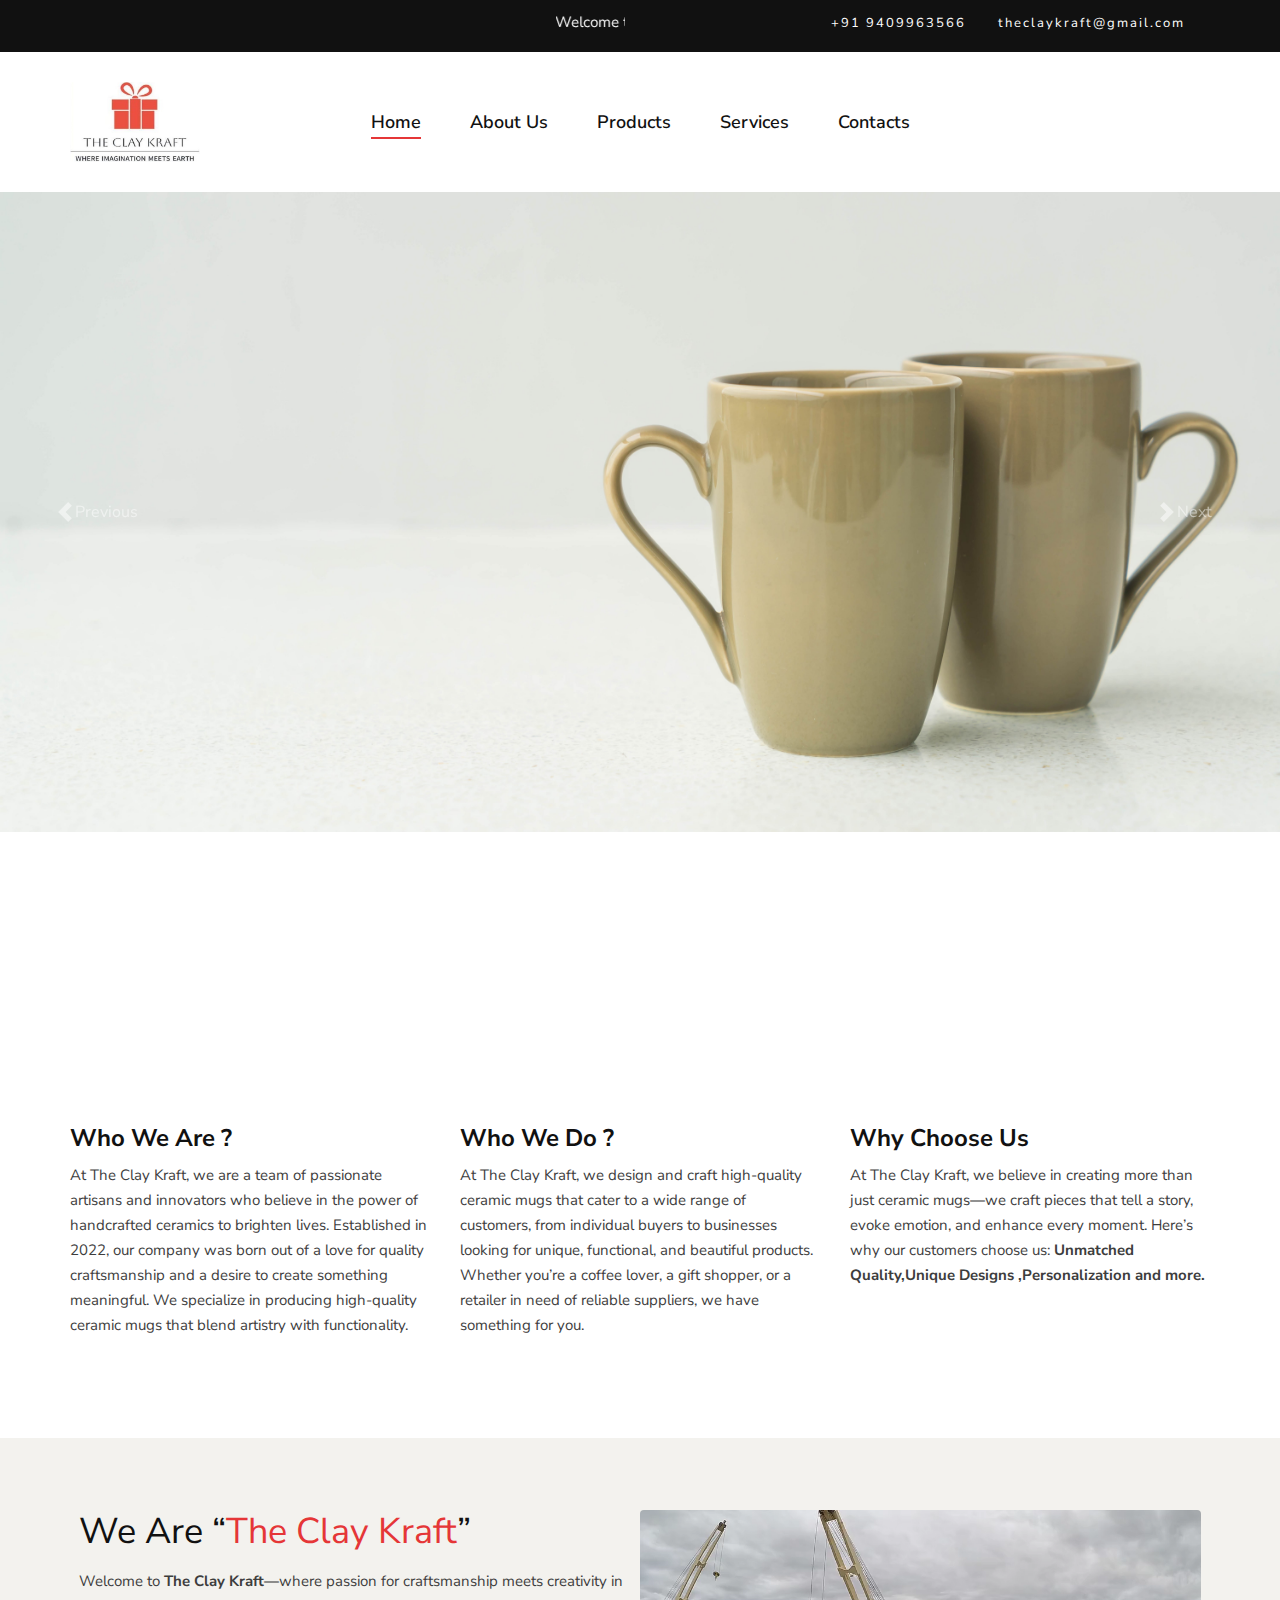
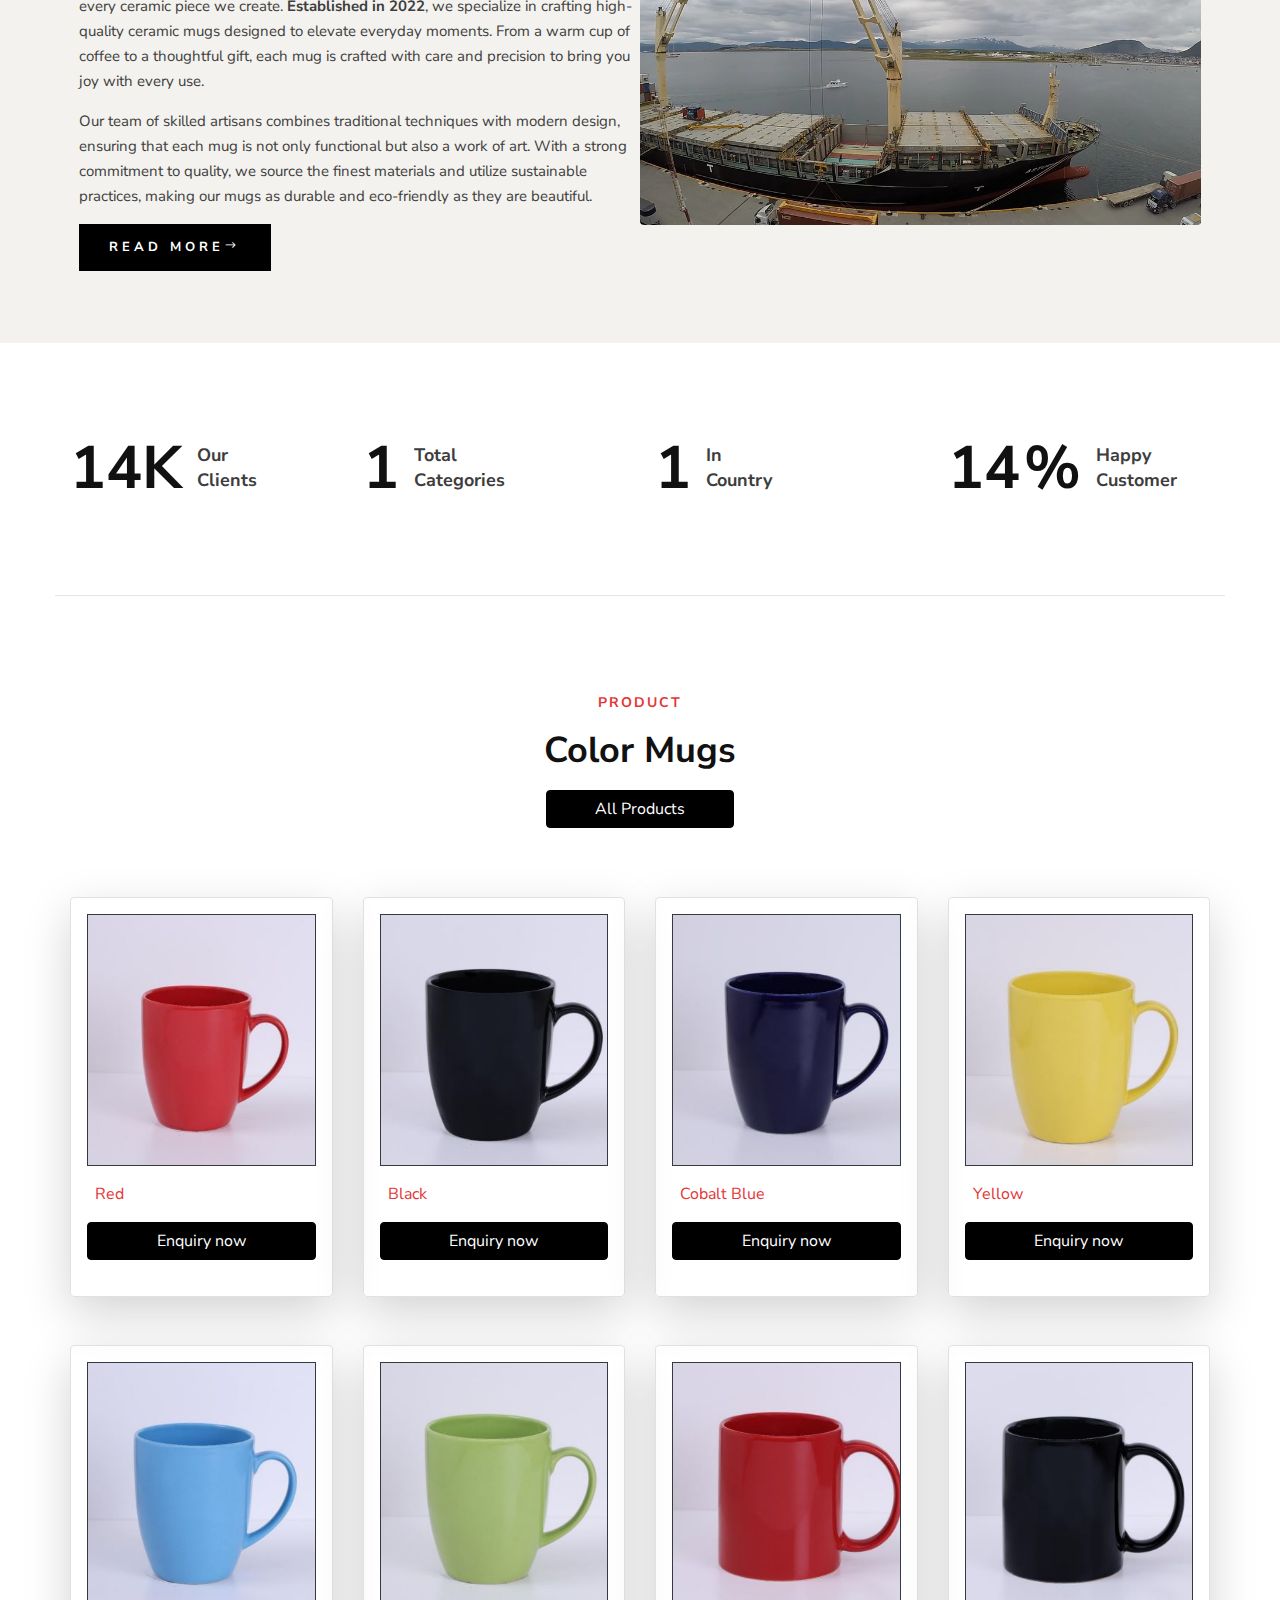
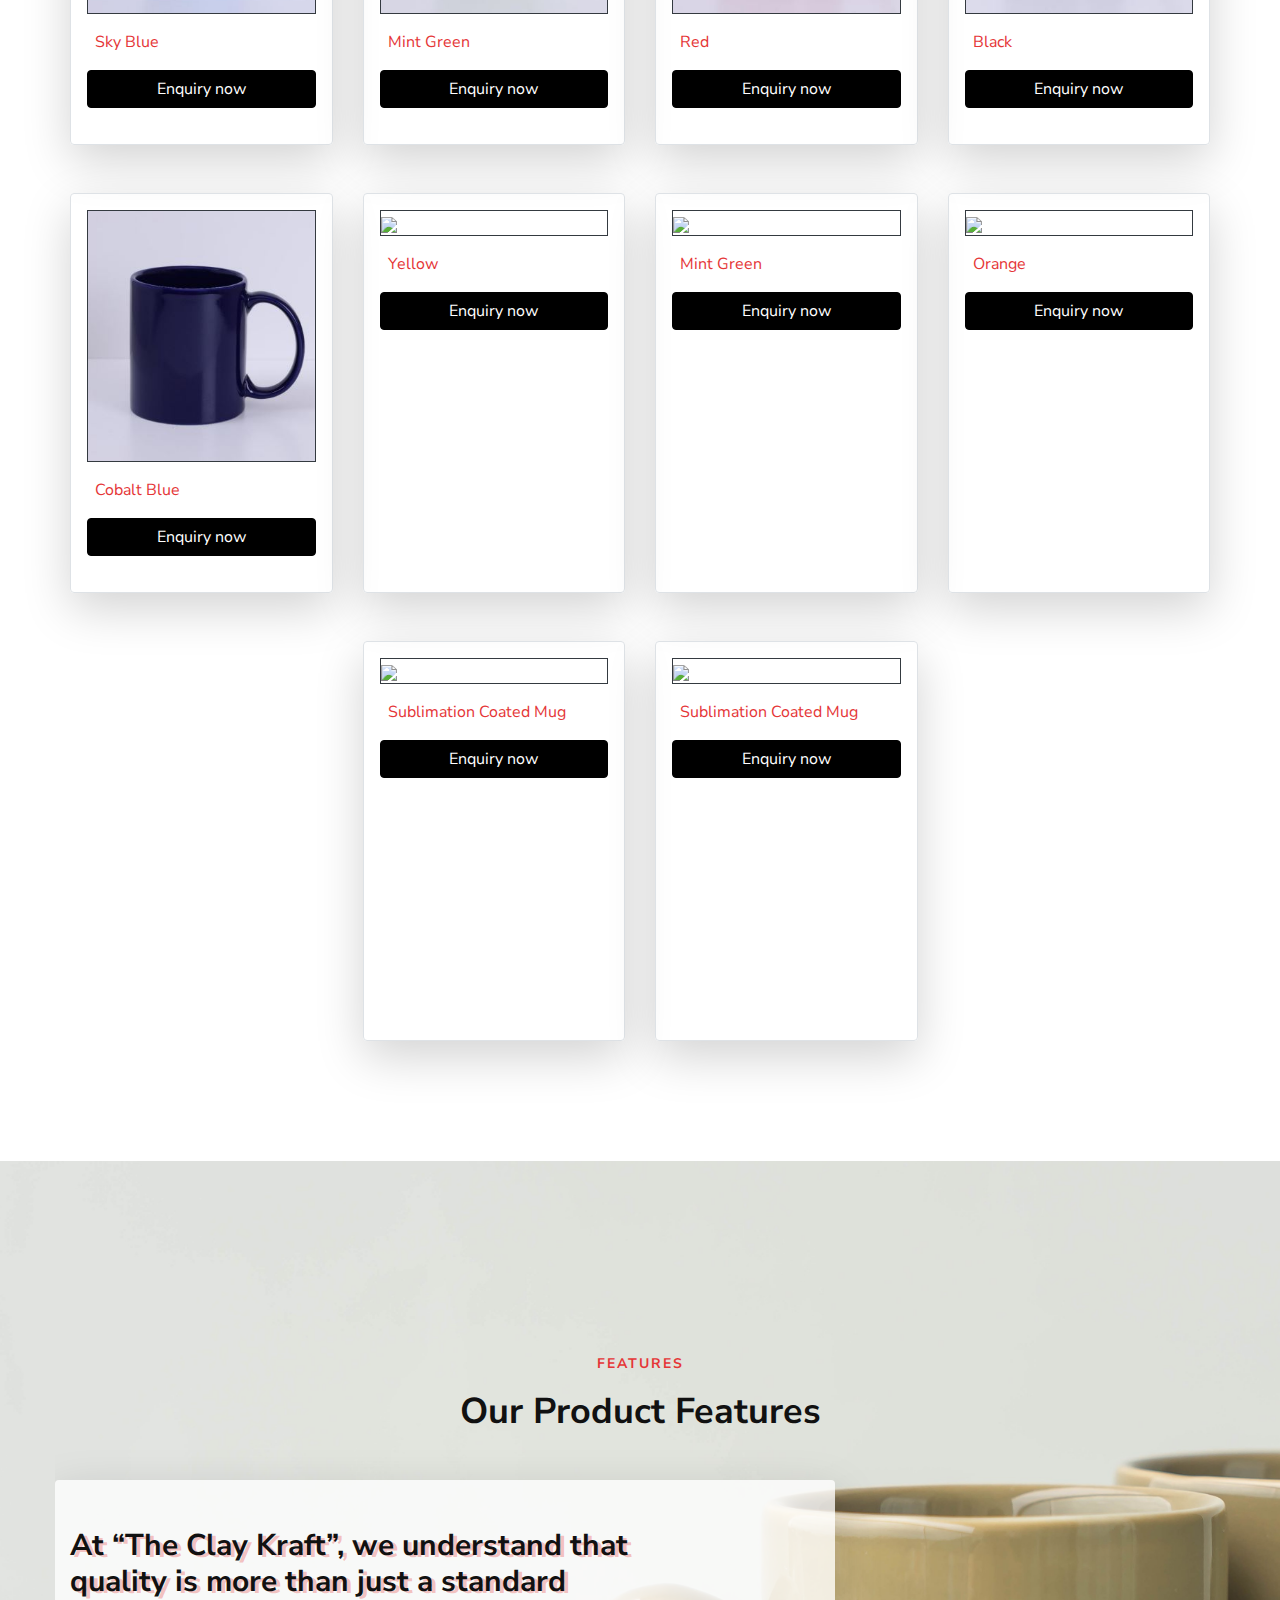
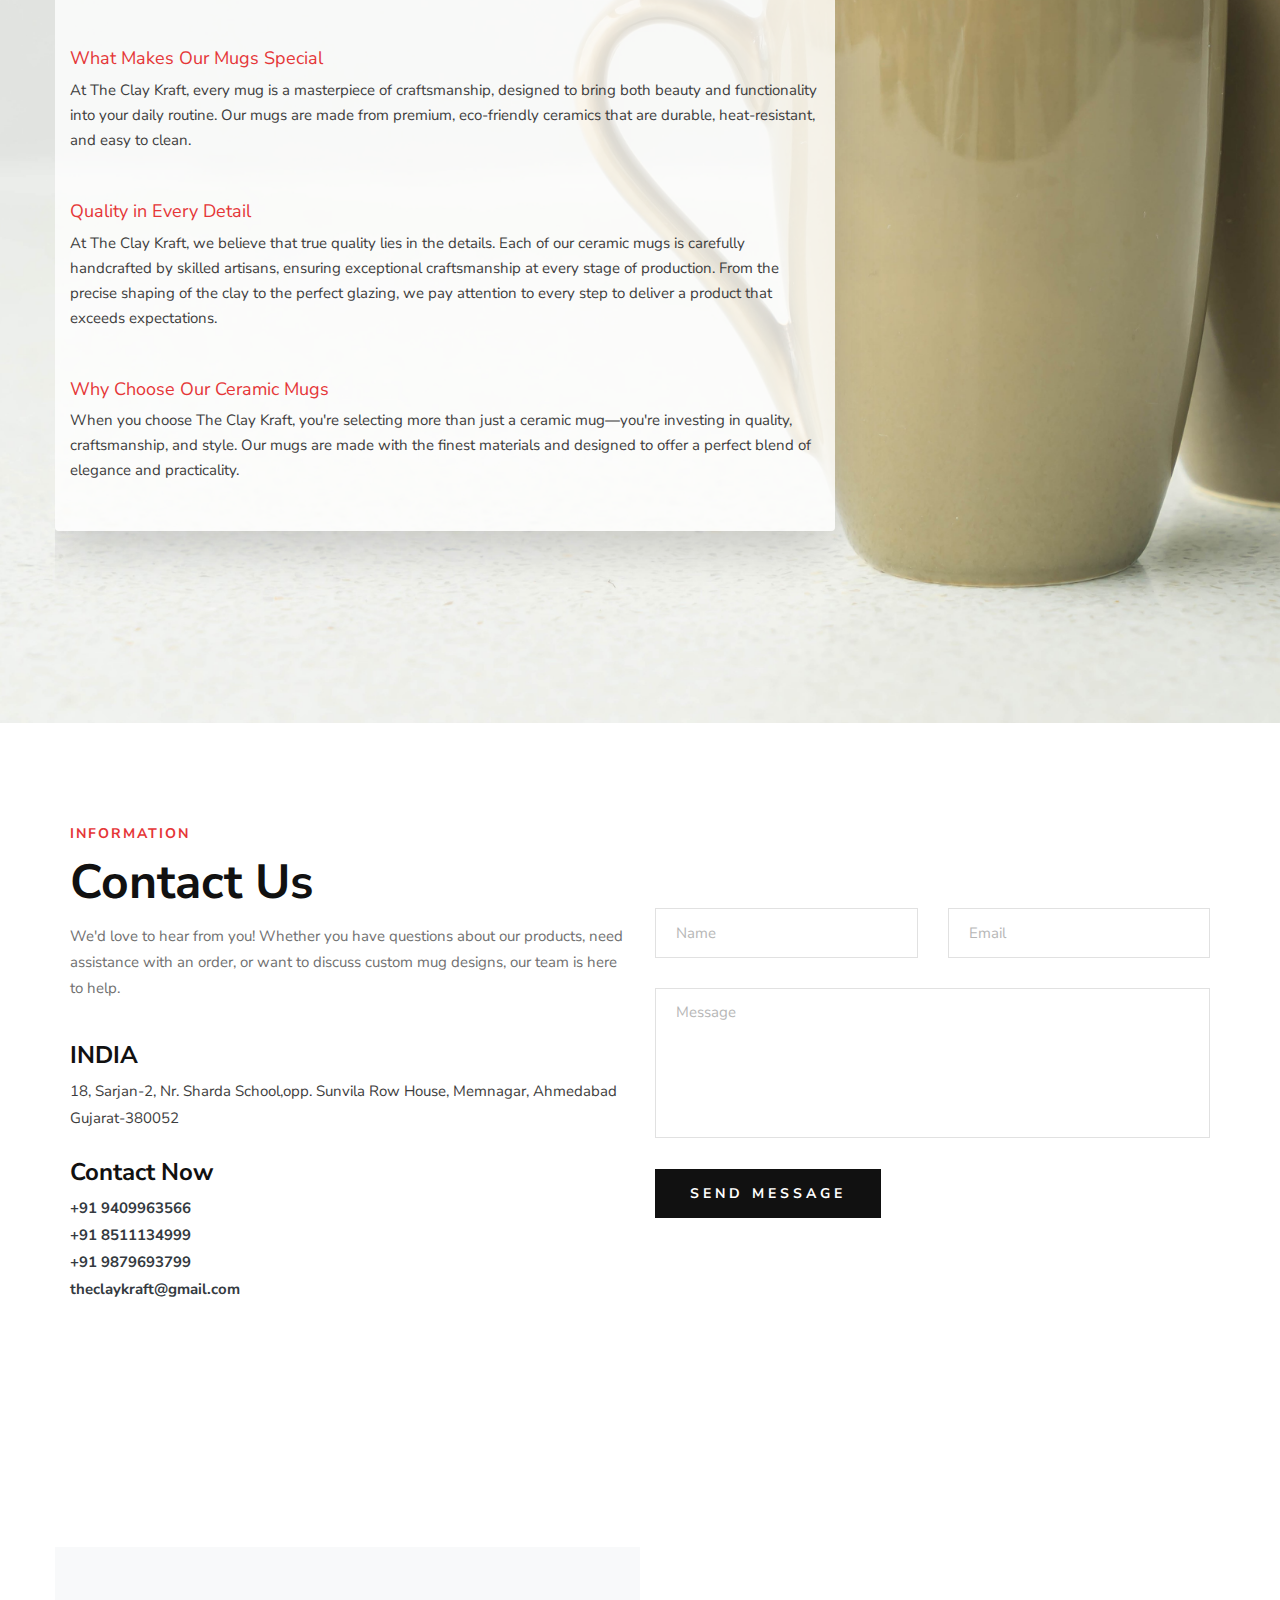
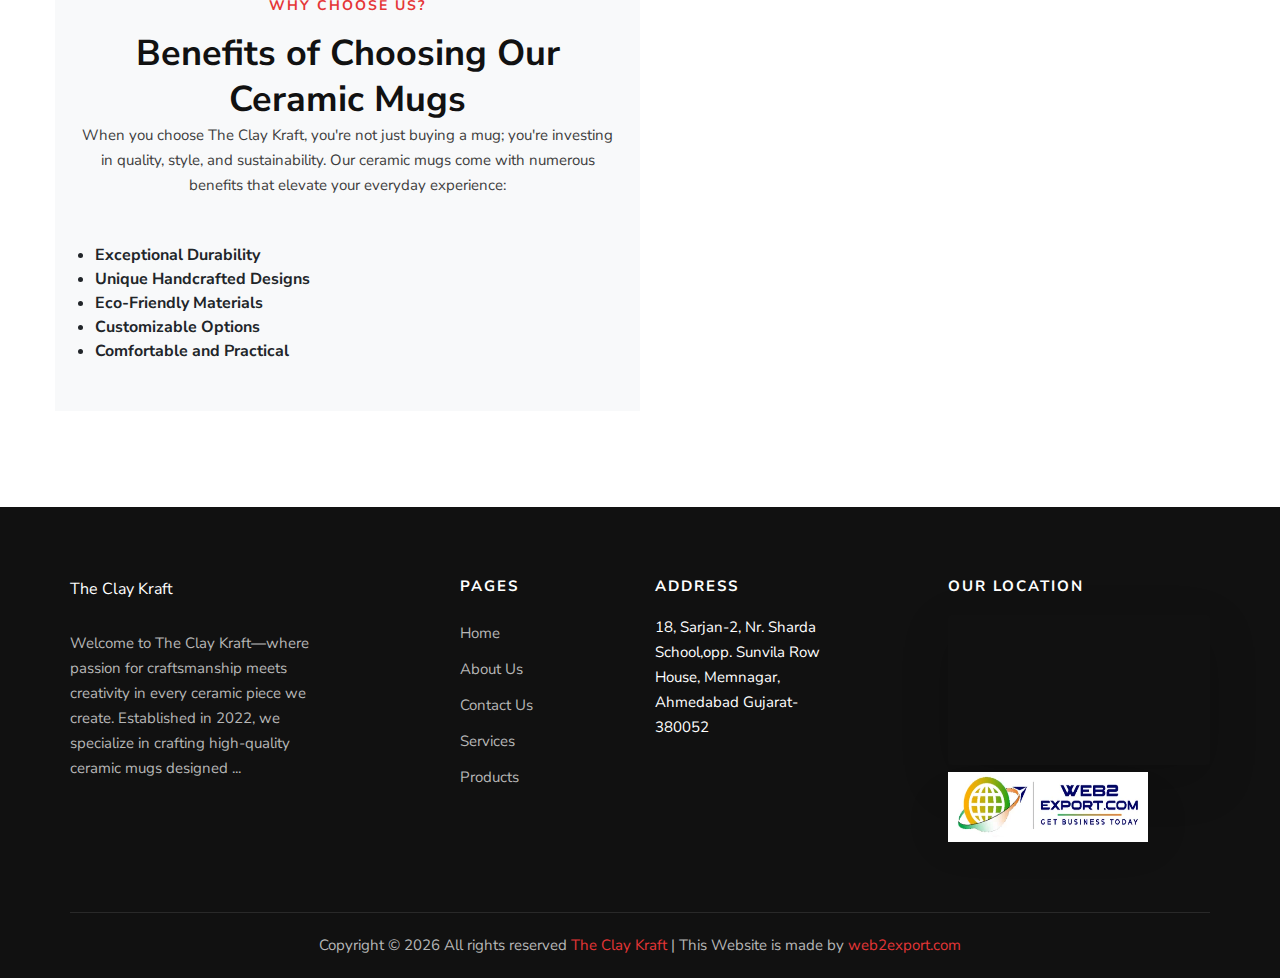
==== index.html @ 2ae1d669 "load" ====
<!DOCTYPE html>
<html lang="zxx">

<head>

    <meta charset="UTF-8">
    <meta name="viewport" content="width=device-width, initial-scale=1.0">
    <title>The Clay Kraft</title>

    <!-- Google Font -->
    <link href="https://fonts.googleapis.com/css2?family=Nunito+Sans:wght@300;400;600;700;800;900&display=swap"
        rel="stylesheet">

    <!-- Css Styles -->
    <link rel="stylesheet" href="css/bootstrap.min.css" type="text/css">
    <link rel="stylesheet" href="css/font-awesome.min.css" type="text/css">
    <link rel="stylesheet" href="css/elegant-icons.css" type="text/css">
    <link rel="stylesheet" href="css/magnific-popup.css" type="text/css">
    <link rel="stylesheet" href="css/nice-select.css" type="text/css">
    <link rel="stylesheet" href="css/owl.carousel.min.css" type="text/css">
    <link rel="stylesheet" href="css/slicknav.min.css" type="text/css">
    <link rel="stylesheet" href="css/style.css" type="text/css">
</head>

<body>
    <!-- Page Preloder -->
    <div id="preloder">
        <div class="loader"></div>
    </div>

    <!-- Offcanvas Menu Begin -->
    <div class="offcanvas-menu-overlay"></div>
    <div class="offcanvas-menu-wrapper">
        <div class="offcanvas__option">
            <div class="offcanvas__links">
                <a href="#">The Clay Kraft</a>

            </div>
            <!-- <div class="offcanvas__top__hover">
                <span>Usd <i class="arrow_carrot-down"></i></span>
                <ul>
                    <li>USD</li>
                    <li>EUR</li>
                    <li>USD</li>
                </ul>
            </div> -->
        </div>


    </div>
    <!-- Offcanvas Menu End -->

    <!-- Header Section Begin -->
    <header class="header">
        <div class="header__top">
            <div class="container">
                <div class="row">
                    <div class="col-lg-6 col-md-7">
                        <div class="header__top__left">
                            <marquee behavior="" direction="">
                                <p>Welcome to <b>The Clay Kraft</b>, where creativity meets craftsmanship. Founded in 2022, we are a dedicated company specializing in the design and manufacture of high-quality ceramic mugs. Our passion for ceramics drives us to create products that are not only functional but also serve as a canvas for expression and art.</p>
                            </marquee>
                        </div>
                    </div>
                    <div class="col-lg-6 col-md-5">
                        <div class="header__top__right">
                            <div class="header__top__links">
                                <a href="tel:919409963566">+91 9409963566</a>
                                <a href="mailto:theclaykraft@gmail.com">theclaykraft@gmail.com</a>
                            </div>

                        </div>
                    </div>
                </div>
            </div>
        </div>
        <div class="container">
            <div class="row">
                <div class="col-lg-3 col-md-3">
                    <div class="header__logo">
                        <a href=""><img src="image/logo/logo.jpg" class="rounded  " height="80px" width="130px"
                                alt=""></a>
                    </div>
                </div>
                <div class="col-lg-6 align-self-center col-md-6">
                    <nav class="header__menu mobile-menu">
                        <ul>
                            <li class="active"><a href="index.html">Home</a></li>
                            <li><a href="about.html">About Us</a></li>
                            <!-- <li><a href="#">Pages</a>
                                <ul class="dropdown">
                                    <li><a href="">About Us</a></li>
                                    <li><a href="./shop-details.html">Shop Details</a></li>
                                    <li><a href="./shopping-cart.html">Shopping Cart</a></li>
                                    <li><a href="./checkout.html">Check Out</a></li>
                                    <li><a href="./blog-details.html">Blog Details</a></li>
                                </ul>
                            </li> -->
                            <li><a href="all-product.html">Products</a></li>
                            <li><a href="service.html">Services</a></li>
                            <li><a href="contact.html">Contacts</a></li>
                        </ul>
                    </nav>
                </div>
               
            </div>
            <div class="canvas__open"><i class="fa fa-bars"></i></div>
        </div>
    </header>
    <!-- Header Section End -->



    <div id="carouselExample"  class="carousel slide" data-ride="carousel"  >
        <div class="carousel-inner">
            <div class="carousel-item active">
                <img src="image/banner/cup-coffee.jpg" class="d-block w-100" alt="...">
            </div>
            <div class="carousel-item">
                <img src="image/banner/4.jpg" class="d-block w-100" alt="...">
            </div>
            <div class="carousel-item">
                <img src="image/banner/mug.jpg" class="d-block w-100" alt="...">
            </div>
        </div>
        <button class="carousel-control-prev" style="background-color: transparent;border: none;" type="button" data-target="#carouselExample" data-slide="prev">
            <span class="carousel-control-prev-icon" aria-hidden="true"></span>
            <span class="visually-hidden">Previous</span>
        </button>
        <button class="carousel-control-next"  style="background-color: transparent;border: none;"  type="button" data-target="#carouselExample" data-slide="next">
            <span class="carousel-control-next-icon" aria-hidden="true"></span>
            <span class="visually-hidden">Next</span>
        </button>
    </div>



    <style>
        .carousel_image>img {
            height: 150px !important;
            width: 150px !important;
            border-radius: 50%;
            transform: scale(1);
            object-fit: cover;
            transition: 0.4s;

        }

        .img_box {
            background-color: rgb(255, 255, 255);
            box-shadow: 9px -6px 1px #83e8ca9e;
            border-radius: 10px;
            padding: 10px;
            /* background-size: cover; */
            /* background-image:linear-gradient(rgba(255, 255, 255, 0.781),rgba(25, 12, 143, 0.712)), url(image/cat/b4465ccb-ad7d-4479-a67c-61b22f50abde.jpg); */
        }

        .img_box>p {
            margin-top: 3px;
            color: rgb(0, 0, 0);
            text-transform: capitalize;
            font-weight: bold;
            width: 100%;
            overflow-x: auto;
        }

        .carousel_image {
            height: 150px;
            width: 150px;
            overflow: hidden;
            border-radius: 50%;
            border: 2px dashed #dddddd;
        }

        .carousel_image:hover img {
            transform: scale(1.1);
        }

        .item {
            display: flex;
            justify-content: center;
        }
    </style>
    <!-- <section class="mb-5 py-5" style="background: rgb(6,59,116);
background: linear-gradient(225deg, rgb(91 7 7) 41%, rgb(3 8 45) 41%)">

        <div class="container">
            <div class="row justify-content-center mt-5">
                <div class="col-md-7 mb-5 text-center heading-section ftco-animate">
                    <h2 class="mb-4 text-white">Our Category</h2>

                </div>
            </div>
            <div class="row d-md-flex justify-content-center">
                <div class="col-md-12 ftco-animate ">
                    <div class="carousel-cat owl-carousel">
                        <div class="item ">
                            <div class="img_box text-center">
                                <div class="carousel_image">
                                    <img src="image/cat/1.jpg" height="150px" width="150px" alt="gold catimage jpg ">
                                </div>
                                <p>T Shirt</p>
                            </div>
                        </div>
                        <div class="item ">
                            <div class="img_box text-center">
                                <div class="carousel_image">
                                    <img src="image/cat/2.jpeg" height="150px" width="150px" alt=" bangle jpg image ">
                                </div>
                                <p>Shirt</p>
                            </div>
                        </div>
                        <div class="item ">
                            <div class="img_box text-center">
                                <div class="carousel_image">
                                    <img src="image/cat/3.jpg" height="150px" width="150px" alt="Long Chains jpg image">
                                </div>
                                 
                                <p>track pants</p>
                            </div>
                        </div>
                        <div class="item ">
                            <div class="img_box text-center">
                                <div class="carousel_image">
                                    <img src="image/cat/4.jpg" height="150px" width="150px" alt="Combo Set jpg image ">
                                </div>
                                <p>jeans</p>
                            </div>
                        </div>
                        <div class="item ">
                            <div class="img_box text-center">
                                <div class="carousel_image">
                                    <img src="image/cat/5.jpeg" height="150px" width="150px" alt="Necklaces jpg image ">
                                </div>
                                <p>Night Dress </p>
                            </div>
                        </div>
                        <div class="item ">
                            <div class="img_box text-center">
                                <div class="carousel_image">
                                    <img src="image/cat/6.jpg" height="150px" width="150px" alt="Earning jpg image">
                                </div>
                                <p>child all types of wear</p>
                            </div>
                        </div>

                    </div>
                </div>
            </div>
        </div>
    </section> -->



    <!-- Hero Section End -->

    <!-- Banner Section Begin -->
    <!-- <section class="banner spad">
        <div class="container">
            <div class="row">
                <div class="col-lg-7 offset-lg-4">
                    <div class="banner__item">
                        <div class="banner__item__pic">
                            <img src="image/product/1.jpg" height="400px" alt="">
                        </div>
                        <div class="banner__item__text">
                            <h2>Premium Quality T-Shirts</h2>
                            <a href="#">Shop now</a>
                        </div>
                    </div>
                </div>
                <div class="col-lg-5">
                    <div class="banner__item banner__item--middle">
                        <div class="banner__item__pic">
                            <img src="image/product/2.jpg" height="500px" alt="">
                        </div>
                        <div class="banner__item__text">
                            <h2>Stylish & Comfortable</h2>
                            <a href="#">Shop now</a>
                        </div>
                    </div>
                </div>
                <div class="col-lg-7">
                    <div class="banner__item banner__item--last">
                        <div class="banner__item__pic">
                            <img src="image/product/3.jpg" height="500px" alt="">
                        </div>
                        <div class="banner__item__text">
                            <h2>Trendsetting Designs Always</h2>
                            <a href="#">Shop now</a>
                        </div>
                    </div>
                </div>
            </div>
        </div>
    </section> -->
    <!-- Banner Section End -->


    <!-- About Section Begin -->
    <section class="about spad">
        <div class="container">
            <div class="row">
                <div class="col-lg-12">
                    <div class="about__pic">
                        <video src="1.mp4" type="video/mp4" autoplay muted loop height="auto" width="100%"></video>
                    </div>
                </div>
            </div>
            <div class="row">
                <div class="col-lg-4 col-md-4 col-sm-6">
                    <div class="about__item">
                        <h4>Who We Are ?</h4>
                        <p>At The Clay Kraft, we are a team of passionate artisans and innovators who believe in the power of handcrafted ceramics to brighten lives. Established in 2022, our company was born out of a love for quality craftsmanship and a desire to create something meaningful. We specialize in producing high-quality ceramic mugs that blend artistry with functionality.</p>
                    </div>
                </div>
                <div class="col-lg-4 col-md-4 col-sm-6">
                    <div class="about__item">
                        <h4>Who We Do ?</h4>
                        <p>At The Clay Kraft, we design and craft high-quality ceramic mugs that cater to a wide range of customers, from individual buyers to businesses looking for unique, functional, and beautiful products. Whether you’re a coffee lover, a gift shopper, or a retailer in need of reliable suppliers, we have something for you.</p>
                    </div>
                </div>
                <div class="col-lg-4 col-md-4 col-sm-6">
                    <div class="about__item">
                        <h4>Why Choose Us</h4>
                        <p>At The Clay Kraft, we believe in creating more than just ceramic mugs—we craft pieces that tell a story, evoke emotion, and enhance every moment. Here’s why our customers choose us: <b> Unmatched Quality,Unique Designs ,Personalization and more.</b></p>
                    </div>
                </div>
            </div>
        </div>
    </section>
    <!-- About Section End -->

    <!-- Testimonial Section Begin -->

    <section class="testimonial py-5 position-relative">
        <div class="container">
            <div class="row px-4 py-4">
                <div class="col-lg-6 align-self-center p-0">
                    <div class="  ">

                        <h2 class=" mb-3"><img src="image/banner/icons8-t-shirt-100.png" alt="">We Are <q class=""><span
                                    class="text-danger">The Clay Kraft</span></q> </h2>
                        <p>Welcome to <b>The Clay Kraft</b>—where passion for craftsmanship meets creativity in every ceramic piece we create. <b>Established in 2022</b>, we specialize in crafting high-quality ceramic mugs designed to elevate everyday moments. From a warm cup of coffee to a thoughtful gift, each mug is crafted with care and precision to bring you joy with every use.
                        </p>
                        <p>Our team of skilled artisans combines traditional techniques with modern design, ensuring that each mug is not only functional but also a work of art. With a strong commitment to quality, we source the finest materials and utilize sustainable practices, making our mugs as durable and eco-friendly as they are beautiful.</p>
                        <a href="#" class="primary-btn">Read More<span class="arrow_right"></span></a>
                    </div>
                </div>
                <div class="col-lg-6 p-0">
                  <video src="2.mp4" type="video/mp4" class="rounded" height="auto" width="100%" autoplay muted loop></video>
                </div>
            </div>

        </div>
        <!-- <marquee behavior="" direction="" class="position-absolute  " style="top: 0%;">
            <img src="image/banner/plane.png" height="auto" width="30%" alt="">

        </marquee> -->
    </section>
    <!-- Testimonial Section End -->

    <!-- Counter Section Begin -->
    <section class="counter spad">
        <div class="container">
            <div class="row">
                <div class="col-lg-3 col-md-6 col-sm-6">
                    <div class="counter__item">
                        <div class="counter__item__number">
                            <div class="d-flex">
                                <h2 class="cn_num">102 </h2>
                                <h2 class=" ">K </h2>
                            </div>
                        </div>
                        <span>Our <br />Clients</span>
                    </div>
                </div>
                <div class="col-lg-3 col-md-6 col-sm-6">
                    <div class="counter__item">
                        <div class="counter__item__number">
                            <h2 class="cn_num">5</h2>
                        </div>
                        <span>Total <br />Categories</span>
                    </div>
                </div>
                <div class="col-lg-3 col-md-6 col-sm-6">
                    <div class="counter__item">
                        <div class="counter__item__number">
                            <h2 class="cn_num">2</h2>
                        </div>
                        <span>In <br />Country</span>
                    </div>
                </div>
                <div class="col-lg-3 col-md-6 col-sm-6">
                    <div class="counter__item">
                        <div class="counter__item__number">
                            <h2 class="cn_num">98</h2>
                            <strong>%</strong>
                        </div>
                        <span>Happy <br />Customer</span>
                    </div>
                </div>
            </div>
        </div>
    </section>
    <!-- Counter Section End -->





    <div class="container  " style="margin-top: 6rem;margin-bottom:6rem">
        <div class="row">
            <div class="col-lg-12">
                <div class="section-title">
                    <span>Product</span>
                    <h2>  Color Mugs</h2>
                    <a href="" class="btn btn-dark px-5 mt-3" data-bs-toggle="modal"
                    data-bs-target="#exampleModal">All Products</a>
                </div>
            </div>
        </div>
        <div class="row justify-content-center">
            <div class="col-12 col-md-6   col-lg-3 my-4 cards_animation " data-aos="zoom-in-down">
                <div class="cat_inner  border d-block rounded-top    p-3 shadow-lg rounded " style="height: 400px;">
                    <div class="cat_icon pro_box border border-4 border-dark"><img src="image/product/1.jpg"
                            height="250px" width="100%" style="object-fit:cover" alt=" ">
                    </div>
                    <div class="cat_name mt-3 fw-bold  mx-2 text-danger text-capitalize">Red</div>
                    <a href="" class="btn btn-dark w-100 mt-3" data-bs-toggle="modal"
                        data-bs-target="#exampleModal">Enquiry
                        now</a>
                </div>
            </div>           
            <div class="col-12 col-md-6   col-lg-3 my-4 cards_animation " data-aos="zoom-in-down">
                <div class="cat_inner  border d-block rounded-top    p-3 shadow-lg rounded " style="height: 400px;">
                    <div class="cat_icon pro_box border border-4 border-dark"><img src="image/product/2.jpg"
                            height="250px" width="100%" style="object-fit:cover" alt=" ">
                    </div>
                    <div class="cat_name mt-3 fw-bold  mx-2 text-danger text-capitalize">Black</div>
                    <a href="" class="btn btn-dark w-100 mt-3" data-bs-toggle="modal"
                        data-bs-target="#exampleModal">Enquiry
                        now</a>
                </div>
            </div>           
                    
            <div class="col-12 col-md-6   col-lg-3 my-4 cards_animation " data-aos="zoom-in-down">
                <div class="cat_inner  border d-block rounded-top    p-3 shadow-lg rounded " style="height: 400px;">
                    <div class="cat_icon pro_box border border-4 border-dark"><img src="image/product/3.jpg"
                            height="250px" width="100%" style="object-fit:cover" alt=" ">
                    </div>
                    <div class="cat_name mt-3 fw-bold  mx-2 text-danger text-capitalize">Cobalt Blue</div>
                    <a href="" class="btn btn-dark w-100 mt-3" data-bs-toggle="modal"
                        data-bs-target="#exampleModal">Enquiry
                        now</a>
                </div>
            </div>           
            <div class="col-12 col-md-6   col-lg-3 my-4 cards_animation " data-aos="zoom-in-down">
                <div class="cat_inner  border d-block rounded-top    p-3 shadow-lg rounded " style="height: 400px;">
                    <div class="cat_icon pro_box border border-4 border-dark"><img src="image/product/4.jpg"
                            height="250px" width="100%" style="object-fit:cover" alt=" ">
                    </div>
                    <div class="cat_name mt-3 fw-bold  mx-2 text-danger text-capitalize">Yellow</div>
                    <a href="" class="btn btn-dark w-100 mt-3" data-bs-toggle="modal"
                        data-bs-target="#exampleModal">Enquiry
                        now</a>
                </div>
            </div>           
            <div class="col-12 col-md-6   col-lg-3 my-4 cards_animation " data-aos="zoom-in-down">
                <div class="cat_inner  border d-block rounded-top    p-3 shadow-lg rounded " style="height: 400px;">
                    <div class="cat_icon pro_box border border-4 border-dark"><img src="image/product/6.jpg"
                            height="250px" width="100%" style="object-fit:cover" alt=" ">
                    </div>
                    <div class="cat_name mt-3 fw-bold  mx-2 text-danger text-capitalize">Sky Blue</div>
                    <a href="" class="btn btn-dark w-100 mt-3" data-bs-toggle="modal"
                        data-bs-target="#exampleModal">Enquiry
                        now</a>
                </div>
            </div>           
            <div class="col-12 col-md-6   col-lg-3 my-4 cards_animation " data-aos="zoom-in-down">
                <div class="cat_inner  border d-block rounded-top    p-3 shadow-lg rounded " style="height: 400px;">
                    <div class="cat_icon pro_box border border-4 border-dark"><img src="image/product/7.jpg"
                            height="250px" width="100%" style="object-fit:cover" alt=" ">
                    </div>
                    <div class="cat_name mt-3 fw-bold  mx-2 text-danger text-capitalize">Mint Green</div>
                    <a href="" class="btn btn-dark w-100 mt-3" data-bs-toggle="modal"
                        data-bs-target="#exampleModal">Enquiry
                        now</a>
                </div>
            </div>           
            <div class="col-12 col-md-6   col-lg-3 my-4 cards_animation " data-aos="zoom-in-down">
                <div class="cat_inner  border d-block rounded-top    p-3 shadow-lg rounded " style="height: 400px;">
                    <div class="cat_icon pro_box border border-4 border-dark"><img src="image/product/8.jpg"
                            height="250px" width="100%" style="object-fit:cover" alt=" ">
                    </div>
                    <div class="cat_name mt-3 fw-bold  mx-2 text-danger text-capitalize">Red</div>
                    <a href="" class="btn btn-dark w-100 mt-3" data-bs-toggle="modal"
                        data-bs-target="#exampleModal">Enquiry
                        now</a>
                </div>
            </div>           
            <div class="col-12 col-md-6   col-lg-3 my-4 cards_animation " data-aos="zoom-in-down">
                <div class="cat_inner  border d-block rounded-top    p-3 shadow-lg rounded " style="height: 400px;">
                    <div class="cat_icon pro_box border border-4 border-dark"><img src="image/product/9.jpg"
                            height="250px" width="100%" style="object-fit:cover" alt=" ">
                    </div>
                    <div class="cat_name mt-3 fw-bold  mx-2 text-danger text-capitalize">Black</div>
                    <a href="" class="btn btn-dark w-100 mt-3" data-bs-toggle="modal"
                        data-bs-target="#exampleModal">Enquiry
                        now</a>
                </div>
            </div>           
            <div class="col-12 col-md-6   col-lg-3 my-4 cards_animation " data-aos="zoom-in-down">
                <div class="cat_inner  border d-block rounded-top    p-3 shadow-lg rounded " style="height: 400px;">
                    <div class="cat_icon pro_box border border-4 border-dark"><img src="image/product/10.jpg"
                            height="250px" width="100%" style="object-fit:cover" alt=" ">
                    </div>
                    <div class="cat_name mt-3 fw-bold  mx-2 text-danger text-capitalize">Cobalt Blue</div>
                    <a href="" class="btn btn-dark w-100 mt-3" data-bs-toggle="modal"
                        data-bs-target="#exampleModal">Enquiry
                        now</a>
                </div>
            </div>           
            <div class="col-12 col-md-6   col-lg-3 my-4 cards_animation " data-aos="zoom-in-down">
                <div class="cat_inner  border d-block rounded-top    p-3 shadow-lg rounded " style="height: 400px;">
                    <div class="cat_icon pro_box border border-4 border-dark"><img src="image/product/11.jpg"
                            height="250px" width="100%" style="object-fit:cover" alt=" ">
                    </div>
                    <div class="cat_name mt-3 fw-bold  mx-2 text-danger text-capitalize">Yellow</div>
                    <a href="" class="btn btn-dark w-100 mt-3" data-bs-toggle="modal"
                        data-bs-target="#exampleModal">Enquiry
                        now</a>
                </div>
            </div>           
            <div class="col-12 col-md-6   col-lg-3 my-4 cards_animation " data-aos="zoom-in-down">
                <div class="cat_inner  border d-block rounded-top    p-3 shadow-lg rounded " style="height: 400px;">
                    <div class="cat_icon pro_box border border-4 border-dark"><img src="image/product/12.jpg"
                            height="250px" width="100%" style="object-fit:cover" alt=" ">
                    </div>
                    <div class="cat_name mt-3 fw-bold  mx-2 text-danger text-capitalize">Mint Green</div>
                    <a href="" class="btn btn-dark w-100 mt-3" data-bs-toggle="modal"
                        data-bs-target="#exampleModal">Enquiry
                        now</a>
                </div>
            </div>           
            <div class="col-12 col-md-6   col-lg-3 my-4 cards_animation " data-aos="zoom-in-down">
                <div class="cat_inner  border d-block rounded-top    p-3 shadow-lg rounded " style="height: 400px;">
                    <div class="cat_icon pro_box border border-4 border-dark"><img src="image/product/13.jpg"
                            height="250px" width="100%" style="object-fit:cover" alt=" ">
                    </div>
                    <div class="cat_name mt-3 fw-bold  mx-2 text-danger text-capitalize">Orange</div>
                    <a href="" class="btn btn-dark w-100 mt-3" data-bs-toggle="modal"
                        data-bs-target="#exampleModal">Enquiry
                        now</a>
                </div>
            </div>           
            <div class="col-12 col-md-6   col-lg-3 my-4 cards_animation " data-aos="zoom-in-down">
                <div class="cat_inner  border d-block rounded-top    p-3 shadow-lg rounded " style="height: 400px;">
                    <div class="cat_icon pro_box border border-4 border-dark"><img src="image/product/15.jpg"
                            height="250px" width="100%" style="object-fit:cover" alt=" ">
                    </div>
                    <div class="cat_name mt-3 fw-bold  mx-2 text-danger text-capitalize">Sublimation Coated Mug</div>
                    <a href="" class="btn btn-dark w-100 mt-3" data-bs-toggle="modal"
                        data-bs-target="#exampleModal">Enquiry
                        now</a>
                </div>
            </div>           
            <div class="col-12 col-md-6   col-lg-3 my-4 cards_animation " data-aos="zoom-in-down">
                <div class="cat_inner  border d-block rounded-top    p-3 shadow-lg rounded " style="height: 400px;">
                    <div class="cat_icon pro_box border border-4 border-dark"><img src="image/product/16.jpg"
                            height="250px" width="100%" style="object-fit:cover" alt=" ">
                    </div>
                    <div class="cat_name mt-3 fw-bold  mx-2 text-danger text-capitalize">Sublimation Coated Mug</div>
                    <a href="" class="btn btn-dark w-100 mt-3" data-bs-toggle="modal"
                        data-bs-target="#exampleModal">Enquiry
                        now</a>
                </div>
            </div>           
        </div>
    </div>





    <!-- Feature Start -->
    <div class="  py-5" style="background-image: url(image/banner/cup-coffee.jpg);background-size: cover;background-position: center;">
        <div class="container overflow-hidden py-5 px-lg-0 my-5">
            <div class="container   py-5 px-lg-0">
                <div class="row">
                    <div class="col-lg-12">
                        <div class="section-title">
                            <span>Features</span>
                            <h2>Our Product Features</h2>
                        </div>
                    </div>
                </div>
                <div class="row g-5 mx-lg-0">
                    <div class="col-lg-8 feature-text wow fadeInUp rounded shadow-lg" style="background: #ffffffc4;"
                        data-wow-delay="0.1s">
                        <div class="row mt-5">
                            <div class="col-lg-10">
                                <h3 class="mb-5   " style="text-shadow: 4px 2px #e536374d;"><b>At <q>The Clay Kraft</q>, we
                                        understand that quality is more
                                        than just a standard</b></h3>
                            </div>
                        </div>

                        <div class="d-flex mb-5 wow fadeInUp" data-wow-delay="0.3s">

                            <div class="ms-4">
                                <h5 class="text-danger mb-2">What Makes Our Mugs Special</h5>
                                <p class="mb-0">At The Clay Kraft, every mug is a masterpiece of craftsmanship, designed to bring both beauty and functionality into your daily routine. Our mugs are made from premium, eco-friendly ceramics that are durable, heat-resistant, and easy to clean.



                                </p>
                            </div>
                        </div>
                        <div class="d-flex mb-5 wow fadeIn" data-wow-delay="0.5s">

                            <div class="ms-4">
                                <h5 class="text-danger mb-2">Quality in Every Detail</h5>
                                <p class="mb-0">At The Clay Kraft, we believe that true quality lies in the details. Each of our ceramic mugs is carefully handcrafted by skilled artisans, ensuring exceptional craftsmanship at every stage of production. From the precise shaping of the clay to the perfect glazing, we pay attention to every step to deliver a product that exceeds expectations.

                                </p>
                            </div>
                        </div>
                        <div class="d-flex mb-0 mb-5 wow fadeInUp" data-wow-delay="0.7s">
                            <div class="ms-4">
                                <h5 class="text-danger mb-2 fw-bold">Why Choose Our Ceramic Mugs</h5>
                                <p class="mb-0">When you choose The Clay Kraft, you're selecting more than just a ceramic mug—you're investing in quality, craftsmanship, and style. Our mugs are made with the finest materials and designed to offer a perfect blend of elegance and practicality.</p>
                            </div>
                        </div>

                    </div>

                </div>
            </div>
        </div>
    </div>



    <!-- Product Section Begin -->
    <!-- <section class="product spad mt-5">
        <div class="container">
            <div class="row">
                <div class="col-lg-12">
                    <ul class="filter__controls">
                        <li class="active" data-filter="*">Best Sellers</li>
                        <li data-filter=".new-arrivals">New Arrivals</li>
                        <li data-filter=".hot-sales">Hot Sales</li>
                    </ul>
                </div>
            </div>
            <div class="row product__filter">
                <div class="col-lg-3 col-md-6 col-sm-6 col-md-6 col-sm-6 mix new-arrivals">
                    <div class="product__item">
                        <div class="product__item__pic set-bg" data-setbg="img/product/product-1.jpg">
                            <span class="label">New</span>
                            <ul class="product__hover">
                                <li><a href="#"><img src="img/icon/heart.png" alt=""></a></li>
                                <li><a href="#"><img src="img/icon/compare.png" alt=""> <span>Compare</span></a></li>
                                <li><a href="#"><img src="img/icon/search.png" alt=""></a></li>
                            </ul>
                        </div>
                        <div class="product__item__text">
                            <h6>Piqué Biker Jacket</h6>
                            <a href="#" class="add-cart">+ Add To Cart</a>
                            <div class="rating">
                                <i class="fa fa-star-o"></i>
                                <i class="fa fa-star-o"></i>
                                <i class="fa fa-star-o"></i>
                                <i class="fa fa-star-o"></i>
                                <i class="fa fa-star-o"></i>
                            </div>
                            <h5>$67.24</h5>
                            <div class="product__color__select">
                                <label for="pc-1">
                                    <input type="radio" id="pc-1">
                                </label>
                                <label class="active black" for="pc-2">
                                    <input type="radio" id="pc-2">
                                </label>
                                <label class="grey" for="pc-3">
                                    <input type="radio" id="pc-3">
                                </label>
                            </div>
                        </div>
                    </div>
                </div>
                <div class="col-lg-3 col-md-6 col-sm-6 col-md-6 col-sm-6 mix hot-sales">
                    <div class="product__item">
                        <div class="product__item__pic set-bg" data-setbg="img/product/product-2.jpg">
                            <ul class="product__hover">
                                <li><a href="#"><img src="img/icon/heart.png" alt=""></a></li>
                                <li><a href="#"><img src="img/icon/compare.png" alt=""> <span>Compare</span></a></li>
                                <li><a href="#"><img src="img/icon/search.png" alt=""></a></li>
                            </ul>
                        </div>
                        <div class="product__item__text">
                            <h6>Piqué Biker Jacket</h6>
                            <a href="#" class="add-cart">+ Add To Cart</a>
                            <div class="rating">
                                <i class="fa fa-star-o"></i>
                                <i class="fa fa-star-o"></i>
                                <i class="fa fa-star-o"></i>
                                <i class="fa fa-star-o"></i>
                                <i class="fa fa-star-o"></i>
                            </div>
                            <h5>$67.24</h5>
                            <div class="product__color__select">
                                <label for="pc-4">
                                    <input type="radio" id="pc-4">
                                </label>
                                <label class="active black" for="pc-5">
                                    <input type="radio" id="pc-5">
                                </label>
                                <label class="grey" for="pc-6">
                                    <input type="radio" id="pc-6">
                                </label>
                            </div>
                        </div>
                    </div>
                </div>
                <div class="col-lg-3 col-md-6 col-sm-6 col-md-6 col-sm-6 mix new-arrivals">
                    <div class="product__item sale">
                        <div class="product__item__pic set-bg" data-setbg="img/product/product-3.jpg">
                            <span class="label">Sale</span>
                            <ul class="product__hover">
                                <li><a href="#"><img src="img/icon/heart.png" alt=""></a></li>
                                <li><a href="#"><img src="img/icon/compare.png" alt=""> <span>Compare</span></a></li>
                                <li><a href="#"><img src="img/icon/search.png" alt=""></a></li>
                            </ul>
                        </div>
                        <div class="product__item__text">
                            <h6>Multi-pocket Chest Bag</h6>
                            <a href="#" class="add-cart">+ Add To Cart</a>
                            <div class="rating">
                                <i class="fa fa-star"></i>
                                <i class="fa fa-star"></i>
                                <i class="fa fa-star"></i>
                                <i class="fa fa-star"></i>
                                <i class="fa fa-star-o"></i>
                            </div>
                            <h5>$43.48</h5>
                            <div class="product__color__select">
                                <label for="pc-7">
                                    <input type="radio" id="pc-7">
                                </label>
                                <label class="active black" for="pc-8">
                                    <input type="radio" id="pc-8">
                                </label>
                                <label class="grey" for="pc-9">
                                    <input type="radio" id="pc-9">
                                </label>
                            </div>
                        </div>
                    </div>
                </div>
                <div class="col-lg-3 col-md-6 col-sm-6 col-md-6 col-sm-6 mix hot-sales">
                    <div class="product__item">
                        <div class="product__item__pic set-bg" data-setbg="img/product/product-4.jpg">
                            <ul class="product__hover">
                                <li><a href="#"><img src="img/icon/heart.png" alt=""></a></li>
                                <li><a href="#"><img src="img/icon/compare.png" alt=""> <span>Compare</span></a></li>
                                <li><a href="#"><img src="img/icon/search.png" alt=""></a></li>
                            </ul>
                        </div>
                        <div class="product__item__text">
                            <h6>Diagonal Textured Cap</h6>
                            <a href="#" class="add-cart">+ Add To Cart</a>
                            <div class="rating">
                                <i class="fa fa-star-o"></i>
                                <i class="fa fa-star-o"></i>
                                <i class="fa fa-star-o"></i>
                                <i class="fa fa-star-o"></i>
                                <i class="fa fa-star-o"></i>
                            </div>
                            <h5>$60.9</h5>
                            <div class="product__color__select">
                                <label for="pc-10">
                                    <input type="radio" id="pc-10">
                                </label>
                                <label class="active black" for="pc-11">
                                    <input type="radio" id="pc-11">
                                </label>
                                <label class="grey" for="pc-12">
                                    <input type="radio" id="pc-12">
                                </label>
                            </div>
                        </div>
                    </div>
                </div>
                <div class="col-lg-3 col-md-6 col-sm-6 col-md-6 col-sm-6 mix new-arrivals">
                    <div class="product__item">
                        <div class="product__item__pic set-bg" data-setbg="img/product/product-5.jpg">
                            <ul class="product__hover">
                                <li><a href="#"><img src="img/icon/heart.png" alt=""></a></li>
                                <li><a href="#"><img src="img/icon/compare.png" alt=""> <span>Compare</span></a></li>
                                <li><a href="#"><img src="img/icon/search.png" alt=""></a></li>
                            </ul>
                        </div>
                        <div class="product__item__text">
                            <h6>Lether Backpack</h6>
                            <a href="#" class="add-cart">+ Add To Cart</a>
                            <div class="rating">
                                <i class="fa fa-star-o"></i>
                                <i class="fa fa-star-o"></i>
                                <i class="fa fa-star-o"></i>
                                <i class="fa fa-star-o"></i>
                                <i class="fa fa-star-o"></i>
                            </div>
                            <h5>$31.37</h5>
                            <div class="product__color__select">
                                <label for="pc-13">
                                    <input type="radio" id="pc-13">
                                </label>
                                <label class="active black" for="pc-14">
                                    <input type="radio" id="pc-14">
                                </label>
                                <label class="grey" for="pc-15">
                                    <input type="radio" id="pc-15">
                                </label>
                            </div>
                        </div>
                    </div>
                </div>
                <div class="col-lg-3 col-md-6 col-sm-6 col-md-6 col-sm-6 mix hot-sales">
                    <div class="product__item sale">
                        <div class="product__item__pic set-bg" data-setbg="img/product/product-6.jpg">
                            <span class="label">Sale</span>
                            <ul class="product__hover">
                                <li><a href="#"><img src="img/icon/heart.png" alt=""></a></li>
                                <li><a href="#"><img src="img/icon/compare.png" alt=""> <span>Compare</span></a></li>
                                <li><a href="#"><img src="img/icon/search.png" alt=""></a></li>
                            </ul>
                        </div>
                        <div class="product__item__text">
                            <h6>Ankle Boots</h6>
                            <a href="#" class="add-cart">+ Add To Cart</a>
                            <div class="rating">
                                <i class="fa fa-star"></i>
                                <i class="fa fa-star"></i>
                                <i class="fa fa-star"></i>
                                <i class="fa fa-star"></i>
                                <i class="fa fa-star-o"></i>
                            </div>
                            <h5>$98.49</h5>
                            <div class="product__color__select">
                                <label for="pc-16">
                                    <input type="radio" id="pc-16">
                                </label>
                                <label class="active black" for="pc-17">
                                    <input type="radio" id="pc-17">
                                </label>
                                <label class="grey" for="pc-18">
                                    <input type="radio" id="pc-18">
                                </label>
                            </div>
                        </div>
                    </div>
                </div>
                <div class="col-lg-3 col-md-6 col-sm-6 col-md-6 col-sm-6 mix new-arrivals">
                    <div class="product__item">
                        <div class="product__item__pic set-bg" data-setbg="img/product/product-7.jpg">
                            <ul class="product__hover">
                                <li><a href="#"><img src="img/icon/heart.png" alt=""></a></li>
                                <li><a href="#"><img src="img/icon/compare.png" alt=""> <span>Compare</span></a></li>
                                <li><a href="#"><img src="img/icon/search.png" alt=""></a></li>
                            </ul>
                        </div>
                        <div class="product__item__text">
                            <h6>T-shirt Contrast Pocket</h6>
                            <a href="#" class="add-cart">+ Add To Cart</a>
                            <div class="rating">
                                <i class="fa fa-star-o"></i>
                                <i class="fa fa-star-o"></i>
                                <i class="fa fa-star-o"></i>
                                <i class="fa fa-star-o"></i>
                                <i class="fa fa-star-o"></i>
                            </div>
                            <h5>$49.66</h5>
                            <div class="product__color__select">
                                <label for="pc-19">
                                    <input type="radio" id="pc-19">
                                </label>
                                <label class="active black" for="pc-20">
                                    <input type="radio" id="pc-20">
                                </label>
                                <label class="grey" for="pc-21">
                                    <input type="radio" id="pc-21">
                                </label>
                            </div>
                        </div>
                    </div>
                </div>
                <div class="col-lg-3 col-md-6 col-sm-6 col-md-6 col-sm-6 mix hot-sales">
                    <div class="product__item">
                        <div class="product__item__pic set-bg" data-setbg="img/product/product-8.jpg">
                            <ul class="product__hover">
                                <li><a href="#"><img src="img/icon/heart.png" alt=""></a></li>
                                <li><a href="#"><img src="img/icon/compare.png" alt=""> <span>Compare</span></a></li>
                                <li><a href="#"><img src="img/icon/search.png" alt=""></a></li>
                            </ul>
                        </div>
                        <div class="product__item__text">
                            <h6>Basic Flowing Scarf</h6>
                            <a href="#" class="add-cart">+ Add To Cart</a>
                            <div class="rating">
                                <i class="fa fa-star-o"></i>
                                <i class="fa fa-star-o"></i>
                                <i class="fa fa-star-o"></i>
                                <i class="fa fa-star-o"></i>
                                <i class="fa fa-star-o"></i>
                            </div>
                            <h5>$26.28</h5>
                            <div class="product__color__select">
                                <label for="pc-22">
                                    <input type="radio" id="pc-22">
                                </label>
                                <label class="active black" for="pc-23">
                                    <input type="radio" id="pc-23">
                                </label>
                                <label class="grey" for="pc-24">
                                    <input type="radio" id="pc-24">
                                </label>
                            </div>
                        </div>
                    </div>
                </div>
            </div>
        </div>
    </section> -->
    <!-- Product Section End -->

    <!-- Categories Section Begin -->
    <!-- <section class="categories spad">
        <div class="container">
            <div class="row">
                <div class="col-lg-3">
                    <div class="categories__text">
                        <h2>Clothings Hot <br /> <span>Shoe Collection</span> <br /> Accessories</h2>
                    </div>
                </div>
                <div class="col-lg-4">
                    <div class="categories__hot__deal">
                        <img src="img/product-sale.png" alt="">
                        <div class="hot__deal__sticker">
                            <span>Sale Of</span>
                            <h5>$29.99</h5>
                        </div>
                    </div>
                </div>
                <div class="col-lg-4 offset-lg-1">
                    <div class="categories__deal__countdown">
                        <span>Deal Of The Week</span>
                        <h2>Multi-pocket Chest Bag Black</h2>
                        <div class="categories__deal__countdown__timer" id="countdown">
                            <div class="cd-item">
                                <span>3</span>
                                <p>Days</p>
                            </div>
                            <div class="cd-item">
                                <span>1</span>
                                <p>Hours</p>
                            </div>
                            <div class="cd-item">
                                <span>50</span>
                                <p>Minutes</p>
                            </div>
                            <div class="cd-item">
                                <span>18</span>
                                <p>Seconds</p>
                            </div>
                        </div>
                        <a href="#" class="primary-btn">Shop now</a>
                    </div>
                </div>
            </div>
        </div>
    </section> -->
    <!-- Categories Section End -->

    <!-- Instagram Section Begin -->
    <!-- <section class="instagram spad">
        <div class="container">
            <div class="row">
                <div class="col-lg-8">
                    <div class="instagram__pic">
                        <div class="instagram__pic__item set-bg" data-setbg="img/instagram/instagram-1.jpg"></div>
                        <div class="instagram__pic__item set-bg" data-setbg="img/instagram/instagram-2.jpg"></div>
                        <div class="instagram__pic__item set-bg" data-setbg="img/instagram/instagram-3.jpg"></div>
                        <div class="instagram__pic__item set-bg" data-setbg="img/instagram/instagram-4.jpg"></div>
                        <div class="instagram__pic__item set-bg" data-setbg="img/instagram/instagram-5.jpg"></div>
                        <div class="instagram__pic__item set-bg" data-setbg="img/instagram/instagram-6.jpg"></div>
                    </div>
                </div>
                <div class="col-lg-4">
                    <div class="instagram__text">
                        <h2>Instagram</h2>
                        <p>Lorem ipsum dolor sit amet, consectetur adipiscing elit, sed do eiusmod tempor incididunt ut
                            labore et dolore magna aliqua.</p>
                        <h3>#Male_Fashion</h3>
                    </div>
                </div>
            </div>
        </div>
    </section> -->
    <!-- Instagram Section End -->

    <!-- Latest Blog Section Begin -->
    <!-- <section class="latest spad">
        <div class="container">
            <div class="row">
                <div class="col-lg-12">
                    <div class="section-title">
                        <span>Latest News</span>
                        <h2>Fashion New Trends</h2>
                    </div>
                </div>
            </div>
            <div class="row">
                <div class="col-lg-4 col-md-6 col-sm-6">
                    <div class="blog__item">
                        <div class="blog__item__pic set-bg" data-setbg="img/blog/blog-1.jpg"></div>
                        <div class="blog__item__text">
                            <span><img src="img/icon/calendar.png" alt=""> 16 February 2020</span>
                            <h5>What Curling Irons Are The Best Ones</h5>
                            <a href="#">Read More</a>
                        </div>
                    </div>
                </div>
                <div class="col-lg-4 col-md-6 col-sm-6">
                    <div class="blog__item">
                        <div class="blog__item__pic set-bg" data-setbg="img/blog/blog-2.jpg"></div>
                        <div class="blog__item__text">
                            <span><img src="img/icon/calendar.png" alt=""> 21 February 2020</span>
                            <h5>Eternity Bands Do Last Forever</h5>
                            <a href="#">Read More</a>
                        </div>
                    </div>
                </div>
                <div class="col-lg-4 col-md-6 col-sm-6">
                    <div class="blog__item">
                        <div class="blog__item__pic set-bg" data-setbg="img/blog/blog-3.jpg"></div>
                        <div class="blog__item__text">
                            <span><img src="img/icon/calendar.png" alt=""> 28 February 2020</span>
                            <h5>The Health Benefits Of Sunglasses</h5>
                            <a href="#">Read More</a>
                        </div>
                    </div>
                </div>
            </div>
        </div>
    </section> -->
    <!-- Latest Blog Section End -->





    <!-- Contact Section Begin -->
    <section class="contact spad">
        <div class="container">
            <div class="row">
                <div class="col-lg-6 col-md-6">
                    <div class="contact__text">
                        <div class="section-title">
                            <span>Information</span>
                            <h2>Contact Us</h2>
                            <p>We'd love to hear from you! Whether you have questions about our products, need assistance with an order, or want to discuss custom mug designs, our team is here to help.</p>
                        </div>
                        <ul>
                            <li>
                                <h4>INDIA</h4>
                                <p> 18, Sarjan-2, Nr. Sharda School,opp. 
                                    Sunvila Row House, Memnagar,
                                     Ahmedabad
                                      Gujarat-380052

                                </p>
                            </li>
                            <li>
                                <h4>Contact Now</h4>
                                <p><a href="tel:+919409963566" class="text-dark"><b>+91 9409963566</b></a></p>
                                <p><a href="tel:+918511134999" class="text-dark"><b>+91  8511134999</b></a></p>
                                <p><a href="tel:+919879693799" class="text-dark"><b>+91 9879693799</b></a></p>
                                <p><a href="mailto:theclaykraft@gmail.com"
                                        class="text-dark"><b>theclaykraft@gmail.com</b></a></p>
                            </li>
                        </ul>
                    </div>
                </div>
                <div class="col-lg-6 align-self-center col-md-6">
                    <div class="contact__form">
                        <form action="#">
                            <div class="row">
                                <div class="col-lg-6">
                                    <input type="text" placeholder="Name">
                                </div>
                                <div class="col-lg-6">
                                    <input type="text" placeholder="Email">
                                </div>
                                <div class="col-lg-12">
                                    <textarea placeholder="Message"></textarea>
                                    <button type="submit" class="site-btn">Send Message</button>
                                </div>
                            </div>
                        </form>
                    </div>
                </div>
            </div>
        </div>
    </section>
    <!-- Contact Section End -->


    <!-- Feature Start -->
    <div class="py-5 mt-5"
        style="background-image: url(image/banner/4.jpg);background-size: cover;background-attachment: fixed;background-position: center;">
        <div class="container  overflow-hidden my-5 px-lg-0">
            <div class="container feature px-lg-0">
                <div class="row g-0 mx-lg-0 align-items-center">
                    <div class="col-lg-6 bg-light px-4   feature-text py-5 wow fadeIn" data-wow-delay="0.1s">
                        <div class="row">
                            <div class="col-lg-12">
                                <div class="section-title  ">
                                    <span>Why Choose Us?</span>
                                    <h2>Benefits of Choosing Our Ceramic Mugs</h2>
                                    <p>When you choose The Clay Kraft, you're not just buying a mug; you're investing in quality, style, and sustainability. Our ceramic mugs come with numerous benefits that elevate your everyday experience:</p>
                                </div>
                                <ul class="mx-3">
                                    <li><b>Exceptional Durability</b></li>
                                    <li><b>Unique Handcrafted Designs</b></li>
                                    <li><b>Eco-Friendly Materials</b></li>
                                    <li><b>Customizable Options</b></li>
                                    <li><b>Comfortable and Practical</b></li>
                                </ul>
                            </div>
                        </div>
                    </div>
                </div>
            </div>
        </div>
    </div>

    <!-- Feature End -->










    <!-- Footer Section Begin -->
    <footer class="footer">
        <div class="container">
            <div class="row">
                <div class="col-lg-3 col-md-6 col-sm-6">
                    <div class="footer__about">
                        <div class="footer__logo">
                            <a href="#" class="text-white">The Clay Kraft</a>
                        </div>
                        <p>Welcome to The Clay Kraft—where passion for craftsmanship meets creativity in every ceramic piece we create. Established in 2022, we specialize in crafting high-quality ceramic mugs designed ...</p>

                    </div>
                </div>
                <div class="col-lg-2 offset-lg-1 col-md-3 col-sm-6">
                    <div class="footer__widget">
                        <h6>Pages</h6>
                        <ul>
                            <li><a href="#">Home</a></li>
                            <li><a href="#">About Us</a></li>
                            <li><a href="#">Contact Us</a></li>
                            <li><a href="#">Services</a></li>
                            <li><a href="#">Products</a></li>
                        </ul>
                    </div>
                </div>
                <div class="col-lg-2 col-md-3 col-sm-6">
                    <div class="footer__widget">
                        <h6>Address</h6>
                        <p class="text-white">18, Sarjan-2, Nr. Sharda School,opp. Sunvila Row House, Memnagar, Ahmedabad Gujarat-380052
                        </p>
                    </div>
                </div>
                <div class="col-lg-3 offset-lg-1 col-md-6 col-sm-6">
                    <div class="footer__widget">
                        <h6>Our Location</h6>
                        <div class="footer__newslatter">
                            <iframe src="https://www.google.com/maps/embed?pb=!1m18!1m12!1m3!1d3777452.407826709!2d68.68648338797394!3d22.394434675955566!2m3!1f0!2f0!3f0!3m2!1i1024!2i768!4f13.1!3m3!1m2!1s0x3959051f5f0ef795%3A0x861bd887ed54522e!2sGujarat!5e0!3m2!1sen!2sin!4v1739621933111!5m2!1sen!2sin" width="100%" height="100%" class="rounded shadow-lg" style="border:0;" allowfullscreen="" loading="lazy" referrerpolicy="no-referrer-when-downgrade"></iframe>
                            <a class="rounded shadow-lg mt-3" href="https://web2export.com" target="_blank"><img
                                    src="image/logo/web2export.jpg" height="70px" width="200px" alt=""></a>
                        </div>
                    </div>
                </div>
            </div>
            <div class="row">
                <div class="col-lg-12 text-center">
                    <div class="footer__copyright__text">
                        <!-- Link back to Colorlib can't be removed. Template is licensed under CC BY 3.0. -->
                        <p>Copyright ©
                            <script>
                                document.write(new Date().getFullYear());
                            </script>
                            All rights reserved <a href="#" target="_blank">The Clay Kraft </a> | This Website is made
                            by <a href="https://web2export.com" target="_blank">web2export.com</a>
                        </p>
                        <!-- Link back to Colorlib can't be removed. Template is licensed under CC BY 3.0. -->
                    </div>
                </div>
            </div>
        </div>
    </footer>
    <!-- Footer Section End -->

    <!-- Search Begin -->
    <div class="search-model">
        <div class="h-100 d-flex align-items-center justify-content-center">
            <div class="search-close-switch">+</div>
            <form class="search-model-form">
                <input type="text" id="search-input" placeholder="Search here.....">
            </form>
        </div>
    </div>
    <!-- Search End -->

    <!-- Js Plugins -->
    <script src="js/jquery-3.3.1.min.js"></script>
    <script src="js/bootstrap.min.js"></script>
    <script src="js/jquery.nice-select.min.js"></script>
    <script src="js/jquery.nicescroll.min.js"></script>
    <script src="js/jquery.magnific-popup.min.js"></script>
    <script src="js/jquery.countdown.min.js"></script>
    <script src="js/jquery.slicknav.js"></script>
    <script src="js/mixitup.min.js"></script>
    <script src="js/owl.carousel.min.js"></script>
    <script src="js/main.js"></script>
</body>

</html>
---- css/elegant-icons.css ----
@font-face {
	font-family: 'ElegantIcons';
	src:url('../fonts/ElegantIcons.eot');
	src:url('../fonts/ElegantIcons.eot?#iefix') format('embedded-opentype'),
		url('../fonts/ElegantIcons.woff') format('woff'),
		url('../fonts/ElegantIcons.ttf') format('truetype'),
		url('../fonts/ElegantIcons.svg#ElegantIcons') format('svg');
	font-weight: normal;
	font-style: normal;
}

/* Use the following CSS code if you want to use data attributes for inserting your icons */
[data-icon]:before {
	font-family: 'ElegantIcons';
	content: attr(data-icon);
	speak: none;
	font-weight: normal;
	font-variant: normal;
	text-transform: none;
	line-height: 1;
	-webkit-font-smoothing: antialiased;
	-moz-osx-font-smoothing: grayscale;
}

/* Use the following CSS code if you want to have a class per icon */
/*
Instead of a list of all class selectors,
you can use the generic selector below, but it's slower:
[class*="your-class-prefix"] {
*/
.arrow_up, .arrow_down, .arrow_left, .arrow_right, .arrow_left-up, .arrow_right-up, .arrow_right-down, .arrow_left-down, .arrow-up-down, .arrow_up-down_alt, .arrow_left-right_alt, .arrow_left-right, .arrow_expand_alt2, .arrow_expand_alt, .arrow_condense, .arrow_expand, .arrow_move, .arrow_carrot-up, .arrow_carrot-down, .arrow_carrot-left, .arrow_carrot-right, .arrow_carrot-2up, .arrow_carrot-2down, .arrow_carrot-2left, .arrow_carrot-2right, .arrow_carrot-up_alt2, .arrow_carrot-down_alt2, .arrow_carrot-left_alt2, .arrow_carrot-right_alt2, .arrow_carrot-2up_alt2, .arrow_carrot-2down_alt2, .arrow_carrot-2left_alt2, .arrow_carrot-2right_alt2, .arrow_triangle-up, .arrow_triangle-down, .arrow_triangle-left, .arrow_triangle-right, .arrow_triangle-up_alt2, .arrow_triangle-down_alt2, .arrow_triangle-left_alt2, .arrow_triangle-right_alt2, .arrow_back, .icon_minus-06, .icon_plus, .icon_close, .icon_check, .icon_minus_alt2, .icon_plus_alt2, .icon_close_alt2, .icon_check_alt2, .icon_zoom-out_alt, .icon_zoom-in_alt, .icon_search, .icon_box-empty, .icon_box-selected, .icon_minus-box, .icon_plus-box, .icon_box-checked, .icon_circle-empty, .icon_circle-slelected, .icon_stop_alt2, .icon_stop, .icon_pause_alt2, .icon_pause, .icon_menu, .icon_menu-square_alt2, .icon_menu-circle_alt2, .icon_ul, .icon_ol, .icon_adjust-horiz, .icon_adjust-vert, .icon_document_alt, .icon_documents_alt, .icon_pencil, .icon_pencil-edit_alt, .icon_pencil-edit, .icon_folder-alt, .icon_folder-open_alt, .icon_folder-add_alt, .icon_info_alt, .icon_error-oct_alt, .icon_error-circle_alt, .icon_error-triangle_alt, .icon_question_alt2, .icon_question, .icon_comment_alt, .icon_chat_alt, .icon_vol-mute_alt, .icon_volume-low_alt, .icon_volume-high_alt, .icon_quotations, .icon_quotations_alt2, .icon_clock_alt, .icon_lock_alt, .icon_lock-open_alt, .icon_key_alt, .icon_cloud_alt, .icon_cloud-upload_alt, .icon_cloud-download_alt, .icon_image, .icon_images, .icon_lightbulb_alt, .icon_gift_alt, .icon_house_alt, .icon_genius, .icon_mobile, .icon_tablet, .icon_laptop, .icon_desktop, .icon_camera_alt, .icon_mail_alt, .icon_cone_alt, .icon_ribbon_alt, .icon_bag_alt, .icon_creditcard, .icon_cart_alt, .icon_paperclip, .icon_tag_alt, .icon_tags_alt, .icon_trash_alt, .icon_cursor_alt, .icon_mic_alt, .icon_compass_alt, .icon_pin_alt, .icon_pushpin_alt, .icon_map_alt, .icon_drawer_alt, .icon_toolbox_alt, .icon_book_alt, .icon_calendar, .icon_film, .icon_table, .icon_contacts_alt, .icon_headphones, .icon_lifesaver, .icon_piechart, .icon_refresh, .icon_link_alt, .icon_link, .icon_loading, .icon_blocked, .icon_archive_alt, .icon_heart_alt, .icon_star_alt, .icon_star-half_alt, .icon_star, .icon_star-half, .icon_tools, .icon_tool, .icon_cog, .icon_cogs, .arrow_up_alt, .arrow_down_alt, .arrow_left_alt, .arrow_right_alt, .arrow_left-up_alt, .arrow_right-up_alt, .arrow_right-down_alt, .arrow_left-down_alt, .arrow_condense_alt, .arrow_expand_alt3, .arrow_carrot_up_alt, .arrow_carrot-down_alt, .arrow_carrot-left_alt, .arrow_carrot-right_alt, .arrow_carrot-2up_alt, .arrow_carrot-2dwnn_alt, .arrow_carrot-2left_alt, .arrow_carrot-2right_alt, .arrow_triangle-up_alt, .arrow_triangle-down_alt, .arrow_triangle-left_alt, .arrow_triangle-right_alt, .icon_minus_alt, .icon_plus_alt, .icon_close_alt, .icon_check_alt, .icon_zoom-out, .icon_zoom-in, .icon_stop_alt, .icon_menu-square_alt, .icon_menu-circle_alt, .icon_document, .icon_documents, .icon_pencil_alt, .icon_folder, .icon_folder-open, .icon_folder-add, .icon_folder_upload, .icon_folder_download, .icon_info, .icon_error-circle, .icon_error-oct, .icon_error-triangle, .icon_question_alt, .icon_comment, .icon_chat, .icon_vol-mute, .icon_volume-low, .icon_volume-high, .icon_quotations_alt, .icon_clock, .icon_lock, .icon_lock-open, .icon_key, .icon_cloud, .icon_cloud-upload, .icon_cloud-download, .icon_lightbulb, .icon_gift, .icon_house, .icon_camera, .icon_mail, .icon_cone, .icon_ribbon, .icon_bag, .icon_cart, .icon_tag, .icon_tags, .icon_trash, .icon_cursor, .icon_mic, .icon_compass, .icon_pin, .icon_pushpin, .icon_map, .icon_drawer, .icon_toolbox, .icon_book, .icon_contacts, .icon_archive, .icon_heart, .icon_profile, .icon_group, .icon_grid-2x2, .icon_grid-3x3, .icon_music, .icon_pause_alt, .icon_phone, .icon_upload, .icon_download, .social_facebook, .social_twitter, .social_pinterest, .social_googleplus, .social_tumblr, .social_tumbleupon, .social_wordpress, .social_instagram, .social_dribbble, .social_vimeo, .social_linkedin, .social_rss, .social_deviantart, .social_share, .social_myspace, .social_skype, .social_youtube, .social_picassa, .social_googledrive, .social_flickr, .social_blogger, .social_spotify, .social_delicious, .social_facebook_circle, .social_twitter_circle, .social_pinterest_circle, .social_googleplus_circle, .social_tumblr_circle, .social_stumbleupon_circle, .social_wordpress_circle, .social_instagram_circle, .social_dribbble_circle, .social_vimeo_circle, .social_linkedin_circle, .social_rss_circle, .social_deviantart_circle, .social_share_circle, .social_myspace_circle, .social_skype_circle, .social_youtube_circle, .social_picassa_circle, .social_googledrive_alt2, .social_flickr_circle, .social_blogger_circle, .social_spotify_circle, .social_delicious_circle, .social_facebook_square, .social_twitter_square, .social_pinterest_square, .social_googleplus_square, .social_tumblr_square, .social_stumbleupon_square, .social_wordpress_square, .social_instagram_square, .social_dribbble_square, .social_vimeo_square, .social_linkedin_square, .social_rss_square, .social_deviantart_square, .social_share_square, .social_myspace_square, .social_skype_square, .social_youtube_square, .social_picassa_square, .social_googledrive_square, .social_flickr_square, .social_blogger_square, .social_spotify_square, .social_delicious_square, .icon_printer, .icon_calulator, .icon_building, .icon_floppy, .icon_drive, .icon_search-2, .icon_id, .icon_id-2, .icon_puzzle, .icon_like, .icon_dislike, .icon_mug, .icon_currency, .icon_wallet, .icon_pens, .icon_easel, .icon_flowchart, .icon_datareport, .icon_briefcase, .icon_shield, .icon_percent, .icon_globe, .icon_globe-2, .icon_target, .icon_hourglass, .icon_balance, .icon_rook, .icon_printer-alt, .icon_calculator_alt, .icon_building_alt, .icon_floppy_alt, .icon_drive_alt, .icon_search_alt, .icon_id_alt, .icon_id-2_alt, .icon_puzzle_alt, .icon_like_alt, .icon_dislike_alt, .icon_mug_alt, .icon_currency_alt, .icon_wallet_alt, .icon_pens_alt, .icon_easel_alt, .icon_flowchart_alt, .icon_datareport_alt, .icon_briefcase_alt, .icon_shield_alt, .icon_percent_alt, .icon_globe_alt, .icon_clipboard {
	font-family: 'ElegantIcons';
	speak: none;
	font-style: normal;
	font-weight: normal;
	font-variant: normal;
	text-transform: none;
	line-height: 1;
	-webkit-font-smoothing: antialiased;
}
.arrow_up:before {
	content: "\21";
}
.arrow_down:before {
	content: "\22";
}
.arrow_left:before {
	content: "\23";
}
.arrow_right:before {
	content: "\24";
}
.arrow_left-up:before {
	content: "\25";
}
.arrow_right-up:before {
	content: "\26";
}
.arrow_right-down:before {
	content: "\27";
}
.arrow_left-down:before {
	content: "\28";
}
.arrow-up-down:before {
	content: "\29";
}
.arrow_up-down_alt:before {
	content: "\2a";
}
.arrow_left-right_alt:before {
	content: "\2b";
}
.arrow_left-right:before {
	content: "\2c";
}
.arrow_expand_alt2:before {
	content: "\2d";
}
.arrow_expand_alt:before {
	content: "\2e";
}
.arrow_condense:before {
	content: "\2f";
}
.arrow_expand:before {
	content: "\30";
}
.arrow_move:before {
	content: "\31";
}
.arrow_carrot-up:before {
	content: "\32";
}
.arrow_carrot-down:before {
	content: "\33";
}
.arrow_carrot-left:before {
	content: "\34";
}
.arrow_carrot-right:before {
	content: "\35";
}
.arrow_carrot-2up:before {
	content: "\36";
}
.arrow_carrot-2down:before {
	content: "\37";
}
.arrow_carrot-2left:before {
	content: "\38";
}
.arrow_carrot-2right:before {
	content: "\39";
}
.arrow_carrot-up_alt2:before {
	content: "\3a";
}
.arrow_carrot-down_alt2:before {
	content: "\3b";
}
.arrow_carrot-left_alt2:before {
	content: "\3c";
}
.arrow_carrot-right_alt2:before {
	content: "\3d";
}
.arrow_carrot-2up_alt2:before {
	content: "\3e";
}
.arrow_carrot-2down_alt2:before {
	content: "\3f";
}
.arrow_carrot-2left_alt2:before {
	content: "\40";
}
.arrow_carrot-2right_alt2:before {
	content: "\41";
}
.arrow_triangle-up:before {
	content: "\42";
}
.arrow_triangle-down:before {
	content: "\43";
}
.arrow_triangle-left:before {
	content: "\44";
}
.arrow_triangle-right:before {
	content: "\45";
}
.arrow_triangle-up_alt2:before {
	content: "\46";
}
.arrow_triangle-down_alt2:before {
	content: "\47";
}
.arrow_triangle-left_alt2:before {
	content: "\48";
}
.arrow_triangle-right_alt2:before {
	content: "\49";
}
.arrow_back:before {
	content: "\4a";
}
.icon_minus-06:before {
	content: "\4b";
}
.icon_plus:before {
	content: "\4c";
}
.icon_close:before {
	content: "\4d";
}
.icon_check:before {
	content: "\4e";
}
.icon_minus_alt2:before {
	content: "\4f";
}
.icon_plus_alt2:before {
	content: "\50";
}
.icon_close_alt2:before {
	content: "\51";
}
.icon_check_alt2:before {
	content: "\52";
}
.icon_zoom-out_alt:before {
	content: "\53";
}
.icon_zoom-in_alt:before {
	content: "\54";
}
.icon_search:before {
	content: "\55";
}
.icon_box-empty:before {
	content: "\56";
}
.icon_box-selected:before {
	content: "\57";
}
.icon_minus-box:before {
	content: "\58";
}
.icon_plus-box:before {
	content: "\59";
}
.icon_box-checked:before {
	content: "\5a";
}
.icon_circle-empty:before {
	content: "\5b";
}
.icon_circle-slelected:before {
	content: "\5c";
}
.icon_stop_alt2:before {
	content: "\5d";
}
.icon_stop:before {
	content: "\5e";
}
.icon_pause_alt2:before {
	content: "\5f";
}
.icon_pause:before {
	content: "\60";
}
.icon_menu:before {
	content: "\61";
}
.icon_menu-square_alt2:before {
	content: "\62";
}
.icon_menu-circle_alt2:before {
	content: "\63";
}
.icon_ul:before {
	content: "\64";
}
.icon_ol:before {
	content: "\65";
}
.icon_adjust-horiz:before {
	content: "\66";
}
.icon_adjust-vert:before {
	content: "\67";
}
.icon_document_alt:before {
	content: "\68";
}
.icon_documents_alt:before {
	content: "\69";
}
.icon_pencil:before {
	content: "\6a";
}
.icon_pencil-edit_alt:before {
	content: "\6b";
}
.icon_pencil-edit:before {
	content: "\6c";
}
.icon_folder-alt:before {
	content: "\6d";
}
.icon_folder-open_alt:before {
	content: "\6e";
}
.icon_folder-add_alt:before {
	content: "\6f";
}
.icon_info_alt:before {
	content: "\70";
}
.icon_error-oct_alt:before {
	content: "\71";
}
.icon_error-circle_alt:before {
	content: "\72";
}
.icon_error-triangle_alt:before {
	content: "\73";
}
.icon_question_alt2:before {
	content: "\74";
}
.icon_question:before {
	content: "\75";
}
.icon_comment_alt:before {
	content: "\76";
}
.icon_chat_alt:before {
	content: "\77";
}
.icon_vol-mute_alt:before {
	content: "\78";
}
.icon_volume-low_alt:before {
	content: "\79";
}
.icon_volume-high_alt:before {
	content: "\7a";
}
.icon_quotations:before {
	content: "\7b";
}
.icon_quotations_alt2:before {
	content: "\7c";
}
.icon_clock_alt:before {
	content: "\7d";
}
.icon_lock_alt:before {
	content: "\7e";
}
.icon_lock-open_alt:before {
	content: "\e000";
}
.icon_key_alt:before {
	content: "\e001";
}
.icon_cloud_alt:before {
	content: "\e002";
}
.icon_cloud-upload_alt:before {
	content: "\e003";
}
.icon_cloud-download_alt:before {
	content: "\e004";
}
.icon_image:before {
	content: "\e005";
}
.icon_images:before {
	content: "\e006";
}
.icon_lightbulb_alt:before {
	content: "\e007";
}
.icon_gift_alt:before {
	content: "\e008";
}
.icon_house_alt:before {
	content: "\e009";
}
.icon_genius:before {
	content: "\e00a";
}
.icon_mobile:before {
	content: "\e00b";
}
.icon_tablet:before {
	content: "\e00c";
}
.icon_laptop:before {
	content: "\e00d";
}
.icon_desktop:before {
	content: "\e00e";
}
.icon_camera_alt:before {
	content: "\e00f";
}
.icon_mail_alt:before {
	content: "\e010";
}
.icon_cone_alt:before {
	content: "\e011";
}
.icon_ribbon_alt:before {
	content: "\e012";
}
.icon_bag_alt:before {
	content: "\e013";
}
.icon_creditcard:before {
	content: "\e014";
}
.icon_cart_alt:before {
	content: "\e015";
}
.icon_paperclip:before {
	content: "\e016";
}
.icon_tag_alt:before {
	content: "\e017";
}
.icon_tags_alt:before {
	content: "\e018";
}
.icon_trash_alt:before {
	content: "\e019";
}
.icon_cursor_alt:before {
	content: "\e01a";
}
.icon_mic_alt:before {
	content: "\e01b";
}
.icon_compass_alt:before {
	content: "\e01c";
}
.icon_pin_alt:before {
	content: "\e01d";
}
.icon_pushpin_alt:before {
	content: "\e01e";
}
.icon_map_alt:before {
	content: "\e01f";
}
.icon_drawer_alt:before {
	content: "\e020";
}
.icon_toolbox_alt:before {
	content: "\e021";
}
.icon_book_alt:before {
	content: "\e022";
}
.icon_calendar:before {
	content: "\e023";
}
.icon_film:before {
	content: "\e024";
}
.icon_table:before {
	content: "\e025";
}
.icon_contacts_alt:before {
	content: "\e026";
}
.icon_headphones:before {
	content: "\e027";
}
.icon_lifesaver:before {
	content: "\e028";
}
.icon_piechart:before {
	content: "\e029";
}
.icon_refresh:before {
	content: "\e02a";
}
.icon_link_alt:before {
	content: "\e02b";
}
.icon_link:before {
	content: "\e02c";
}
.icon_loading:before {
	content: "\e02d";
}
.icon_blocked:before {
	content: "\e02e";
}
.icon_archive_alt:before {
	content: "\e02f";
}
.icon_heart_alt:before {
	content: "\e030";
}
.icon_star_alt:before {
	content: "\e031";
}
.icon_star-half_alt:before {
	content: "\e032";
}
.icon_star:before {
	content: "\e033";
}
.icon_star-half:before {
	content: "\e034";
}
.icon_tools:before {
	content: "\e035";
}
.icon_tool:before {
	content: "\e036";
}
.icon_cog:before {
	content: "\e037";
}
.icon_cogs:before {
	content: "\e038";
}
.arrow_up_alt:before {
	content: "\e039";
}
.arrow_down_alt:before {
	content: "\e03a";
}
.arrow_left_alt:before {
	content: "\e03b";
}
.arrow_right_alt:before {
	content: "\e03c";
}
.arrow_left-up_alt:before {
	content: "\e03d";
}
.arrow_right-up_alt:before {
	content: "\e03e";
}
.arrow_right-down_alt:before {
	content: "\e03f";
}
.arrow_left-down_alt:before {
	content: "\e040";
}
.arrow_condense_alt:before {
	content: "\e041";
}
.arrow_expand_alt3:before {
	content: "\e042";
}
.arrow_carrot_up_alt:before {
	content: "\e043";
}
.arrow_carrot-down_alt:before {
	content: "\e044";
}
.arrow_carrot-left_alt:before {
	content: "\e045";
}
.arrow_carrot-right_alt:before {
	content: "\e046";
}
.arrow_carrot-2up_alt:before {
	content: "\e047";
}
.arrow_carrot-2dwnn_alt:before {
	content: "\e048";
}
.arrow_carrot-2left_alt:before {
	content: "\e049";
}
.arrow_carrot-2right_alt:before {
	content: "\e04a";
}
.arrow_triangle-up_alt:before {
	content: "\e04b";
}
.arrow_triangle-down_alt:before {
	content: "\e04c";
}
.arrow_triangle-left_alt:before {
	content: "\e04d";
}
.arrow_triangle-right_alt:before {
	content: "\e04e";
}
.icon_minus_alt:before {
	content: "\e04f";
}
.icon_plus_alt:before {
	content: "\e050";
}
.icon_close_alt:before {
	content: "\e051";
}
.icon_check_alt:before {
	content: "\e052";
}
.icon_zoom-out:before {
	content: "\e053";
}
.icon_zoom-in:before {
	content: "\e054";
}
.icon_stop_alt:before {
	content: "\e055";
}
.icon_menu-square_alt:before {
	content: "\e056";
}
.icon_menu-circle_alt:before {
	content: "\e057";
}
.icon_document:before {
	content: "\e058";
}
.icon_documents:before {
	content: "\e059";
}
.icon_pencil_alt:before {
	content: "\e05a";
}
.icon_folder:before {
	content: "\e05b";
}
.icon_folder-open:before {
	content: "\e05c";
}
.icon_folder-add:before {
	content: "\e05d";
}
.icon_folder_upload:before {
	content: "\e05e";
}
.icon_folder_download:before {
	content: "\e05f";
}
.icon_info:before {
	content: "\e060";
}
.icon_error-circle:before {
	content: "\e061";
}
.icon_error-oct:before {
	content: "\e062";
}
.icon_error-triangle:before {
	content: "\e063";
}
.icon_question_alt:before {
	content: "\e064";
}
.icon_comment:before {
	content: "\e065";
}
.icon_chat:before {
	content: "\e066";
}
.icon_vol-mute:before {
	content: "\e067";
}
.icon_volume-low:before {
	content: "\e068";
}
.icon_volume-high:before {
	content: "\e069";
}
.icon_quotations_alt:before {
	content: "\e06a";
}
.icon_clock:before {
	content: "\e06b";
}
.icon_lock:before {
	content: "\e06c";
}
.icon_lock-open:before {
	content: "\e06d";
}
.icon_key:before {
	content: "\e06e";
}
.icon_cloud:before {
	content: "\e06f";
}
.icon_cloud-upload:before {
	content: "\e070";
}
.icon_cloud-download:before {
	content: "\e071";
}
.icon_lightbulb:before {
	content: "\e072";
}
.icon_gift:before {
	content: "\e073";
}
.icon_house:before {
	content: "\e074";
}
.icon_camera:before {
	content: "\e075";
}
.icon_mail:before {
	content: "\e076";
}
.icon_cone:before {
	content: "\e077";
}
.icon_ribbon:before {
	content: "\e078";
}
.icon_bag:before {
	content: "\e079";
}
.icon_cart:before {
	content: "\e07a";
}
.icon_tag:before {
	content: "\e07b";
}
.icon_tags:before {
	content: "\e07c";
}
.icon_trash:before {
	content: "\e07d";
}
.icon_cursor:before {
	content: "\e07e";
}
.icon_mic:before {
	content: "\e07f";
}
.icon_compass:before {
	content: "\e080";
}
.icon_pin:before {
	content: "\e081";
}
.icon_pushpin:before {
	content: "\e082";
}
.icon_map:before {
	content: "\e083";
}
.icon_drawer:before {
	content: "\e084";
}
.icon_toolbox:before {
	content: "\e085";
}
.icon_book:before {
	content: "\e086";
}
.icon_contacts:before {
	content: "\e087";
}
.icon_archive:before {
	content: "\e088";
}
.icon_heart:before {
	content: "\e089";
}
.icon_profile:before {
	content: "\e08a";
}
.icon_group:before {
	content: "\e08b";
}
.icon_grid-2x2:before {
	content: "\e08c";
}
.icon_grid-3x3:before {
	content: "\e08d";
}
.icon_music:before {
	content: "\e08e";
}
.icon_pause_alt:before {
	content: "\e08f";
}
.icon_phone:before {
	content: "\e090";
}
.icon_upload:before {
	content: "\e091";
}
.icon_download:before {
	content: "\e092";
}
.social_facebook:before {
	content: "\e093";
}
.social_twitter:before {
	content: "\e094";
}
.social_pinterest:before {
	content: "\e095";
}
.social_googleplus:before {
	content: "\e096";
}
.social_tumblr:before {
	content: "\e097";
}
.social_tumbleupon:before {
	content: "\e098";
}
.social_wordpress:before {
	content: "\e099";
}
.social_instagram:before {
	content: "\e09a";
}
.social_dribbble:before {
	content: "\e09b";
}
.social_vimeo:before {
	content: "\e09c";
}
.social_linkedin:before {
	content: "\e09d";
}
.social_rss:before {
	content: "\e09e";
}
.social_deviantart:before {
	content: "\e09f";
}
.social_share:before {
	content: "\e0a0";
}
.social_myspace:before {
	content: "\e0a1";
}
.social_skype:before {
	content: "\e0a2";
}
.social_youtube:before {
	content: "\e0a3";
}
.social_picassa:before {
	content: "\e0a4";
}
.social_googledrive:before {
	content: "\e0a5";
}
.social_flickr:before {
	content: "\e0a6";
}
.social_blogger:before {
	content: "\e0a7";
}
.social_spotify:before {
	content: "\e0a8";
}
.social_delicious:before {
	content: "\e0a9";
}
.social_facebook_circle:before {
	content: "\e0aa";
}
.social_twitter_circle:before {
	content: "\e0ab";
}
.social_pinterest_circle:before {
	content: "\e0ac";
}
.social_googleplus_circle:before {
	content: "\e0ad";
}
.social_tumblr_circle:before {
	content: "\e0ae";
}
.social_stumbleupon_circle:before {
	content: "\e0af";
}
.social_wordpress_circle:before {
	content: "\e0b0";
}
.social_instagram_circle:before {
	content: "\e0b1";
}
.social_dribbble_circle:before {
	content: "\e0b2";
}
.social_vimeo_circle:before {
	content: "\e0b3";
}
.social_linkedin_circle:before {
	content: "\e0b4";
}
.social_rss_circle:before {
	content: "\e0b5";
}
.social_deviantart_circle:before {
	content: "\e0b6";
}
.social_share_circle:before {
	content: "\e0b7";
}
.social_myspace_circle:before {
	content: "\e0b8";
}
.social_skype_circle:before {
	content: "\e0b9";
}
.social_youtube_circle:before {
	content: "\e0ba";
}
.social_picassa_circle:before {
	content: "\e0bb";
}
.social_googledrive_alt2:before {
	content: "\e0bc";
}
.social_flickr_circle:before {
	content: "\e0bd";
}
.social_blogger_circle:before {
	content: "\e0be";
}
.social_spotify_circle:before {
	content: "\e0bf";
}
.social_delicious_circle:before {
	content: "\e0c0";
}
.social_facebook_square:before {
	content: "\e0c1";
}
.social_twitter_square:before {
	content: "\e0c2";
}
.social_pinterest_square:before {
	content: "\e0c3";
}
.social_googleplus_square:before {
	content: "\e0c4";
}
.social_tumblr_square:before {
	content: "\e0c5";
}
.social_stumbleupon_square:before {
	content: "\e0c6";
}
.social_wordpress_square:before {
	content: "\e0c7";
}
.social_instagram_square:before {
	content: "\e0c8";
}
.social_dribbble_square:before {
	content: "\e0c9";
}
.social_vimeo_square:before {
	content: "\e0ca";
}
.social_linkedin_square:before {
	content: "\e0cb";
}
.social_rss_square:before {
	content: "\e0cc";
}
.social_deviantart_square:before {
	content: "\e0cd";
}
.social_share_square:before {
	content: "\e0ce";
}
.social_myspace_square:before {
	content: "\e0cf";
}
.social_skype_square:before {
	content: "\e0d0";
}
.social_youtube_square:before {
	content: "\e0d1";
}
.social_picassa_square:before {
	content: "\e0d2";
}
.social_googledrive_square:before {
	content: "\e0d3";
}
.social_flickr_square:before {
	content: "\e0d4";
}
.social_blogger_square:before {
	content: "\e0d5";
}
.social_spotify_square:before {
	content: "\e0d6";
}
.social_delicious_square:before {
	content: "\e0d7";
}
.icon_printer:before {
	content: "\e103";
}
.icon_calulator:before {
	content: "\e0ee";
}
.icon_building:before {
	content: "\e0ef";
}
.icon_floppy:before {
	content: "\e0e8";
}
.icon_drive:before {
	content: "\e0ea";
}
.icon_search-2:before {
	content: "\e101";
}
.icon_id:before {
	content: "\e107";
}
.icon_id-2:before {
	content: "\e108";
}
.icon_puzzle:before {
	content: "\e102";
}
.icon_like:before {
	content: "\e106";
}
.icon_dislike:before {
	content: "\e0eb";
}
.icon_mug:before {
	content: "\e105";
}
.icon_currency:before {
	content: "\e0ed";
}
.icon_wallet:before {
	content: "\e100";
}
.icon_pens:before {
	content: "\e104";
}
.icon_easel:before {
	content: "\e0e9";
}
.icon_flowchart:before {
	content: "\e109";
}
.icon_datareport:before {
	content: "\e0ec";
}
.icon_briefcase:before {
	content: "\e0fe";
}
.icon_shield:before {
	content: "\e0f6";
}
.icon_percent:before {
	content: "\e0fb";
}
.icon_globe:before {
	content: "\e0e2";
}
.icon_globe-2:before {
	content: "\e0e3";
}
.icon_target:before {
	content: "\e0f5";
}
.icon_hourglass:before {
	content: "\e0e1";
}
.icon_balance:before {
	content: "\e0ff";
}
.icon_rook:before {
	content: "\e0f8";
}
.icon_printer-alt:before {
	content: "\e0fa";
}
.icon_calculator_alt:before {
	content: "\e0e7";
}
.icon_building_alt:before {
	content: "\e0fd";
}
.icon_floppy_alt:before {
	content: "\e0e4";
}
.icon_drive_alt:before {
	content: "\e0e5";
}
.icon_search_alt:before {
	content: "\e0f7";
}
.icon_id_alt:before {
	content: "\e0e0";
}
.icon_id-2_alt:before {
	content: "\e0fc";
}
.icon_puzzle_alt:before {
	content: "\e0f9";
}
.icon_like_alt:before {
	content: "\e0dd";
}
.icon_dislike_alt:before {
	content: "\e0f1";
}
.icon_mug_alt:before {
	content: "\e0dc";
}
.icon_currency_alt:before {
	content: "\e0f3";
}
.icon_wallet_alt:before {
	content: "\e0d8";
}
.icon_pens_alt:before {
	content: "\e0db";
}
.icon_easel_alt:before {
	content: "\e0f0";
}
.icon_flowchart_alt:before {
	content: "\e0df";
}
.icon_datareport_alt:before {
	content: "\e0f2";
}
.icon_briefcase_alt:before {
	content: "\e0f4";
}
.icon_shield_alt:before {
	content: "\e0d9";
}
.icon_percent_alt:before {
	content: "\e0da";
}
.icon_globe_alt:before {
	content: "\e0de";
}
.icon_clipboard:before {
	content: "\e0e6";
}


	.glyph {
		float: left;
		text-align: center;
		padding: .75em;
		margin: .4em 1.5em .75em 0;
		width: 6em;
text-shadow: none;
	}
        .glyph_big {
        font-size: 128px;
        color: #59c5dc;
        float: left;
        margin-right: 20px;
        }

        .glyph div { padding-bottom: 10px;}

	.glyph input {
		font-family: consolas, monospace;
		font-size: 12px;
		width: 100%;
		text-align: center;
		border: 0;
		box-shadow: 0 0 0 1px #ccc;
		padding: .2em;
                -moz-border-radius: 5px;
                -webkit-border-radius: 5px;
	}
	.centered {
		margin-left: auto;
		margin-right: auto;
	}
	.glyph .fs1 {
		font-size: 2em;
	}
---- css/nice-select.css ----
.nice-select {
  -webkit-tap-highlight-color: transparent;
  background-color: #fff;
  border-radius: 5px;
  border: solid 1px #e8e8e8;
  box-sizing: border-box;
  clear: both;
  cursor: pointer;
  display: block;
  float: left;
  font-family: inherit;
  font-size: 14px;
  font-weight: normal;
  height: 42px;
  line-height: 40px;
  outline: none;
  padding-left: 18px;
  padding-right: 30px;
  position: relative;
  text-align: left !important;
  -webkit-transition: all 0.2s ease-in-out;
  transition: all 0.2s ease-in-out;
  -webkit-user-select: none;
     -moz-user-select: none;
      -ms-user-select: none;
          user-select: none;
  white-space: nowrap;
  width: auto; }
  .nice-select:hover {
    border-color: #dbdbdb; }
  .nice-select:active, .nice-select.open, .nice-select:focus {
    border-color: #999; }
  .nice-select:after {
    border-bottom: 2px solid #999;
    border-right: 2px solid #999;
    content: '';
    display: block;
    height: 5px;
    margin-top: -4px;
    pointer-events: none;
    position: absolute;
    right: 12px;
    top: 50%;
    -webkit-transform-origin: 66% 66%;
        -ms-transform-origin: 66% 66%;
            transform-origin: 66% 66%;
    -webkit-transform: rotate(45deg);
        -ms-transform: rotate(45deg);
            transform: rotate(45deg);
    -webkit-transition: all 0.15s ease-in-out;
    transition: all 0.15s ease-in-out;
    width: 5px; }
  .nice-select.open:after {
    -webkit-transform: rotate(-135deg);
        -ms-transform: rotate(-135deg);
            transform: rotate(-135deg); }
  .nice-select.open .list {
    opacity: 1;
    pointer-events: auto;
    -webkit-transform: scale(1) translateY(0);
        -ms-transform: scale(1) translateY(0);
            transform: scale(1) translateY(0); }
  .nice-select.disabled {
    border-color: #ededed;
    color: #999;
    pointer-events: none; }
    .nice-select.disabled:after {
      border-color: #cccccc; }
  .nice-select.wide {
    width: 100%; }
    .nice-select.wide .list {
      left: 0 !important;
      right: 0 !important; }
  .nice-select.right {
    float: right; }
    .nice-select.right .list {
      left: auto;
      right: 0; }
  .nice-select.small {
    font-size: 12px;
    height: 36px;
    line-height: 34px; }
    .nice-select.small:after {
      height: 4px;
      width: 4px; }
    .nice-select.small .option {
      line-height: 34px;
      min-height: 34px; }
  .nice-select .list {
    background-color: #fff;
    border-radius: 5px;
    box-shadow: 0 0 0 1px rgba(68, 68, 68, 0.11);
    box-sizing: border-box;
    margin-top: 4px;
    opacity: 0;
    overflow: hidden;
    padding: 0;
    pointer-events: none;
    position: absolute;
    top: 100%;
    left: 0;
    -webkit-transform-origin: 50% 0;
        -ms-transform-origin: 50% 0;
            transform-origin: 50% 0;
    -webkit-transform: scale(0.75) translateY(-21px);
        -ms-transform: scale(0.75) translateY(-21px);
            transform: scale(0.75) translateY(-21px);
    -webkit-transition: all 0.2s cubic-bezier(0.5, 0, 0, 1.25), opacity 0.15s ease-out;
    transition: all 0.2s cubic-bezier(0.5, 0, 0, 1.25), opacity 0.15s ease-out;
    z-index: 9; }
    .nice-select .list:hover .option:not(:hover) {
      background-color: transparent !important; }
  .nice-select .option {
    cursor: pointer;
    font-weight: 400;
    line-height: 40px;
    list-style: none;
    min-height: 40px;
    outline: none;
    padding-left: 18px;
    padding-right: 29px;
    text-align: left;
    -webkit-transition: all 0.2s;
    transition: all 0.2s; }
    .nice-select .option:hover, .nice-select .option.focus, .nice-select .option.selected.focus {
      background-color: #f6f6f6; }
    .nice-select .option.selected {
      font-weight: bold; }
    .nice-select .option.disabled {
      background-color: transparent;
      color: #999;
      cursor: default; }

.no-csspointerevents .nice-select .list {
  display: none; }

.no-csspointerevents .nice-select.open .list {
  display: block; }
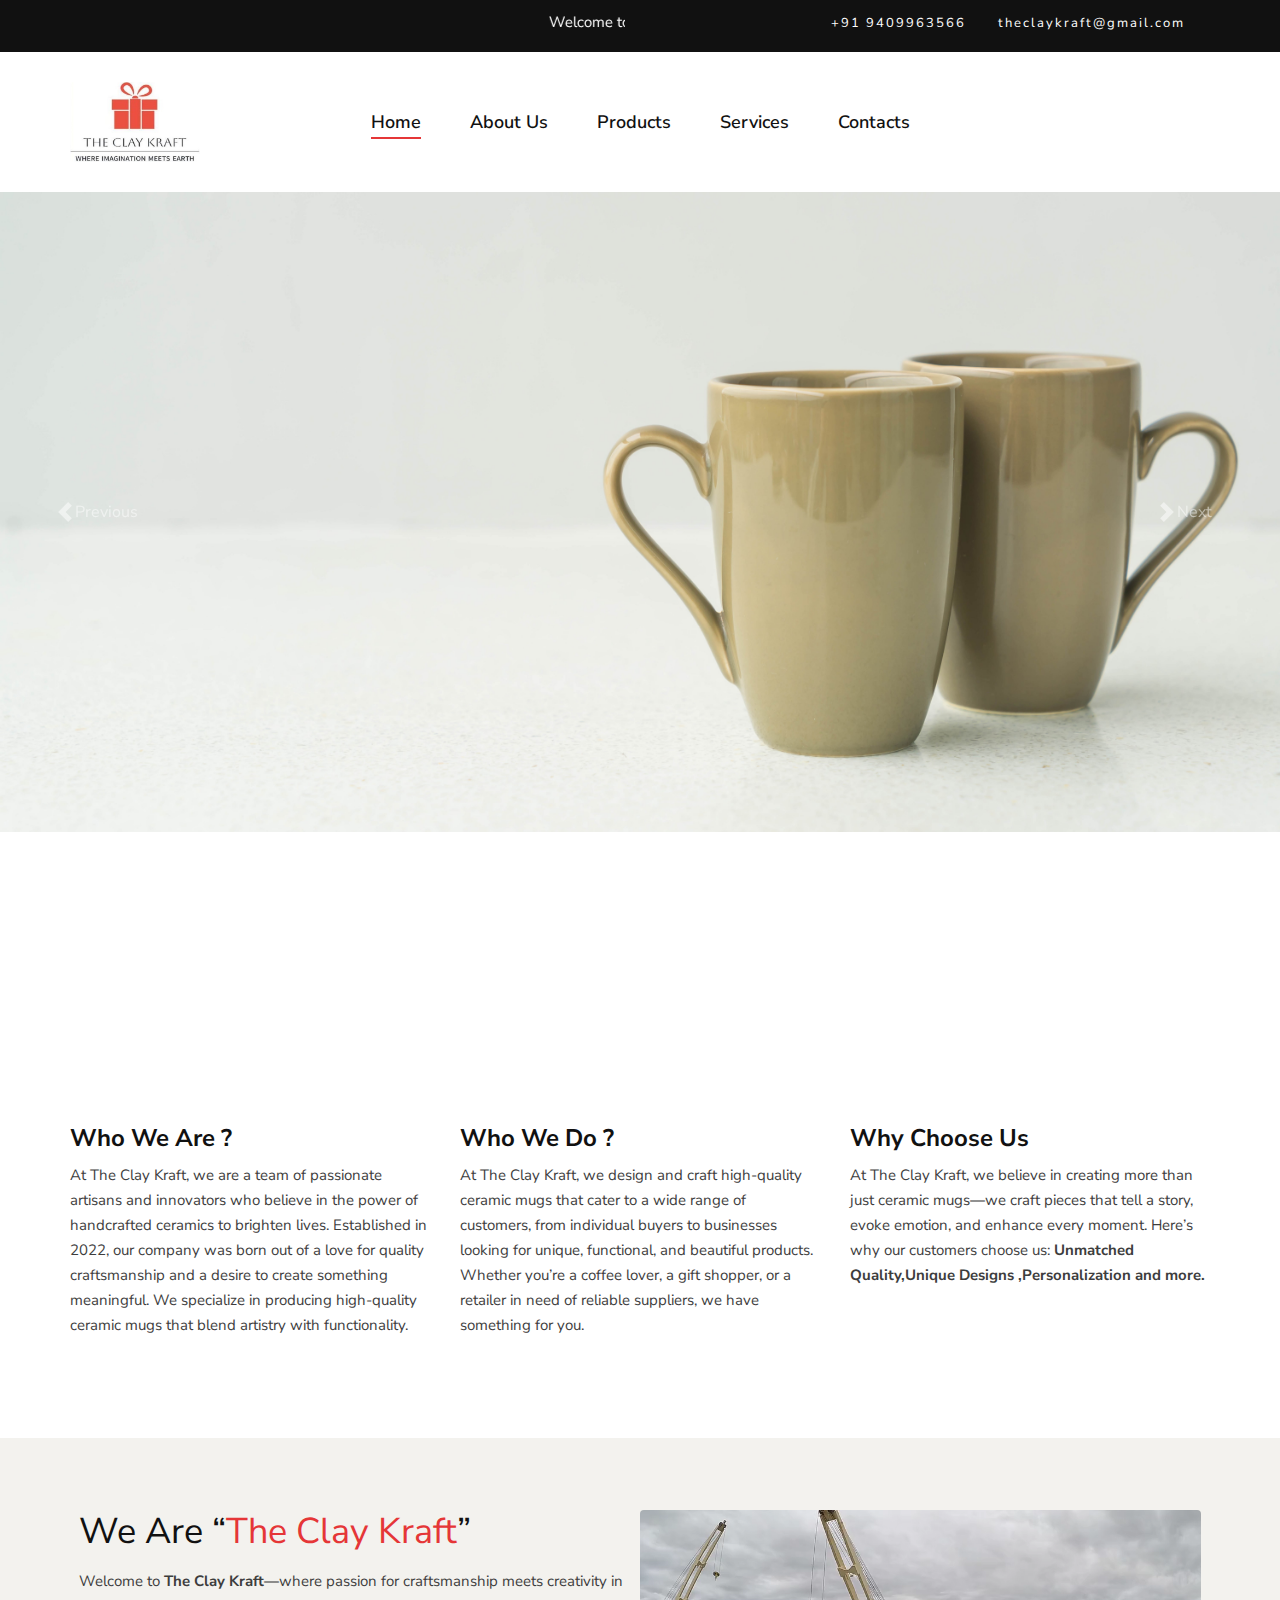
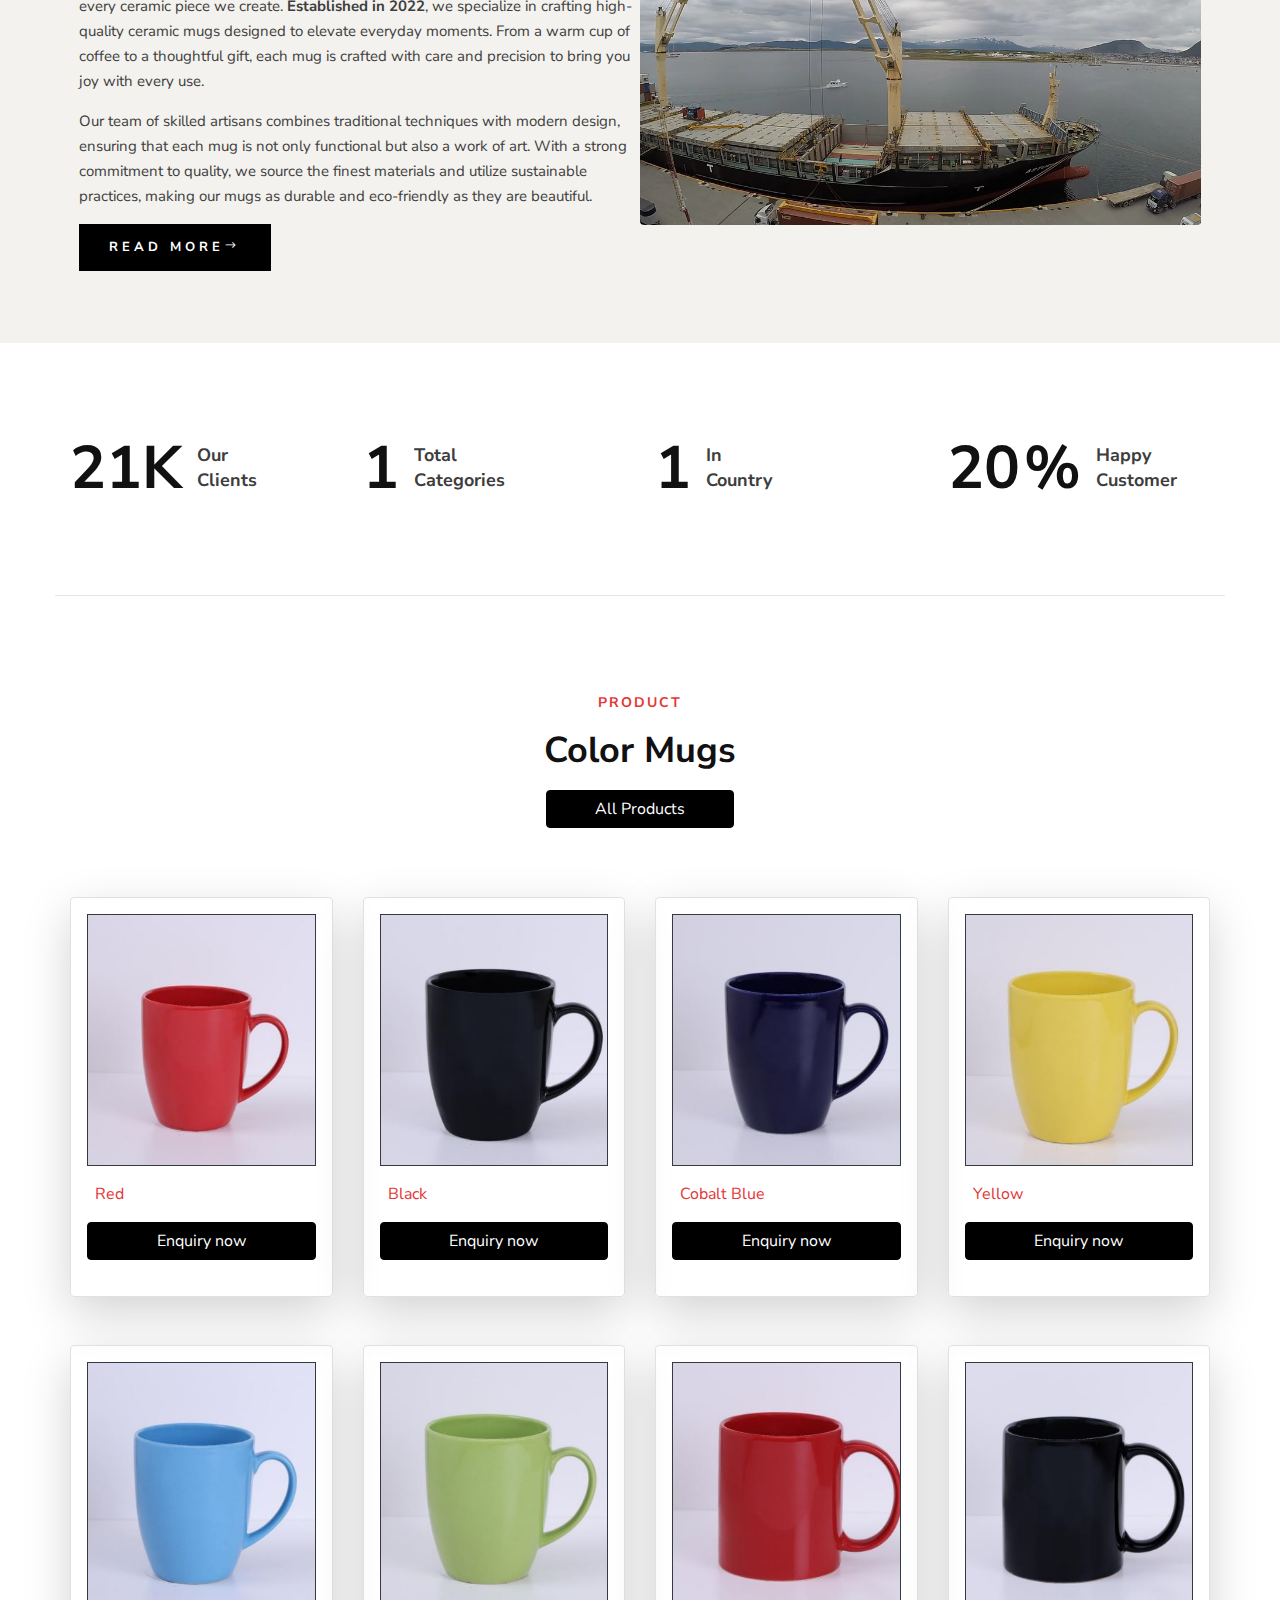
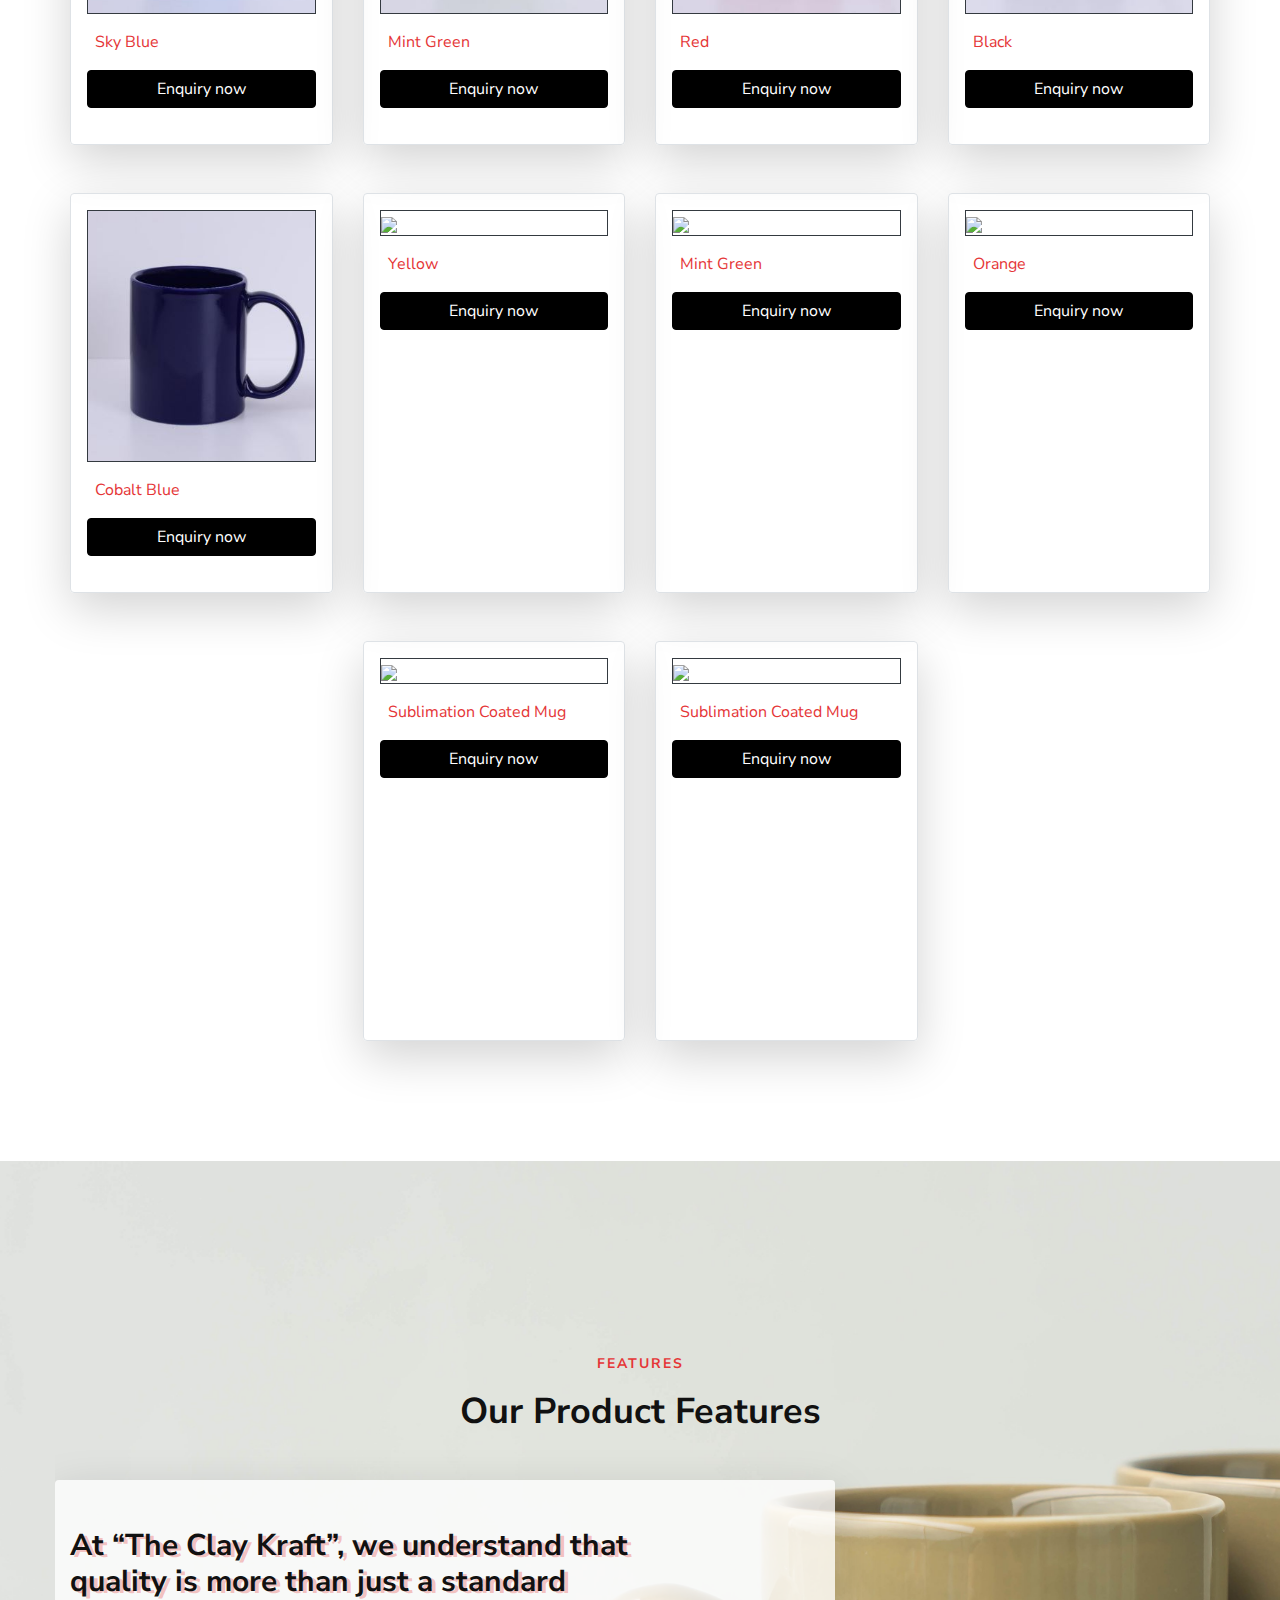
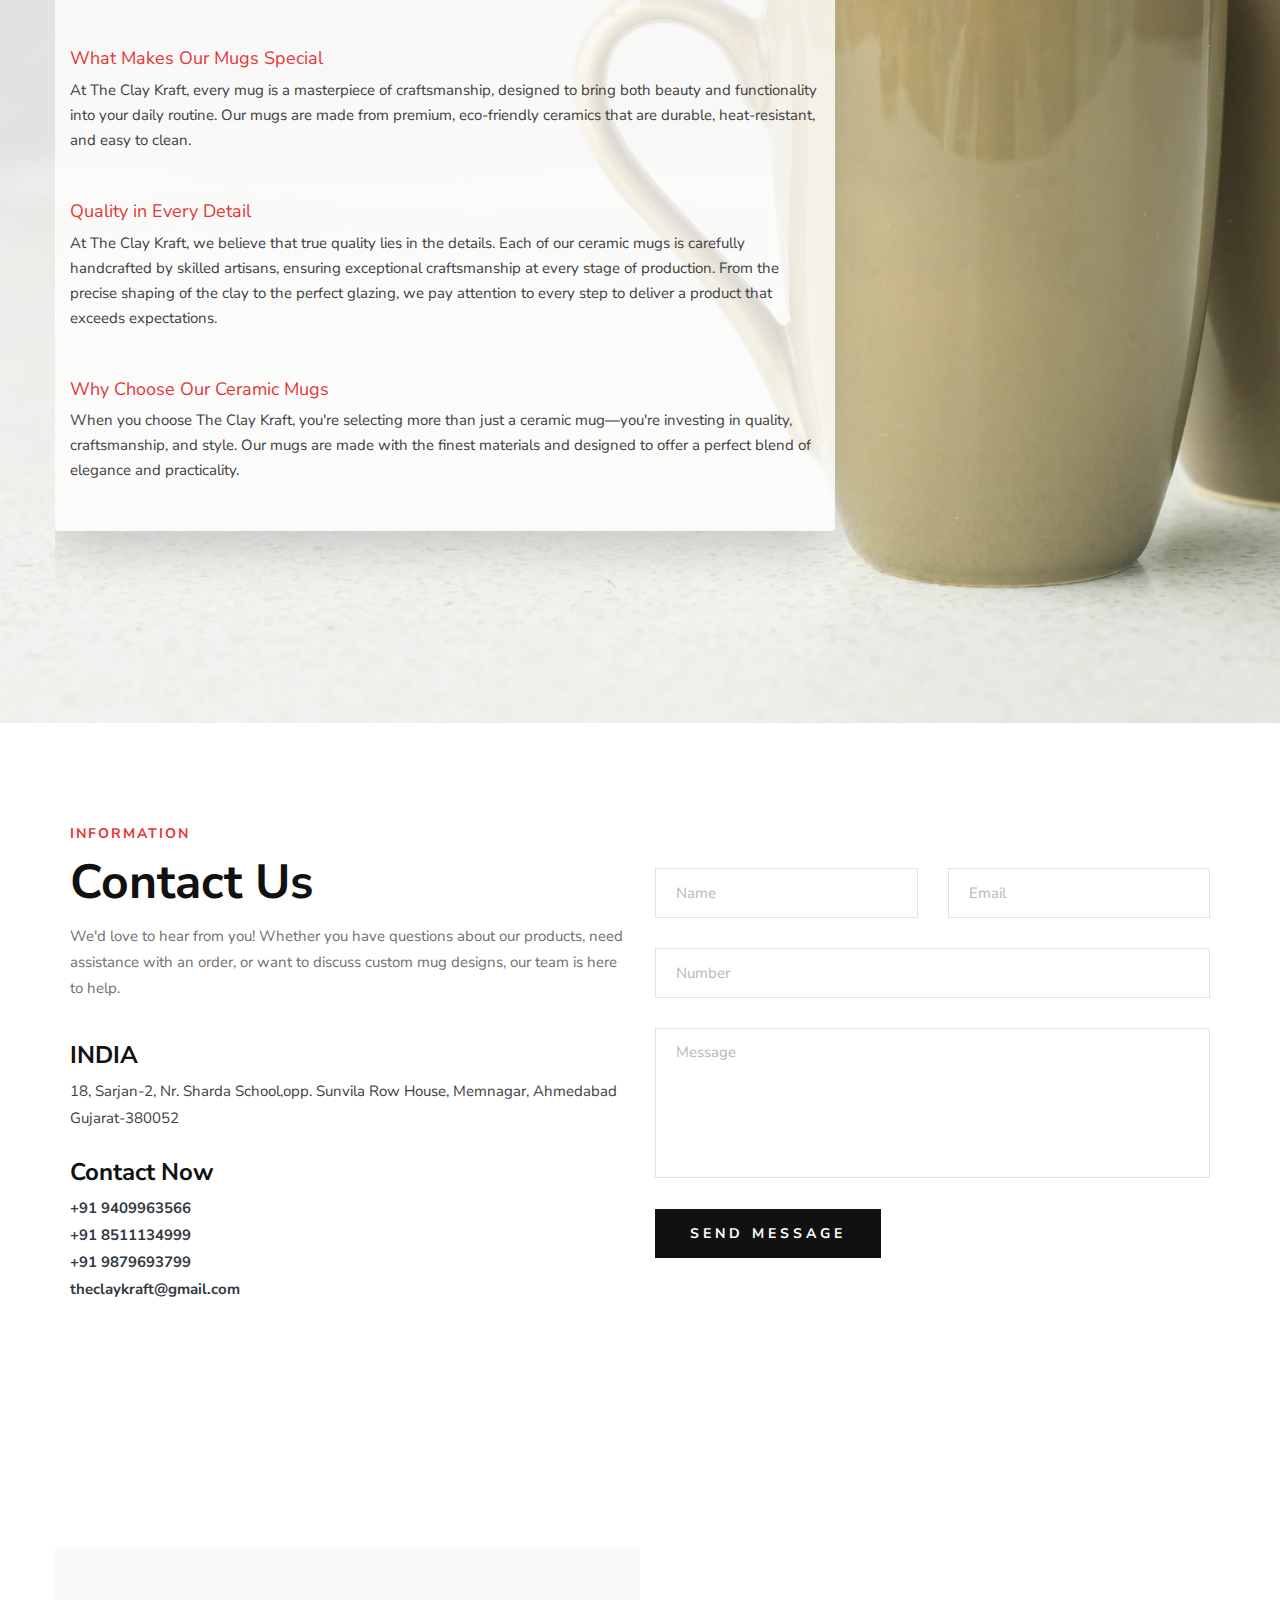
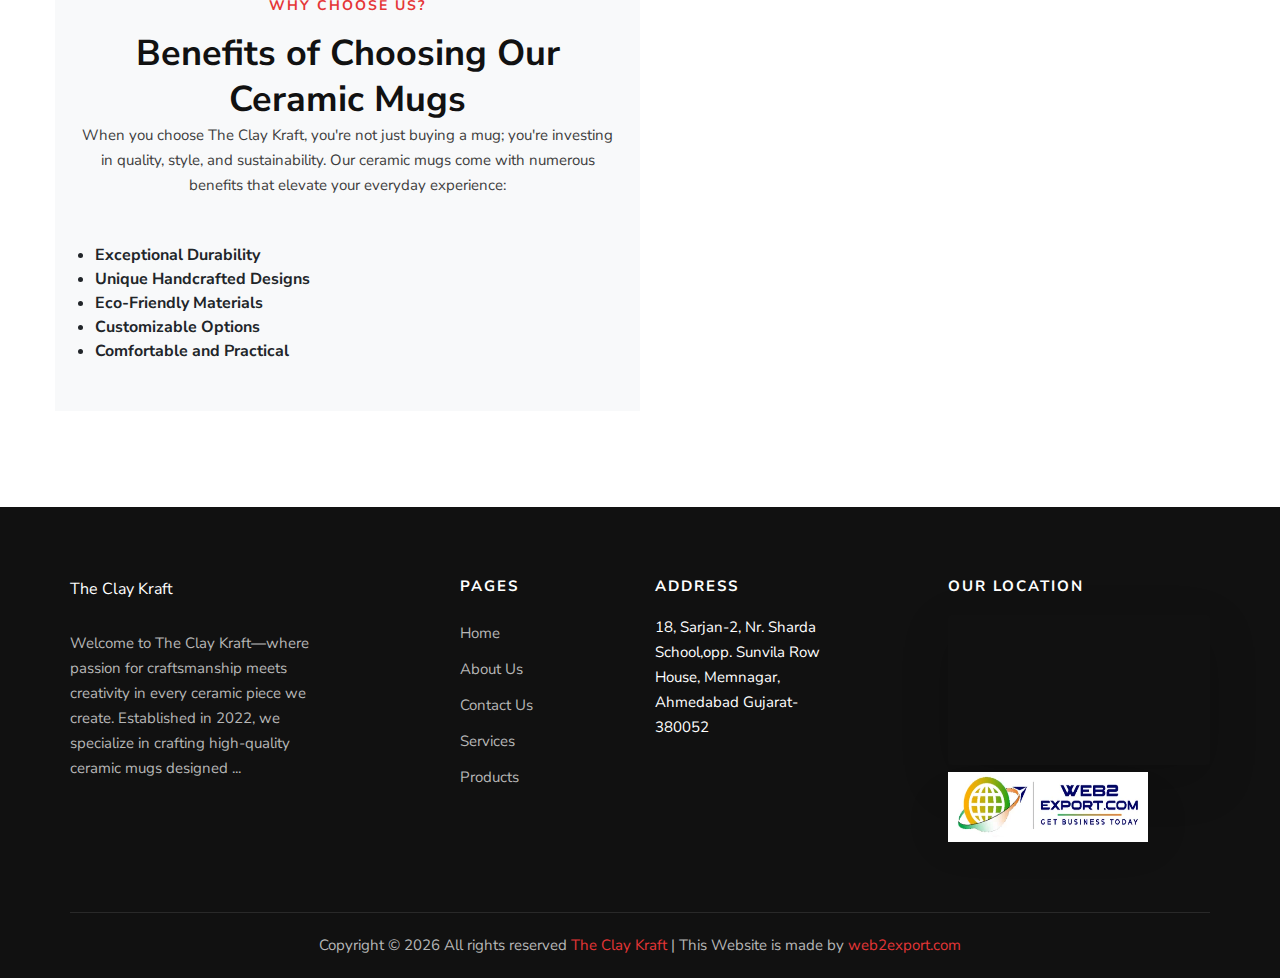
==== commit 40c94ac7: "load" ====
--- a/index.html
+++ b/index.html
@@ -415,8 +415,8 @@
                 <div class="section-title">
                     <span>Product</span>
                     <h2>  Color Mugs</h2>
-                    <a href="" class="btn btn-dark px-5 mt-3" data-bs-toggle="modal"
-                    data-bs-target="#exampleModal">All Products</a>
+                    <a href="" class="btn btn-dark px-5 mt-3" data-toggle="modal"
+                    data-target="#exampleModal">All Products</a>
                 </div>
             </div>
         </div>
@@ -427,8 +427,8 @@
                             height="250px" width="100%" style="object-fit:cover" alt=" ">
                     </div>
                     <div class="cat_name mt-3 fw-bold  mx-2 text-danger text-capitalize">Red</div>
-                    <a href="" class="btn btn-dark w-100 mt-3" data-bs-toggle="modal"
-                        data-bs-target="#exampleModal">Enquiry
+                    <a href="" class="btn btn-dark w-100 mt-3" data-toggle="modal"
+                        data-target="#exampleModal">Enquiry
                         now</a>
                 </div>
             </div>           
@@ -438,8 +438,8 @@
                             height="250px" width="100%" style="object-fit:cover" alt=" ">
                     </div>
                     <div class="cat_name mt-3 fw-bold  mx-2 text-danger text-capitalize">Black</div>
-                    <a href="" class="btn btn-dark w-100 mt-3" data-bs-toggle="modal"
-                        data-bs-target="#exampleModal">Enquiry
+                    <a href="" class="btn btn-dark w-100 mt-3" data-toggle="modal"
+                        data-target="#exampleModal">Enquiry
                         now</a>
                 </div>
             </div>           
@@ -450,8 +450,8 @@
                             height="250px" width="100%" style="object-fit:cover" alt=" ">
                     </div>
                     <div class="cat_name mt-3 fw-bold  mx-2 text-danger text-capitalize">Cobalt Blue</div>
-                    <a href="" class="btn btn-dark w-100 mt-3" data-bs-toggle="modal"
-                        data-bs-target="#exampleModal">Enquiry
+                    <a href="" class="btn btn-dark w-100 mt-3" data-toggle="modal"
+                        data-target="#exampleModal">Enquiry
                         now</a>
                 </div>
             </div>           
@@ -461,8 +461,8 @@
                             height="250px" width="100%" style="object-fit:cover" alt=" ">
                     </div>
                     <div class="cat_name mt-3 fw-bold  mx-2 text-danger text-capitalize">Yellow</div>
-                    <a href="" class="btn btn-dark w-100 mt-3" data-bs-toggle="modal"
-                        data-bs-target="#exampleModal">Enquiry
+                    <a href="" class="btn btn-dark w-100 mt-3" data-toggle="modal"
+                        data-target="#exampleModal">Enquiry
                         now</a>
                 </div>
             </div>           
@@ -472,8 +472,8 @@
                             height="250px" width="100%" style="object-fit:cover" alt=" ">
                     </div>
                     <div class="cat_name mt-3 fw-bold  mx-2 text-danger text-capitalize">Sky Blue</div>
-                    <a href="" class="btn btn-dark w-100 mt-3" data-bs-toggle="modal"
-                        data-bs-target="#exampleModal">Enquiry
+                    <a href="" class="btn btn-dark w-100 mt-3" data-toggle="modal"
+                        data-target="#exampleModal">Enquiry
                         now</a>
                 </div>
             </div>           
@@ -483,8 +483,8 @@
                             height="250px" width="100%" style="object-fit:cover" alt=" ">
                     </div>
                     <div class="cat_name mt-3 fw-bold  mx-2 text-danger text-capitalize">Mint Green</div>
-                    <a href="" class="btn btn-dark w-100 mt-3" data-bs-toggle="modal"
-                        data-bs-target="#exampleModal">Enquiry
+                    <a href="" class="btn btn-dark w-100 mt-3" data-toggle="modal"
+                        data-target="#exampleModal">Enquiry
                         now</a>
                 </div>
             </div>           
@@ -494,8 +494,8 @@
                             height="250px" width="100%" style="object-fit:cover" alt=" ">
                     </div>
                     <div class="cat_name mt-3 fw-bold  mx-2 text-danger text-capitalize">Red</div>
-                    <a href="" class="btn btn-dark w-100 mt-3" data-bs-toggle="modal"
-                        data-bs-target="#exampleModal">Enquiry
+                    <a href="" class="btn btn-dark w-100 mt-3" data-toggle="modal"
+                        data-target="#exampleModal">Enquiry
                         now</a>
                 </div>
             </div>           
@@ -505,8 +505,8 @@
                             height="250px" width="100%" style="object-fit:cover" alt=" ">
                     </div>
                     <div class="cat_name mt-3 fw-bold  mx-2 text-danger text-capitalize">Black</div>
-                    <a href="" class="btn btn-dark w-100 mt-3" data-bs-toggle="modal"
-                        data-bs-target="#exampleModal">Enquiry
+                    <a href="" class="btn btn-dark w-100 mt-3" data-toggle="modal"
+                        data-target="#exampleModal">Enquiry
                         now</a>
                 </div>
             </div>           
@@ -516,8 +516,8 @@
                             height="250px" width="100%" style="object-fit:cover" alt=" ">
                     </div>
                     <div class="cat_name mt-3 fw-bold  mx-2 text-danger text-capitalize">Cobalt Blue</div>
-                    <a href="" class="btn btn-dark w-100 mt-3" data-bs-toggle="modal"
-                        data-bs-target="#exampleModal">Enquiry
+                    <a href="" class="btn btn-dark w-100 mt-3" data-toggle="modal"
+                        data-target="#exampleModal">Enquiry
                         now</a>
                 </div>
             </div>           
@@ -527,8 +527,8 @@
                             height="250px" width="100%" style="object-fit:cover" alt=" ">
                     </div>
                     <div class="cat_name mt-3 fw-bold  mx-2 text-danger text-capitalize">Yellow</div>
-                    <a href="" class="btn btn-dark w-100 mt-3" data-bs-toggle="modal"
-                        data-bs-target="#exampleModal">Enquiry
+                    <a href="" class="btn btn-dark w-100 mt-3" data-toggle="modal"
+                        data-target="#exampleModal">Enquiry
                         now</a>
                 </div>
             </div>           
@@ -538,8 +538,8 @@
                             height="250px" width="100%" style="object-fit:cover" alt=" ">
                     </div>
                     <div class="cat_name mt-3 fw-bold  mx-2 text-danger text-capitalize">Mint Green</div>
-                    <a href="" class="btn btn-dark w-100 mt-3" data-bs-toggle="modal"
-                        data-bs-target="#exampleModal">Enquiry
+                    <a href="" class="btn btn-dark w-100 mt-3" datas-toggle="modal"
+                        data-target="#exampleModal">Enquiry
                         now</a>
                 </div>
             </div>           
@@ -549,8 +549,8 @@
                             height="250px" width="100%" style="object-fit:cover" alt=" ">
                     </div>
                     <div class="cat_name mt-3 fw-bold  mx-2 text-danger text-capitalize">Orange</div>
-                    <a href="" class="btn btn-dark w-100 mt-3" data-bs-toggle="modal"
-                        data-bs-target="#exampleModal">Enquiry
+                    <a href="" class="btn btn-dark w-100 mt-3" data-toggle="modal"
+                        data-target="#exampleModal">Enquiry
                         now</a>
                 </div>
             </div>           
@@ -560,8 +560,8 @@
                             height="250px" width="100%" style="object-fit:cover" alt=" ">
                     </div>
                     <div class="cat_name mt-3 fw-bold  mx-2 text-danger text-capitalize">Sublimation Coated Mug</div>
-                    <a href="" class="btn btn-dark w-100 mt-3" data-bs-toggle="modal"
-                        data-bs-target="#exampleModal">Enquiry
+                    <a href="" class="btn btn-dark w-100 mt-3" data-toggle="modal"
+                        data-target="#exampleModal">Enquiry
                         now</a>
                 </div>
             </div>           
@@ -571,8 +571,8 @@
                             height="250px" width="100%" style="object-fit:cover" alt=" ">
                     </div>
                     <div class="cat_name mt-3 fw-bold  mx-2 text-danger text-capitalize">Sublimation Coated Mug</div>
-                    <a href="" class="btn btn-dark w-100 mt-3" data-bs-toggle="modal"
-                        data-bs-target="#exampleModal">Enquiry
+                    <a href="" class="btn btn-dark w-100 mt-3" data-toggle="modal"
+                        data-target="#exampleModal">Enquiry
                         now</a>
                 </div>
             </div>           
@@ -1095,20 +1095,23 @@
                 </div>
                 <div class="col-lg-6 align-self-center col-md-6">
                     <div class="contact__form">
-                        <form action="#">
+                        
                             <div class="row">
                                 <div class="col-lg-6">
-                                    <input type="text" placeholder="Name">
+                                    <input type="text" class="name" placeholder="Name">
                                 </div>
                                 <div class="col-lg-6">
-                                    <input type="text" placeholder="Email">
+                                    <input type="text" class="email" placeholder="Email">
                                 </div>
                                 <div class="col-lg-12">
-                                    <textarea placeholder="Message"></textarea>
-                                    <button type="submit" class="site-btn">Send Message</button>
+                                    <input type="text" class="phone" placeholder="Number">
                                 </div>
-                            </div>
-                        </form>
+                                <div class="col-lg-12">
+                                    <textarea class="message" placeholder="Message"></textarea>
+                                    <button onclick="contact()" class="site-btn">Send Message</button>
+                                </div>
+                            </div>
+                       
                     </div>
                 </div>
             </div>
@@ -1151,6 +1154,68 @@
 
 
 
+    <div class="modal fade" id="exampleModal" tabindex="-1" aria-labelledby="exampleModalLabel" aria-hidden="true">
+        <div class="modal-dialog">
+            <div class="modal-content">
+                <div class="modal-header">
+                    <h5 class="modal-title fs-5" id="exampleModalLabel">The Clay Kraft</h5>                   
+
+                </div>
+                <div class="modal-body">
+                    <div class="row">
+                        <div class="col-12 col-md-6 my-2">
+                            <input type="text" class="form-control name" value="" placeholder="Enter Your Name" />
+                        </div>
+                        <div class="col-12 col-md-6 my-2">
+                            <input type="number" class="form-control number" value="" placeholder="Enter Your Number" />
+                        </div>
+                        <div class="col-12  my-2">
+                            <input type="email" class="form-control email" value="" placeholder="Enter Your Email" />
+                        </div>
+
+
+
+                    </div>
+                </div>
+                <div class="modal-footer">
+                    <button type="button" class="btn btn-secondary" data-dismiss="modal">Close</button>
+                    <button type="button" onclick="go()" class="btn btn-primary">Submit</button>
+                </div>
+            </div>
+        </div>
+    </div>
+
+    <script>
+        function contact() {
+            var na = document.querySelector(".name").value;
+            var em = document.querySelector(".email").value;
+            var phone = document.querySelector(".phone").value;
+            var mes = document.querySelector(".message").value;
+            var url1 = "https://wa.me/919409963566?text=" +
+                "Name: " +
+                na + " " +
+                "Email: " +
+                em + " " +
+                "Phone :" + phone +
+                "Message :" + mes;
+            window.open(url1, "_blank").focus();
+        }
+    </script>
+
+    <script>
+        function go() {
+            var name = document.querySelector(".name").value;
+            var email = document.querySelector(".email").value;
+            var number = document.querySelector(".number").value;
+            var url = "https://wa.me/919409963566?text=" +
+                "Name: " +
+                name + " " +
+                "Number: " +
+                number + " " +
+                "Email :" + email;
+            window.open(url, "_blank").focus();
+        }
+    </script>
 
 
 
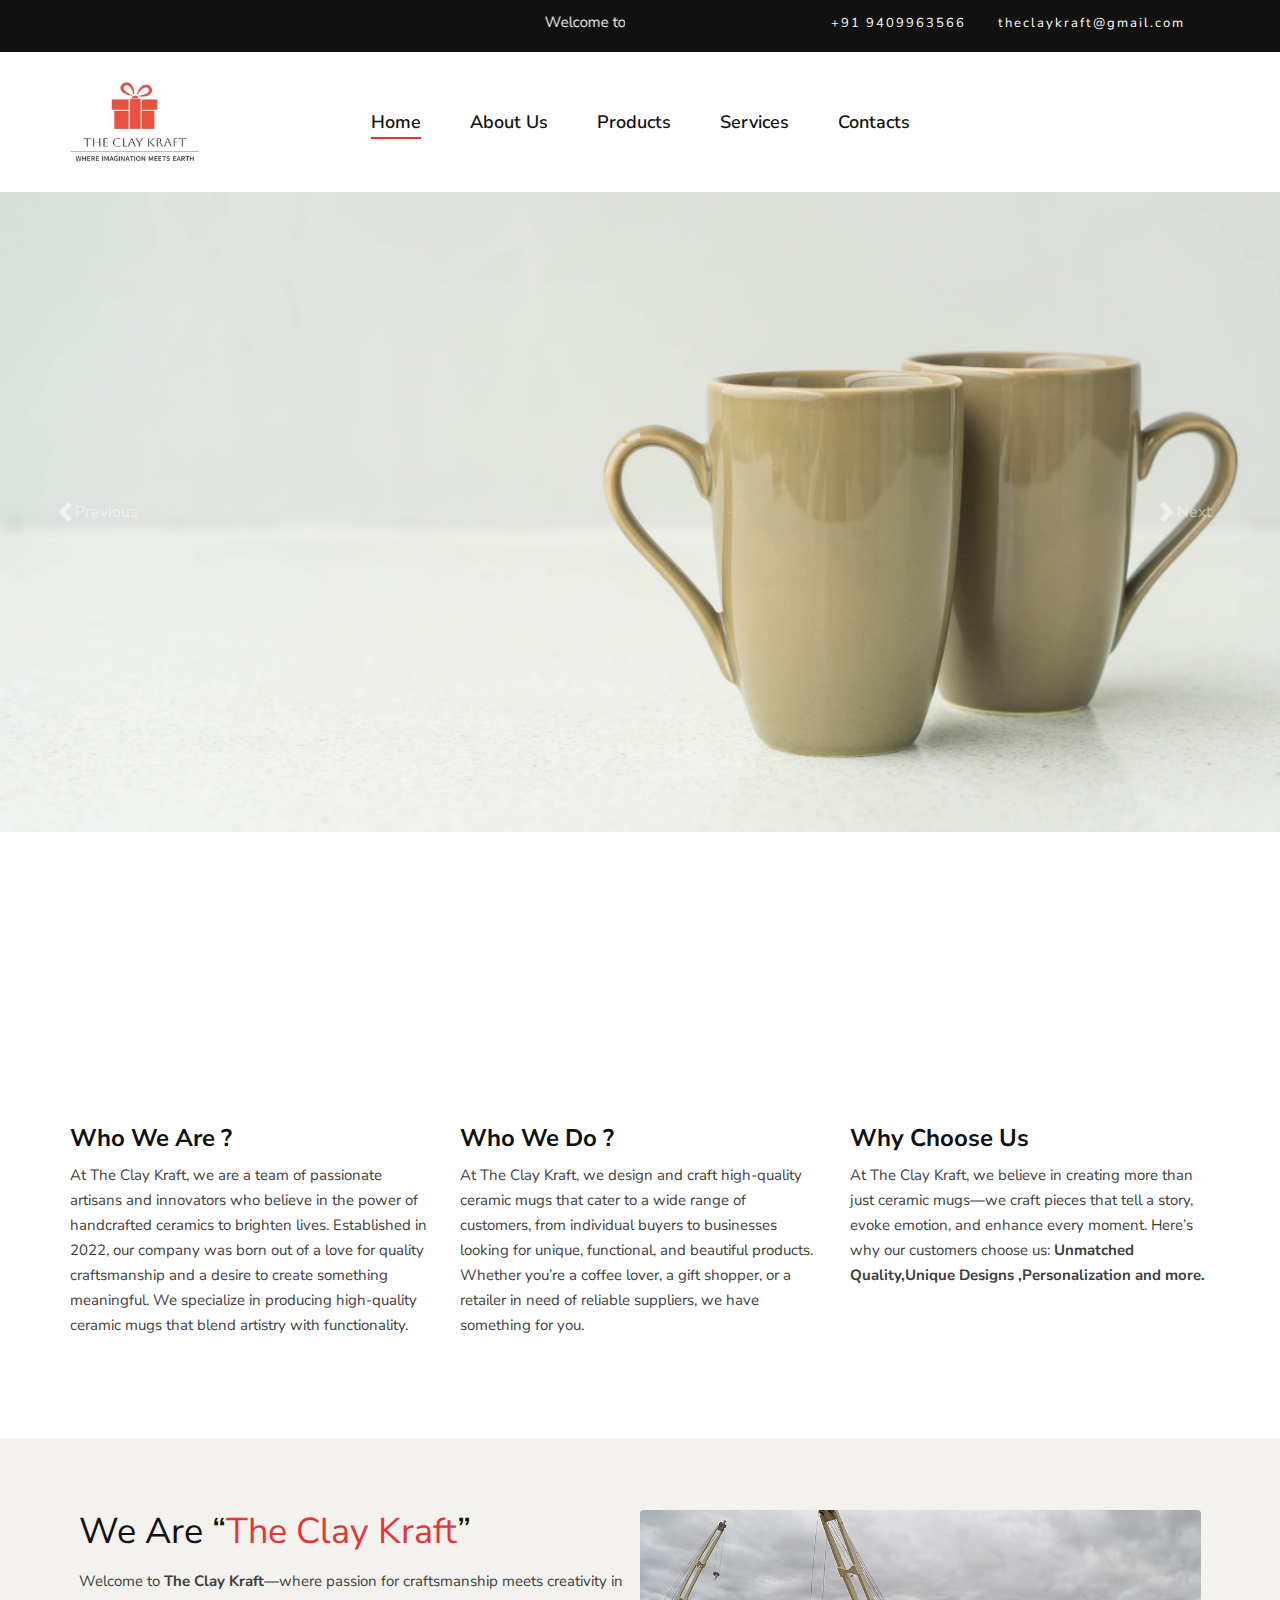
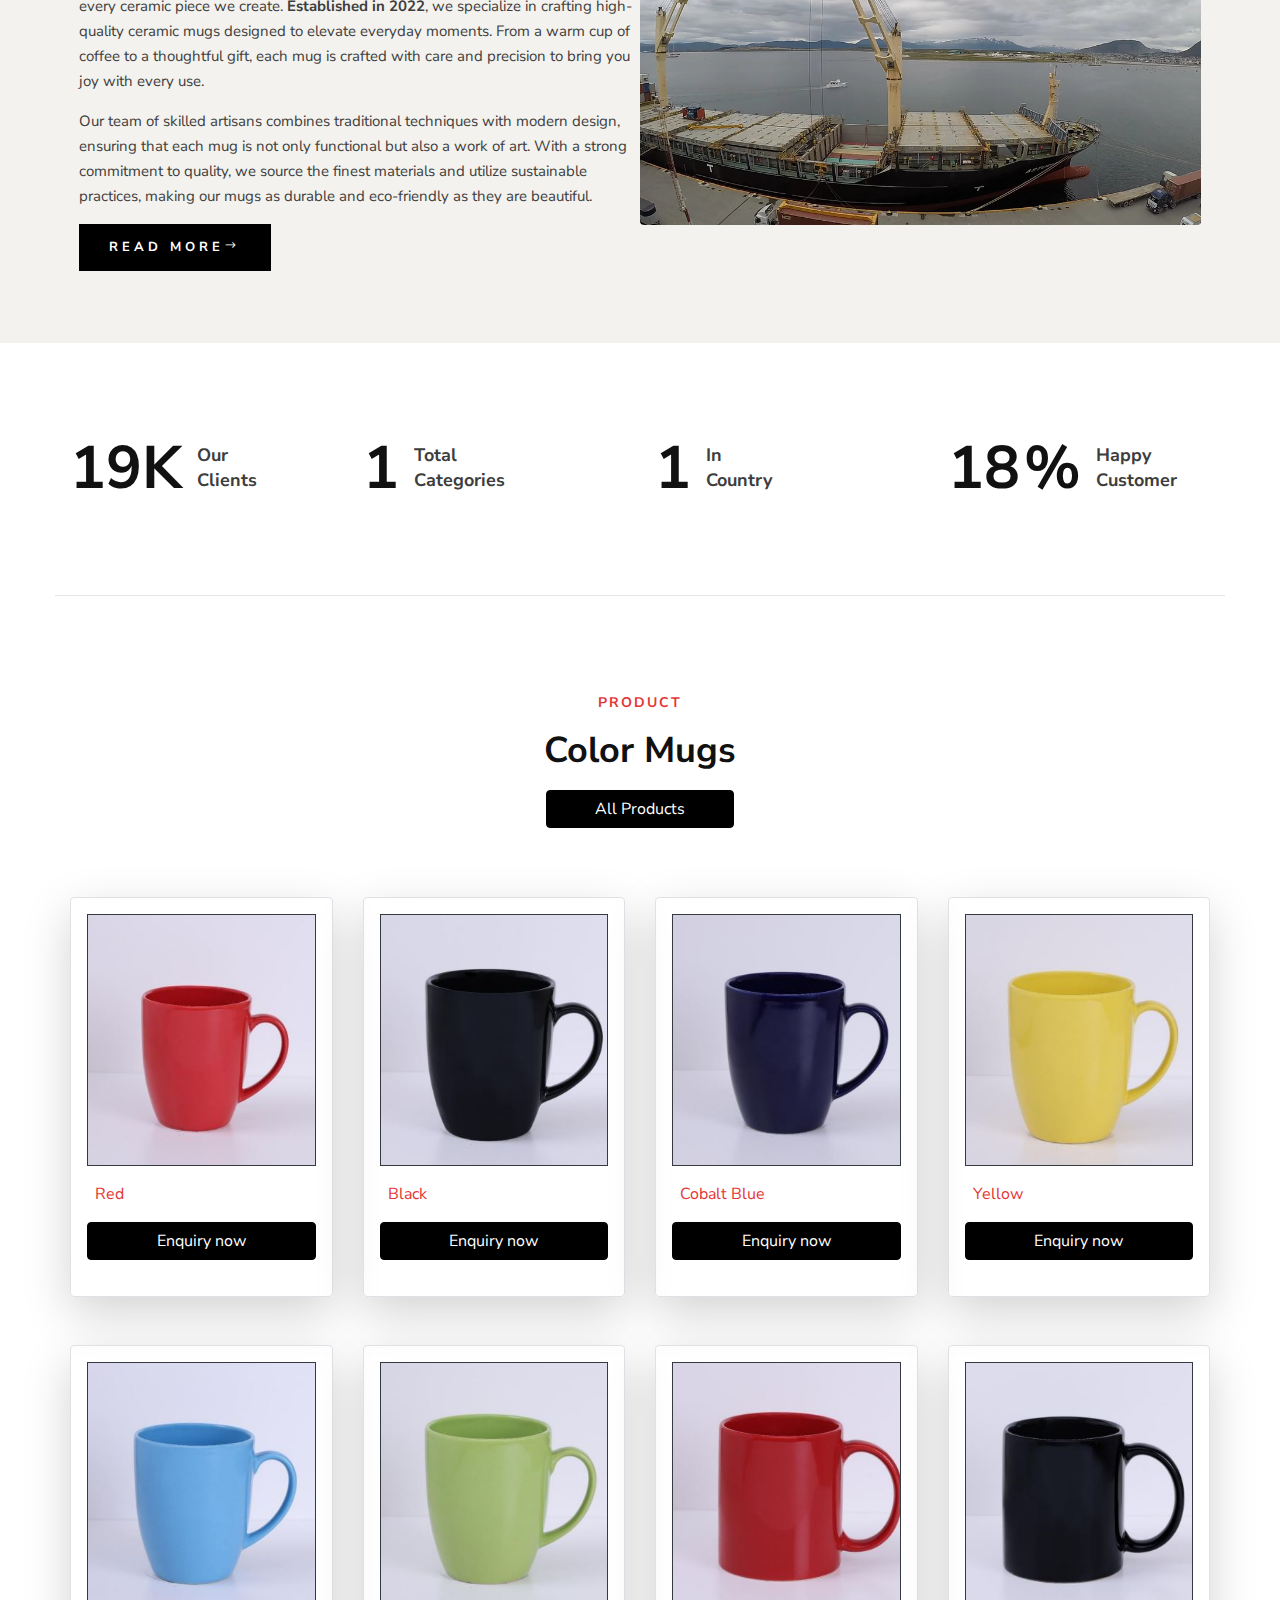
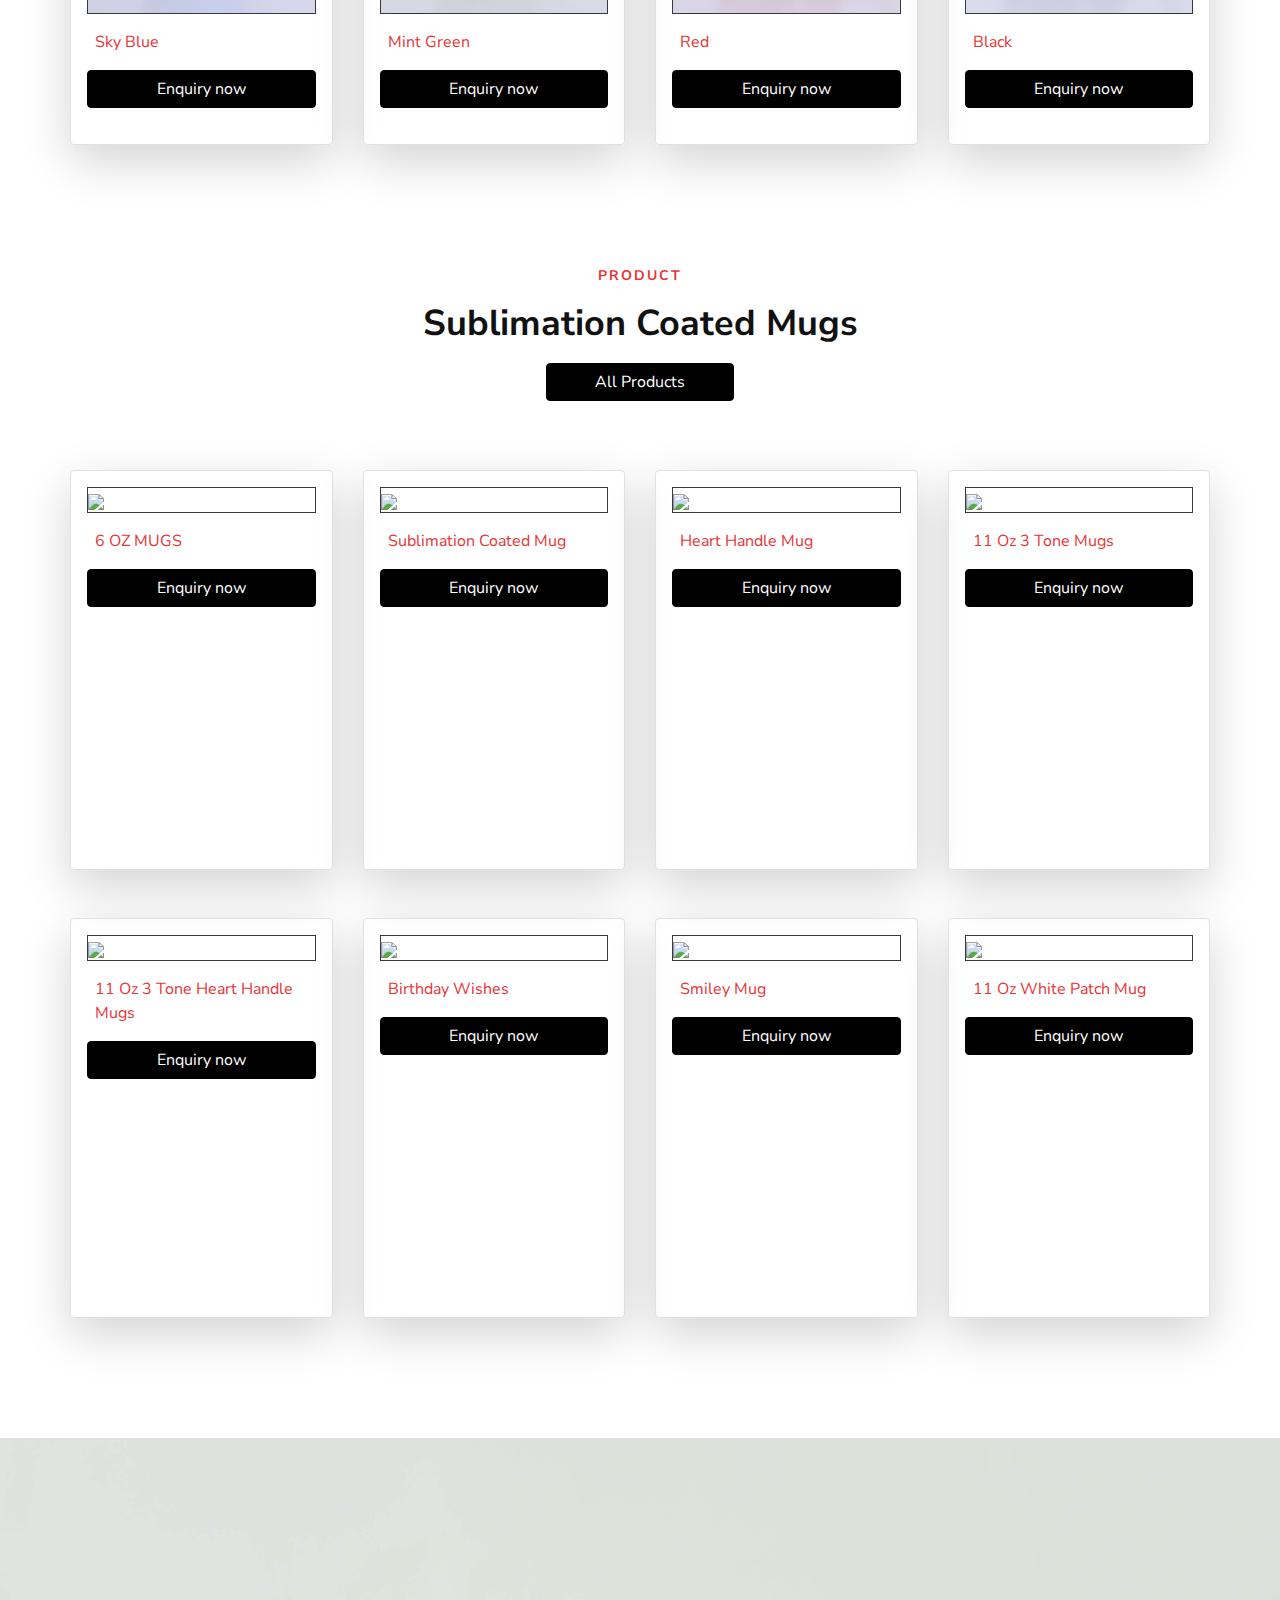
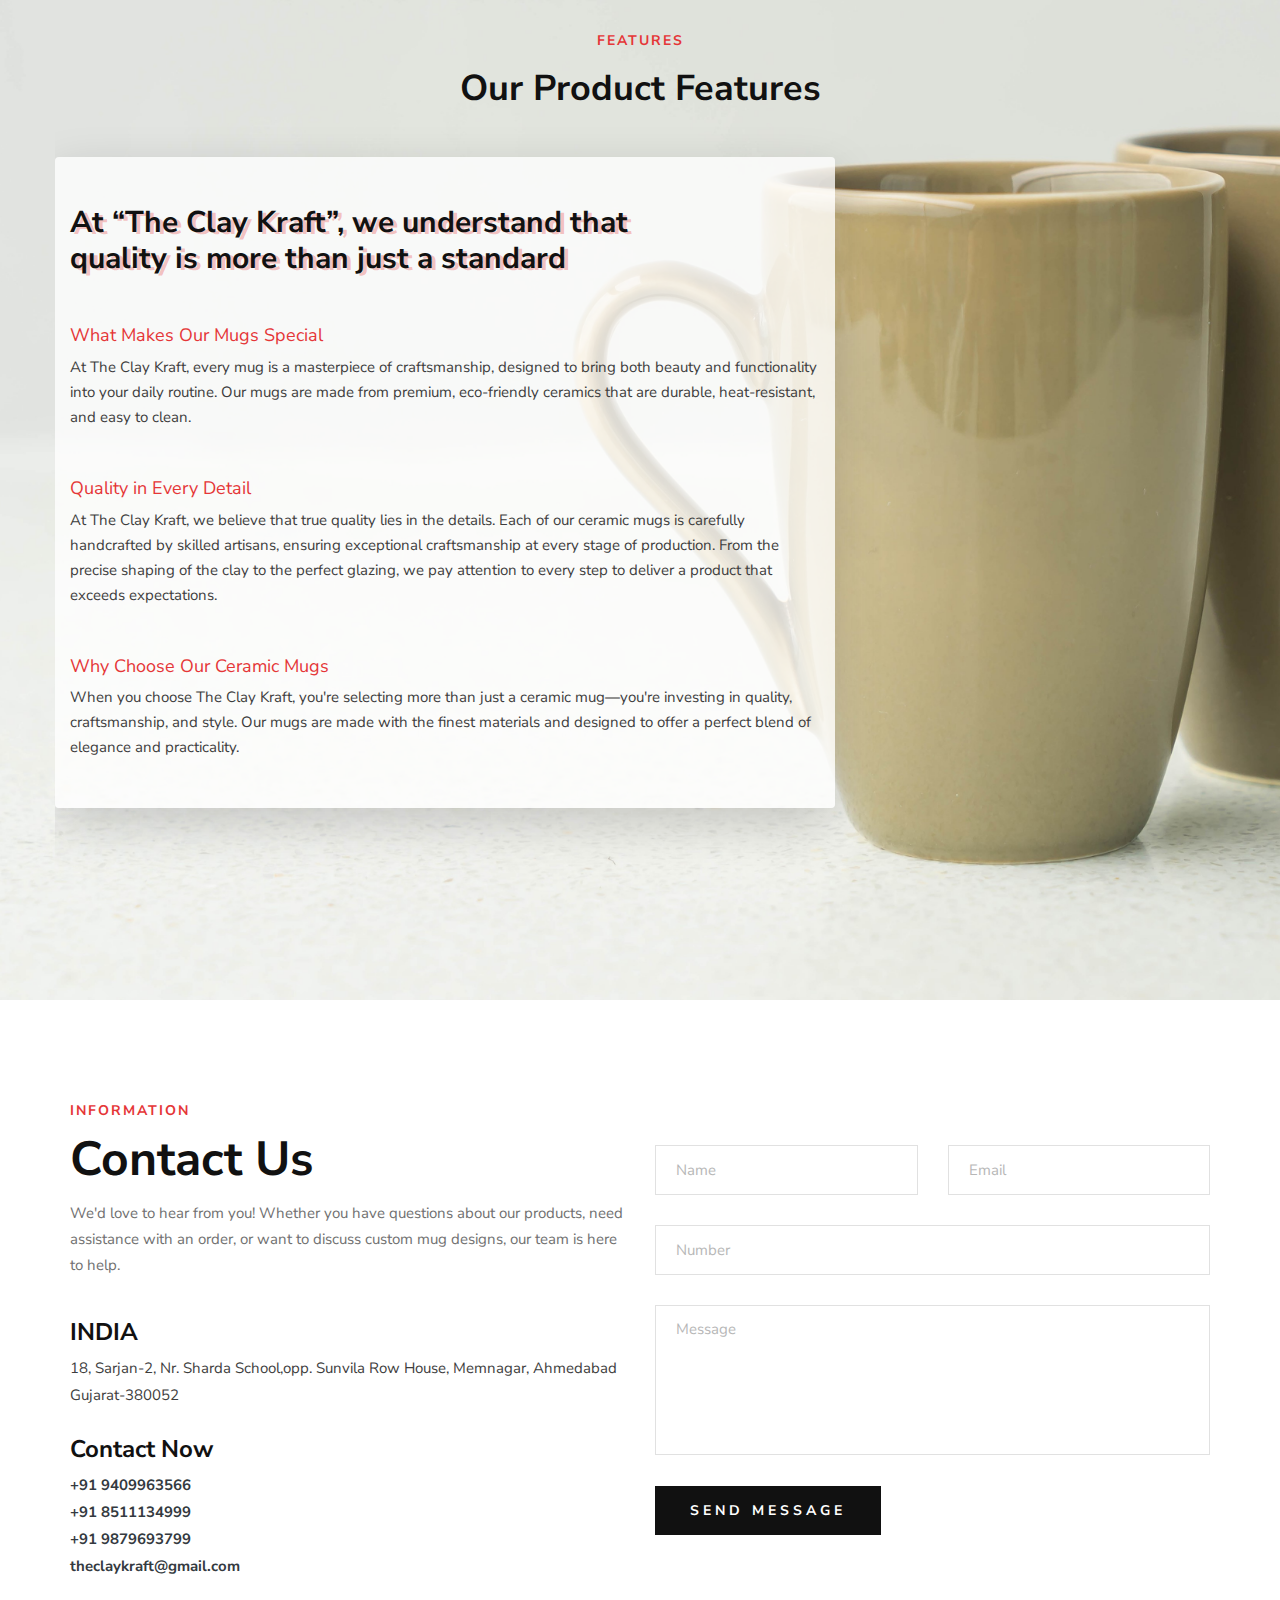
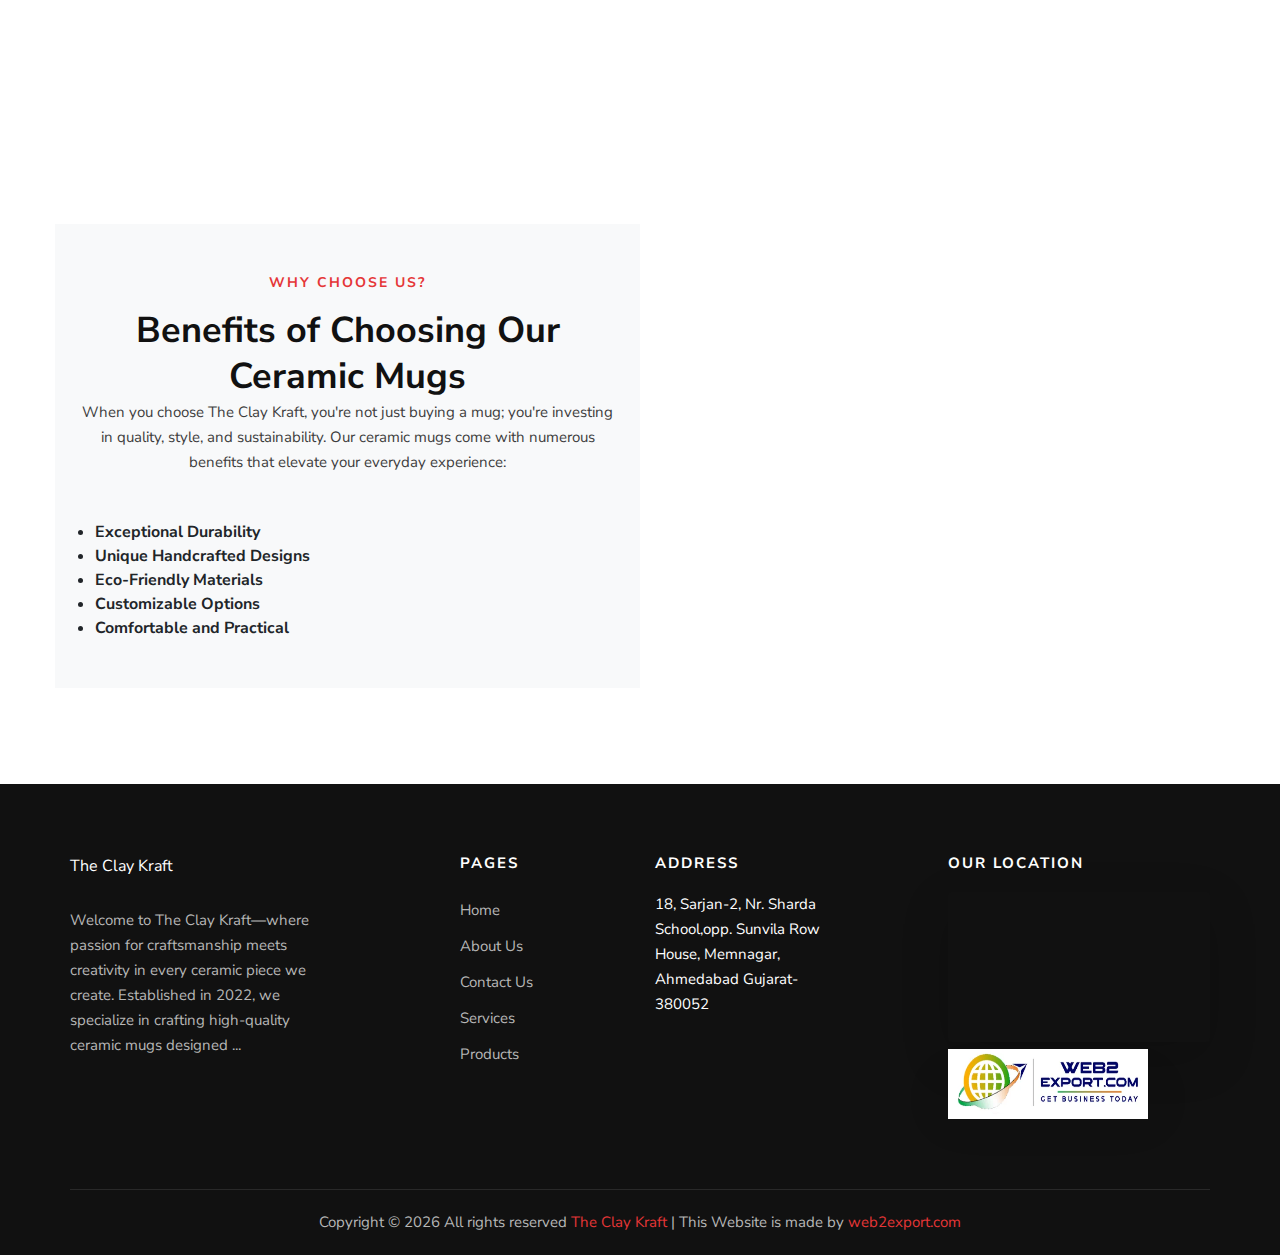
==== commit 7a7fd229: "load" ====
--- a/index.html
+++ b/index.html
@@ -58,7 +58,10 @@
                     <div class="col-lg-6 col-md-7">
                         <div class="header__top__left">
                             <marquee behavior="" direction="">
-                                <p>Welcome to <b>The Clay Kraft</b>, where creativity meets craftsmanship. Founded in 2022, we are a dedicated company specializing in the design and manufacture of high-quality ceramic mugs. Our passion for ceramics drives us to create products that are not only functional but also serve as a canvas for expression and art.</p>
+                                <p>Welcome to <b>The Clay Kraft</b>, where creativity meets craftsmanship. Founded in
+                                    2022, we are a dedicated company specializing in the design and manufacture of
+                                    high-quality ceramic mugs. Our passion for ceramics drives us to create products
+                                    that are not only functional but also serve as a canvas for expression and art.</p>
                             </marquee>
                         </div>
                     </div>
@@ -102,7 +105,7 @@
                         </ul>
                     </nav>
                 </div>
-               
+
             </div>
             <div class="canvas__open"><i class="fa fa-bars"></i></div>
         </div>
@@ -111,7 +114,7 @@
 
 
 
-    <div id="carouselExample"  class="carousel slide" data-ride="carousel"  >
+    <div id="carouselExample" class="carousel slide" data-ride="carousel">
         <div class="carousel-inner">
             <div class="carousel-item active">
                 <img src="image/banner/cup-coffee.jpg" class="d-block w-100" alt="...">
@@ -123,11 +126,13 @@
                 <img src="image/banner/mug.jpg" class="d-block w-100" alt="...">
             </div>
         </div>
-        <button class="carousel-control-prev" style="background-color: transparent;border: none;" type="button" data-target="#carouselExample" data-slide="prev">
+        <button class="carousel-control-prev" style="background-color: transparent;border: none;" type="button"
+            data-target="#carouselExample" data-slide="prev">
             <span class="carousel-control-prev-icon" aria-hidden="true"></span>
             <span class="visually-hidden">Previous</span>
         </button>
-        <button class="carousel-control-next"  style="background-color: transparent;border: none;"  type="button" data-target="#carouselExample" data-slide="next">
+        <button class="carousel-control-next" style="background-color: transparent;border: none;" type="button"
+            data-target="#carouselExample" data-slide="next">
             <span class="carousel-control-next-icon" aria-hidden="true"></span>
             <span class="visually-hidden">Next</span>
         </button>
@@ -311,19 +316,28 @@
                 <div class="col-lg-4 col-md-4 col-sm-6">
                     <div class="about__item">
                         <h4>Who We Are ?</h4>
-                        <p>At The Clay Kraft, we are a team of passionate artisans and innovators who believe in the power of handcrafted ceramics to brighten lives. Established in 2022, our company was born out of a love for quality craftsmanship and a desire to create something meaningful. We specialize in producing high-quality ceramic mugs that blend artistry with functionality.</p>
+                        <p>At The Clay Kraft, we are a team of passionate artisans and innovators who believe in the
+                            power of handcrafted ceramics to brighten lives. Established in 2022, our company was born
+                            out of a love for quality craftsmanship and a desire to create something meaningful. We
+                            specialize in producing high-quality ceramic mugs that blend artistry with functionality.
+                        </p>
                     </div>
                 </div>
                 <div class="col-lg-4 col-md-4 col-sm-6">
                     <div class="about__item">
                         <h4>Who We Do ?</h4>
-                        <p>At The Clay Kraft, we design and craft high-quality ceramic mugs that cater to a wide range of customers, from individual buyers to businesses looking for unique, functional, and beautiful products. Whether you’re a coffee lover, a gift shopper, or a retailer in need of reliable suppliers, we have something for you.</p>
+                        <p>At The Clay Kraft, we design and craft high-quality ceramic mugs that cater to a wide range
+                            of customers, from individual buyers to businesses looking for unique, functional, and
+                            beautiful products. Whether you’re a coffee lover, a gift shopper, or a retailer in need of
+                            reliable suppliers, we have something for you.</p>
                     </div>
                 </div>
                 <div class="col-lg-4 col-md-4 col-sm-6">
                     <div class="about__item">
                         <h4>Why Choose Us</h4>
-                        <p>At The Clay Kraft, we believe in creating more than just ceramic mugs—we craft pieces that tell a story, evoke emotion, and enhance every moment. Here’s why our customers choose us: <b> Unmatched Quality,Unique Designs ,Personalization and more.</b></p>
+                        <p>At The Clay Kraft, we believe in creating more than just ceramic mugs—we craft pieces that
+                            tell a story, evoke emotion, and enhance every moment. Here’s why our customers choose us:
+                            <b> Unmatched Quality,Unique Designs ,Personalization and more.</b></p>
                     </div>
                 </div>
             </div>
@@ -341,14 +355,21 @@
 
                         <h2 class=" mb-3"><img src="image/banner/icons8-t-shirt-100.png" alt="">We Are <q class=""><span
                                     class="text-danger">The Clay Kraft</span></q> </h2>
-                        <p>Welcome to <b>The Clay Kraft</b>—where passion for craftsmanship meets creativity in every ceramic piece we create. <b>Established in 2022</b>, we specialize in crafting high-quality ceramic mugs designed to elevate everyday moments. From a warm cup of coffee to a thoughtful gift, each mug is crafted with care and precision to bring you joy with every use.
+                        <p>Welcome to <b>The Clay Kraft</b>—where passion for craftsmanship meets creativity in every
+                            ceramic piece we create. <b>Established in 2022</b>, we specialize in crafting high-quality
+                            ceramic mugs designed to elevate everyday moments. From a warm cup of coffee to a thoughtful
+                            gift, each mug is crafted with care and precision to bring you joy with every use.
                         </p>
-                        <p>Our team of skilled artisans combines traditional techniques with modern design, ensuring that each mug is not only functional but also a work of art. With a strong commitment to quality, we source the finest materials and utilize sustainable practices, making our mugs as durable and eco-friendly as they are beautiful.</p>
+                        <p>Our team of skilled artisans combines traditional techniques with modern design, ensuring
+                            that each mug is not only functional but also a work of art. With a strong commitment to
+                            quality, we source the finest materials and utilize sustainable practices, making our mugs
+                            as durable and eco-friendly as they are beautiful.</p>
                         <a href="#" class="primary-btn">Read More<span class="arrow_right"></span></a>
                     </div>
                 </div>
                 <div class="col-lg-6 p-0">
-                  <video src="2.mp4" type="video/mp4" class="rounded" height="auto" width="100%" autoplay muted loop></video>
+                    <video src="2.mp4" type="video/mp4" class="rounded" height="auto" width="100%" autoplay muted
+                        loop></video>
                 </div>
             </div>
 
@@ -414,9 +435,9 @@
             <div class="col-lg-12">
                 <div class="section-title">
                     <span>Product</span>
-                    <h2>  Color Mugs</h2>
-                    <a href="" class="btn btn-dark px-5 mt-3" data-toggle="modal"
-                    data-target="#exampleModal">All Products</a>
+                    <h2> Color Mugs</h2>
+                    <a href="" class="btn btn-dark px-5 mt-3" data-toggle="modal" data-target="#exampleModal">All
+                        Products</a>
                 </div>
             </div>
         </div>
@@ -427,223 +448,287 @@
                             height="250px" width="100%" style="object-fit:cover" alt=" ">
                     </div>
                     <div class="cat_name mt-3 fw-bold  mx-2 text-danger text-capitalize">Red</div>
-                    <a href="" class="btn btn-dark w-100 mt-3" data-toggle="modal"
-                        data-target="#exampleModal">Enquiry
+                    <a href="" class="btn btn-dark w-100 mt-3" data-toggle="modal" data-target="#exampleModal">Enquiry
                         now</a>
                 </div>
-            </div>           
+            </div>
             <div class="col-12 col-md-6   col-lg-3 my-4 cards_animation " data-aos="zoom-in-down">
                 <div class="cat_inner  border d-block rounded-top    p-3 shadow-lg rounded " style="height: 400px;">
                     <div class="cat_icon pro_box border border-4 border-dark"><img src="image/product/2.jpg"
                             height="250px" width="100%" style="object-fit:cover" alt=" ">
                     </div>
                     <div class="cat_name mt-3 fw-bold  mx-2 text-danger text-capitalize">Black</div>
-                    <a href="" class="btn btn-dark w-100 mt-3" data-toggle="modal"
-                        data-target="#exampleModal">Enquiry
+                    <a href="" class="btn btn-dark w-100 mt-3" data-toggle="modal" data-target="#exampleModal">Enquiry
                         now</a>
                 </div>
-            </div>           
-                    
+            </div>
+
             <div class="col-12 col-md-6   col-lg-3 my-4 cards_animation " data-aos="zoom-in-down">
                 <div class="cat_inner  border d-block rounded-top    p-3 shadow-lg rounded " style="height: 400px;">
                     <div class="cat_icon pro_box border border-4 border-dark"><img src="image/product/3.jpg"
                             height="250px" width="100%" style="object-fit:cover" alt=" ">
                     </div>
                     <div class="cat_name mt-3 fw-bold  mx-2 text-danger text-capitalize">Cobalt Blue</div>
-                    <a href="" class="btn btn-dark w-100 mt-3" data-toggle="modal"
-                        data-target="#exampleModal">Enquiry
+                    <a href="" class="btn btn-dark w-100 mt-3" data-toggle="modal" data-target="#exampleModal">Enquiry
                         now</a>
                 </div>
-            </div>           
+            </div>
             <div class="col-12 col-md-6   col-lg-3 my-4 cards_animation " data-aos="zoom-in-down">
                 <div class="cat_inner  border d-block rounded-top    p-3 shadow-lg rounded " style="height: 400px;">
                     <div class="cat_icon pro_box border border-4 border-dark"><img src="image/product/4.jpg"
                             height="250px" width="100%" style="object-fit:cover" alt=" ">
                     </div>
                     <div class="cat_name mt-3 fw-bold  mx-2 text-danger text-capitalize">Yellow</div>
-                    <a href="" class="btn btn-dark w-100 mt-3" data-toggle="modal"
-                        data-target="#exampleModal">Enquiry
+                    <a href="" class="btn btn-dark w-100 mt-3" data-toggle="modal" data-target="#exampleModal">Enquiry
                         now</a>
                 </div>
-            </div>           
+            </div>
             <div class="col-12 col-md-6   col-lg-3 my-4 cards_animation " data-aos="zoom-in-down">
                 <div class="cat_inner  border d-block rounded-top    p-3 shadow-lg rounded " style="height: 400px;">
                     <div class="cat_icon pro_box border border-4 border-dark"><img src="image/product/6.jpg"
                             height="250px" width="100%" style="object-fit:cover" alt=" ">
                     </div>
                     <div class="cat_name mt-3 fw-bold  mx-2 text-danger text-capitalize">Sky Blue</div>
-                    <a href="" class="btn btn-dark w-100 mt-3" data-toggle="modal"
-                        data-target="#exampleModal">Enquiry
+                    <a href="" class="btn btn-dark w-100 mt-3" data-toggle="modal" data-target="#exampleModal">Enquiry
                         now</a>
                 </div>
-            </div>           
+            </div>
             <div class="col-12 col-md-6   col-lg-3 my-4 cards_animation " data-aos="zoom-in-down">
                 <div class="cat_inner  border d-block rounded-top    p-3 shadow-lg rounded " style="height: 400px;">
                     <div class="cat_icon pro_box border border-4 border-dark"><img src="image/product/7.jpg"
                             height="250px" width="100%" style="object-fit:cover" alt=" ">
                     </div>
                     <div class="cat_name mt-3 fw-bold  mx-2 text-danger text-capitalize">Mint Green</div>
-                    <a href="" class="btn btn-dark w-100 mt-3" data-toggle="modal"
-                        data-target="#exampleModal">Enquiry
+                    <a href="" class="btn btn-dark w-100 mt-3" data-toggle="modal" data-target="#exampleModal">Enquiry
                         now</a>
                 </div>
-            </div>           
+            </div>
             <div class="col-12 col-md-6   col-lg-3 my-4 cards_animation " data-aos="zoom-in-down">
                 <div class="cat_inner  border d-block rounded-top    p-3 shadow-lg rounded " style="height: 400px;">
                     <div class="cat_icon pro_box border border-4 border-dark"><img src="image/product/8.jpg"
                             height="250px" width="100%" style="object-fit:cover" alt=" ">
                     </div>
                     <div class="cat_name mt-3 fw-bold  mx-2 text-danger text-capitalize">Red</div>
-                    <a href="" class="btn btn-dark w-100 mt-3" data-toggle="modal"
-                        data-target="#exampleModal">Enquiry
+                    <a href="" class="btn btn-dark w-100 mt-3" data-toggle="modal" data-target="#exampleModal">Enquiry
                         now</a>
                 </div>
-            </div>           
+            </div>
             <div class="col-12 col-md-6   col-lg-3 my-4 cards_animation " data-aos="zoom-in-down">
                 <div class="cat_inner  border d-block rounded-top    p-3 shadow-lg rounded " style="height: 400px;">
                     <div class="cat_icon pro_box border border-4 border-dark"><img src="image/product/9.jpg"
                             height="250px" width="100%" style="object-fit:cover" alt=" ">
                     </div>
                     <div class="cat_name mt-3 fw-bold  mx-2 text-danger text-capitalize">Black</div>
-                    <a href="" class="btn btn-dark w-100 mt-3" data-toggle="modal"
-                        data-target="#exampleModal">Enquiry
+                    <a href="" class="btn btn-dark w-100 mt-3" data-toggle="modal" data-target="#exampleModal">Enquiry
                         now</a>
                 </div>
-            </div>           
-            <div class="col-12 col-md-6   col-lg-3 my-4 cards_animation " data-aos="zoom-in-down">
-                <div class="cat_inner  border d-block rounded-top    p-3 shadow-lg rounded " style="height: 400px;">
-                    <div class="cat_icon pro_box border border-4 border-dark"><img src="image/product/10.jpg"
-                            height="250px" width="100%" style="object-fit:cover" alt=" ">
-                    </div>
-                    <div class="cat_name mt-3 fw-bold  mx-2 text-danger text-capitalize">Cobalt Blue</div>
-                    <a href="" class="btn btn-dark w-100 mt-3" data-toggle="modal"
-                        data-target="#exampleModal">Enquiry
-                        now</a>
-                </div>
-            </div>           
-            <div class="col-12 col-md-6   col-lg-3 my-4 cards_animation " data-aos="zoom-in-down">
-                <div class="cat_inner  border d-block rounded-top    p-3 shadow-lg rounded " style="height: 400px;">
-                    <div class="cat_icon pro_box border border-4 border-dark"><img src="image/product/11.jpg"
-                            height="250px" width="100%" style="object-fit:cover" alt=" ">
-                    </div>
-                    <div class="cat_name mt-3 fw-bold  mx-2 text-danger text-capitalize">Yellow</div>
-                    <a href="" class="btn btn-dark w-100 mt-3" data-toggle="modal"
-                        data-target="#exampleModal">Enquiry
-                        now</a>
-                </div>
-            </div>           
-            <div class="col-12 col-md-6   col-lg-3 my-4 cards_animation " data-aos="zoom-in-down">
-                <div class="cat_inner  border d-block rounded-top    p-3 shadow-lg rounded " style="height: 400px;">
-                    <div class="cat_icon pro_box border border-4 border-dark"><img src="image/product/12.jpg"
-                            height="250px" width="100%" style="object-fit:cover" alt=" ">
-                    </div>
-                    <div class="cat_name mt-3 fw-bold  mx-2 text-danger text-capitalize">Mint Green</div>
-                    <a href="" class="btn btn-dark w-100 mt-3" datas-toggle="modal"
-                        data-target="#exampleModal">Enquiry
-                        now</a>
-                </div>
-            </div>           
-            <div class="col-12 col-md-6   col-lg-3 my-4 cards_animation " data-aos="zoom-in-down">
-                <div class="cat_inner  border d-block rounded-top    p-3 shadow-lg rounded " style="height: 400px;">
-                    <div class="cat_icon pro_box border border-4 border-dark"><img src="image/product/13.jpg"
-                            height="250px" width="100%" style="object-fit:cover" alt=" ">
-                    </div>
-                    <div class="cat_name mt-3 fw-bold  mx-2 text-danger text-capitalize">Orange</div>
-                    <a href="" class="btn btn-dark w-100 mt-3" data-toggle="modal"
-                        data-target="#exampleModal">Enquiry
-                        now</a>
-                </div>
-            </div>           
-            <div class="col-12 col-md-6   col-lg-3 my-4 cards_animation " data-aos="zoom-in-down">
-                <div class="cat_inner  border d-block rounded-top    p-3 shadow-lg rounded " style="height: 400px;">
-                    <div class="cat_icon pro_box border border-4 border-dark"><img src="image/product/15.jpg"
-                            height="250px" width="100%" style="object-fit:cover" alt=" ">
-                    </div>
-                    <div class="cat_name mt-3 fw-bold  mx-2 text-danger text-capitalize">Sublimation Coated Mug</div>
-                    <a href="" class="btn btn-dark w-100 mt-3" data-toggle="modal"
-                        data-target="#exampleModal">Enquiry
-                        now</a>
-                </div>
-            </div>           
-            <div class="col-12 col-md-6   col-lg-3 my-4 cards_animation " data-aos="zoom-in-down">
-                <div class="cat_inner  border d-block rounded-top    p-3 shadow-lg rounded " style="height: 400px;">
-                    <div class="cat_icon pro_box border border-4 border-dark"><img src="image/product/16.jpg"
-                            height="250px" width="100%" style="object-fit:cover" alt=" ">
-                    </div>
-                    <div class="cat_name mt-3 fw-bold  mx-2 text-danger text-capitalize">Sublimation Coated Mug</div>
-                    <a href="" class="btn btn-dark w-100 mt-3" data-toggle="modal"
-                        data-target="#exampleModal">Enquiry
-                        now</a>
-                </div>
-            </div>           
-        </div>
-    </div>
-
-
-
-
-
-    <!-- Feature Start -->
-    <div class="  py-5" style="background-image: url(image/banner/cup-coffee.jpg);background-size: cover;background-position: center;">
-        <div class="container overflow-hidden py-5 px-lg-0 my-5">
-            <div class="container   py-5 px-lg-0">
-                <div class="row">
-                    <div class="col-lg-12">
-                        <div class="section-title">
-                            <span>Features</span>
-                            <h2>Our Product Features</h2>
-                        </div>
-                    </div>
-                </div>
-                <div class="row g-5 mx-lg-0">
-                    <div class="col-lg-8 feature-text wow fadeInUp rounded shadow-lg" style="background: #ffffffc4;"
-                        data-wow-delay="0.1s">
-                        <div class="row mt-5">
-                            <div class="col-lg-10">
-                                <h3 class="mb-5   " style="text-shadow: 4px 2px #e536374d;"><b>At <q>The Clay Kraft</q>, we
-                                        understand that quality is more
-                                        than just a standard</b></h3>
-                            </div>
-                        </div>
-
-                        <div class="d-flex mb-5 wow fadeInUp" data-wow-delay="0.3s">
-
-                            <div class="ms-4">
-                                <h5 class="text-danger mb-2">What Makes Our Mugs Special</h5>
-                                <p class="mb-0">At The Clay Kraft, every mug is a masterpiece of craftsmanship, designed to bring both beauty and functionality into your daily routine. Our mugs are made from premium, eco-friendly ceramics that are durable, heat-resistant, and easy to clean.
-
-
-
-                                </p>
-                            </div>
-                        </div>
-                        <div class="d-flex mb-5 wow fadeIn" data-wow-delay="0.5s">
-
-                            <div class="ms-4">
-                                <h5 class="text-danger mb-2">Quality in Every Detail</h5>
-                                <p class="mb-0">At The Clay Kraft, we believe that true quality lies in the details. Each of our ceramic mugs is carefully handcrafted by skilled artisans, ensuring exceptional craftsmanship at every stage of production. From the precise shaping of the clay to the perfect glazing, we pay attention to every step to deliver a product that exceeds expectations.
-
-                                </p>
-                            </div>
-                        </div>
-                        <div class="d-flex mb-0 mb-5 wow fadeInUp" data-wow-delay="0.7s">
-                            <div class="ms-4">
-                                <h5 class="text-danger mb-2 fw-bold">Why Choose Our Ceramic Mugs</h5>
-                                <p class="mb-0">When you choose The Clay Kraft, you're selecting more than just a ceramic mug—you're investing in quality, craftsmanship, and style. Our mugs are made with the finest materials and designed to offer a perfect blend of elegance and practicality.</p>
-                            </div>
-                        </div>
-
-                    </div>
-
-                </div>
-            </div>
-        </div>
-    </div>
-
-
-
-    <!-- Product Section Begin -->
-    <!-- <section class="product spad mt-5">
+            </div>
+
+
+        </div>
+        </div>
+        <div class="container  " style="margin-top: 6rem;margin-bottom:6rem">
+            <div class="row">
+                <div class="col-lg-12">
+                    <div class="section-title">
+                        <span>Product</span>
+                        <h2> Sublimation Coated
+                            Mugs
+
+                        </h2>
+                        <a href="" class="btn btn-dark px-5 mt-3" data-toggle="modal" data-target="#exampleModal">All
+                            Products</a>
+                    </div>
+                </div>
+            </div>
+            <div class="row justify-content-center">
+                 
+                <div class="col-12 col-md-6   col-lg-3 my-4 cards_animation " data-aos="zoom-in-down">
+                    <div class="cat_inner  border d-block rounded-top    p-3 shadow-lg rounded " style="height: 400px;">
+                        <div class="cat_icon pro_box border border-4 border-dark"><img src="image/product/15.jpg"
+                                height="250px" width="100%" style="object-fit:cover" alt=" ">
+                        </div>
+                        <div class="cat_name mt-3 fw-bold  mx-2 text-danger text-capitalize">6 OZ MUGS
+                        </div>
+                        <a href="" class="btn btn-dark w-100 mt-3" data-toggle="modal"
+                            data-target="#exampleModal">Enquiry
+                            now</a>
+                    </div>
+                </div>
+                <div class="col-12 col-md-6   col-lg-3 my-4 cards_animation " data-aos="zoom-in-down">
+                    <div class="cat_inner  border d-block rounded-top    p-3 shadow-lg rounded " style="height: 400px;">
+                        <div class="cat_icon pro_box border border-4 border-dark"><img src="image/product/16.jpg"
+                                height="250px" width="100%" style="object-fit:cover" alt=" ">
+                        </div>
+                        <div class="cat_name mt-3 fw-bold  mx-2 text-danger text-capitalize">Sublimation Coated Mug
+                        </div>
+                        <a href="" class="btn btn-dark w-100 mt-3" data-toggle="modal"
+                            data-target="#exampleModal">Enquiry
+                            now</a>
+                    </div>
+                </div>
+                <div class="col-12 col-md-6   col-lg-3 my-4 cards_animation " data-aos="zoom-in-down">
+                    <div class="cat_inner  border d-block rounded-top    p-3 shadow-lg rounded " style="height: 400px;">
+                        <div class="cat_icon pro_box border border-4 border-dark"><img src="image/product/17.jpg"
+                                height="250px" width="100%" style="object-fit:cover" alt=" ">
+                        </div>
+                        <div class="cat_name mt-3 fw-bold  mx-2 text-danger text-capitalize"> Heart 
+                            Handle Mug
+                        </div>
+                        <a href="" class="btn btn-dark w-100 mt-3" data-toggle="modal"
+                            data-target="#exampleModal">Enquiry
+                            now</a>
+                    </div>
+                </div>
+                <div class="col-12 col-md-6   col-lg-3 my-4 cards_animation " data-aos="zoom-in-down">
+                    <div class="cat_inner  border d-block rounded-top    p-3 shadow-lg rounded " style="height: 400px;">
+                        <div class="cat_icon pro_box border border-4 border-dark"><img src="image/product/18.jpg"
+                                height="250px" width="100%" style="object-fit:cover" alt=" ">
+                        </div>
+                        <div class="cat_name mt-3 fw-bold  mx-2 text-danger text-capitalize">11 Oz 3 Tone Mugs
+                        </div>
+                        <a href="" class="btn btn-dark w-100 mt-3" data-toggle="modal"
+                            data-target="#exampleModal">Enquiry
+                            now</a>
+                    </div>
+                </div>
+                <div class="col-12 col-md-6   col-lg-3 my-4 cards_animation " data-aos="zoom-in-down">
+                    <div class="cat_inner  border d-block rounded-top    p-3 shadow-lg rounded " style="height: 400px;">
+                        <div class="cat_icon pro_box border border-4 border-dark"><img src="image/product/19.jpg"
+                                height="250px" width="100%" style="object-fit:cover" alt=" ">
+                        </div>
+                        <div class="cat_name mt-3 fw-bold  mx-2 text-danger text-capitalize">11 Oz 3 Tone Heart Handle
+                            Mugs
+                            
+                            
+                        </div>
+                        <a href="" class="btn btn-dark w-100 mt-3" data-toggle="modal"
+                            data-target="#exampleModal">Enquiry
+                            now</a>
+                    </div>
+                </div>
+                <div class="col-12 col-md-6   col-lg-3 my-4 cards_animation " data-aos="zoom-in-down">
+                    <div class="cat_inner  border d-block rounded-top    p-3 shadow-lg rounded " style="height: 400px;">
+                        <div class="cat_icon pro_box border border-4 border-dark"><img src="image/product/20.jpg"
+                                height="250px" width="100%" style="object-fit:cover" alt=" ">
+                        </div>
+                        <div class="cat_name mt-3 fw-bold  mx-2 text-danger text-capitalize">Birthday Wishes
+
+                            
+                            
+                        </div>
+                        <a href="" class="btn btn-dark w-100 mt-3" data-toggle="modal"
+                            data-target="#exampleModal">Enquiry
+                            now</a>
+                    </div>
+                </div>
+                <div class="col-12 col-md-6   col-lg-3 my-4 cards_animation " data-aos="zoom-in-down">
+                    <div class="cat_inner  border d-block rounded-top    p-3 shadow-lg rounded " style="height: 400px;">
+                        <div class="cat_icon pro_box border border-4 border-dark"><img src="image/product/22.jpg"
+                                height="250px" width="100%" style="object-fit:cover" alt=" ">
+                        </div>
+                        <div class="cat_name mt-3 fw-bold  mx-2 text-danger text-capitalize">Smiley Mug                         
+                            
+                        </div>
+                        <a href="" class="btn btn-dark w-100 mt-3" data-toggle="modal"
+                            data-target="#exampleModal">Enquiry
+                            now</a>
+                    </div>
+                </div>
+                <div class="col-12 col-md-6   col-lg-3 my-4 cards_animation " data-aos="zoom-in-down">
+                    <div class="cat_inner  border d-block rounded-top    p-3 shadow-lg rounded " style="height: 400px;">
+                        <div class="cat_icon pro_box border border-4 border-dark"><img src="image/product/23.jpg"
+                                height="250px" width="100%" style="object-fit:cover" alt=" ">
+                        </div>
+                        <div class="cat_name mt-3 fw-bold  mx-2 text-danger text-capitalize">11 Oz White Patch Mug
+                     
+                            
+                        </div>
+                        <a href="" class="btn btn-dark w-100 mt-3" data-toggle="modal"
+                            data-target="#exampleModal">Enquiry
+                            now</a>
+                    </div>
+                </div>
+            </div>
+        </div>
+
+
+
+
+
+        <!-- Feature Start -->
+        <div class="  py-5"
+            style="background-image: url(image/banner/cup-coffee.jpg);background-size: cover;background-position: center;">
+            <div class="container overflow-hidden py-5 px-lg-0 my-5">
+                <div class="container   py-5 px-lg-0">
+                    <div class="row">
+                        <div class="col-lg-12">
+                            <div class="section-title">
+                                <span>Features</span>
+                                <h2>Our Product Features</h2>
+                            </div>
+                        </div>
+                    </div>
+                    <div class="row g-5 mx-lg-0">
+                        <div class="col-lg-8 feature-text wow fadeInUp rounded shadow-lg" style="background: #ffffffc4;"
+                            data-wow-delay="0.1s">
+                            <div class="row mt-5">
+                                <div class="col-lg-10">
+                                    <h3 class="mb-5   " style="text-shadow: 4px 2px #e536374d;"><b>At <q>The Clay
+                                                Kraft</q>, we
+                                            understand that quality is more
+                                            than just a standard</b></h3>
+                                </div>
+                            </div>
+
+                            <div class="d-flex mb-5 wow fadeInUp" data-wow-delay="0.3s">
+
+                                <div class="ms-4">
+                                    <h5 class="text-danger mb-2">What Makes Our Mugs Special</h5>
+                                    <p class="mb-0">At The Clay Kraft, every mug is a masterpiece of craftsmanship,
+                                        designed to bring both beauty and functionality into your daily routine. Our
+                                        mugs are made from premium, eco-friendly ceramics that are durable,
+                                        heat-resistant, and easy to clean.
+
+
+
+                                    </p>
+                                </div>
+                            </div>
+                            <div class="d-flex mb-5 wow fadeIn" data-wow-delay="0.5s">
+
+                                <div class="ms-4">
+                                    <h5 class="text-danger mb-2">Quality in Every Detail</h5>
+                                    <p class="mb-0">At The Clay Kraft, we believe that true quality lies in the details.
+                                        Each of our ceramic mugs is carefully handcrafted by skilled artisans, ensuring
+                                        exceptional craftsmanship at every stage of production. From the precise shaping
+                                        of the clay to the perfect glazing, we pay attention to every step to deliver a
+                                        product that exceeds expectations.
+
+                                    </p>
+                                </div>
+                            </div>
+                            <div class="d-flex mb-0 mb-5 wow fadeInUp" data-wow-delay="0.7s">
+                                <div class="ms-4">
+                                    <h5 class="text-danger mb-2 fw-bold">Why Choose Our Ceramic Mugs</h5>
+                                    <p class="mb-0">When you choose The Clay Kraft, you're selecting more than just a
+                                        ceramic mug—you're investing in quality, craftsmanship, and style. Our mugs are
+                                        made with the finest materials and designed to offer a perfect blend of elegance
+                                        and practicality.</p>
+                                </div>
+                            </div>
+
+                        </div>
+
+                    </div>
+                </div>
+            </div>
+        </div>
+
+
+
+        <!-- Product Section Begin -->
+        <!-- <section class="product spad mt-5">
         <div class="container">
             <div class="row">
                 <div class="col-lg-12">
@@ -933,10 +1018,10 @@
             </div>
         </div>
     </section> -->
-    <!-- Product Section End -->
-
-    <!-- Categories Section Begin -->
-    <!-- <section class="categories spad">
+        <!-- Product Section End -->
+
+        <!-- Categories Section Begin -->
+        <!-- <section class="categories spad">
         <div class="container">
             <div class="row">
                 <div class="col-lg-3">
@@ -981,10 +1066,10 @@
             </div>
         </div>
     </section> -->
-    <!-- Categories Section End -->
-
-    <!-- Instagram Section Begin -->
-    <!-- <section class="instagram spad">
+        <!-- Categories Section End -->
+
+        <!-- Instagram Section Begin -->
+        <!-- <section class="instagram spad">
         <div class="container">
             <div class="row">
                 <div class="col-lg-8">
@@ -1008,10 +1093,10 @@
             </div>
         </div>
     </section> -->
-    <!-- Instagram Section End -->
-
-    <!-- Latest Blog Section Begin -->
-    <!-- <section class="latest spad">
+        <!-- Instagram Section End -->
+
+        <!-- Latest Blog Section Begin -->
+        <!-- <section class="latest spad">
         <div class="container">
             <div class="row">
                 <div class="col-lg-12">
@@ -1055,47 +1140,49 @@
             </div>
         </div>
     </section> -->
-    <!-- Latest Blog Section End -->
-
-
-
-
-
-    <!-- Contact Section Begin -->
-    <section class="contact spad">
-        <div class="container">
-            <div class="row">
-                <div class="col-lg-6 col-md-6">
-                    <div class="contact__text">
-                        <div class="section-title">
-                            <span>Information</span>
-                            <h2>Contact Us</h2>
-                            <p>We'd love to hear from you! Whether you have questions about our products, need assistance with an order, or want to discuss custom mug designs, our team is here to help.</p>
-                        </div>
-                        <ul>
-                            <li>
-                                <h4>INDIA</h4>
-                                <p> 18, Sarjan-2, Nr. Sharda School,opp. 
-                                    Sunvila Row House, Memnagar,
-                                     Ahmedabad
-                                      Gujarat-380052
-
-                                </p>
-                            </li>
-                            <li>
-                                <h4>Contact Now</h4>
-                                <p><a href="tel:+919409963566" class="text-dark"><b>+91 9409963566</b></a></p>
-                                <p><a href="tel:+918511134999" class="text-dark"><b>+91  8511134999</b></a></p>
-                                <p><a href="tel:+919879693799" class="text-dark"><b>+91 9879693799</b></a></p>
-                                <p><a href="mailto:theclaykraft@gmail.com"
-                                        class="text-dark"><b>theclaykraft@gmail.com</b></a></p>
-                            </li>
-                        </ul>
-                    </div>
-                </div>
-                <div class="col-lg-6 align-self-center col-md-6">
-                    <div class="contact__form">
-                        
+        <!-- Latest Blog Section End -->
+
+
+
+
+
+        <!-- Contact Section Begin -->
+        <section class="contact spad">
+            <div class="container">
+                <div class="row">
+                    <div class="col-lg-6 col-md-6">
+                        <div class="contact__text">
+                            <div class="section-title">
+                                <span>Information</span>
+                                <h2>Contact Us</h2>
+                                <p>We'd love to hear from you! Whether you have questions about our products, need
+                                    assistance with an order, or want to discuss custom mug designs, our team is here to
+                                    help.</p>
+                            </div>
+                            <ul>
+                                <li>
+                                    <h4>INDIA</h4>
+                                    <p> 18, Sarjan-2, Nr. Sharda School,opp.
+                                        Sunvila Row House, Memnagar,
+                                        Ahmedabad
+                                        Gujarat-380052
+
+                                    </p>
+                                </li>
+                                <li>
+                                    <h4>Contact Now</h4>
+                                    <p><a href="tel:+919409963566" class="text-dark"><b>+91 9409963566</b></a></p>
+                                    <p><a href="tel:+918511134999" class="text-dark"><b>+91 8511134999</b></a></p>
+                                    <p><a href="tel:+919879693799" class="text-dark"><b>+91 9879693799</b></a></p>
+                                    <p><a href="mailto:theclaykraft@gmail.com"
+                                            class="text-dark"><b>theclaykraft@gmail.com</b></a></p>
+                                </li>
+                            </ul>
+                        </div>
+                    </div>
+                    <div class="col-lg-6 align-self-center col-md-6">
+                        <div class="contact__form">
+
                             <div class="row">
                                 <div class="col-lg-6">
                                     <input type="text" class="name" placeholder="Name">
@@ -1111,201 +1198,213 @@
                                     <button onclick="contact()" class="site-btn">Send Message</button>
                                 </div>
                             </div>
-                       
-                    </div>
-                </div>
-            </div>
-        </div>
-    </section>
-    <!-- Contact Section End -->
-
-
-    <!-- Feature Start -->
-    <div class="py-5 mt-5"
-        style="background-image: url(image/banner/4.jpg);background-size: cover;background-attachment: fixed;background-position: center;">
-        <div class="container  overflow-hidden my-5 px-lg-0">
-            <div class="container feature px-lg-0">
-                <div class="row g-0 mx-lg-0 align-items-center">
-                    <div class="col-lg-6 bg-light px-4   feature-text py-5 wow fadeIn" data-wow-delay="0.1s">
+
+                        </div>
+                    </div>
+                </div>
+            </div>
+        </section>
+        <!-- Contact Section End -->
+
+
+        <!-- Feature Start -->
+        <div class="py-5 mt-5"
+            style="background-image: url(image/banner/4.jpg);background-size: cover;background-attachment: fixed;background-position: center;">
+            <div class="container  overflow-hidden my-5 px-lg-0">
+                <div class="container feature px-lg-0">
+                    <div class="row g-0 mx-lg-0 align-items-center">
+                        <div class="col-lg-6 bg-light px-4   feature-text py-5 wow fadeIn" data-wow-delay="0.1s">
+                            <div class="row">
+                                <div class="col-lg-12">
+                                    <div class="section-title  ">
+                                        <span>Why Choose Us?</span>
+                                        <h2>Benefits of Choosing Our Ceramic Mugs</h2>
+                                        <p>When you choose The Clay Kraft, you're not just buying a mug; you're
+                                            investing in quality, style, and sustainability. Our ceramic mugs come with
+                                            numerous benefits that elevate your everyday experience:</p>
+                                    </div>
+                                    <ul class="mx-3">
+                                        <li><b>Exceptional Durability</b></li>
+                                        <li><b>Unique Handcrafted Designs</b></li>
+                                        <li><b>Eco-Friendly Materials</b></li>
+                                        <li><b>Customizable Options</b></li>
+                                        <li><b>Comfortable and Practical</b></li>
+                                    </ul>
+                                </div>
+                            </div>
+                        </div>
+                    </div>
+                </div>
+            </div>
+        </div>
+
+        <!-- Feature End -->
+
+
+
+
+        <div class="modal fade" id="exampleModal" tabindex="-1" aria-labelledby="exampleModalLabel" aria-hidden="true">
+            <div class="modal-dialog">
+                <div class="modal-content">
+                    <div class="modal-header">
+                        <h5 class="modal-title fs-5" id="exampleModalLabel">The Clay Kraft</h5>
+
+                    </div>
+                    <div class="modal-body">
                         <div class="row">
-                            <div class="col-lg-12">
-                                <div class="section-title  ">
-                                    <span>Why Choose Us?</span>
-                                    <h2>Benefits of Choosing Our Ceramic Mugs</h2>
-                                    <p>When you choose The Clay Kraft, you're not just buying a mug; you're investing in quality, style, and sustainability. Our ceramic mugs come with numerous benefits that elevate your everyday experience:</p>
-                                </div>
-                                <ul class="mx-3">
-                                    <li><b>Exceptional Durability</b></li>
-                                    <li><b>Unique Handcrafted Designs</b></li>
-                                    <li><b>Eco-Friendly Materials</b></li>
-                                    <li><b>Customizable Options</b></li>
-                                    <li><b>Comfortable and Practical</b></li>
-                                </ul>
-                            </div>
-                        </div>
-                    </div>
-                </div>
-            </div>
-        </div>
-    </div>
-
-    <!-- Feature End -->
-
-
-
-
-    <div class="modal fade" id="exampleModal" tabindex="-1" aria-labelledby="exampleModalLabel" aria-hidden="true">
-        <div class="modal-dialog">
-            <div class="modal-content">
-                <div class="modal-header">
-                    <h5 class="modal-title fs-5" id="exampleModalLabel">The Clay Kraft</h5>                   
-
-                </div>
-                <div class="modal-body">
-                    <div class="row">
-                        <div class="col-12 col-md-6 my-2">
-                            <input type="text" class="form-control name" value="" placeholder="Enter Your Name" />
-                        </div>
-                        <div class="col-12 col-md-6 my-2">
-                            <input type="number" class="form-control number" value="" placeholder="Enter Your Number" />
-                        </div>
-                        <div class="col-12  my-2">
-                            <input type="email" class="form-control email" value="" placeholder="Enter Your Email" />
-                        </div>
-
-
-
-                    </div>
-                </div>
-                <div class="modal-footer">
-                    <button type="button" class="btn btn-secondary" data-dismiss="modal">Close</button>
-                    <button type="button" onclick="go()" class="btn btn-primary">Submit</button>
-                </div>
-            </div>
-        </div>
-    </div>
-
-    <script>
-        function contact() {
-            var na = document.querySelector(".name").value;
-            var em = document.querySelector(".email").value;
-            var phone = document.querySelector(".phone").value;
-            var mes = document.querySelector(".message").value;
-            var url1 = "https://wa.me/919409963566?text=" +
-                "Name: " +
-                na + " " +
-                "Email: " +
-                em + " " +
-                "Phone :" + phone +
-                "Message :" + mes;
-            window.open(url1, "_blank").focus();
-        }
-    </script>
-
-    <script>
-        function go() {
-            var name = document.querySelector(".name").value;
-            var email = document.querySelector(".email").value;
-            var number = document.querySelector(".number").value;
-            var url = "https://wa.me/919409963566?text=" +
-                "Name: " +
-                name + " " +
-                "Number: " +
-                number + " " +
-                "Email :" + email;
-            window.open(url, "_blank").focus();
-        }
-    </script>
-
-
-
-
-
-
-    <!-- Footer Section Begin -->
-    <footer class="footer">
-        <div class="container">
-            <div class="row">
-                <div class="col-lg-3 col-md-6 col-sm-6">
-                    <div class="footer__about">
-                        <div class="footer__logo">
-                            <a href="#" class="text-white">The Clay Kraft</a>
-                        </div>
-                        <p>Welcome to The Clay Kraft—where passion for craftsmanship meets creativity in every ceramic piece we create. Established in 2022, we specialize in crafting high-quality ceramic mugs designed ...</p>
-
-                    </div>
-                </div>
-                <div class="col-lg-2 offset-lg-1 col-md-3 col-sm-6">
-                    <div class="footer__widget">
-                        <h6>Pages</h6>
-                        <ul>
-                            <li><a href="#">Home</a></li>
-                            <li><a href="#">About Us</a></li>
-                            <li><a href="#">Contact Us</a></li>
-                            <li><a href="#">Services</a></li>
-                            <li><a href="#">Products</a></li>
-                        </ul>
-                    </div>
-                </div>
-                <div class="col-lg-2 col-md-3 col-sm-6">
-                    <div class="footer__widget">
-                        <h6>Address</h6>
-                        <p class="text-white">18, Sarjan-2, Nr. Sharda School,opp. Sunvila Row House, Memnagar, Ahmedabad Gujarat-380052
-                        </p>
-                    </div>
-                </div>
-                <div class="col-lg-3 offset-lg-1 col-md-6 col-sm-6">
-                    <div class="footer__widget">
-                        <h6>Our Location</h6>
-                        <div class="footer__newslatter">
-                            <iframe src="https://www.google.com/maps/embed?pb=!1m18!1m12!1m3!1d3777452.407826709!2d68.68648338797394!3d22.394434675955566!2m3!1f0!2f0!3f0!3m2!1i1024!2i768!4f13.1!3m3!1m2!1s0x3959051f5f0ef795%3A0x861bd887ed54522e!2sGujarat!5e0!3m2!1sen!2sin!4v1739621933111!5m2!1sen!2sin" width="100%" height="100%" class="rounded shadow-lg" style="border:0;" allowfullscreen="" loading="lazy" referrerpolicy="no-referrer-when-downgrade"></iframe>
-                            <a class="rounded shadow-lg mt-3" href="https://web2export.com" target="_blank"><img
-                                    src="image/logo/web2export.jpg" height="70px" width="200px" alt=""></a>
-                        </div>
-                    </div>
-                </div>
-            </div>
-            <div class="row">
-                <div class="col-lg-12 text-center">
-                    <div class="footer__copyright__text">
-                        <!-- Link back to Colorlib can't be removed. Template is licensed under CC BY 3.0. -->
-                        <p>Copyright ©
-                            <script>
-                                document.write(new Date().getFullYear());
-                            </script>
-                            All rights reserved <a href="#" target="_blank">The Clay Kraft </a> | This Website is made
-                            by <a href="https://web2export.com" target="_blank">web2export.com</a>
-                        </p>
-                        <!-- Link back to Colorlib can't be removed. Template is licensed under CC BY 3.0. -->
-                    </div>
-                </div>
-            </div>
-        </div>
-    </footer>
-    <!-- Footer Section End -->
-
-    <!-- Search Begin -->
-    <div class="search-model">
-        <div class="h-100 d-flex align-items-center justify-content-center">
-            <div class="search-close-switch">+</div>
-            <form class="search-model-form">
-                <input type="text" id="search-input" placeholder="Search here.....">
-            </form>
-        </div>
-    </div>
-    <!-- Search End -->
-
-    <!-- Js Plugins -->
-    <script src="js/jquery-3.3.1.min.js"></script>
-    <script src="js/bootstrap.min.js"></script>
-    <script src="js/jquery.nice-select.min.js"></script>
-    <script src="js/jquery.nicescroll.min.js"></script>
-    <script src="js/jquery.magnific-popup.min.js"></script>
-    <script src="js/jquery.countdown.min.js"></script>
-    <script src="js/jquery.slicknav.js"></script>
-    <script src="js/mixitup.min.js"></script>
-    <script src="js/owl.carousel.min.js"></script>
-    <script src="js/main.js"></script>
+                            <div class="col-12 col-md-6 my-2">
+                                <input type="text" class="form-control name" value="" placeholder="Enter Your Name" />
+                            </div>
+                            <div class="col-12 col-md-6 my-2">
+                                <input type="number" class="form-control number" value=""
+                                    placeholder="Enter Your Number" />
+                            </div>
+                            <div class="col-12  my-2">
+                                <input type="email" class="form-control email" value=""
+                                    placeholder="Enter Your Email" />
+                            </div>
+
+
+
+                        </div>
+                    </div>
+                    <div class="modal-footer">
+                        <button type="button" class="btn btn-secondary" data-dismiss="modal">Close</button>
+                        <button type="button" onclick="go()" class="btn btn-primary">Submit</button>
+                    </div>
+                </div>
+            </div>
+        </div>
+
+        <script>
+            function contact() {
+                var na = document.querySelector(".name").value;
+                var em = document.querySelector(".email").value;
+                var phone = document.querySelector(".phone").value;
+                var mes = document.querySelector(".message").value;
+                var url1 = "https://wa.me/919409963566?text=" +
+                    "Name: " +
+                    na + " " +
+                    "Email: " +
+                    em + " " +
+                    "Phone :" + phone +
+                    "Message :" + mes;
+                window.open(url1, "_blank").focus();
+            }
+        </script>
+
+        <script>
+            function go() {
+                var name = document.querySelector(".name").value;
+                var email = document.querySelector(".email").value;
+                var number = document.querySelector(".number").value;
+                var url = "https://wa.me/919409963566?text=" +
+                    "Name: " +
+                    name + " " +
+                    "Number: " +
+                    number + " " +
+                    "Email :" + email;
+                window.open(url, "_blank").focus();
+            }
+        </script>
+
+
+
+
+
+
+        <!-- Footer Section Begin -->
+        <footer class="footer">
+            <div class="container">
+                <div class="row">
+                    <div class="col-lg-3 col-md-6 col-sm-6">
+                        <div class="footer__about">
+                            <div class="footer__logo">
+                                <a href="#" class="text-white">The Clay Kraft</a>
+                            </div>
+                            <p>Welcome to The Clay Kraft—where passion for craftsmanship meets creativity in every
+                                ceramic piece we create. Established in 2022, we specialize in crafting high-quality
+                                ceramic mugs designed ...</p>
+
+                        </div>
+                    </div>
+                    <div class="col-lg-2 offset-lg-1 col-md-3 col-sm-6">
+                        <div class="footer__widget">
+                            <h6>Pages</h6>
+                            <ul>
+                                <li><a href="#">Home</a></li>
+                                <li><a href="#">About Us</a></li>
+                                <li><a href="#">Contact Us</a></li>
+                                <li><a href="#">Services</a></li>
+                                <li><a href="#">Products</a></li>
+                            </ul>
+                        </div>
+                    </div>
+                    <div class="col-lg-2 col-md-3 col-sm-6">
+                        <div class="footer__widget">
+                            <h6>Address</h6>
+                            <p class="text-white">18, Sarjan-2, Nr. Sharda School,opp. Sunvila Row House, Memnagar,
+                                Ahmedabad Gujarat-380052
+                            </p>
+                        </div>
+                    </div>
+                    <div class="col-lg-3 offset-lg-1 col-md-6 col-sm-6">
+                        <div class="footer__widget">
+                            <h6>Our Location</h6>
+                            <div class="footer__newslatter">
+                                <iframe
+                                    src="https://www.google.com/maps/embed?pb=!1m18!1m12!1m3!1d3777452.407826709!2d68.68648338797394!3d22.394434675955566!2m3!1f0!2f0!3f0!3m2!1i1024!2i768!4f13.1!3m3!1m2!1s0x3959051f5f0ef795%3A0x861bd887ed54522e!2sGujarat!5e0!3m2!1sen!2sin!4v1739621933111!5m2!1sen!2sin"
+                                    width="100%" height="100%" class="rounded shadow-lg" style="border:0;"
+                                    allowfullscreen="" loading="lazy"
+                                    referrerpolicy="no-referrer-when-downgrade"></iframe>
+                                <a class="rounded shadow-lg mt-3" href="https://web2export.com" target="_blank"><img
+                                        src="image/logo/web2export.jpg" height="70px" width="200px" alt=""></a>
+                            </div>
+                        </div>
+                    </div>
+                </div>
+                <div class="row">
+                    <div class="col-lg-12 text-center">
+                        <div class="footer__copyright__text">
+                            <!-- Link back to Colorlib can't be removed. Template is licensed under CC BY 3.0. -->
+                            <p>Copyright ©
+                                <script>
+                                    document.write(new Date().getFullYear());
+                                </script>
+                                All rights reserved <a href="#" target="_blank">The Clay Kraft </a> | This Website is
+                                made
+                                by <a href="https://web2export.com" target="_blank">web2export.com</a>
+                            </p>
+                            <!-- Link back to Colorlib can't be removed. Template is licensed under CC BY 3.0. -->
+                        </div>
+                    </div>
+                </div>
+            </div>
+        </footer>
+        <!-- Footer Section End -->
+
+        <!-- Search Begin -->
+        <div class="search-model">
+            <div class="h-100 d-flex align-items-center justify-content-center">
+                <div class="search-close-switch">+</div>
+                <form class="search-model-form">
+                    <input type="text" id="search-input" placeholder="Search here.....">
+                </form>
+            </div>
+        </div>
+        <!-- Search End -->
+
+        <!-- Js Plugins -->
+        <script src="js/jquery-3.3.1.min.js"></script>
+        <script src="js/bootstrap.min.js"></script>
+        <script src="js/jquery.nice-select.min.js"></script>
+        <script src="js/jquery.nicescroll.min.js"></script>
+        <script src="js/jquery.magnific-popup.min.js"></script>
+        <script src="js/jquery.countdown.min.js"></script>
+        <script src="js/jquery.slicknav.js"></script>
+        <script src="js/mixitup.min.js"></script>
+        <script src="js/owl.carousel.min.js"></script>
+        <script src="js/main.js"></script>
 </body>
 
 </html>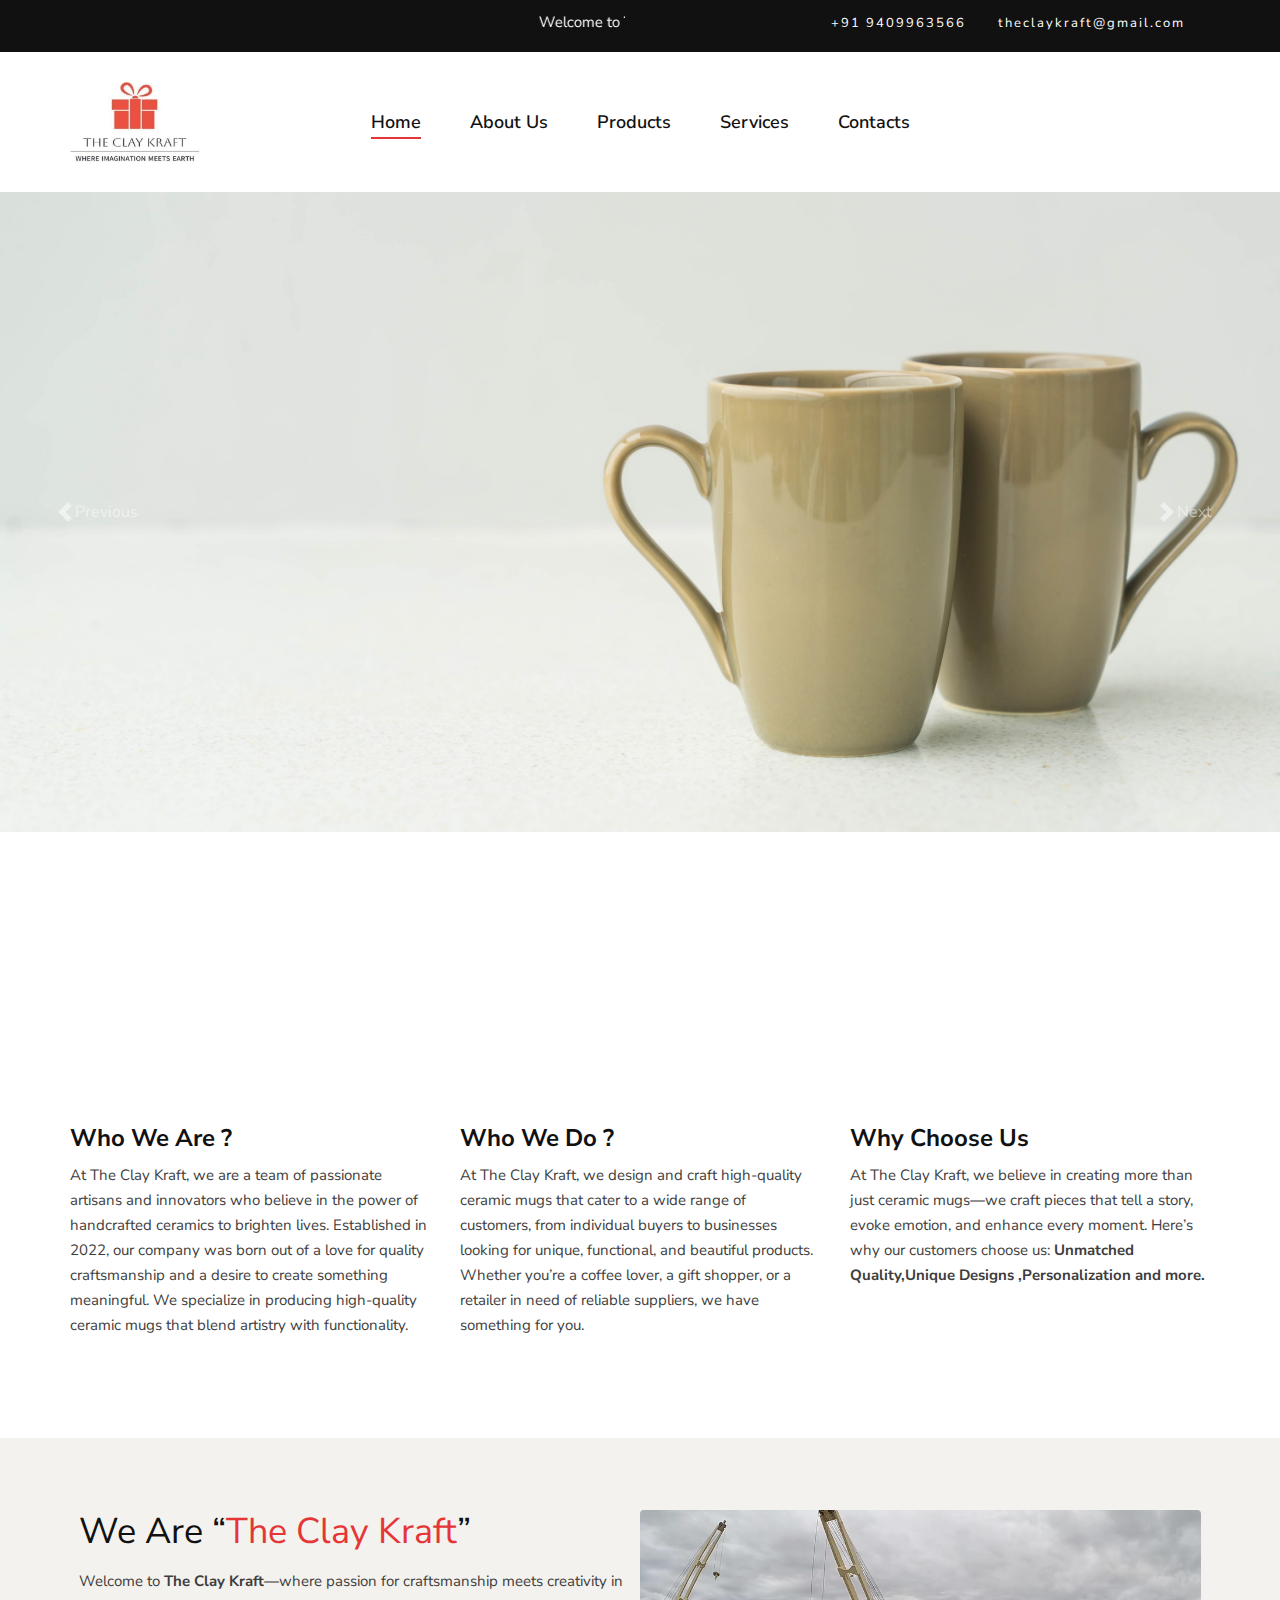
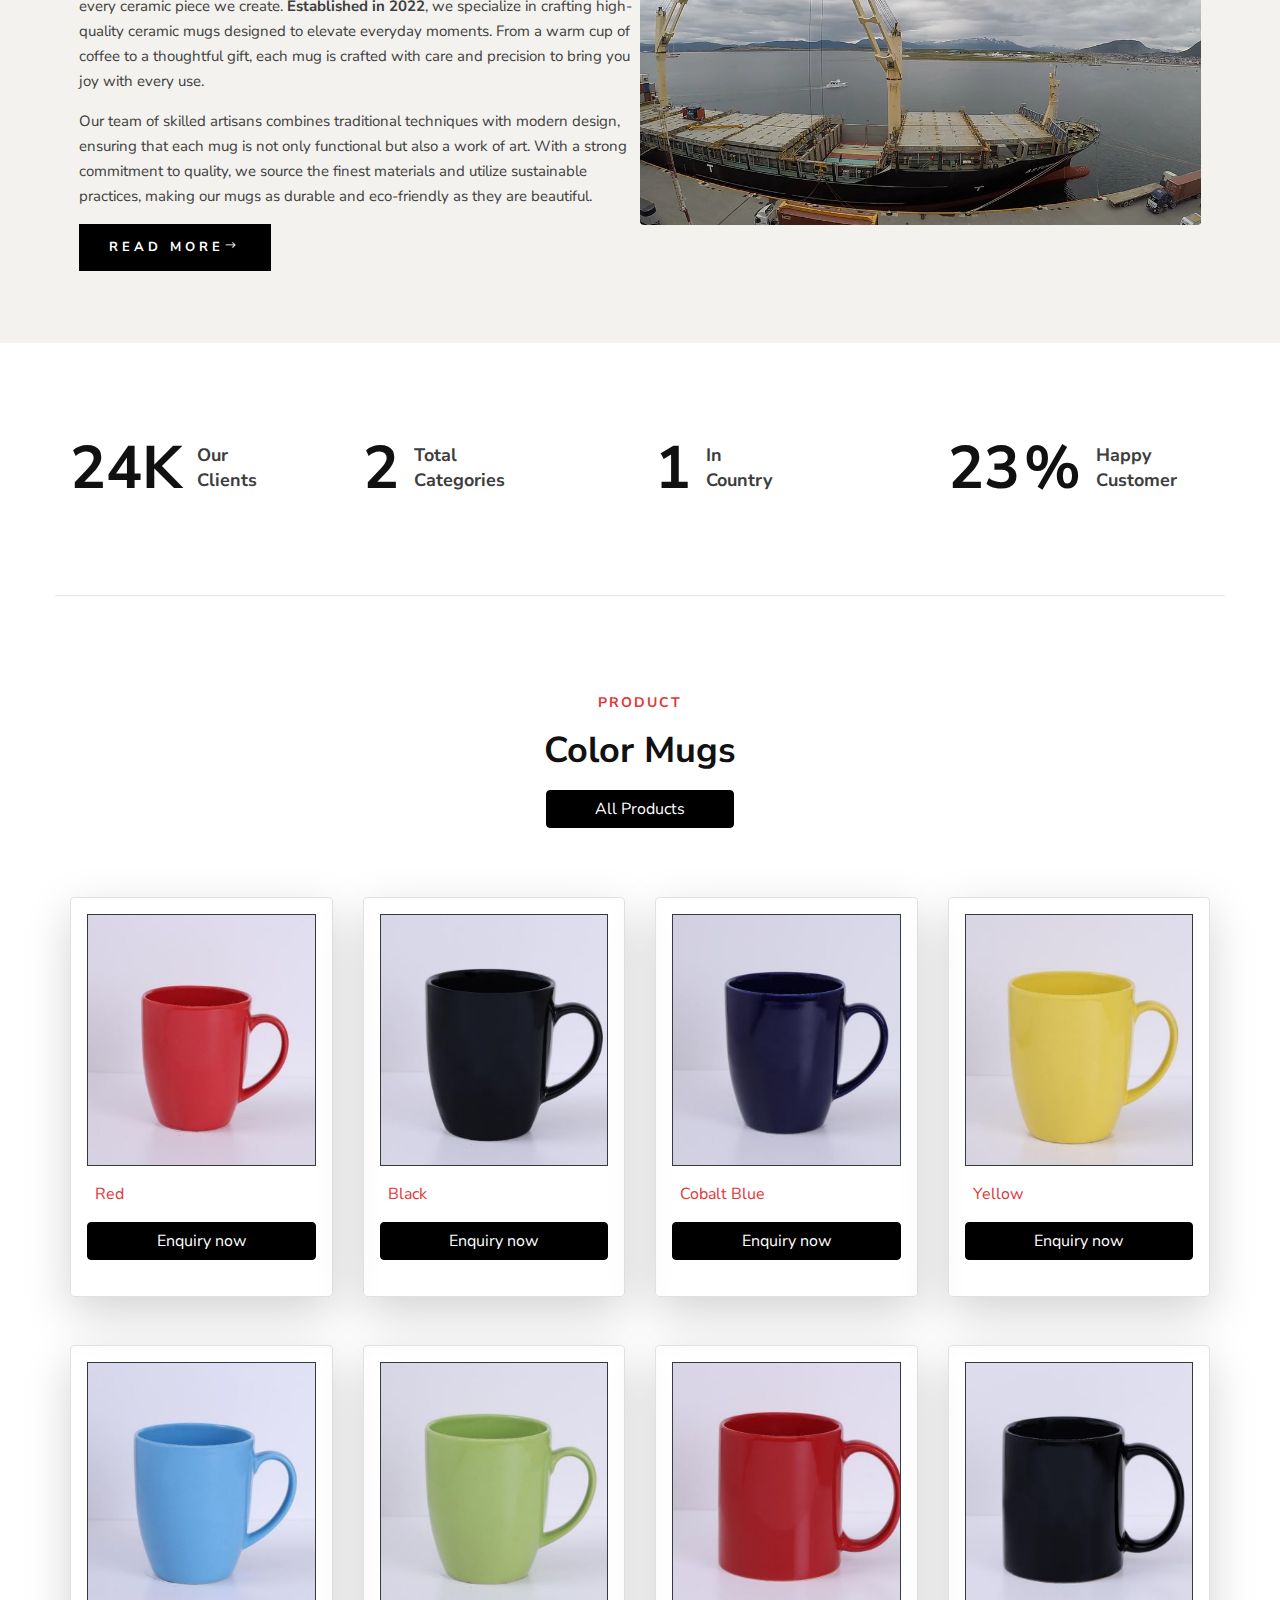
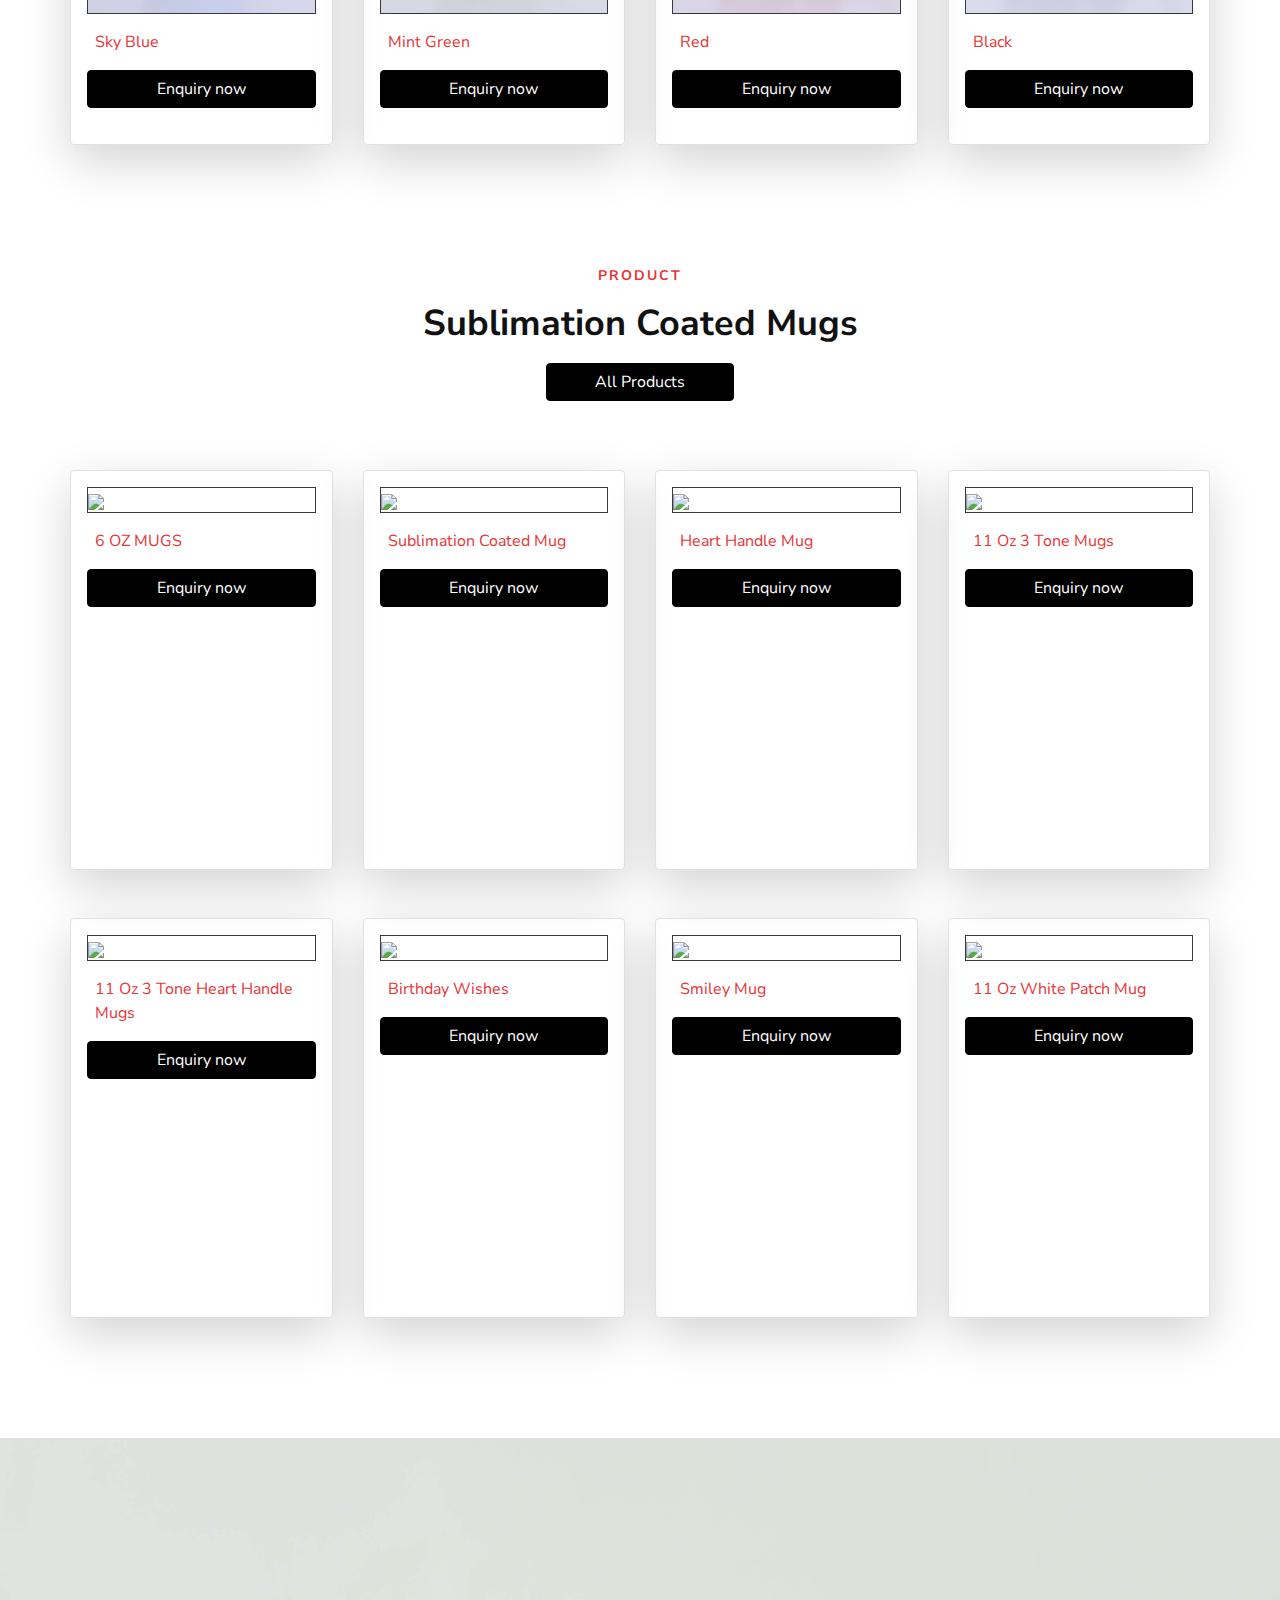
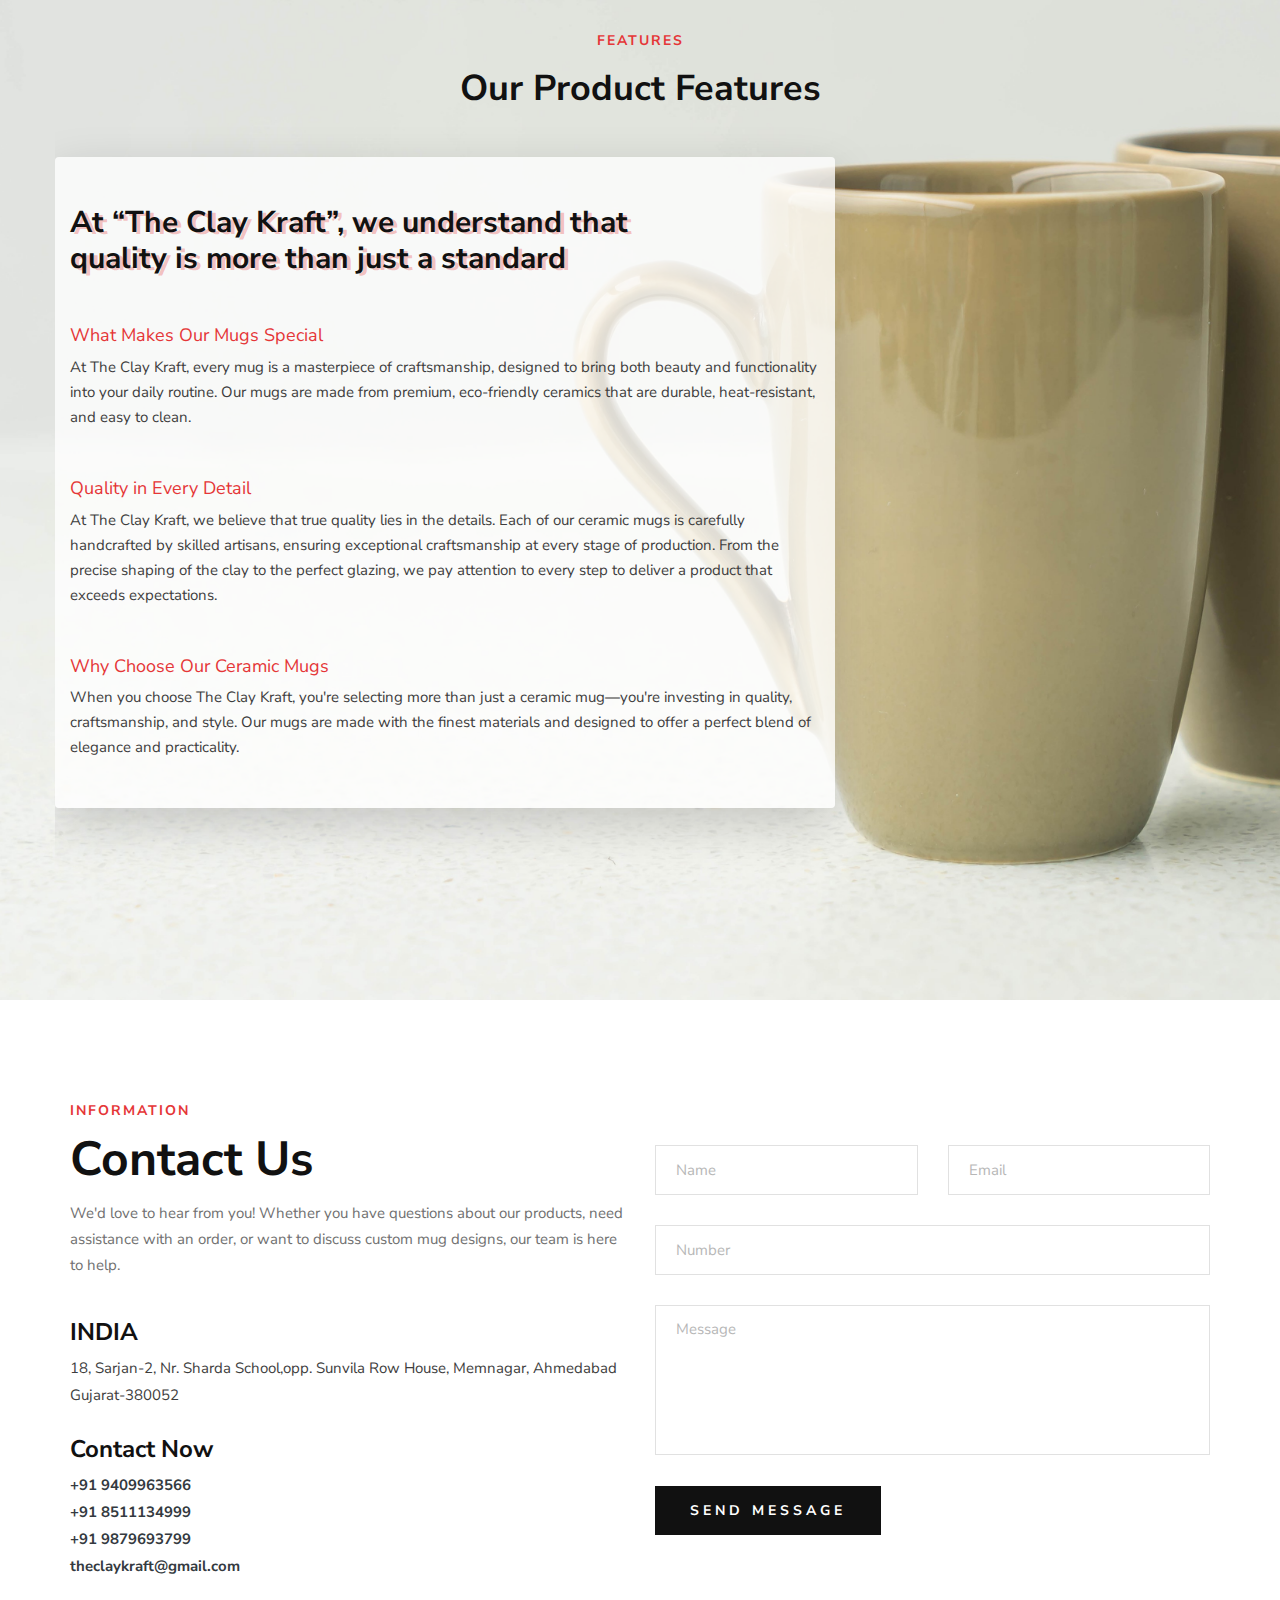
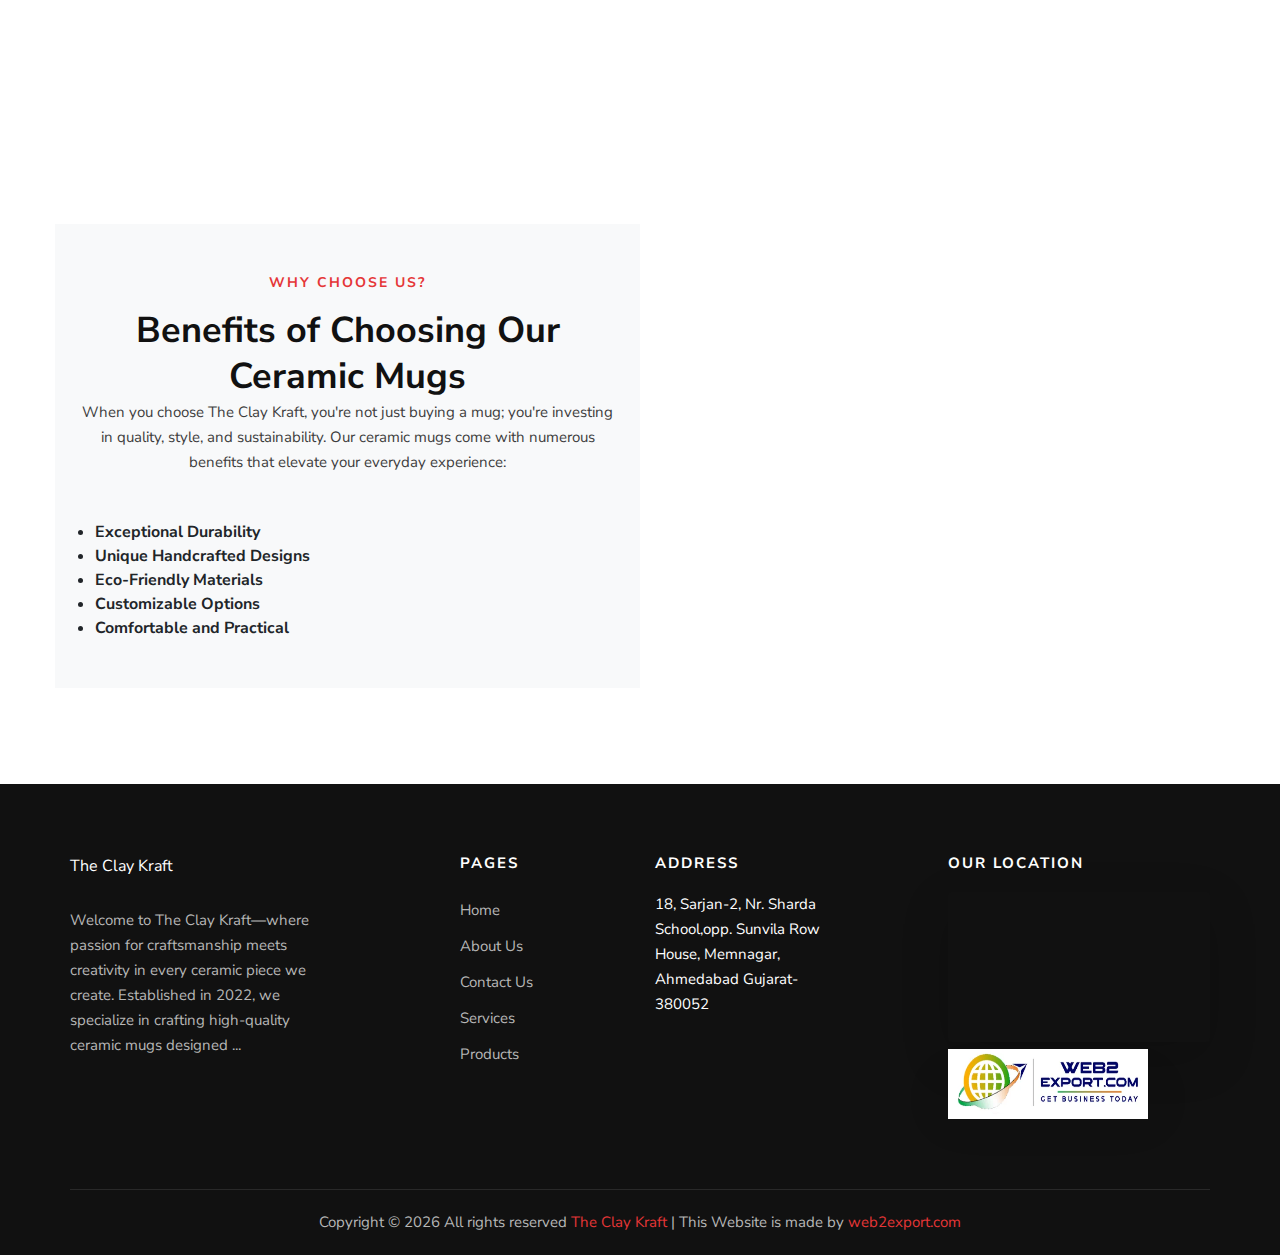
==== commit eabda586: "load" ====
--- a/index.html
+++ b/index.html
@@ -537,7 +537,7 @@
 
                         </h2>
                         <a href="" class="btn btn-dark px-5 mt-3" data-toggle="modal" data-target="#exampleModal">All
-                            Products</a>
+                            Products  </a>
                     </div>
                 </div>
             </div>
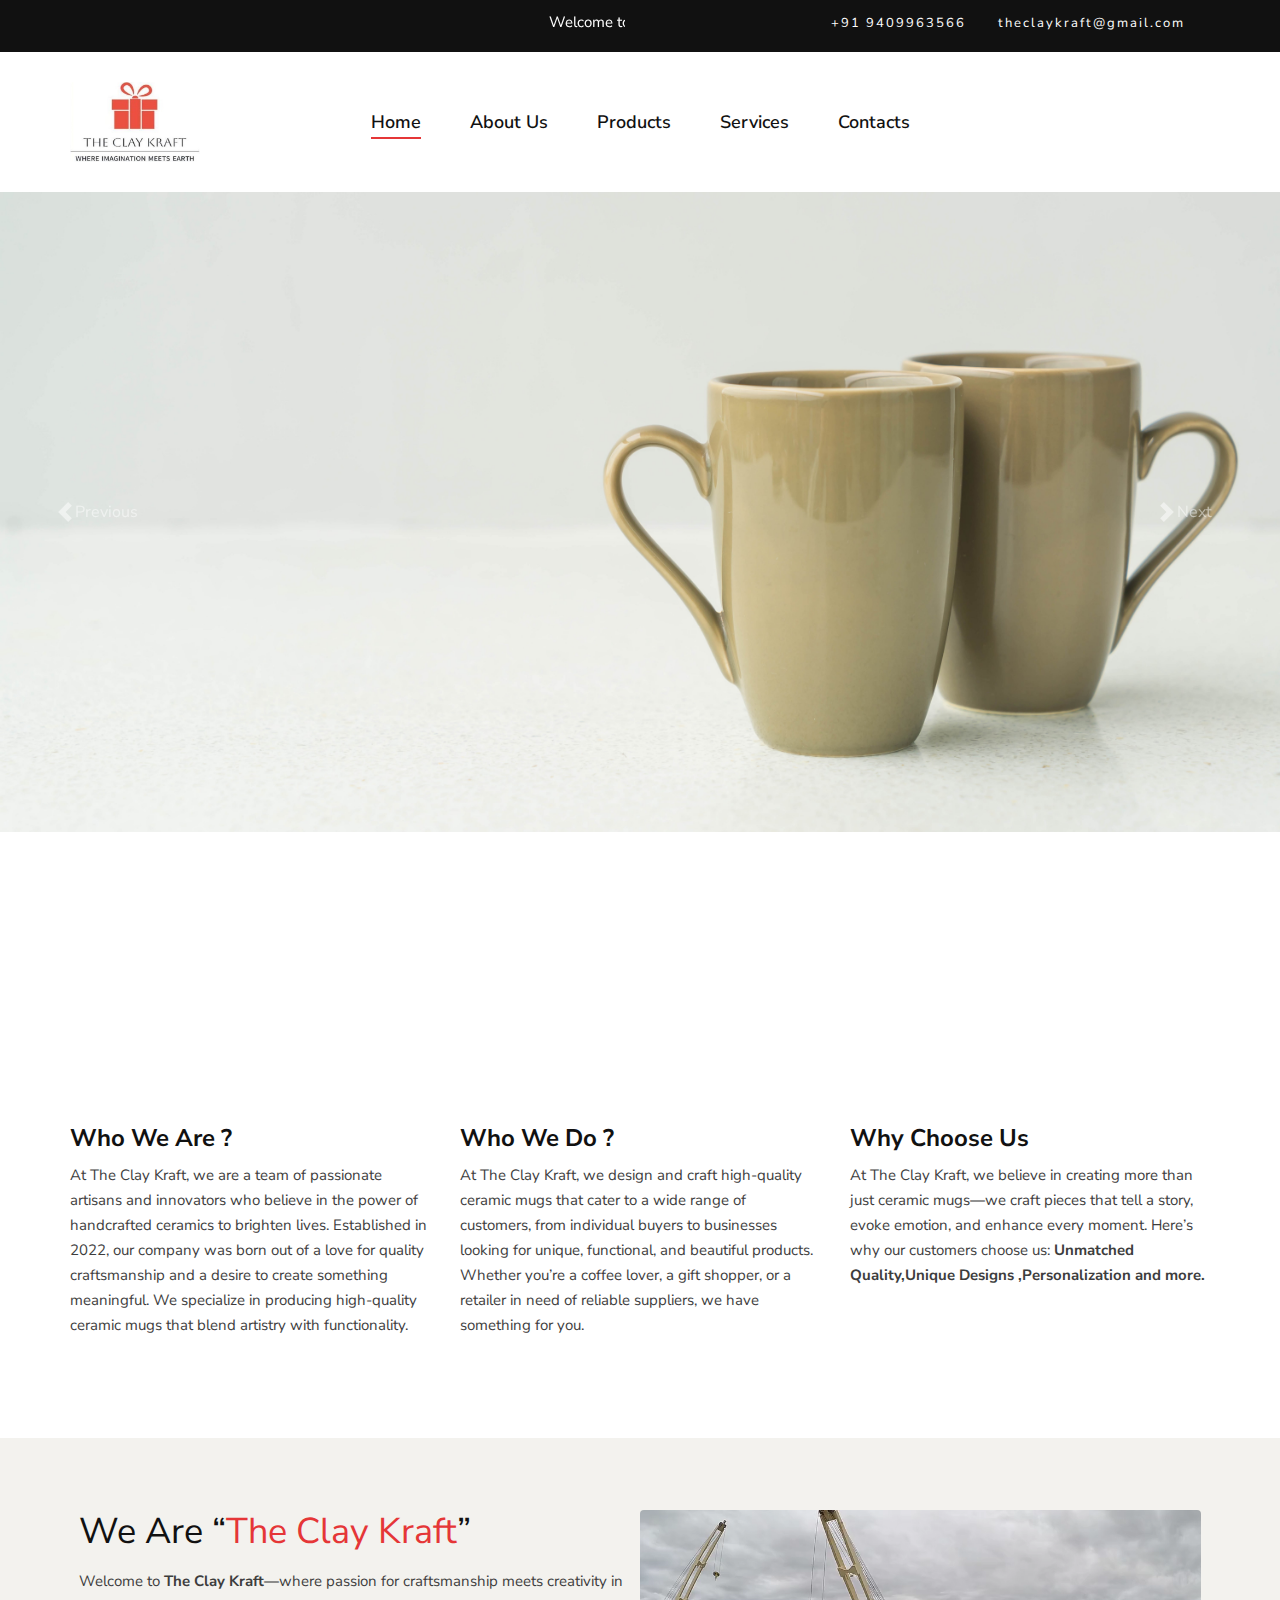
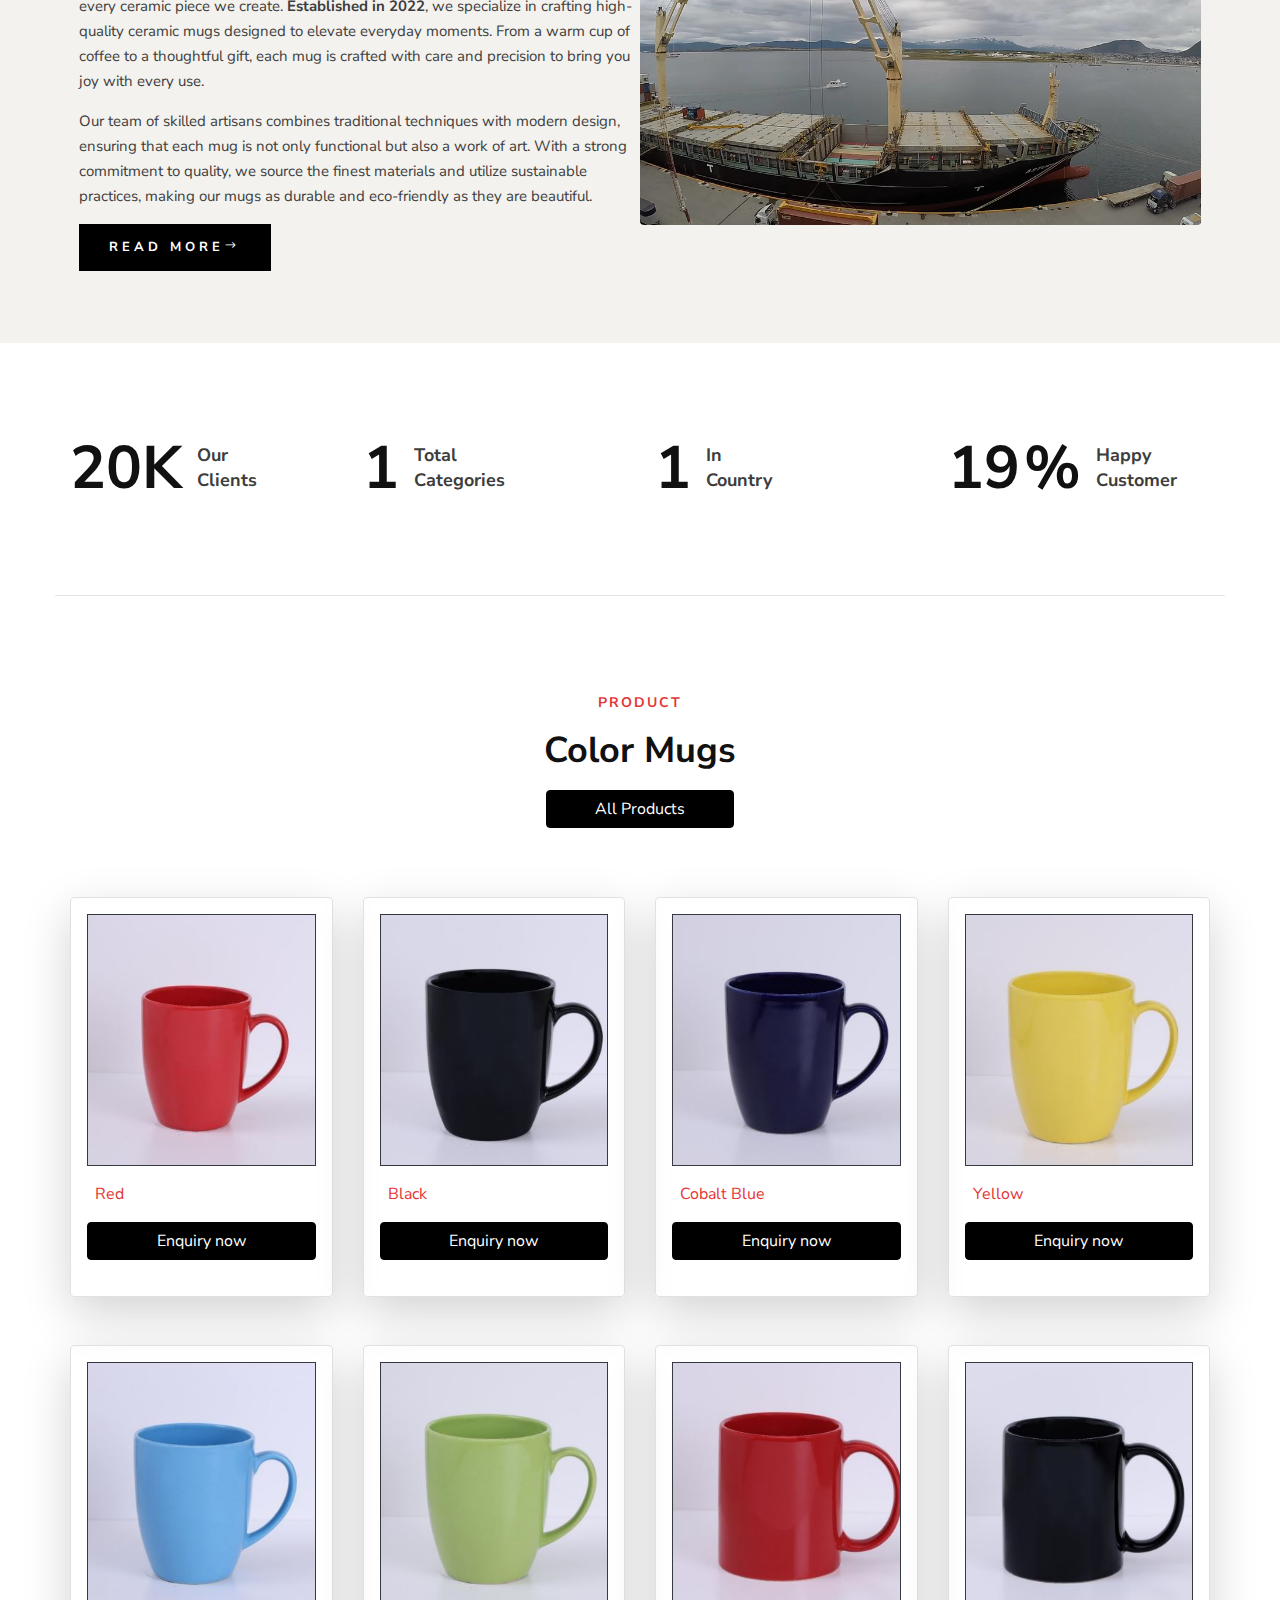
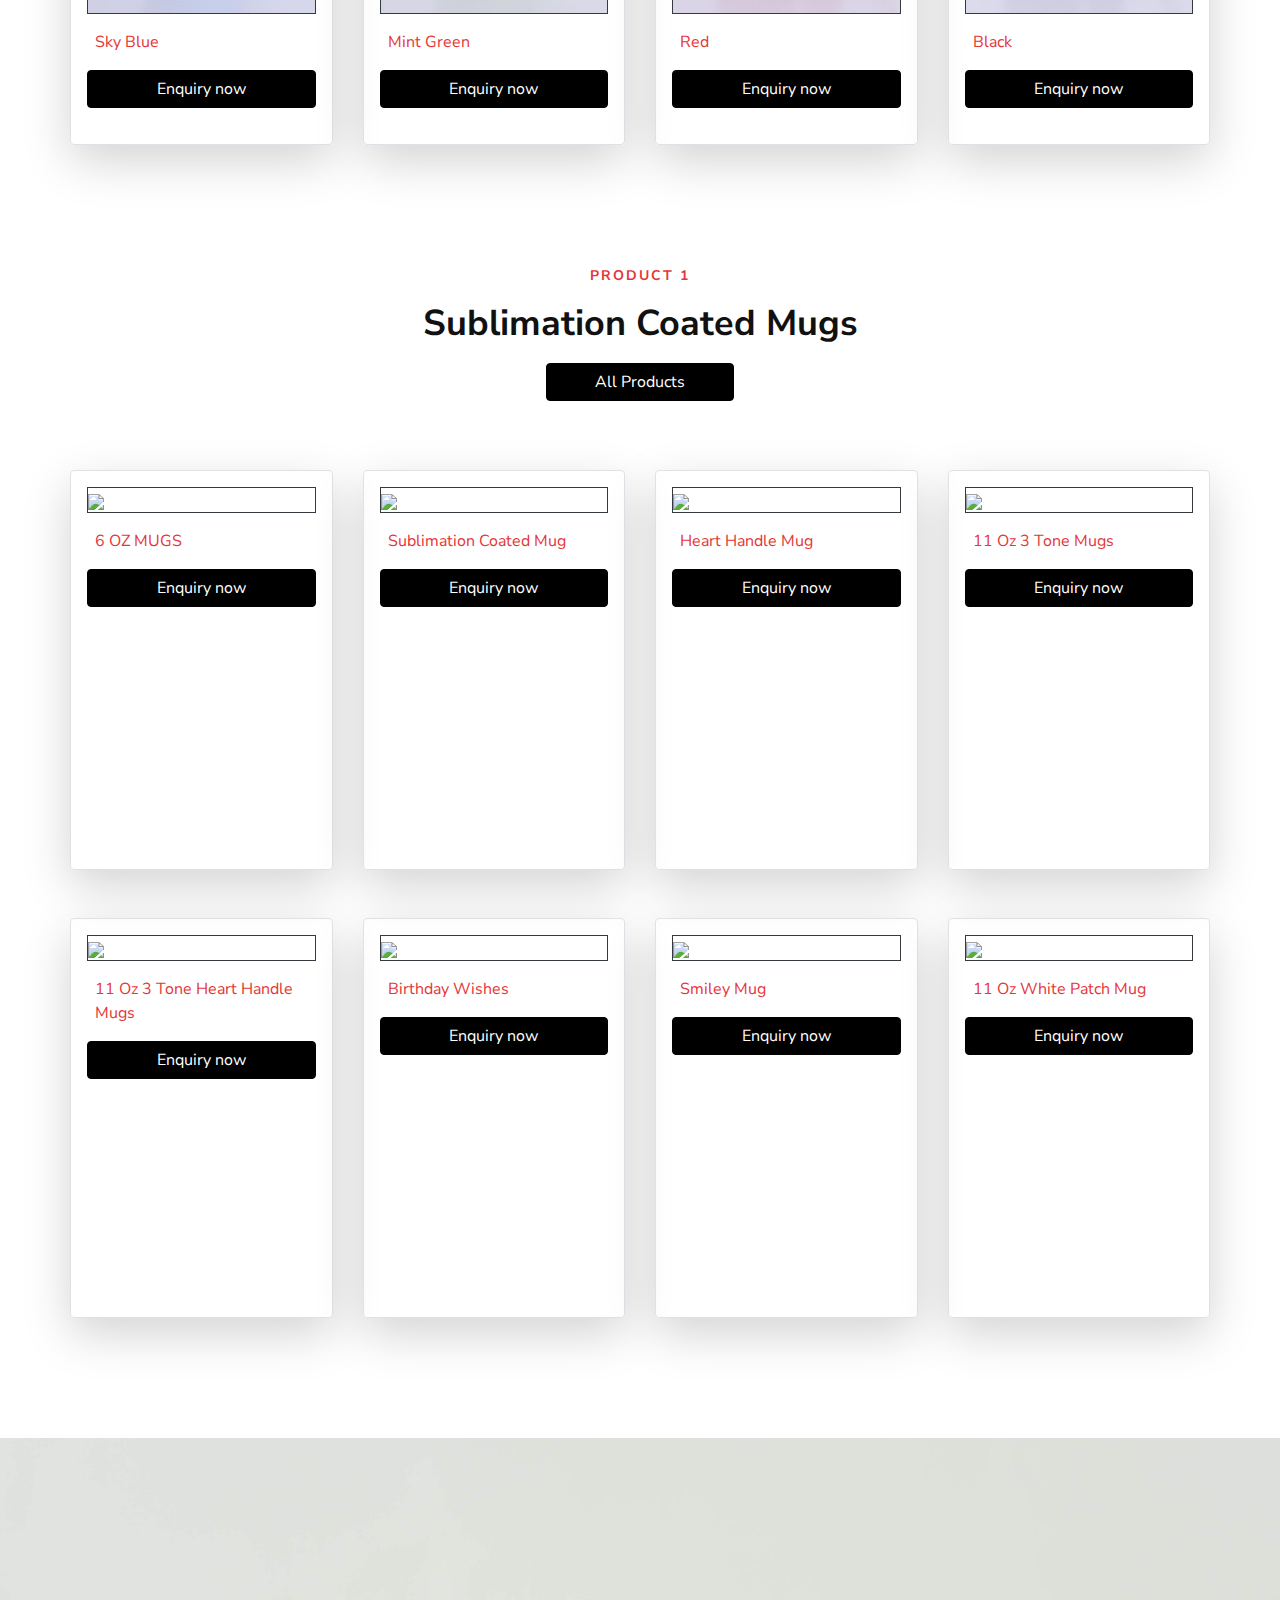
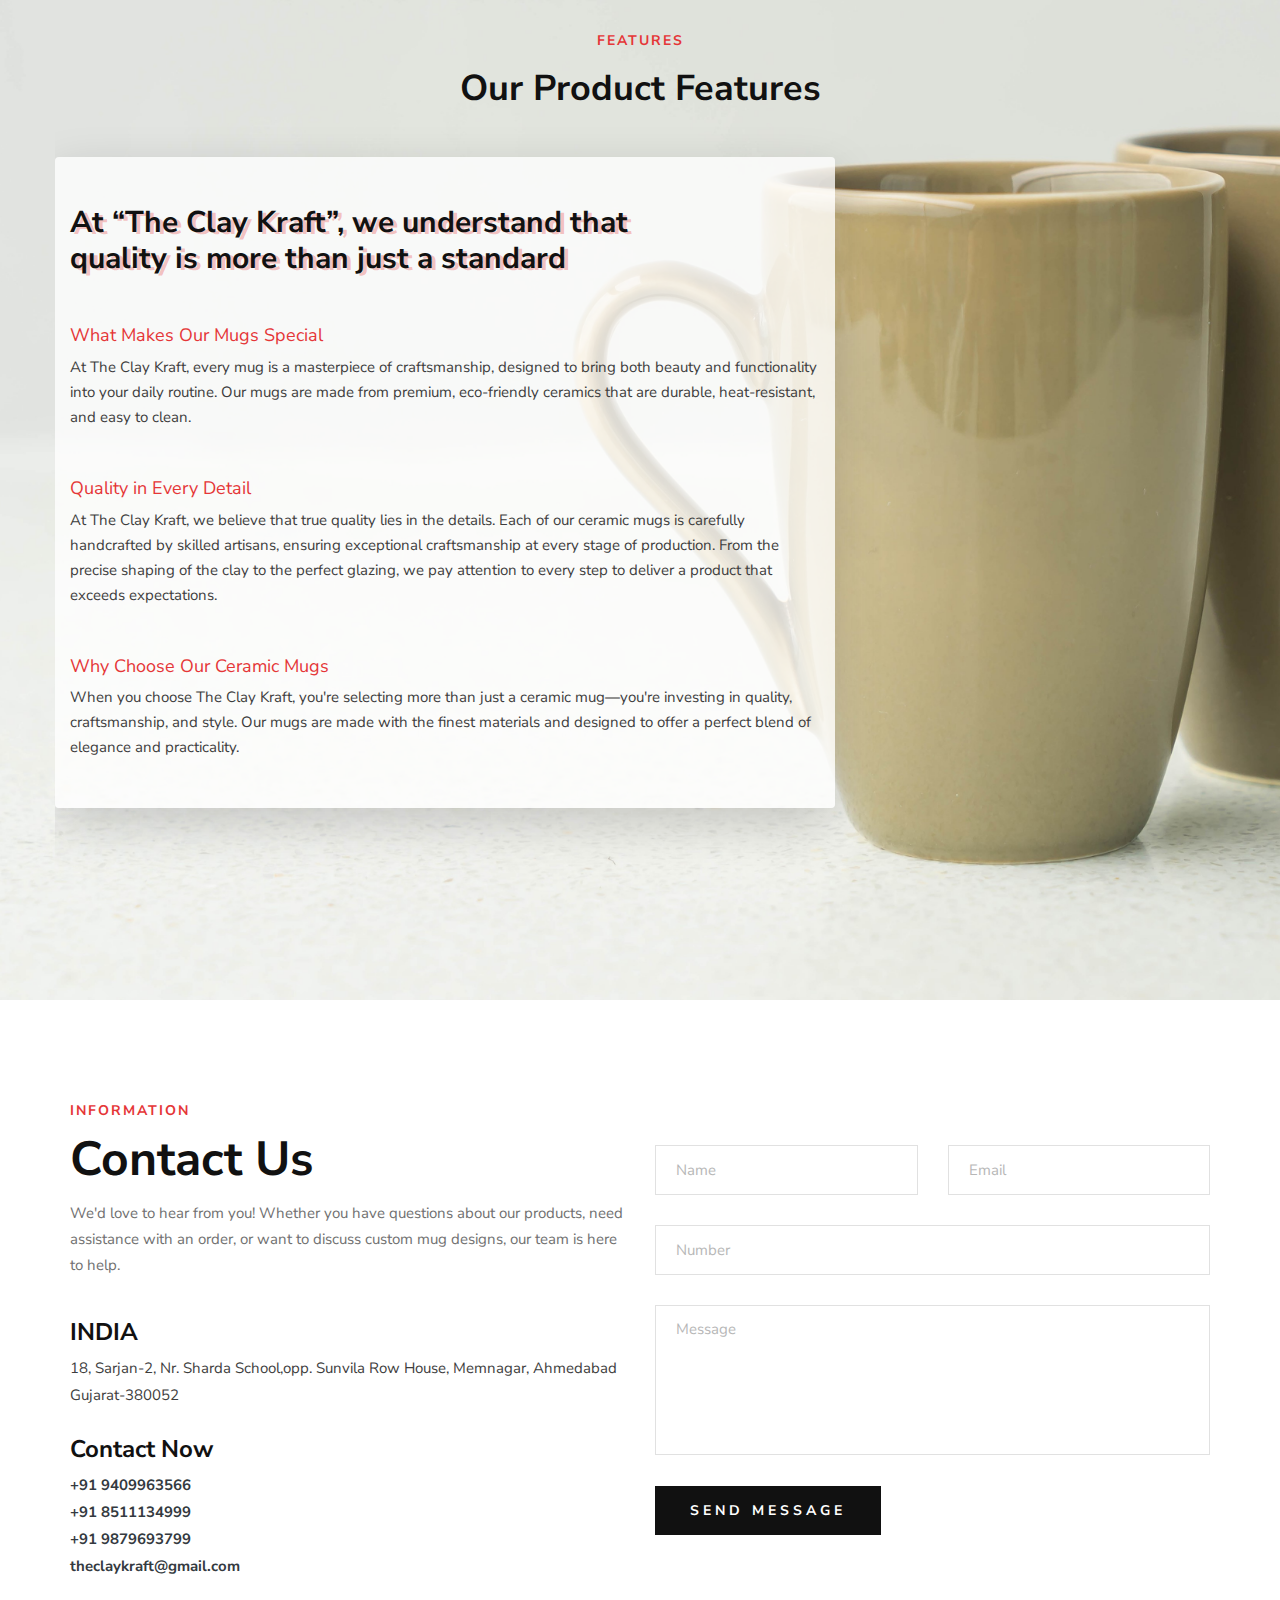
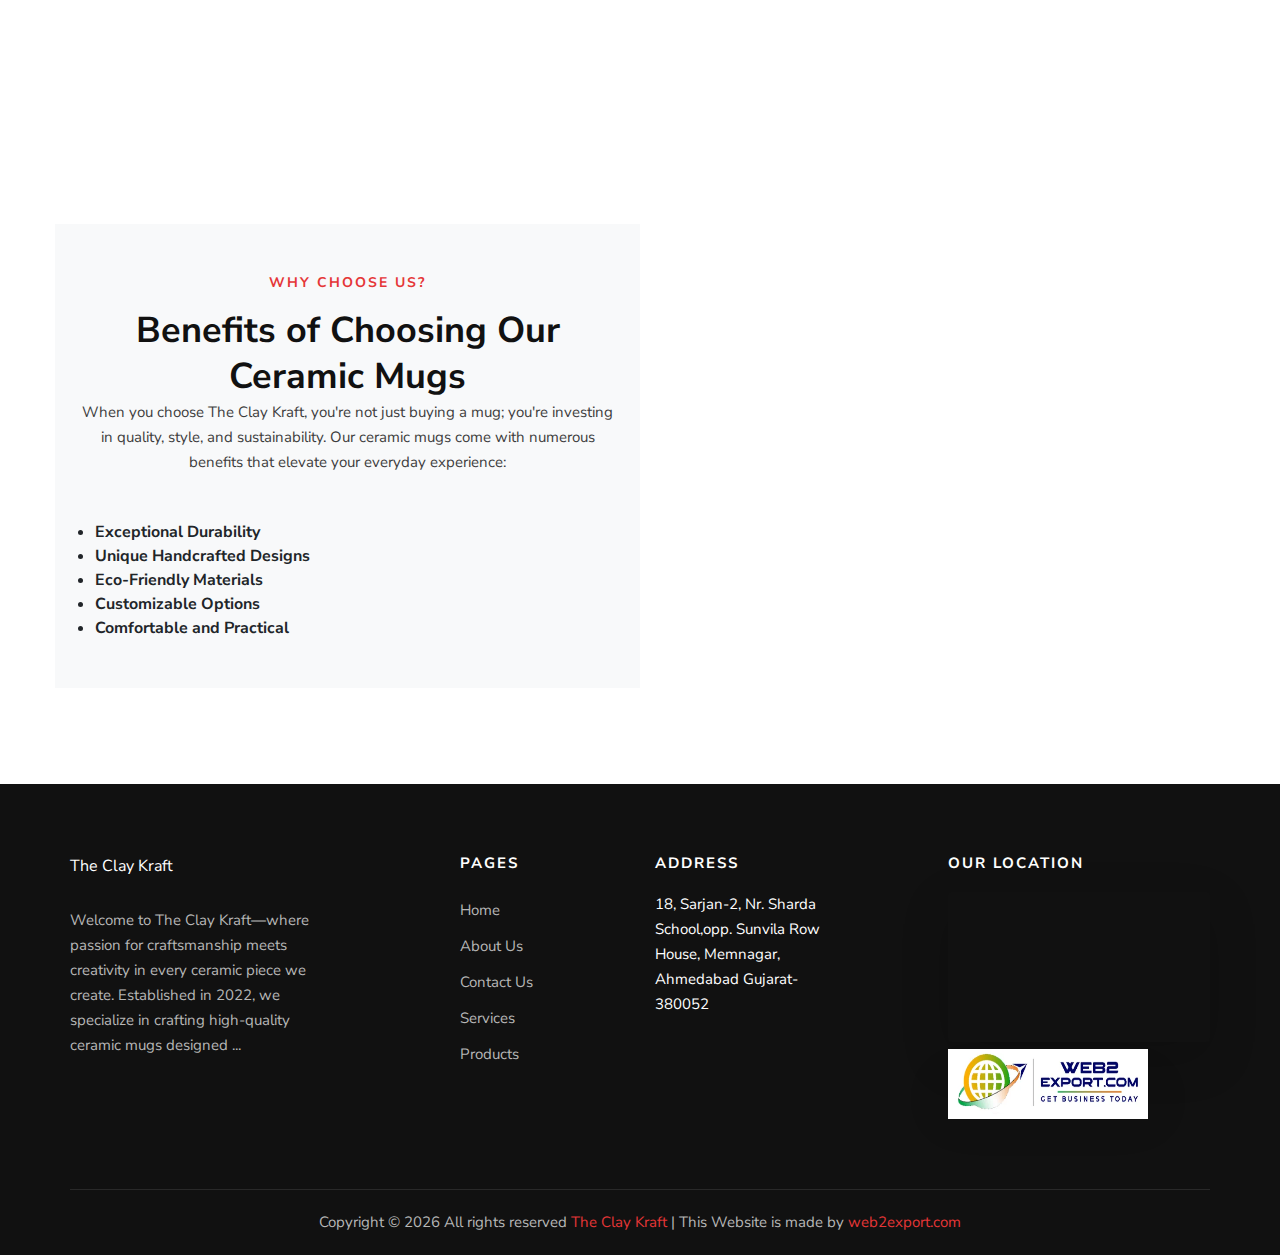
==== commit d5d46c95: "load" ====
--- a/index.html
+++ b/index.html
@@ -531,7 +531,7 @@
             <div class="row">
                 <div class="col-lg-12">
                     <div class="section-title">
-                        <span>Product</span>
+                        <span>Product 1</span>
                         <h2> Sublimation Coated
                             Mugs
 
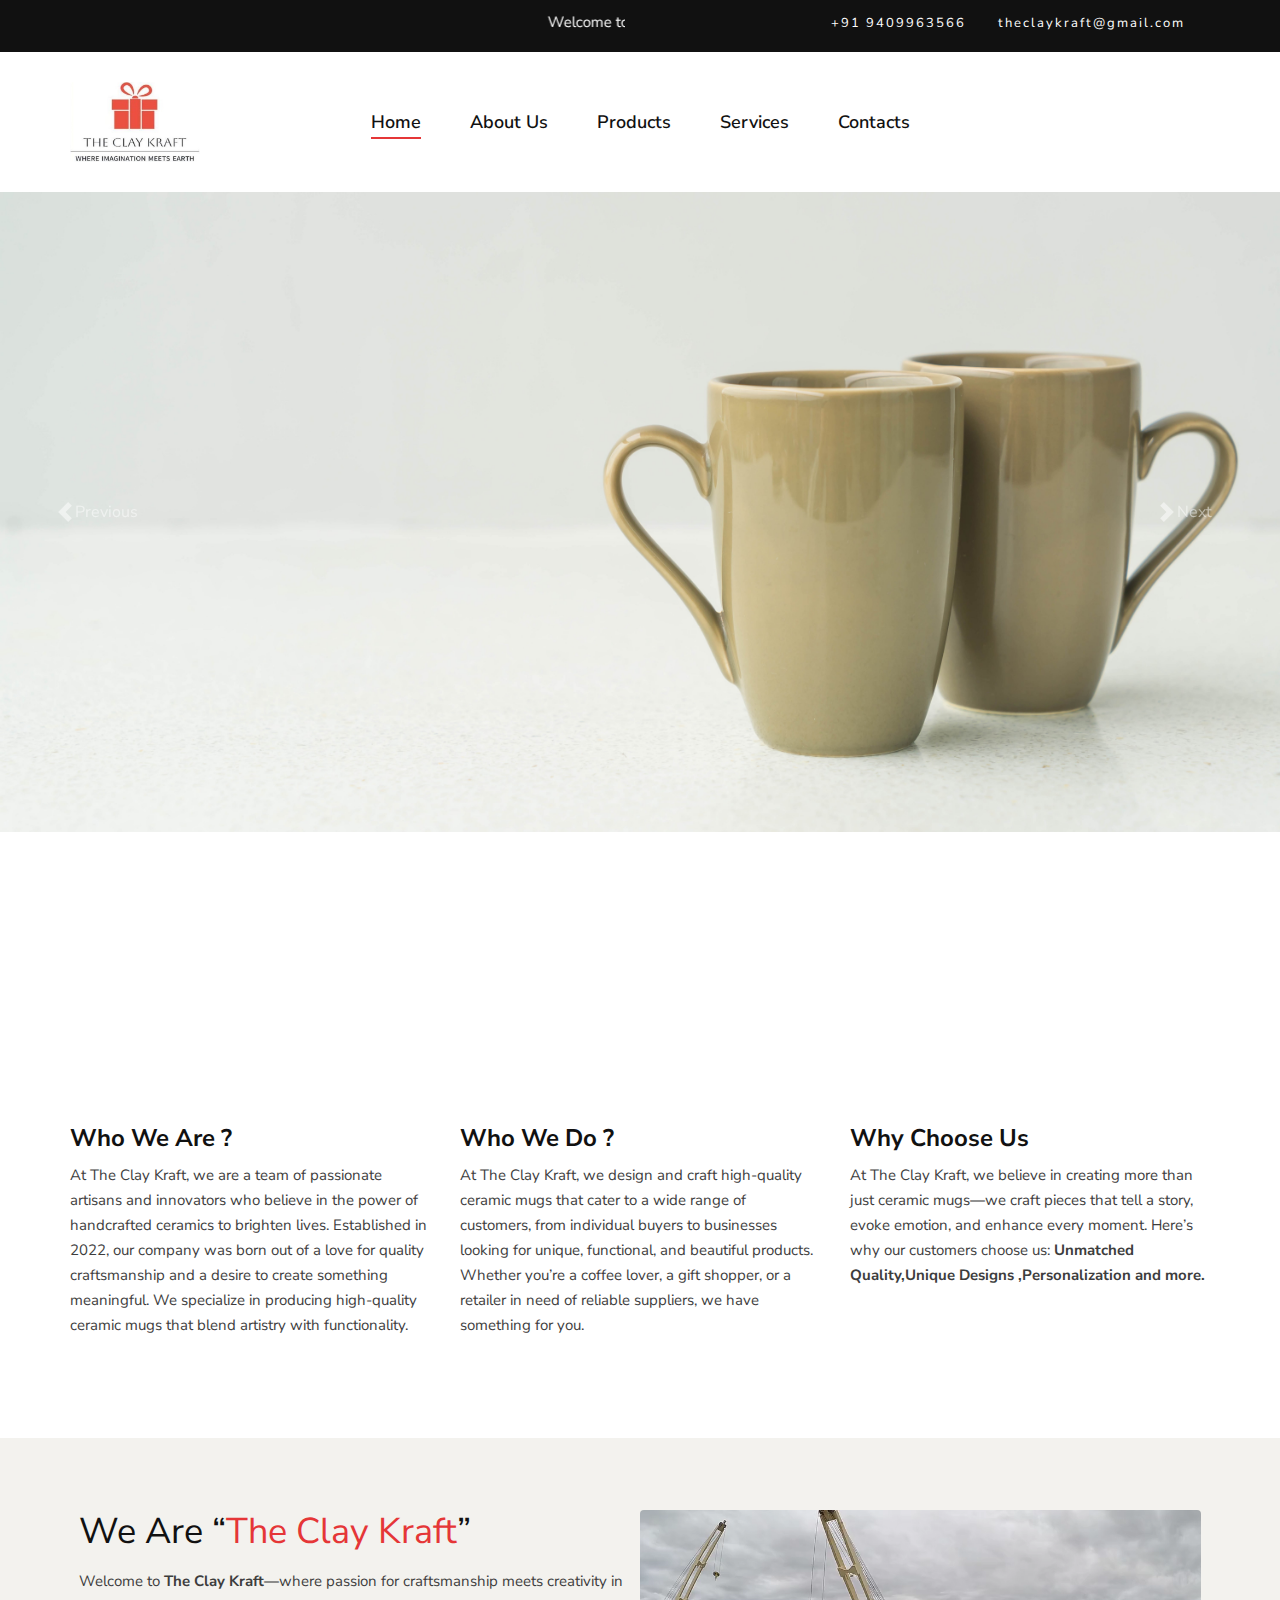
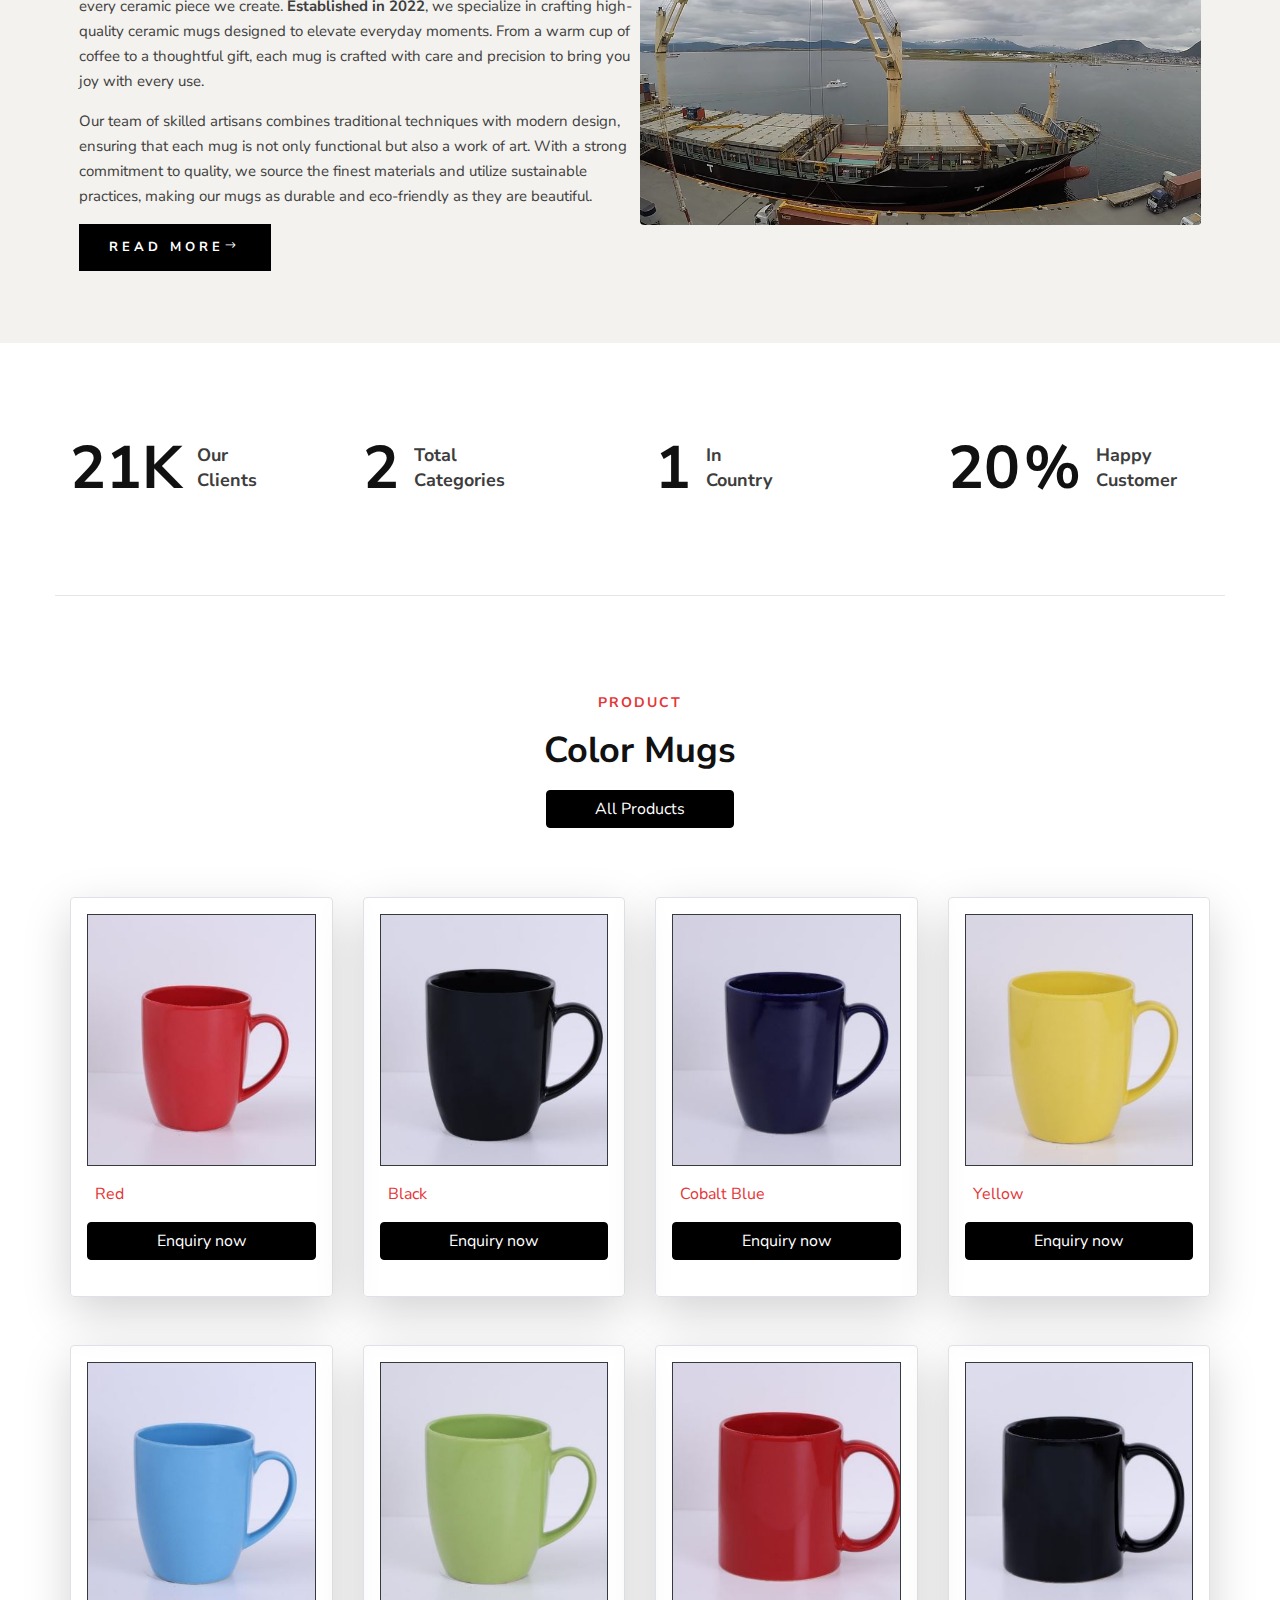
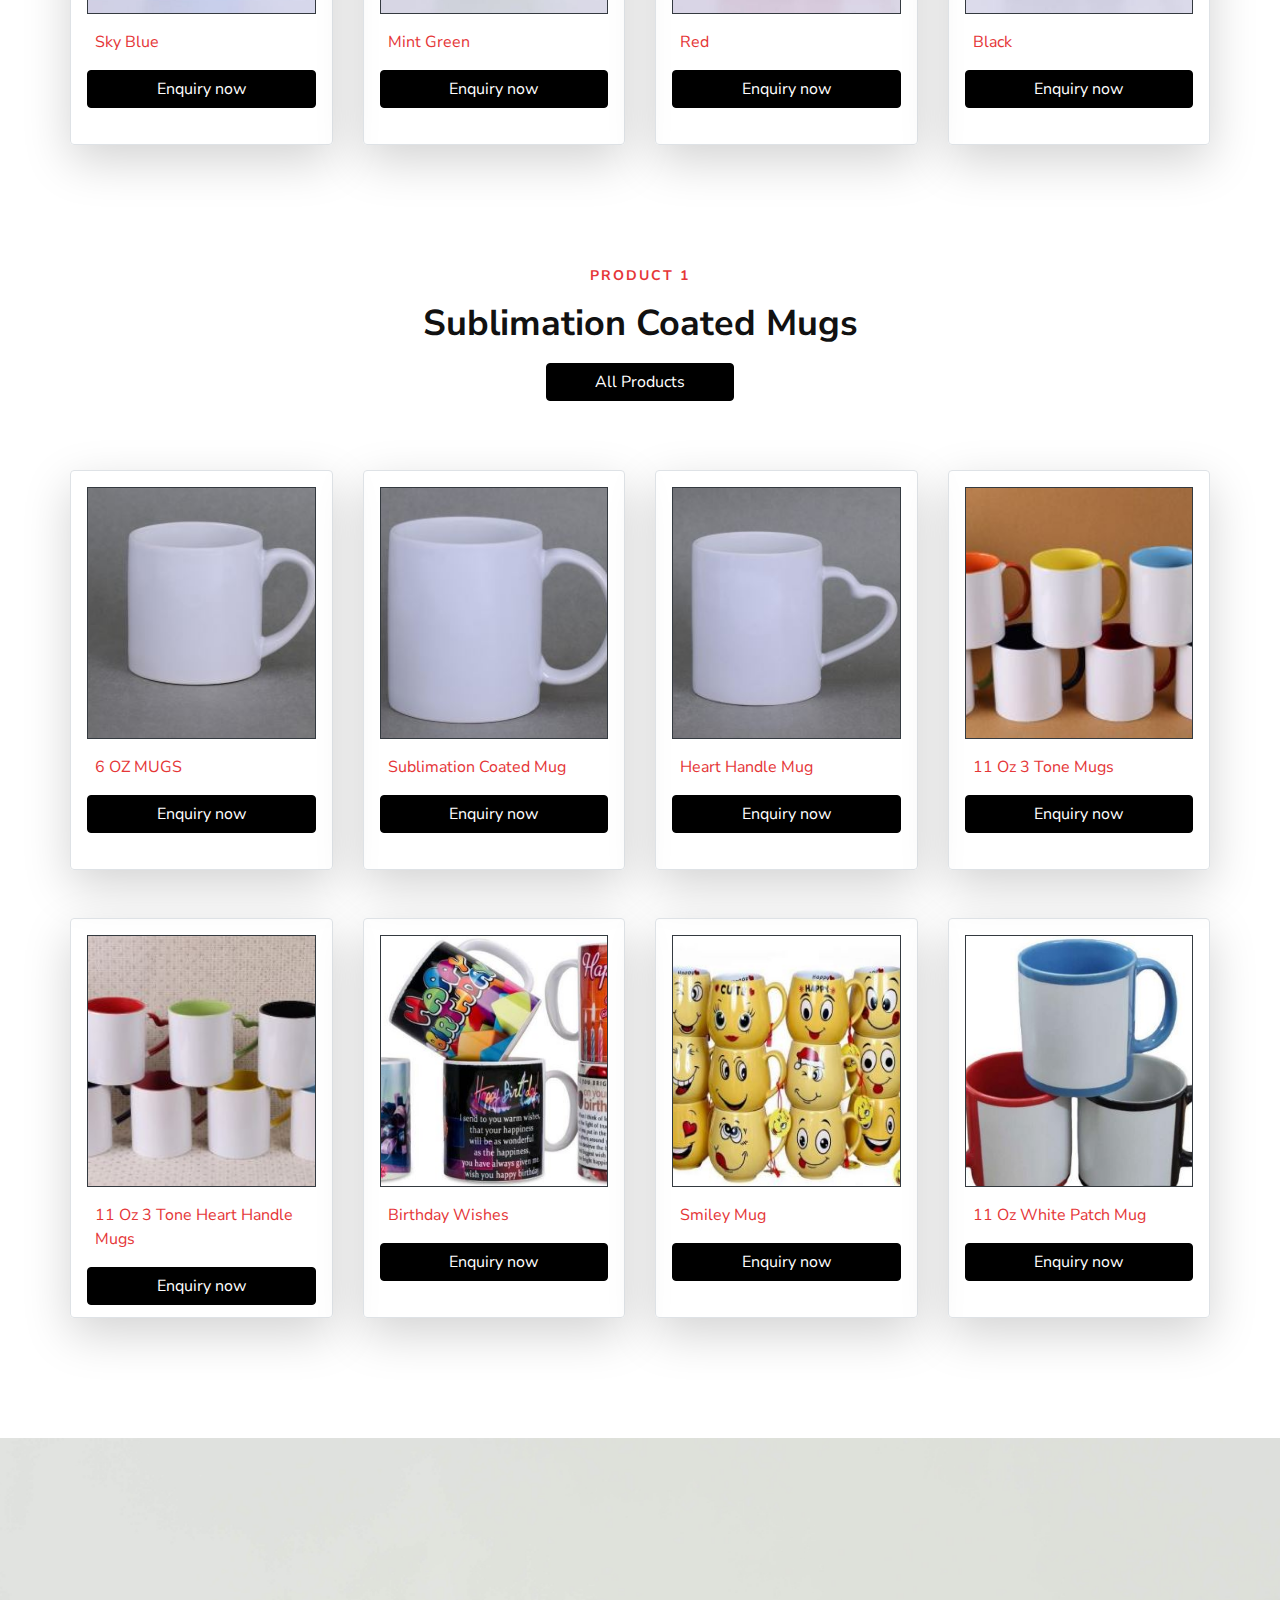
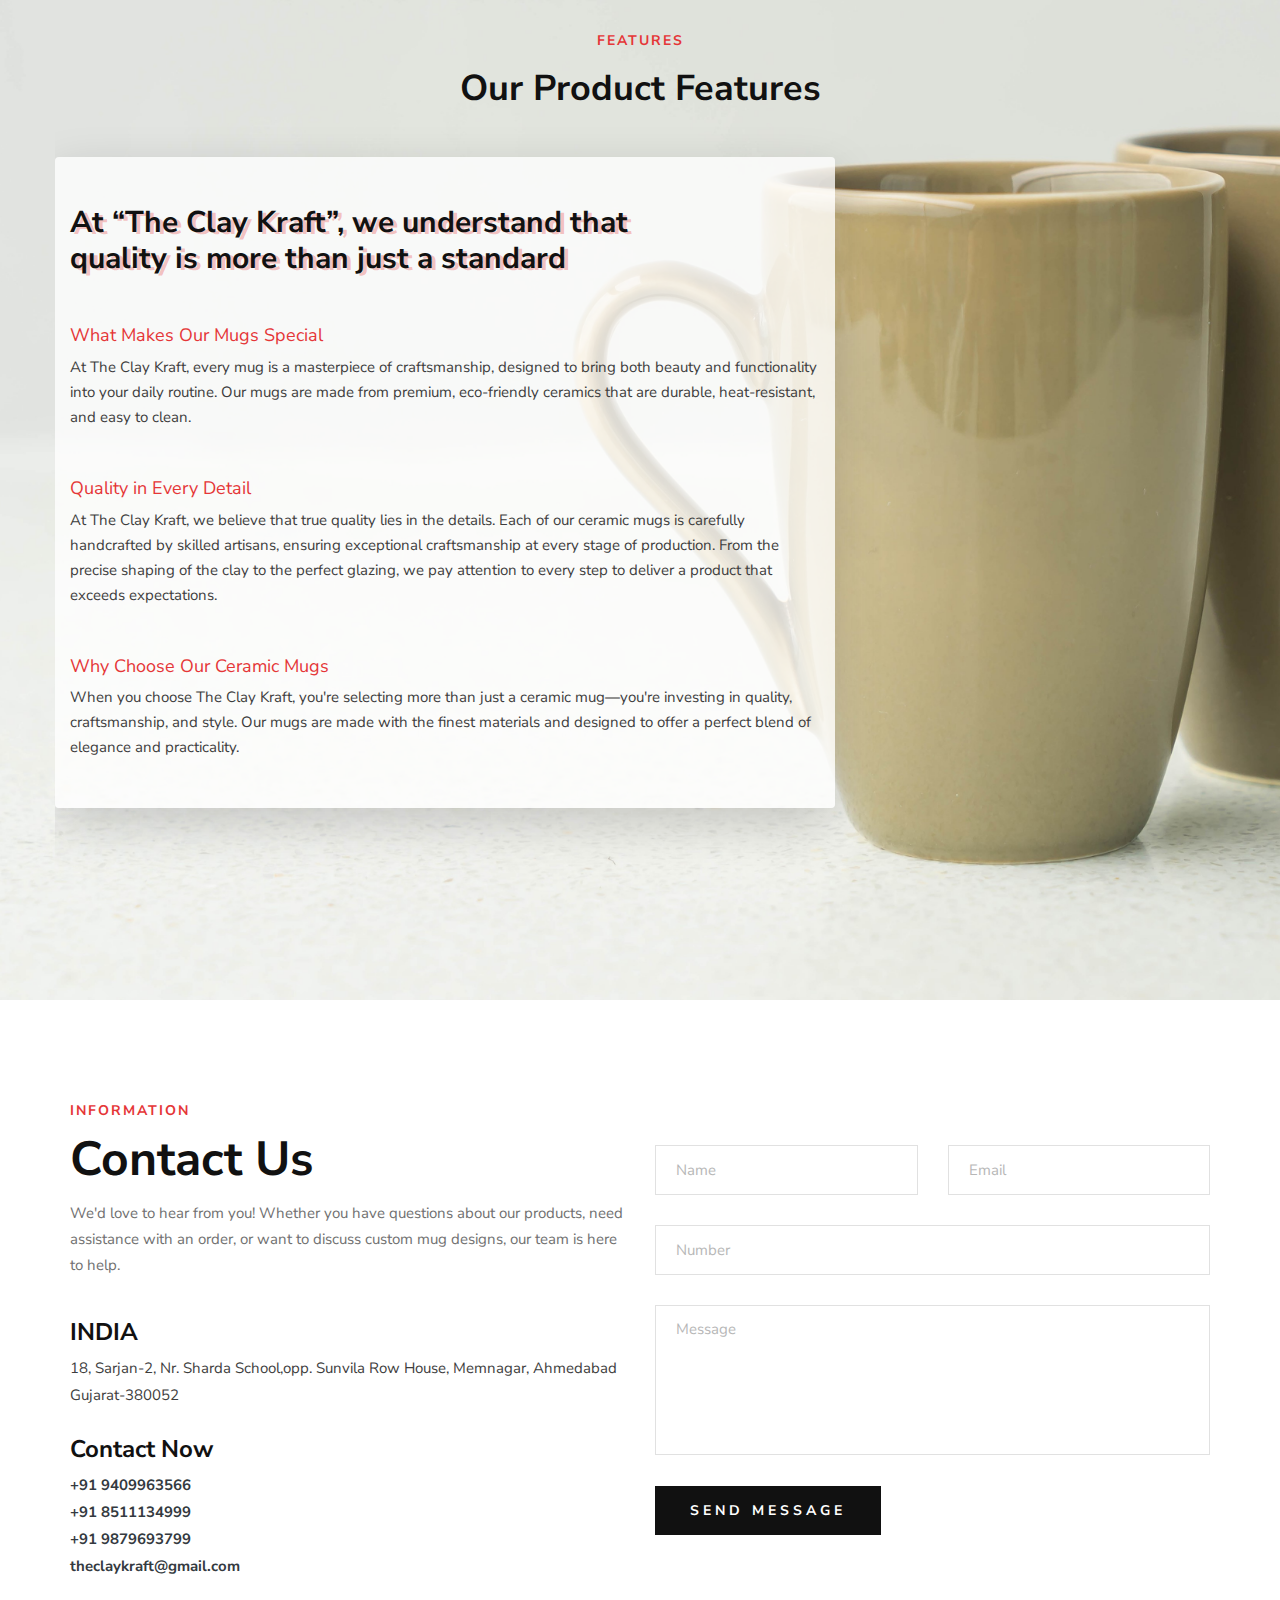
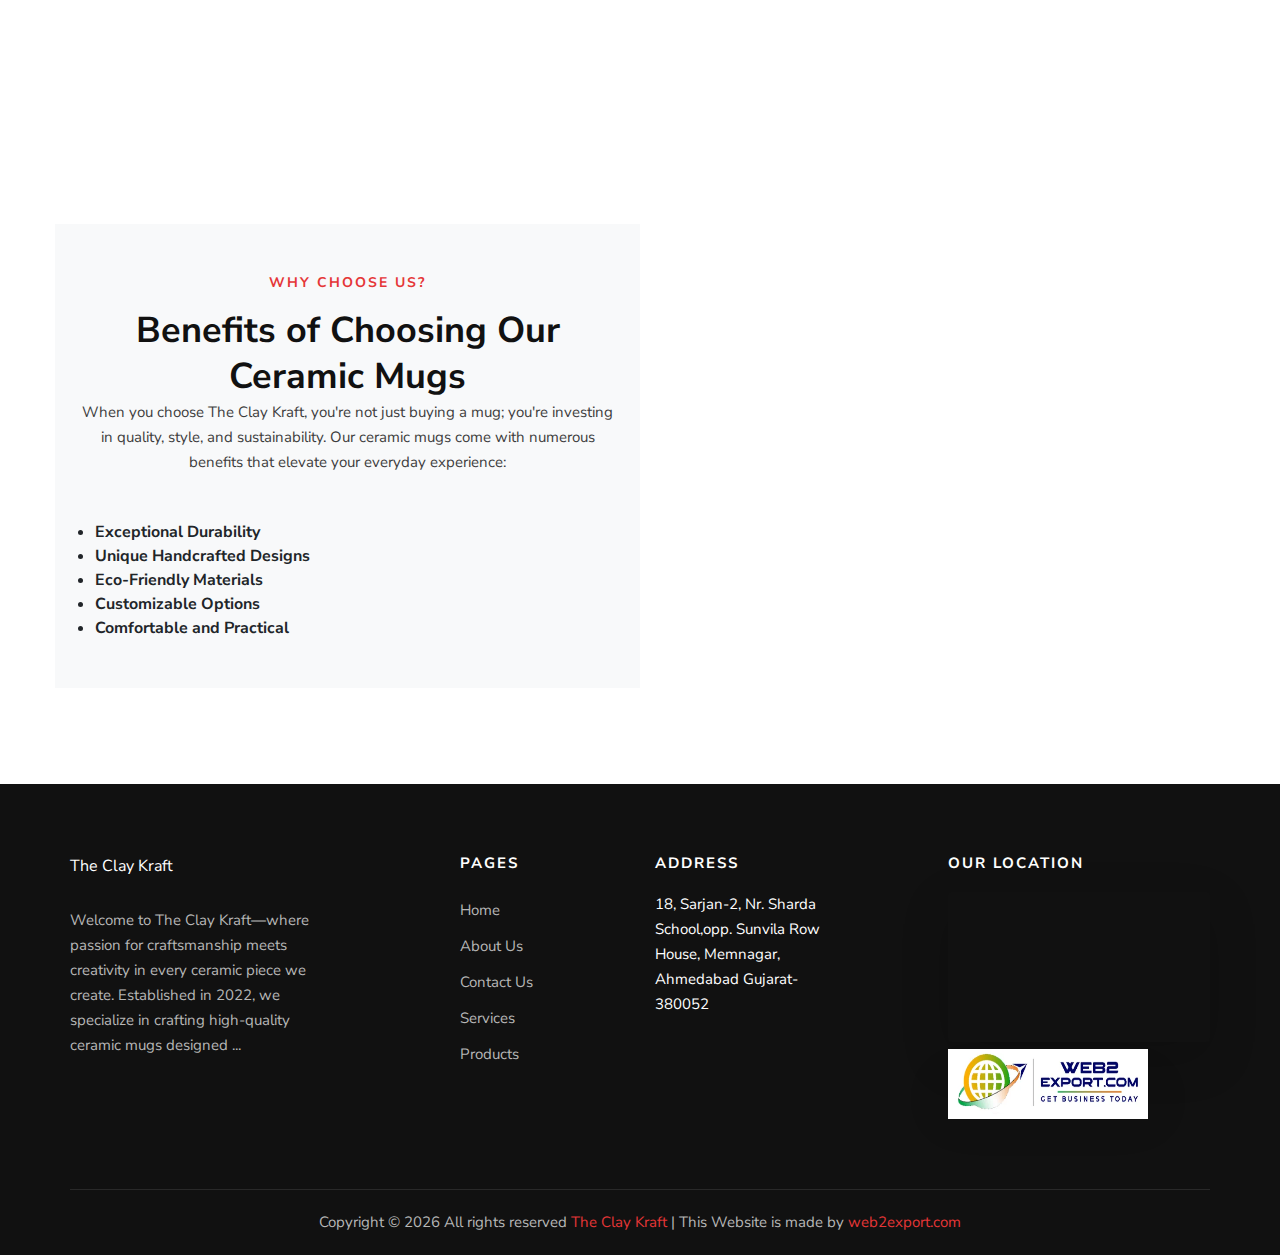
==== commit 5cc2299c: "load" ====
--- a/index.html
+++ b/index.html
@@ -545,7 +545,7 @@
                  
                 <div class="col-12 col-md-6   col-lg-3 my-4 cards_animation " data-aos="zoom-in-down">
                     <div class="cat_inner  border d-block rounded-top    p-3 shadow-lg rounded " style="height: 400px;">
-                        <div class="cat_icon pro_box border border-4 border-dark"><img src="image/product/15.jpg"
+                        <div class="cat_icon pro_box border border-4 border-dark"><img src="image/product/15.JPG"
                                 height="250px" width="100%" style="object-fit:cover" alt=" ">
                         </div>
                         <div class="cat_name mt-3 fw-bold  mx-2 text-danger text-capitalize">6 OZ MUGS
@@ -557,7 +557,7 @@
                 </div>
                 <div class="col-12 col-md-6   col-lg-3 my-4 cards_animation " data-aos="zoom-in-down">
                     <div class="cat_inner  border d-block rounded-top    p-3 shadow-lg rounded " style="height: 400px;">
-                        <div class="cat_icon pro_box border border-4 border-dark"><img src="image/product/16.jpg"
+                        <div class="cat_icon pro_box border border-4 border-dark"><img src="image/product/16.JPG"
                                 height="250px" width="100%" style="object-fit:cover" alt=" ">
                         </div>
                         <div class="cat_name mt-3 fw-bold  mx-2 text-danger text-capitalize">Sublimation Coated Mug
@@ -569,7 +569,7 @@
                 </div>
                 <div class="col-12 col-md-6   col-lg-3 my-4 cards_animation " data-aos="zoom-in-down">
                     <div class="cat_inner  border d-block rounded-top    p-3 shadow-lg rounded " style="height: 400px;">
-                        <div class="cat_icon pro_box border border-4 border-dark"><img src="image/product/17.jpg"
+                        <div class="cat_icon pro_box border border-4 border-dark"><img src="image/product/17.JPG"
                                 height="250px" width="100%" style="object-fit:cover" alt=" ">
                         </div>
                         <div class="cat_name mt-3 fw-bold  mx-2 text-danger text-capitalize"> Heart 
@@ -582,7 +582,7 @@
                 </div>
                 <div class="col-12 col-md-6   col-lg-3 my-4 cards_animation " data-aos="zoom-in-down">
                     <div class="cat_inner  border d-block rounded-top    p-3 shadow-lg rounded " style="height: 400px;">
-                        <div class="cat_icon pro_box border border-4 border-dark"><img src="image/product/18.jpg"
+                        <div class="cat_icon pro_box border border-4 border-dark"><img src="image/product/18.JPG"
                                 height="250px" width="100%" style="object-fit:cover" alt=" ">
                         </div>
                         <div class="cat_name mt-3 fw-bold  mx-2 text-danger text-capitalize">11 Oz 3 Tone Mugs
@@ -594,7 +594,7 @@
                 </div>
                 <div class="col-12 col-md-6   col-lg-3 my-4 cards_animation " data-aos="zoom-in-down">
                     <div class="cat_inner  border d-block rounded-top    p-3 shadow-lg rounded " style="height: 400px;">
-                        <div class="cat_icon pro_box border border-4 border-dark"><img src="image/product/19.jpg"
+                        <div class="cat_icon pro_box border border-4 border-dark"><img src="image/product/19.JPG"
                                 height="250px" width="100%" style="object-fit:cover" alt=" ">
                         </div>
                         <div class="cat_name mt-3 fw-bold  mx-2 text-danger text-capitalize">11 Oz 3 Tone Heart Handle
@@ -609,7 +609,7 @@
                 </div>
                 <div class="col-12 col-md-6   col-lg-3 my-4 cards_animation " data-aos="zoom-in-down">
                     <div class="cat_inner  border d-block rounded-top    p-3 shadow-lg rounded " style="height: 400px;">
-                        <div class="cat_icon pro_box border border-4 border-dark"><img src="image/product/20.jpg"
+                        <div class="cat_icon pro_box border border-4 border-dark"><img src="image/product/20.JPG"
                                 height="250px" width="100%" style="object-fit:cover" alt=" ">
                         </div>
                         <div class="cat_name mt-3 fw-bold  mx-2 text-danger text-capitalize">Birthday Wishes
@@ -624,7 +624,7 @@
                 </div>
                 <div class="col-12 col-md-6   col-lg-3 my-4 cards_animation " data-aos="zoom-in-down">
                     <div class="cat_inner  border d-block rounded-top    p-3 shadow-lg rounded " style="height: 400px;">
-                        <div class="cat_icon pro_box border border-4 border-dark"><img src="image/product/22.jpg"
+                        <div class="cat_icon pro_box border border-4 border-dark"><img src="image/product/22.JPG"
                                 height="250px" width="100%" style="object-fit:cover" alt=" ">
                         </div>
                         <div class="cat_name mt-3 fw-bold  mx-2 text-danger text-capitalize">Smiley Mug                         
@@ -637,7 +637,7 @@
                 </div>
                 <div class="col-12 col-md-6   col-lg-3 my-4 cards_animation " data-aos="zoom-in-down">
                     <div class="cat_inner  border d-block rounded-top    p-3 shadow-lg rounded " style="height: 400px;">
-                        <div class="cat_icon pro_box border border-4 border-dark"><img src="image/product/23.jpg"
+                        <div class="cat_icon pro_box border border-4 border-dark"><img src="image/product/23.JPG"
                                 height="250px" width="100%" style="object-fit:cover" alt=" ">
                         </div>
                         <div class="cat_name mt-3 fw-bold  mx-2 text-danger text-capitalize">11 Oz White Patch Mug
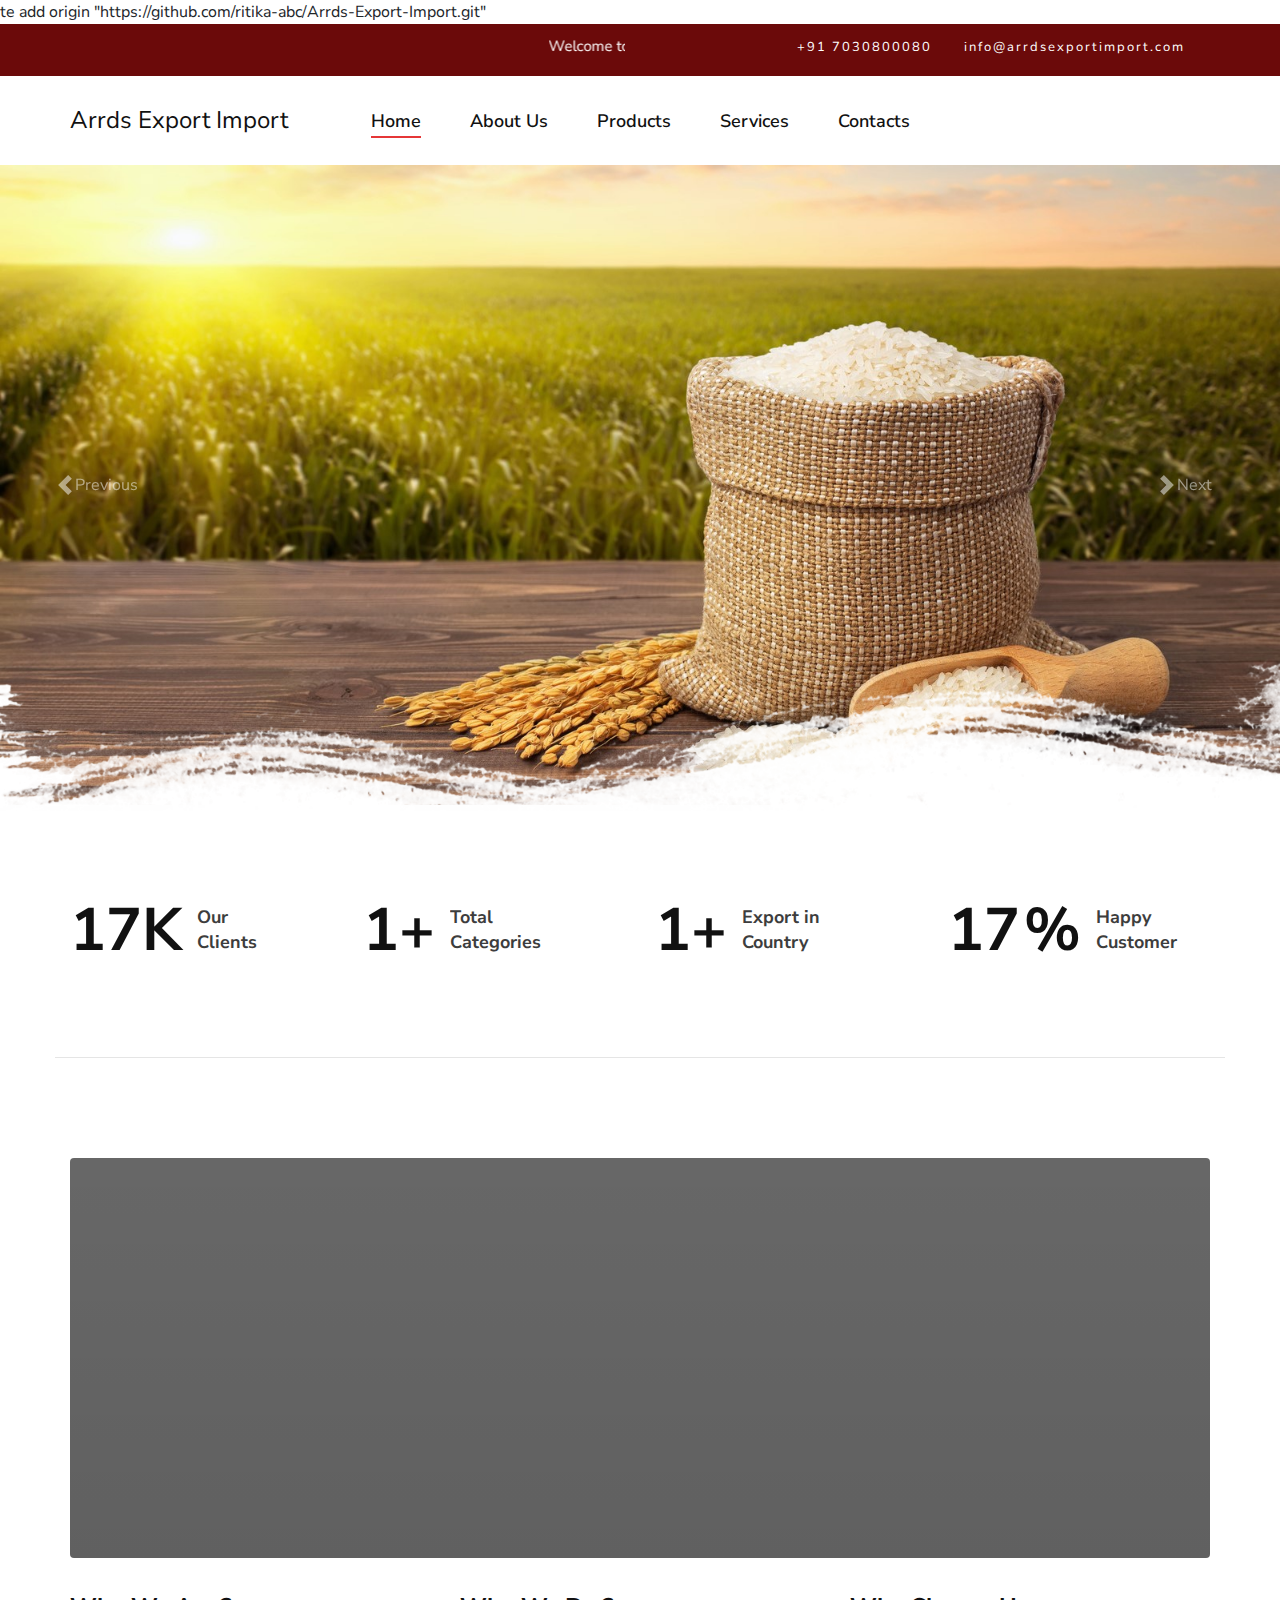
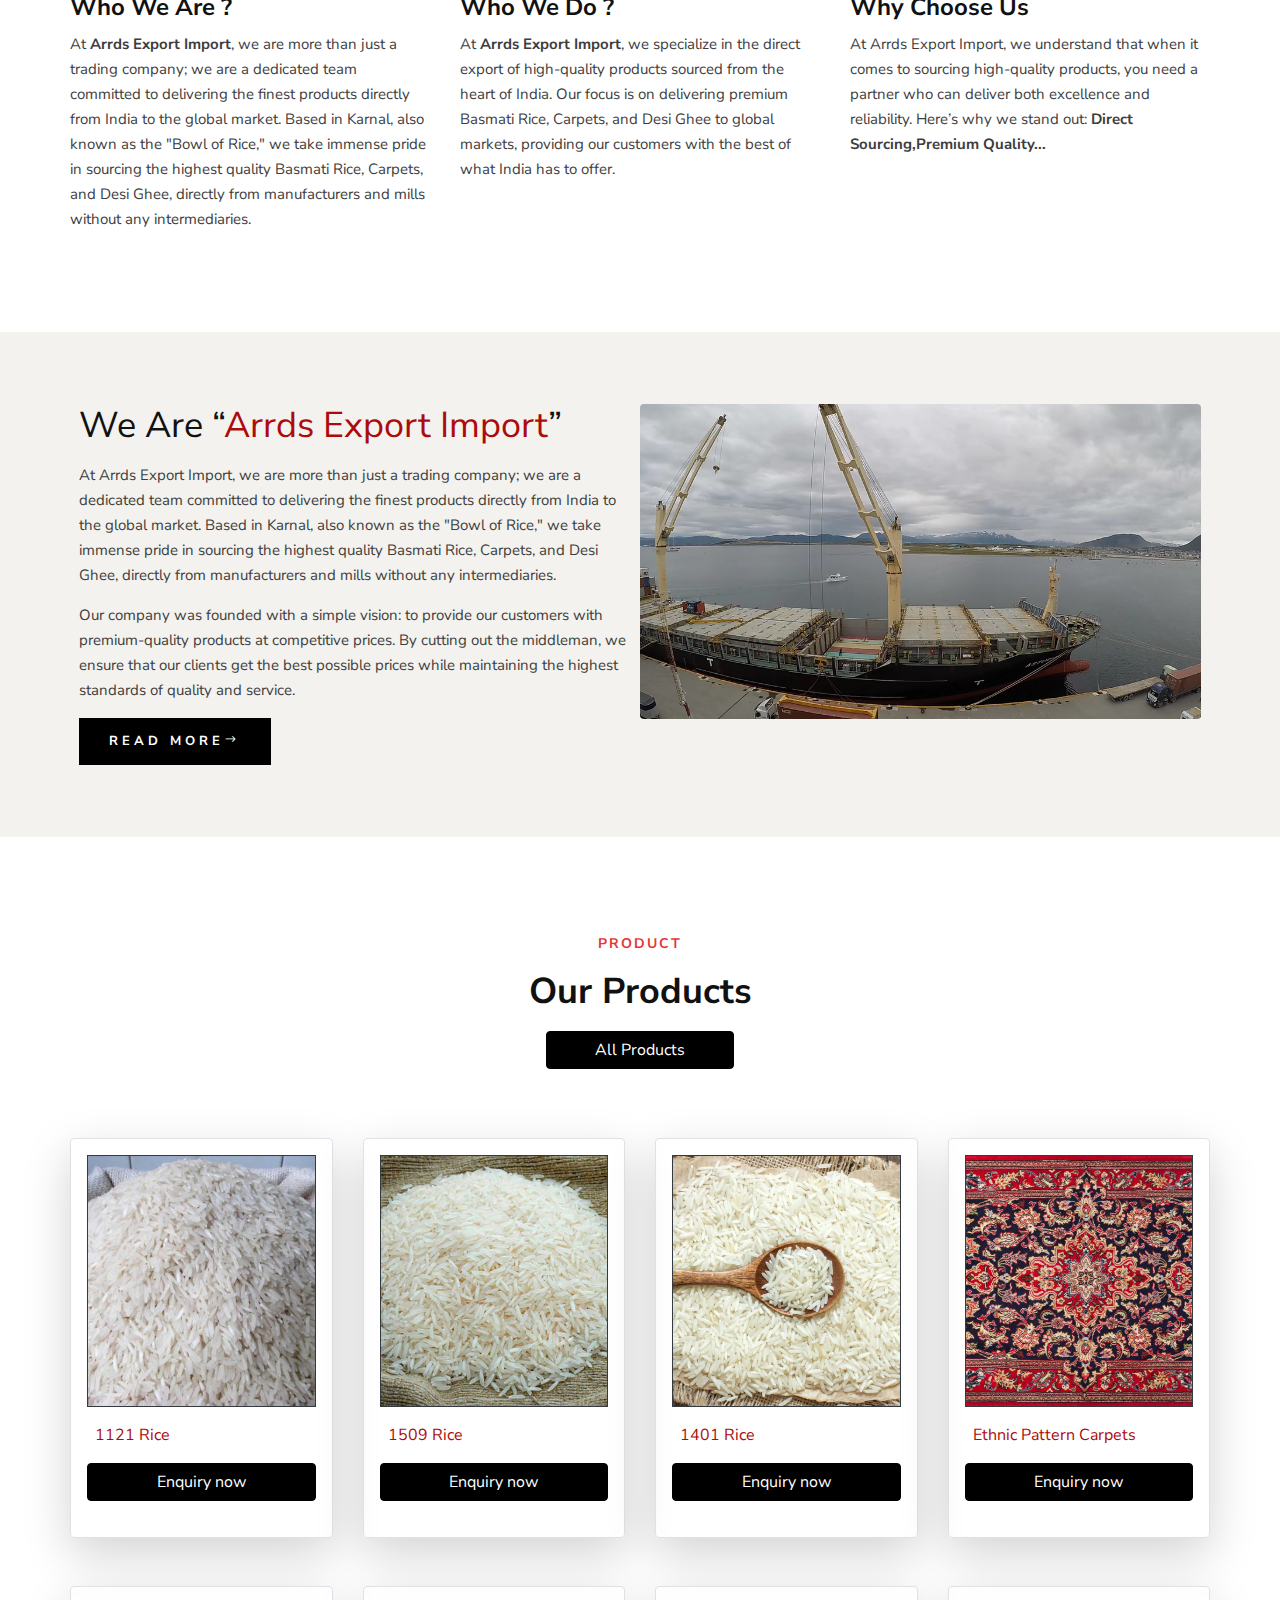
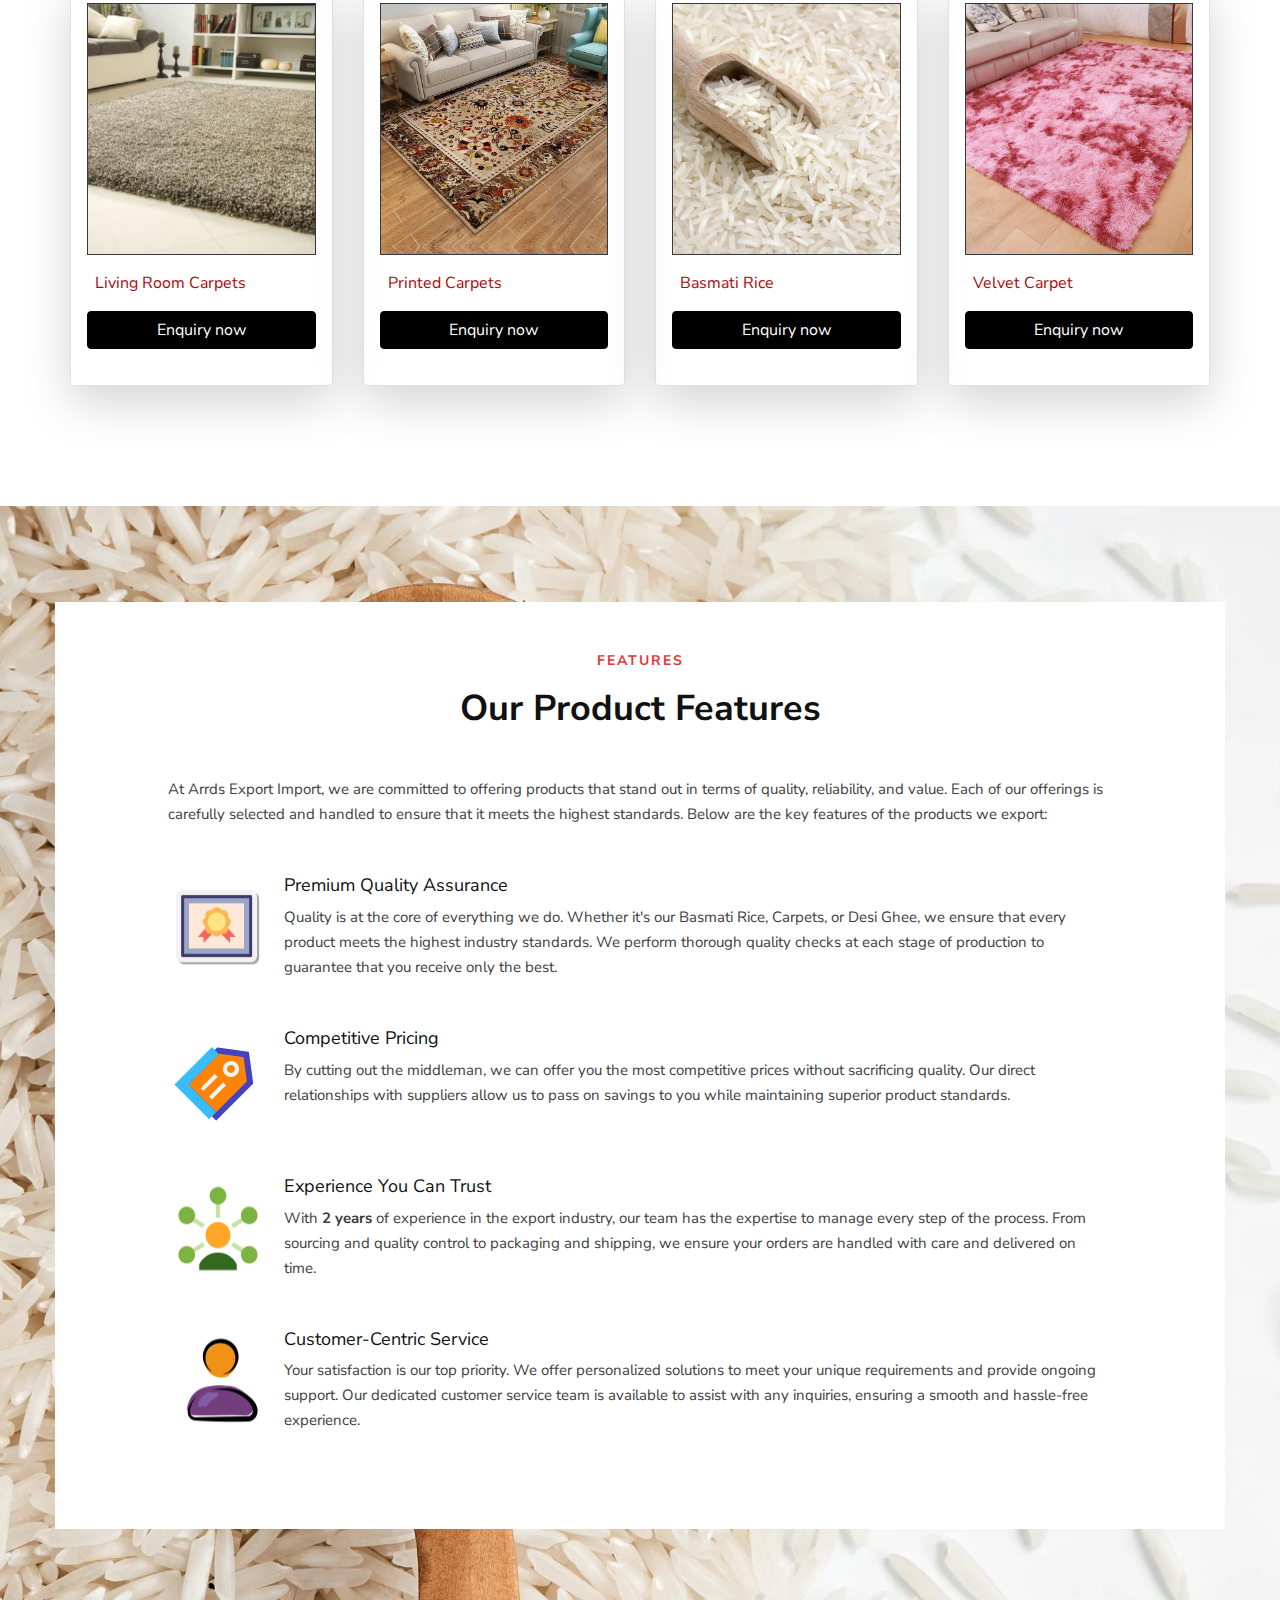
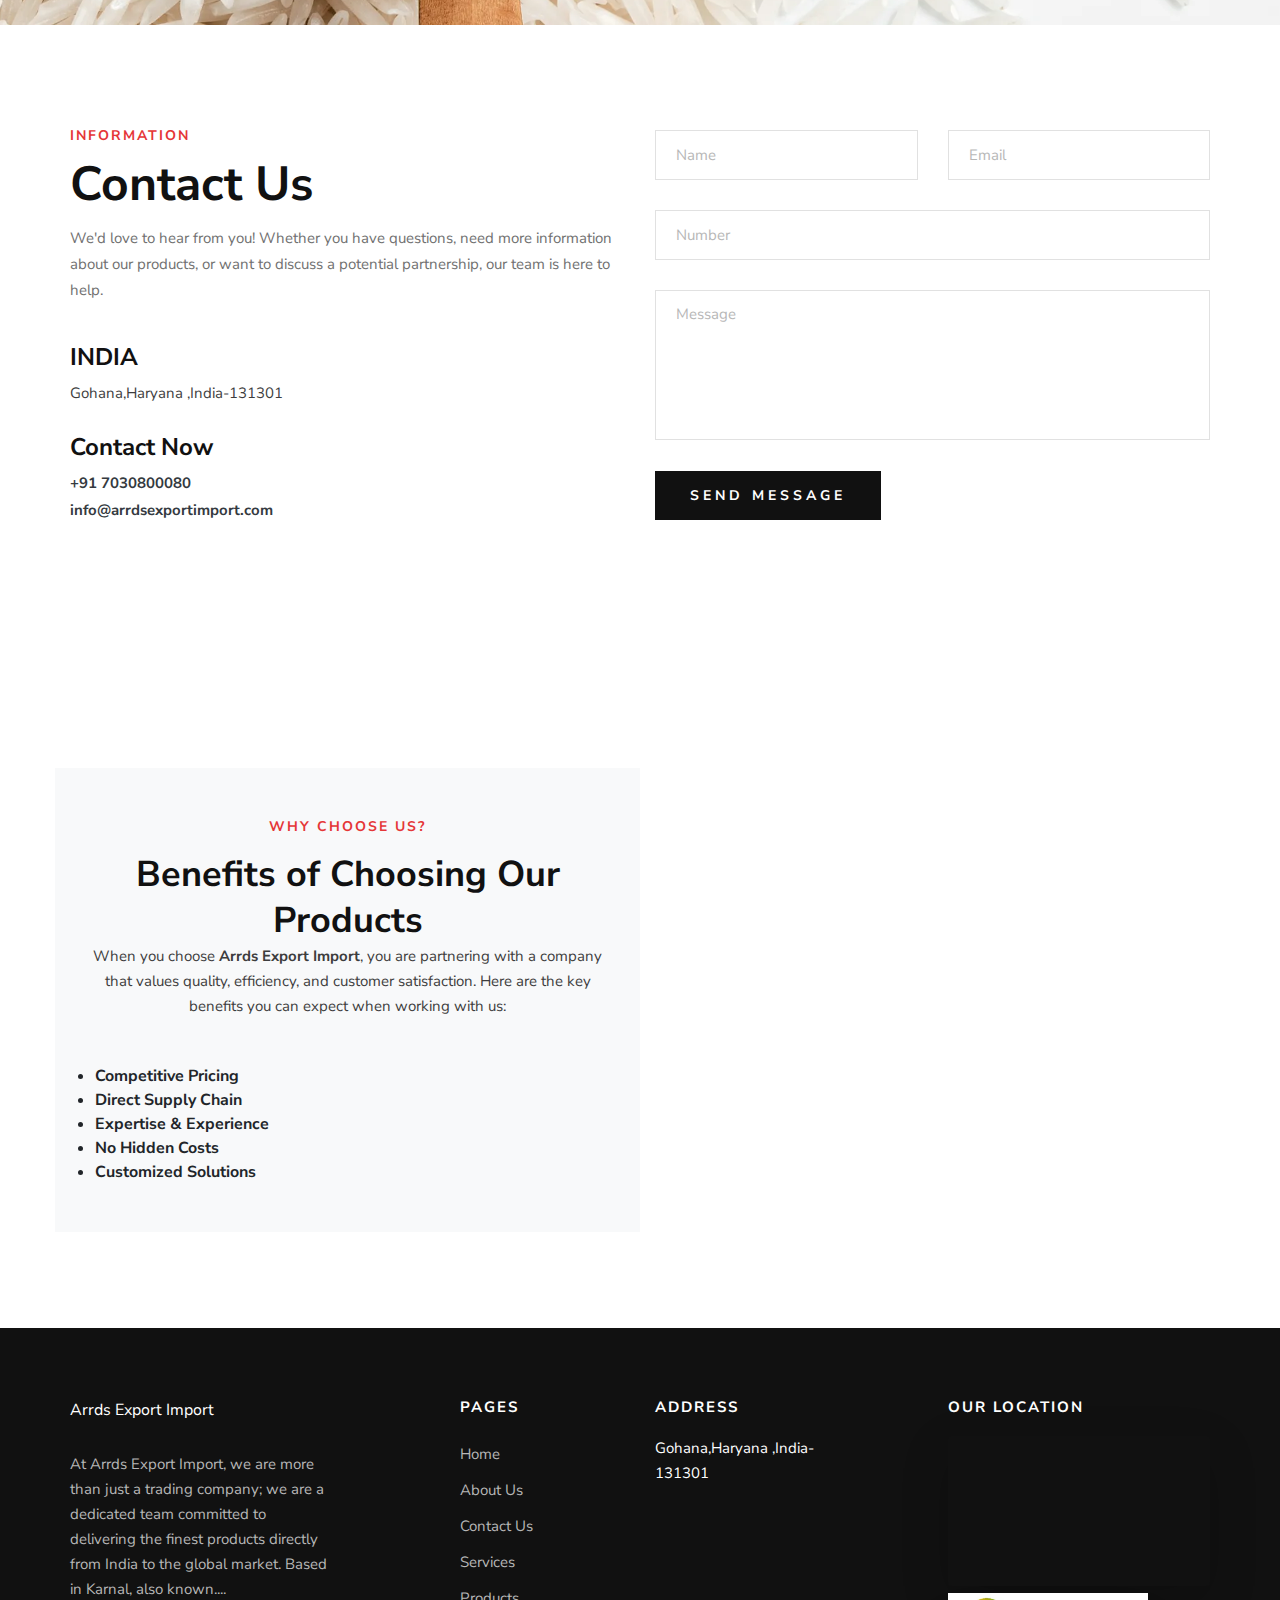
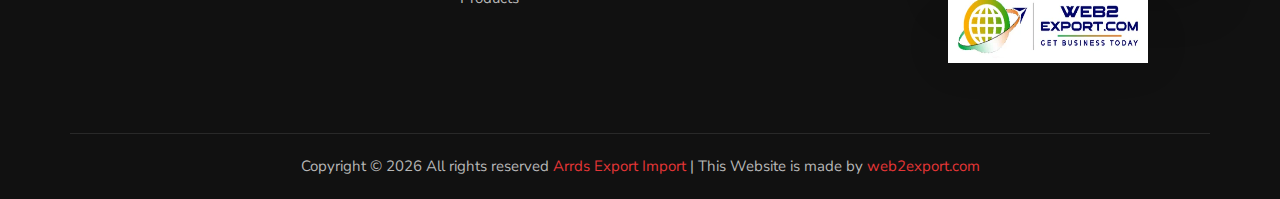
==== commit e1821331: "load" ====
--- a/index.html
+++ b/index.html
@@ -5,7 +5,7 @@
 
     <meta charset="UTF-8">
     <meta name="viewport" content="width=device-width, initial-scale=1.0">
-    <title>The Clay Kraft</title>
+te add origin "https://github.com/ritika-abc/Arrds-Export-Import.git"    <title> Arrds Export Import</title>
 
     <!-- Google Font -->
     <link href="https://fonts.googleapis.com/css2?family=Nunito+Sans:wght@300;400;600;700;800;900&display=swap"
@@ -33,17 +33,10 @@
     <div class="offcanvas-menu-wrapper">
         <div class="offcanvas__option">
             <div class="offcanvas__links">
-                <a href="#">The Clay Kraft</a>
-
-            </div>
-            <!-- <div class="offcanvas__top__hover">
-                <span>Usd <i class="arrow_carrot-down"></i></span>
-                <ul>
-                    <li>USD</li>
-                    <li>EUR</li>
-                    <li>USD</li>
-                </ul>
-            </div> -->
+                <a href="#">Arrds Export Import</a>
+
+            </div>
+
         </div>
 
 
@@ -52,24 +45,24 @@
 
     <!-- Header Section Begin -->
     <header class="header">
-        <div class="header__top">
+        <div class="header__top bg-danger">
             <div class="container">
                 <div class="row">
                     <div class="col-lg-6 col-md-7">
                         <div class="header__top__left">
                             <marquee behavior="" direction="">
-                                <p>Welcome to <b>The Clay Kraft</b>, where creativity meets craftsmanship. Founded in
-                                    2022, we are a dedicated company specializing in the design and manufacture of
-                                    high-quality ceramic mugs. Our passion for ceramics drives us to create products
-                                    that are not only functional but also serve as a canvas for expression and art.</p>
+                                <p>Welcome to <b>Arrds Export Import</b> your trusted partner in sourcing the finest
+                                    quality products from India. Based in Karnal, famously known as the "Bowl of Rice,"
+                                    we specialize in the export of Basmati Rice, Carpets, and Desi Ghee—all directly
+                                    sourced from the best mills and manufacturing units in the region.</p>
                             </marquee>
                         </div>
                     </div>
                     <div class="col-lg-6 col-md-5">
                         <div class="header__top__right">
                             <div class="header__top__links">
-                                <a href="tel:919409963566">+91 9409963566</a>
-                                <a href="mailto:theclaykraft@gmail.com">theclaykraft@gmail.com</a>
+                                <a href="tel:7030800080">+91 7030800080</a>
+                                <a href="mailto:info@arrdsexportimport.com">info@arrdsexportimport.com</a>
                             </div>
 
                         </div>
@@ -81,8 +74,9 @@
             <div class="row">
                 <div class="col-lg-3 col-md-3">
                     <div class="header__logo">
-                        <a href=""><img src="image/logo/logo.jpg" class="rounded  " height="80px" width="130px"
-                                alt=""></a>
+                        <a href="">
+                            <h4>Arrds Export Import</h4>
+                        </a>
                     </div>
                 </div>
                 <div class="col-lg-6 align-self-center col-md-6">
@@ -114,272 +108,39 @@
 
 
 
-    <div id="carouselExample" class="carousel slide" data-ride="carousel">
-        <div class="carousel-inner">
-            <div class="carousel-item active">
-                <img src="image/banner/cup-coffee.jpg" class="d-block w-100" alt="...">
-            </div>
-            <div class="carousel-item">
-                <img src="image/banner/4.jpg" class="d-block w-100" alt="...">
-            </div>
-            <div class="carousel-item">
-                <img src="image/banner/mug.jpg" class="d-block w-100" alt="...">
-            </div>
-        </div>
-        <button class="carousel-control-prev" style="background-color: transparent;border: none;" type="button"
-            data-target="#carouselExample" data-slide="prev">
-            <span class="carousel-control-prev-icon" aria-hidden="true"></span>
-            <span class="visually-hidden">Previous</span>
-        </button>
-        <button class="carousel-control-next" style="background-color: transparent;border: none;" type="button"
-            data-target="#carouselExample" data-slide="next">
-            <span class="carousel-control-next-icon" aria-hidden="true"></span>
-            <span class="visually-hidden">Next</span>
-        </button>
+    <div class="position-relative carousel_margin">
+        <div id="carouselExampleIndicators" class="carousel slide">
+
+            <div class="carousel-inner">
+                <!-- for small -->
+                <!-- for small -->
+                <div class="carousel-item active ">
+                    <img src="image/banner/4.jpg" class="d-block w-100" alt="...">
+                </div>
+                <div class="carousel-item ">
+                    <img src="image/banner/2.jpg" class="d-block w-100" alt="...">
+                </div>
+                <div class="carousel-item ">
+                    <img src="image/banner/3.jpg" class="d-block w-100" alt="...">
+                </div>
+
+
+
+            </div>
+            <button class="carousel-control-prev" style="background-color: transparent;border: none;" type="button"
+                data-target="#carouselExampleIndicators" data-slide="prev">
+                <span class="carousel-control-prev-icon" aria-hidden="true"></span>
+                <span class="visually-hidden">Previous</span>
+            </button>
+            <button style="background-color: transparent;border: none;" class="carousel-control-next" type="button"
+                data-target="#carouselExampleIndicators" data-slide="next">
+                <span class="carousel-control-next-icon" aria-hidden="true"></span>
+                <span class="visually-hidden">Next</span>
+            </button>
+        </div>
+        <img src="image/banner/shpae.png" height="auto" width="100%" class="position-absolute " style="bottom: -1%;"
+            alt="">
     </div>
-
-
-
-    <style>
-        .carousel_image>img {
-            height: 150px !important;
-            width: 150px !important;
-            border-radius: 50%;
-            transform: scale(1);
-            object-fit: cover;
-            transition: 0.4s;
-
-        }
-
-        .img_box {
-            background-color: rgb(255, 255, 255);
-            box-shadow: 9px -6px 1px #83e8ca9e;
-            border-radius: 10px;
-            padding: 10px;
-            /* background-size: cover; */
-            /* background-image:linear-gradient(rgba(255, 255, 255, 0.781),rgba(25, 12, 143, 0.712)), url(image/cat/b4465ccb-ad7d-4479-a67c-61b22f50abde.jpg); */
-        }
-
-        .img_box>p {
-            margin-top: 3px;
-            color: rgb(0, 0, 0);
-            text-transform: capitalize;
-            font-weight: bold;
-            width: 100%;
-            overflow-x: auto;
-        }
-
-        .carousel_image {
-            height: 150px;
-            width: 150px;
-            overflow: hidden;
-            border-radius: 50%;
-            border: 2px dashed #dddddd;
-        }
-
-        .carousel_image:hover img {
-            transform: scale(1.1);
-        }
-
-        .item {
-            display: flex;
-            justify-content: center;
-        }
-    </style>
-    <!-- <section class="mb-5 py-5" style="background: rgb(6,59,116);
-background: linear-gradient(225deg, rgb(91 7 7) 41%, rgb(3 8 45) 41%)">
-
-        <div class="container">
-            <div class="row justify-content-center mt-5">
-                <div class="col-md-7 mb-5 text-center heading-section ftco-animate">
-                    <h2 class="mb-4 text-white">Our Category</h2>
-
-                </div>
-            </div>
-            <div class="row d-md-flex justify-content-center">
-                <div class="col-md-12 ftco-animate ">
-                    <div class="carousel-cat owl-carousel">
-                        <div class="item ">
-                            <div class="img_box text-center">
-                                <div class="carousel_image">
-                                    <img src="image/cat/1.jpg" height="150px" width="150px" alt="gold catimage jpg ">
-                                </div>
-                                <p>T Shirt</p>
-                            </div>
-                        </div>
-                        <div class="item ">
-                            <div class="img_box text-center">
-                                <div class="carousel_image">
-                                    <img src="image/cat/2.jpeg" height="150px" width="150px" alt=" bangle jpg image ">
-                                </div>
-                                <p>Shirt</p>
-                            </div>
-                        </div>
-                        <div class="item ">
-                            <div class="img_box text-center">
-                                <div class="carousel_image">
-                                    <img src="image/cat/3.jpg" height="150px" width="150px" alt="Long Chains jpg image">
-                                </div>
-                                 
-                                <p>track pants</p>
-                            </div>
-                        </div>
-                        <div class="item ">
-                            <div class="img_box text-center">
-                                <div class="carousel_image">
-                                    <img src="image/cat/4.jpg" height="150px" width="150px" alt="Combo Set jpg image ">
-                                </div>
-                                <p>jeans</p>
-                            </div>
-                        </div>
-                        <div class="item ">
-                            <div class="img_box text-center">
-                                <div class="carousel_image">
-                                    <img src="image/cat/5.jpeg" height="150px" width="150px" alt="Necklaces jpg image ">
-                                </div>
-                                <p>Night Dress </p>
-                            </div>
-                        </div>
-                        <div class="item ">
-                            <div class="img_box text-center">
-                                <div class="carousel_image">
-                                    <img src="image/cat/6.jpg" height="150px" width="150px" alt="Earning jpg image">
-                                </div>
-                                <p>child all types of wear</p>
-                            </div>
-                        </div>
-
-                    </div>
-                </div>
-            </div>
-        </div>
-    </section> -->
-
-
-
-    <!-- Hero Section End -->
-
-    <!-- Banner Section Begin -->
-    <!-- <section class="banner spad">
-        <div class="container">
-            <div class="row">
-                <div class="col-lg-7 offset-lg-4">
-                    <div class="banner__item">
-                        <div class="banner__item__pic">
-                            <img src="image/product/1.jpg" height="400px" alt="">
-                        </div>
-                        <div class="banner__item__text">
-                            <h2>Premium Quality T-Shirts</h2>
-                            <a href="#">Shop now</a>
-                        </div>
-                    </div>
-                </div>
-                <div class="col-lg-5">
-                    <div class="banner__item banner__item--middle">
-                        <div class="banner__item__pic">
-                            <img src="image/product/2.jpg" height="500px" alt="">
-                        </div>
-                        <div class="banner__item__text">
-                            <h2>Stylish & Comfortable</h2>
-                            <a href="#">Shop now</a>
-                        </div>
-                    </div>
-                </div>
-                <div class="col-lg-7">
-                    <div class="banner__item banner__item--last">
-                        <div class="banner__item__pic">
-                            <img src="image/product/3.jpg" height="500px" alt="">
-                        </div>
-                        <div class="banner__item__text">
-                            <h2>Trendsetting Designs Always</h2>
-                            <a href="#">Shop now</a>
-                        </div>
-                    </div>
-                </div>
-            </div>
-        </div>
-    </section> -->
-    <!-- Banner Section End -->
-
-
-    <!-- About Section Begin -->
-    <section class="about spad">
-        <div class="container">
-            <div class="row">
-                <div class="col-lg-12">
-                    <div class="about__pic">
-                        <video src="1.mp4" type="video/mp4" autoplay muted loop height="auto" width="100%"></video>
-                    </div>
-                </div>
-            </div>
-            <div class="row">
-                <div class="col-lg-4 col-md-4 col-sm-6">
-                    <div class="about__item">
-                        <h4>Who We Are ?</h4>
-                        <p>At The Clay Kraft, we are a team of passionate artisans and innovators who believe in the
-                            power of handcrafted ceramics to brighten lives. Established in 2022, our company was born
-                            out of a love for quality craftsmanship and a desire to create something meaningful. We
-                            specialize in producing high-quality ceramic mugs that blend artistry with functionality.
-                        </p>
-                    </div>
-                </div>
-                <div class="col-lg-4 col-md-4 col-sm-6">
-                    <div class="about__item">
-                        <h4>Who We Do ?</h4>
-                        <p>At The Clay Kraft, we design and craft high-quality ceramic mugs that cater to a wide range
-                            of customers, from individual buyers to businesses looking for unique, functional, and
-                            beautiful products. Whether you’re a coffee lover, a gift shopper, or a retailer in need of
-                            reliable suppliers, we have something for you.</p>
-                    </div>
-                </div>
-                <div class="col-lg-4 col-md-4 col-sm-6">
-                    <div class="about__item">
-                        <h4>Why Choose Us</h4>
-                        <p>At The Clay Kraft, we believe in creating more than just ceramic mugs—we craft pieces that
-                            tell a story, evoke emotion, and enhance every moment. Here’s why our customers choose us:
-                            <b> Unmatched Quality,Unique Designs ,Personalization and more.</b></p>
-                    </div>
-                </div>
-            </div>
-        </div>
-    </section>
-    <!-- About Section End -->
-
-    <!-- Testimonial Section Begin -->
-
-    <section class="testimonial py-5 position-relative">
-        <div class="container">
-            <div class="row px-4 py-4">
-                <div class="col-lg-6 align-self-center p-0">
-                    <div class="  ">
-
-                        <h2 class=" mb-3"><img src="image/banner/icons8-t-shirt-100.png" alt="">We Are <q class=""><span
-                                    class="text-danger">The Clay Kraft</span></q> </h2>
-                        <p>Welcome to <b>The Clay Kraft</b>—where passion for craftsmanship meets creativity in every
-                            ceramic piece we create. <b>Established in 2022</b>, we specialize in crafting high-quality
-                            ceramic mugs designed to elevate everyday moments. From a warm cup of coffee to a thoughtful
-                            gift, each mug is crafted with care and precision to bring you joy with every use.
-                        </p>
-                        <p>Our team of skilled artisans combines traditional techniques with modern design, ensuring
-                            that each mug is not only functional but also a work of art. With a strong commitment to
-                            quality, we source the finest materials and utilize sustainable practices, making our mugs
-                            as durable and eco-friendly as they are beautiful.</p>
-                        <a href="#" class="primary-btn">Read More<span class="arrow_right"></span></a>
-                    </div>
-                </div>
-                <div class="col-lg-6 p-0">
-                    <video src="2.mp4" type="video/mp4" class="rounded" height="auto" width="100%" autoplay muted
-                        loop></video>
-                </div>
-            </div>
-
-        </div>
-        <!-- <marquee behavior="" direction="" class="position-absolute  " style="top: 0%;">
-            <img src="image/banner/plane.png" height="auto" width="30%" alt="">
-
-        </marquee> -->
-    </section>
-    <!-- Testimonial Section End -->
 
     <!-- Counter Section Begin -->
     <section class="counter spad">
@@ -399,7 +160,10 @@
                 <div class="col-lg-3 col-md-6 col-sm-6">
                     <div class="counter__item">
                         <div class="counter__item__number">
-                            <h2 class="cn_num">5</h2>
+                            <div class="d-flex">
+                                <h2 class="cn_num">5</h2>
+                                <h2 class=" ">+</h2>
+                            </div>
                         </div>
                         <span>Total <br />Categories</span>
                     </div>
@@ -407,9 +171,12 @@
                 <div class="col-lg-3 col-md-6 col-sm-6">
                     <div class="counter__item">
                         <div class="counter__item__number">
-                            <h2 class="cn_num">2</h2>
-                        </div>
-                        <span>In <br />Country</span>
+                            <div class="d-flex">
+                                <h2 class="cn_num">2</h2>
+                                <h2 class=" ">+</h2>
+                            </div>
+                        </div>
+                        <span> Export in<br />Country</span>
                     </div>
                 </div>
                 <div class="col-lg-3 col-md-6 col-sm-6">
@@ -427,6 +194,138 @@
     <!-- Counter Section End -->
 
 
+    <style>
+        .carousel_image>img {
+            height: 150px !important;
+            width: 150px !important;
+            border-radius: 50%;
+            transform: scale(1);
+            object-fit: cover;
+            transition: 0.4s;
+
+        }
+
+        .img_box {
+            background-color: rgb(255, 255, 255);
+            box-shadow: 9px -6px 1px #83e8ca9e;
+            border-radius: 10px;
+            padding: 10px;
+            /* background-size: cover; */
+            /* background-image:linear-gradient(rgba(255, 255, 255, 0.781),rgba(25, 12, 143, 0.712)), url(image/cat/b4465ccb-ad7d-4479-a67c-61b22f50abde.jpg); */
+        }
+
+        .img_box>p {
+            margin-top: 3px;
+            color: rgb(0, 0, 0);
+            text-transform: capitalize;
+            font-weight: bold;
+            width: 100%;
+            overflow-x: auto;
+        }
+
+        .carousel_image {
+            height: 150px;
+            width: 150px;
+            overflow: hidden;
+            border-radius: 50%;
+            border: 2px dashed #dddddd;
+        }
+
+        .carousel_image:hover img {
+            transform: scale(1.1);
+        }
+
+        .item {
+            display: flex;
+            justify-content: center;
+        }
+    </style>
+
+    <!-- About Section Begin -->
+    <section class="about spad">
+        <div class="container">
+            <div class="row">
+                <div class="col-lg-12">
+                    <div class="about__pic">
+                        <div class="rounded"
+                            style="background-image: linear-gradient(rgba(0, 0, 0, 0.596),rgba(0, 0, 0, 0.623)),url(image/banner/export.jpg);height: 400px; width: 100%;background-size: cover ">
+                        </div>
+                    </div>
+                </div>
+            </div>
+            <div class="row">
+                <div class="col-lg-4 col-md-4 col-sm-6">
+                    <div class="about__item">
+                        <h4>Who We Are ?</h4>
+                        <p>At <b>Arrds Export Import</b>, we are more than just a trading company; we are a dedicated
+                            team committed to delivering the finest products directly from India to the global market.
+                            Based in Karnal, also known as the "Bowl of Rice," we take immense pride in sourcing the
+                            highest quality Basmati Rice, Carpets, and Desi Ghee, directly from manufacturers and mills
+                            without any intermediaries.
+                        </p>
+                    </div>
+                </div>
+                <div class="col-lg-4 col-md-4 col-sm-6">
+                    <div class="about__item">
+                        <h4>Who We Do ?</h4>
+                        <p>At <b>Arrds Export Import</b>, we specialize in the direct export of high-quality products
+                            sourced from the heart of India. Our focus is on delivering premium Basmati Rice, Carpets,
+                            and Desi Ghee to global markets, providing our customers with the best of what India has to
+                            offer.</p>
+                    </div>
+                </div>
+                <div class="col-lg-4 col-md-4 col-sm-6">
+                    <div class="about__item">
+                        <h4>Why Choose Us</h4>
+                        <p>At Arrds Export Import, we understand that when it comes to sourcing high-quality products,
+                            you need a partner who can deliver both excellence and reliability. Here’s why we stand out:
+                            <b> Direct Sourcing,Premium Quality...</b>
+                        </p>
+                    </div>
+                </div>
+            </div>
+        </div>
+    </section>
+    <!-- About Section End -->
+
+    <!-- Testimonial Section Begin -->
+
+    <section class="testimonial py-5 position-relative">
+        <div class="container">
+            <div class="row px-4 py-4 ">
+                <div class="col-lg-6 align-self-center p-0">
+                    <div class="  ">
+
+                        <h2 class=" mb-3"><img src="image/banner/icons8-t-shirt-100.png" alt="">We Are <q class=""><span
+                                    class="text-danger">Arrds Export Import</span></q> </h2>
+                        <p>At Arrds Export Import, we are more than just a trading company; we are a dedicated team
+                            committed to delivering the finest products directly from India to the global market. Based
+                            in Karnal, also known as the "Bowl of Rice," we take immense pride in sourcing the highest
+                            quality Basmati Rice, Carpets, and Desi Ghee, directly from manufacturers and mills without
+                            any intermediaries.
+                        </p>
+                        <p>Our company was founded with a simple vision: to provide our customers with premium-quality
+                            products at competitive prices. By cutting out the middleman, we ensure that our clients get
+                            the best possible prices while maintaining the highest standards of quality and service.</p>
+                        <a href="#" class="primary-btn">Read More<span class="arrow_right"></span></a>
+                    </div>
+                </div>
+                <div class="col-lg-6 p-0">
+                    <video src="2.mp4" type="video/mp4" class="rounded" height="auto" width="100%" autoplay muted
+                        loop></video>
+                </div>
+            </div>
+
+        </div>
+        <!-- <marquee behavior="" direction="" class="position-absolute  " style="top: 0%;">
+            <img src="image/banner/plane.png" height="auto" width="30%" alt="">
+
+        </marquee> -->
+    </section>
+    <!-- Testimonial Section End -->
+
+
+
 
 
 
@@ -435,7 +334,7 @@
             <div class="col-lg-12">
                 <div class="section-title">
                     <span>Product</span>
-                    <h2> Color Mugs</h2>
+                    <h2> Our Products</h2>
                     <a href="" class="btn btn-dark px-5 mt-3" data-toggle="modal" data-target="#exampleModal">All
                         Products</a>
                 </div>
@@ -447,7 +346,7 @@
                     <div class="cat_icon pro_box border border-4 border-dark"><img src="image/product/1.jpg"
                             height="250px" width="100%" style="object-fit:cover" alt=" ">
                     </div>
-                    <div class="cat_name mt-3 fw-bold  mx-2 text-danger text-capitalize">Red</div>
+                    <div class="cat_name mt-3 fw-bold  mx-2 text-danger text-capitalize">1121 Rice</div>
                     <a href="" class="btn btn-dark w-100 mt-3" data-toggle="modal" data-target="#exampleModal">Enquiry
                         now</a>
                 </div>
@@ -457,7 +356,7 @@
                     <div class="cat_icon pro_box border border-4 border-dark"><img src="image/product/2.jpg"
                             height="250px" width="100%" style="object-fit:cover" alt=" ">
                     </div>
-                    <div class="cat_name mt-3 fw-bold  mx-2 text-danger text-capitalize">Black</div>
+                    <div class="cat_name mt-3 fw-bold  mx-2 text-danger text-capitalize">1509 Rice</div>
                     <a href="" class="btn btn-dark w-100 mt-3" data-toggle="modal" data-target="#exampleModal">Enquiry
                         now</a>
                 </div>
@@ -468,7 +367,7 @@
                     <div class="cat_icon pro_box border border-4 border-dark"><img src="image/product/3.jpg"
                             height="250px" width="100%" style="object-fit:cover" alt=" ">
                     </div>
-                    <div class="cat_name mt-3 fw-bold  mx-2 text-danger text-capitalize">Cobalt Blue</div>
+                    <div class="cat_name mt-3 fw-bold  mx-2 text-danger text-capitalize">1401 Rice</div>
                     <a href="" class="btn btn-dark w-100 mt-3" data-toggle="modal" data-target="#exampleModal">Enquiry
                         now</a>
                 </div>
@@ -478,7 +377,17 @@
                     <div class="cat_icon pro_box border border-4 border-dark"><img src="image/product/4.jpg"
                             height="250px" width="100%" style="object-fit:cover" alt=" ">
                     </div>
-                    <div class="cat_name mt-3 fw-bold  mx-2 text-danger text-capitalize">Yellow</div>
+                    <div class="cat_name mt-3 fw-bold  mx-2 text-danger text-capitalize">Ethnic Pattern Carpets</div>
+                    <a href="" class="btn btn-dark w-100 mt-3" data-toggle="modal" data-target="#exampleModal">Enquiry
+                        now</a>
+                </div>
+            </div>
+            <div class="col-12 col-md-6   col-lg-3 my-4 cards_animation " data-aos="zoom-in-down">
+                <div class="cat_inner  border d-block rounded-top    p-3 shadow-lg rounded " style="height: 400px;">
+                    <div class="cat_icon pro_box border border-4 border-dark"><img src="image/product/5.jpg"
+                            height="250px" width="100%" style="object-fit:cover" alt=" ">
+                    </div>
+                    <div class="cat_name mt-3 fw-bold  mx-2 text-danger text-capitalize">Living Room Carpets</div>
                     <a href="" class="btn btn-dark w-100 mt-3" data-toggle="modal" data-target="#exampleModal">Enquiry
                         now</a>
                 </div>
@@ -488,7 +397,7 @@
                     <div class="cat_icon pro_box border border-4 border-dark"><img src="image/product/6.jpg"
                             height="250px" width="100%" style="object-fit:cover" alt=" ">
                     </div>
-                    <div class="cat_name mt-3 fw-bold  mx-2 text-danger text-capitalize">Sky Blue</div>
+                    <div class="cat_name mt-3 fw-bold  mx-2 text-danger text-capitalize">Printed Carpets</div>
                     <a href="" class="btn btn-dark w-100 mt-3" data-toggle="modal" data-target="#exampleModal">Enquiry
                         now</a>
                 </div>
@@ -498,7 +407,7 @@
                     <div class="cat_icon pro_box border border-4 border-dark"><img src="image/product/7.jpg"
                             height="250px" width="100%" style="object-fit:cover" alt=" ">
                     </div>
-                    <div class="cat_name mt-3 fw-bold  mx-2 text-danger text-capitalize">Mint Green</div>
+                    <div class="cat_name mt-3 fw-bold  mx-2 text-danger text-capitalize">Basmati Rice</div>
                     <a href="" class="btn btn-dark w-100 mt-3" data-toggle="modal" data-target="#exampleModal">Enquiry
                         now</a>
                 </div>
@@ -508,227 +417,99 @@
                     <div class="cat_icon pro_box border border-4 border-dark"><img src="image/product/8.jpg"
                             height="250px" width="100%" style="object-fit:cover" alt=" ">
                     </div>
-                    <div class="cat_name mt-3 fw-bold  mx-2 text-danger text-capitalize">Red</div>
+                    <div class="cat_name mt-3 fw-bold  mx-2 text-danger text-capitalize">Velvet Carpet</div>
                     <a href="" class="btn btn-dark w-100 mt-3" data-toggle="modal" data-target="#exampleModal">Enquiry
                         now</a>
                 </div>
             </div>
-            <div class="col-12 col-md-6   col-lg-3 my-4 cards_animation " data-aos="zoom-in-down">
-                <div class="cat_inner  border d-block rounded-top    p-3 shadow-lg rounded " style="height: 400px;">
-                    <div class="cat_icon pro_box border border-4 border-dark"><img src="image/product/9.jpg"
-                            height="250px" width="100%" style="object-fit:cover" alt=" ">
-                    </div>
-                    <div class="cat_name mt-3 fw-bold  mx-2 text-danger text-capitalize">Black</div>
-                    <a href="" class="btn btn-dark w-100 mt-3" data-toggle="modal" data-target="#exampleModal">Enquiry
-                        now</a>
-                </div>
-            </div>
-
-
-        </div>
-        </div>
-        <div class="container  " style="margin-top: 6rem;margin-bottom:6rem">
-            <div class="row">
-                <div class="col-lg-12">
-                    <div class="section-title">
-                        <span>Product 1</span>
-                        <h2> Sublimation Coated
-                            Mugs
-
-                        </h2>
-                        <a href="" class="btn btn-dark px-5 mt-3" data-toggle="modal" data-target="#exampleModal">All
-                            Products  </a>
-                    </div>
-                </div>
-            </div>
-            <div class="row justify-content-center">
-                 
-                <div class="col-12 col-md-6   col-lg-3 my-4 cards_animation " data-aos="zoom-in-down">
-                    <div class="cat_inner  border d-block rounded-top    p-3 shadow-lg rounded " style="height: 400px;">
-                        <div class="cat_icon pro_box border border-4 border-dark"><img src="image/product/15.JPG"
-                                height="250px" width="100%" style="object-fit:cover" alt=" ">
-                        </div>
-                        <div class="cat_name mt-3 fw-bold  mx-2 text-danger text-capitalize">6 OZ MUGS
-                        </div>
-                        <a href="" class="btn btn-dark w-100 mt-3" data-toggle="modal"
-                            data-target="#exampleModal">Enquiry
-                            now</a>
-                    </div>
-                </div>
-                <div class="col-12 col-md-6   col-lg-3 my-4 cards_animation " data-aos="zoom-in-down">
-                    <div class="cat_inner  border d-block rounded-top    p-3 shadow-lg rounded " style="height: 400px;">
-                        <div class="cat_icon pro_box border border-4 border-dark"><img src="image/product/16.JPG"
-                                height="250px" width="100%" style="object-fit:cover" alt=" ">
-                        </div>
-                        <div class="cat_name mt-3 fw-bold  mx-2 text-danger text-capitalize">Sublimation Coated Mug
-                        </div>
-                        <a href="" class="btn btn-dark w-100 mt-3" data-toggle="modal"
-                            data-target="#exampleModal">Enquiry
-                            now</a>
-                    </div>
-                </div>
-                <div class="col-12 col-md-6   col-lg-3 my-4 cards_animation " data-aos="zoom-in-down">
-                    <div class="cat_inner  border d-block rounded-top    p-3 shadow-lg rounded " style="height: 400px;">
-                        <div class="cat_icon pro_box border border-4 border-dark"><img src="image/product/17.JPG"
-                                height="250px" width="100%" style="object-fit:cover" alt=" ">
-                        </div>
-                        <div class="cat_name mt-3 fw-bold  mx-2 text-danger text-capitalize"> Heart 
-                            Handle Mug
-                        </div>
-                        <a href="" class="btn btn-dark w-100 mt-3" data-toggle="modal"
-                            data-target="#exampleModal">Enquiry
-                            now</a>
-                    </div>
-                </div>
-                <div class="col-12 col-md-6   col-lg-3 my-4 cards_animation " data-aos="zoom-in-down">
-                    <div class="cat_inner  border d-block rounded-top    p-3 shadow-lg rounded " style="height: 400px;">
-                        <div class="cat_icon pro_box border border-4 border-dark"><img src="image/product/18.JPG"
-                                height="250px" width="100%" style="object-fit:cover" alt=" ">
-                        </div>
-                        <div class="cat_name mt-3 fw-bold  mx-2 text-danger text-capitalize">11 Oz 3 Tone Mugs
-                        </div>
-                        <a href="" class="btn btn-dark w-100 mt-3" data-toggle="modal"
-                            data-target="#exampleModal">Enquiry
-                            now</a>
-                    </div>
-                </div>
-                <div class="col-12 col-md-6   col-lg-3 my-4 cards_animation " data-aos="zoom-in-down">
-                    <div class="cat_inner  border d-block rounded-top    p-3 shadow-lg rounded " style="height: 400px;">
-                        <div class="cat_icon pro_box border border-4 border-dark"><img src="image/product/19.JPG"
-                                height="250px" width="100%" style="object-fit:cover" alt=" ">
-                        </div>
-                        <div class="cat_name mt-3 fw-bold  mx-2 text-danger text-capitalize">11 Oz 3 Tone Heart Handle
-                            Mugs
-                            
-                            
-                        </div>
-                        <a href="" class="btn btn-dark w-100 mt-3" data-toggle="modal"
-                            data-target="#exampleModal">Enquiry
-                            now</a>
-                    </div>
-                </div>
-                <div class="col-12 col-md-6   col-lg-3 my-4 cards_animation " data-aos="zoom-in-down">
-                    <div class="cat_inner  border d-block rounded-top    p-3 shadow-lg rounded " style="height: 400px;">
-                        <div class="cat_icon pro_box border border-4 border-dark"><img src="image/product/20.JPG"
-                                height="250px" width="100%" style="object-fit:cover" alt=" ">
-                        </div>
-                        <div class="cat_name mt-3 fw-bold  mx-2 text-danger text-capitalize">Birthday Wishes
-
-                            
-                            
-                        </div>
-                        <a href="" class="btn btn-dark w-100 mt-3" data-toggle="modal"
-                            data-target="#exampleModal">Enquiry
-                            now</a>
-                    </div>
-                </div>
-                <div class="col-12 col-md-6   col-lg-3 my-4 cards_animation " data-aos="zoom-in-down">
-                    <div class="cat_inner  border d-block rounded-top    p-3 shadow-lg rounded " style="height: 400px;">
-                        <div class="cat_icon pro_box border border-4 border-dark"><img src="image/product/22.JPG"
-                                height="250px" width="100%" style="object-fit:cover" alt=" ">
-                        </div>
-                        <div class="cat_name mt-3 fw-bold  mx-2 text-danger text-capitalize">Smiley Mug                         
-                            
-                        </div>
-                        <a href="" class="btn btn-dark w-100 mt-3" data-toggle="modal"
-                            data-target="#exampleModal">Enquiry
-                            now</a>
-                    </div>
-                </div>
-                <div class="col-12 col-md-6   col-lg-3 my-4 cards_animation " data-aos="zoom-in-down">
-                    <div class="cat_inner  border d-block rounded-top    p-3 shadow-lg rounded " style="height: 400px;">
-                        <div class="cat_icon pro_box border border-4 border-dark"><img src="image/product/23.JPG"
-                                height="250px" width="100%" style="object-fit:cover" alt=" ">
-                        </div>
-                        <div class="cat_name mt-3 fw-bold  mx-2 text-danger text-capitalize">11 Oz White Patch Mug
-                     
-                            
-                        </div>
-                        <a href="" class="btn btn-dark w-100 mt-3" data-toggle="modal"
-                            data-target="#exampleModal">Enquiry
-                            now</a>
-                    </div>
-                </div>
-            </div>
-        </div>
-
-
-
-
-
-        <!-- Feature Start -->
-        <div class="  py-5"
-            style="background-image: url(image/banner/cup-coffee.jpg);background-size: cover;background-position: center;">
-            <div class="container overflow-hidden py-5 px-lg-0 my-5">
-                <div class="container   py-5 px-lg-0">
-                    <div class="row">
-                        <div class="col-lg-12">
-                            <div class="section-title">
-                                <span>Features</span>
-                                <h2>Our Product Features</h2>
-                            </div>
-                        </div>
-                    </div>
-                    <div class="row g-5 mx-lg-0">
-                        <div class="col-lg-8 feature-text wow fadeInUp rounded shadow-lg" style="background: #ffffffc4;"
-                            data-wow-delay="0.1s">
-                            <div class="row mt-5">
-                                <div class="col-lg-10">
-                                    <h3 class="mb-5   " style="text-shadow: 4px 2px #e536374d;"><b>At <q>The Clay
-                                                Kraft</q>, we
-                                            understand that quality is more
-                                            than just a standard</b></h3>
-                                </div>
-                            </div>
-
-                            <div class="d-flex mb-5 wow fadeInUp" data-wow-delay="0.3s">
-
-                                <div class="ms-4">
-                                    <h5 class="text-danger mb-2">What Makes Our Mugs Special</h5>
-                                    <p class="mb-0">At The Clay Kraft, every mug is a masterpiece of craftsmanship,
-                                        designed to bring both beauty and functionality into your daily routine. Our
-                                        mugs are made from premium, eco-friendly ceramics that are durable,
-                                        heat-resistant, and easy to clean.
-
-
-
-                                    </p>
-                                </div>
-                            </div>
-                            <div class="d-flex mb-5 wow fadeIn" data-wow-delay="0.5s">
-
-                                <div class="ms-4">
-                                    <h5 class="text-danger mb-2">Quality in Every Detail</h5>
-                                    <p class="mb-0">At The Clay Kraft, we believe that true quality lies in the details.
-                                        Each of our ceramic mugs is carefully handcrafted by skilled artisans, ensuring
-                                        exceptional craftsmanship at every stage of production. From the precise shaping
-                                        of the clay to the perfect glazing, we pay attention to every step to deliver a
-                                        product that exceeds expectations.
-
-                                    </p>
-                                </div>
-                            </div>
-                            <div class="d-flex mb-0 mb-5 wow fadeInUp" data-wow-delay="0.7s">
-                                <div class="ms-4">
-                                    <h5 class="text-danger mb-2 fw-bold">Why Choose Our Ceramic Mugs</h5>
-                                    <p class="mb-0">When you choose The Clay Kraft, you're selecting more than just a
-                                        ceramic mug—you're investing in quality, craftsmanship, and style. Our mugs are
-                                        made with the finest materials and designed to offer a perfect blend of elegance
-                                        and practicality.</p>
-                                </div>
-                            </div>
-
-                        </div>
-
-                    </div>
-                </div>
-            </div>
-        </div>
-
-
-
-        <!-- Product Section Begin -->
-        <!-- <section class="product spad mt-5">
+
+
+        </div>
+    </div>
+
+
+
+
+
+
+    <!-- Feature Start -->
+    <div class="  py-5"
+        style="background-image: url(image/banner/5.jpg);background-size: cover;background-position: center;">
+        <div class="container overflow-hidden  px-lg-0 my-5">
+            <div class="container bg-white  py-5 px-lg-0">
+                <div class="row">
+                    <div class="col-lg-12">
+                        <div class="section-title">
+                            <span>Features</span>
+                            <h2>Our Product Features</h2>
+                        </div>
+                    </div>
+                </div>
+                <div class="row g-5 justify-content-center mx-lg-0">
+                    <div class="col-lg-10 feature-text my_bor  wow fadeInUp " data-wow-delay="0.1s">
+                        <div class="row ">
+                            <div class="col-lg-12">
+                                <p class="mb-5   ">At Arrds Export Import, we are committed to offering products that
+                                    stand out in terms of quality, reliability, and value. Each of our offerings is
+                                    carefully selected and handled to ensure that it meets the highest standards. Below
+                                    are the key features of the products we export:</p>
+                            </div>
+                        </div>
+
+                        <div class="d-block d-md-flex text-center text-md-start mb-5 wow fadeInUp" data-wow-delay="0.3s">
+                            <img src="icon/1.png" alt="">
+                            <div class="ms-4 mx-3">
+                                <h5 class="text-  mb-2"> Premium Quality Assurance</h5>
+
+                                <p class="mb-0">Quality is at the core of everything we do. Whether it's our Basmati
+                                    Rice, Carpets, or Desi Ghee, we ensure that every product meets the highest industry
+                                    standards. We perform thorough quality checks at each stage of production to
+                                    guarantee that you receive only the best.
+                                </p>
+                            </div>
+                        </div>
+                        <div class="d-block d-md-flex text-center text-md-start mb-5 wow fadeIn" data-wow-delay="0.5s">
+                            <img src="icon/2.png" alt="">
+                            <div class="ms-4 mx-3">
+                                <h5 class="text-  mb-2"> Competitive Pricing</h5>
+                                <p class="mb-0">By cutting out the middleman, we can offer you the most competitive
+                                    prices without sacrificing quality. Our direct relationships with suppliers allow us
+                                    to pass on savings to you while maintaining superior product standards.
+                                </p>
+                            </div>
+                        </div>
+                        <div class="d-block d-md-flex text-center text-md-start mb-0 mb-5 wow fadeInUp" data-wow-delay="0.7s">
+                            <img src="icon/3.png" alt="">
+                            <div class="ms-4 mx-3">
+                                <h5 class="text-  mb-2 fw-bold"> Experience You Can Trust</h5>
+                                <p class="mb-0">With <b>2 years</b> of experience in the export industry, our team has the
+                                    expertise to manage every step of the process. From sourcing and quality control to
+                                    packaging and shipping, we ensure your orders are handled with care and delivered on
+                                    time.</p>
+                            </div>
+                        </div>
+                        <div class="d-block d-md-flex text-center text-md-start mb-0 mb-5 wow fadeInUp" data-wow-delay="0.7s">
+                            <img src="icon/4.png" alt="">
+                            <div class="ms-4 mx-3">
+                                <h5 class="text-  mb-2 fw-bold"> Customer-Centric Service</h5>
+                                <p class="mb-0">Your satisfaction is our top priority. We offer personalized solutions
+                                    to meet your unique requirements and provide ongoing support. Our dedicated customer
+                                    service team is available to assist with any inquiries, ensuring a smooth and
+                                    hassle-free experience.</p>
+                            </div>
+                        </div>
+
+                    </div>
+
+                </div>
+            </div>
+        </div>
+    </div>
+
+
+
+    <!-- Product Section Begin -->
+    <!-- <section class="product spad mt-5">
         <div class="container">
             <div class="row">
                 <div class="col-lg-12">
@@ -1018,10 +799,10 @@
             </div>
         </div>
     </section> -->
-        <!-- Product Section End -->
-
-        <!-- Categories Section Begin -->
-        <!-- <section class="categories spad">
+    <!-- Product Section End -->
+
+    <!-- Categories Section Begin -->
+    <!-- <section class="categories spad">
         <div class="container">
             <div class="row">
                 <div class="col-lg-3">
@@ -1066,10 +847,10 @@
             </div>
         </div>
     </section> -->
-        <!-- Categories Section End -->
-
-        <!-- Instagram Section Begin -->
-        <!-- <section class="instagram spad">
+    <!-- Categories Section End -->
+
+    <!-- Instagram Section Begin -->
+    <!-- <section class="instagram spad">
         <div class="container">
             <div class="row">
                 <div class="col-lg-8">
@@ -1093,10 +874,10 @@
             </div>
         </div>
     </section> -->
-        <!-- Instagram Section End -->
-
-        <!-- Latest Blog Section Begin -->
-        <!-- <section class="latest spad">
+    <!-- Instagram Section End -->
+
+    <!-- Latest Blog Section Begin -->
+    <!-- <section class="latest spad">
         <div class="container">
             <div class="row">
                 <div class="col-lg-12">
@@ -1140,271 +921,254 @@
             </div>
         </div>
     </section> -->
-        <!-- Latest Blog Section End -->
-
-
-
-
-
-        <!-- Contact Section Begin -->
-        <section class="contact spad">
-            <div class="container">
-                <div class="row">
-                    <div class="col-lg-6 col-md-6">
-                        <div class="contact__text">
-                            <div class="section-title">
-                                <span>Information</span>
-                                <h2>Contact Us</h2>
-                                <p>We'd love to hear from you! Whether you have questions about our products, need
-                                    assistance with an order, or want to discuss custom mug designs, our team is here to
-                                    help.</p>
-                            </div>
-                            <ul>
-                                <li>
-                                    <h4>INDIA</h4>
-                                    <p> 18, Sarjan-2, Nr. Sharda School,opp.
-                                        Sunvila Row House, Memnagar,
-                                        Ahmedabad
-                                        Gujarat-380052
-
-                                    </p>
-                                </li>
-                                <li>
-                                    <h4>Contact Now</h4>
-                                    <p><a href="tel:+919409963566" class="text-dark"><b>+91 9409963566</b></a></p>
-                                    <p><a href="tel:+918511134999" class="text-dark"><b>+91 8511134999</b></a></p>
-                                    <p><a href="tel:+919879693799" class="text-dark"><b>+91 9879693799</b></a></p>
-                                    <p><a href="mailto:theclaykraft@gmail.com"
-                                            class="text-dark"><b>theclaykraft@gmail.com</b></a></p>
-                                </li>
-                            </ul>
-                        </div>
-                    </div>
-                    <div class="col-lg-6 align-self-center col-md-6">
-                        <div class="contact__form">
-
-                            <div class="row">
-                                <div class="col-lg-6">
-                                    <input type="text" class="name" placeholder="Name">
+    <!-- Latest Blog Section End -->
+
+
+
+
+
+    <!-- Contact Section Begin -->
+    <section class="contact spad">
+        <div class="container">
+            <div class="row">
+                <div class="col-lg-6 col-md-6">
+                    <div class="contact__text">
+                        <div class="section-title">
+                            <span>Information</span>
+                            <h2>Contact Us</h2>
+                            <p>We'd love to hear from you! Whether you have questions, need more information about our products, or want to discuss a potential partnership, our team is here to help.</p>
+                        </div>
+                        <ul>
+                            <li>
+                                <h4>INDIA</h4>
+                                <p> Gohana,Haryana ,India-131301
+
+                                </p>
+                            </li>
+                            <li>
+                                <h4>Contact Now</h4>
+                                <p><a href="tel:+7030800080" class="text-dark"><b>+91   7030800080</b></a></p>
+                                
+                                <p><a href="mailto:info@arrdsexportimport.com"
+                                        class="text-dark"><b> info@arrdsexportimport.com</b></a></p>
+                            </li>
+                        </ul>
+                    </div>
+                </div>
+                <div class="col-lg-6 align-self-center col-md-6">
+                    <div class="contact__form">
+
+                        <div class="row">
+                            <div class="col-lg-6">
+                                <input type="text" class="name" placeholder="Name">
+                            </div>
+                            <div class="col-lg-6">
+                                <input type="text" class="email" placeholder="Email">
+                            </div>
+                            <div class="col-lg-12">
+                                <input type="text" class="phone" placeholder="Number">
+                            </div>
+                            <div class="col-lg-12">
+                                <textarea class="message" placeholder="Message"></textarea>
+                                <button onclick="contact()" class="site-btn">Send Message</button>
+                            </div>
+                        </div>
+
+                    </div>
+                </div>
+            </div>
+        </div>
+    </section>
+    <!-- Contact Section End -->
+
+
+    <!-- Feature Start -->
+    <div class="py-5 mt-5"
+        style="background-image: url(image/banner/4.jpg);background-size: cover;background-attachment: fixed;background-position: center;">
+        <div class="container  overflow-hidden my-5 px-lg-0">
+            <div class="container feature px-lg-0">
+                <div class="row g-0 mx-lg-0 align-items-center">
+                    <div class="col-lg-6 bg-light px-4   feature-text py-5 wow fadeIn" data-wow-delay="0.1s">
+                        <div class="row">
+                            <div class="col-lg-12">
+                                <div class="section-title  ">
+                                    <span>Why Choose Us?</span>
+                                    <h2>Benefits of Choosing Our Products</h2>
+                                    <p>When you choose <b>Arrds Export Import</b>, you are partnering with a company that values quality, efficiency, and customer satisfaction. Here are the key benefits you can expect when working with us:</p>
                                 </div>
-                                <div class="col-lg-6">
-                                    <input type="text" class="email" placeholder="Email">
-                                </div>
-                                <div class="col-lg-12">
-                                    <input type="text" class="phone" placeholder="Number">
-                                </div>
-                                <div class="col-lg-12">
-                                    <textarea class="message" placeholder="Message"></textarea>
-                                    <button onclick="contact()" class="site-btn">Send Message</button>
-                                </div>
-                            </div>
-
-                        </div>
-                    </div>
-                </div>
-            </div>
-        </section>
-        <!-- Contact Section End -->
-
-
-        <!-- Feature Start -->
-        <div class="py-5 mt-5"
-            style="background-image: url(image/banner/4.jpg);background-size: cover;background-attachment: fixed;background-position: center;">
-            <div class="container  overflow-hidden my-5 px-lg-0">
-                <div class="container feature px-lg-0">
-                    <div class="row g-0 mx-lg-0 align-items-center">
-                        <div class="col-lg-6 bg-light px-4   feature-text py-5 wow fadeIn" data-wow-delay="0.1s">
-                            <div class="row">
-                                <div class="col-lg-12">
-                                    <div class="section-title  ">
-                                        <span>Why Choose Us?</span>
-                                        <h2>Benefits of Choosing Our Ceramic Mugs</h2>
-                                        <p>When you choose The Clay Kraft, you're not just buying a mug; you're
-                                            investing in quality, style, and sustainability. Our ceramic mugs come with
-                                            numerous benefits that elevate your everyday experience:</p>
-                                    </div>
-                                    <ul class="mx-3">
-                                        <li><b>Exceptional Durability</b></li>
-                                        <li><b>Unique Handcrafted Designs</b></li>
-                                        <li><b>Eco-Friendly Materials</b></li>
-                                        <li><b>Customizable Options</b></li>
-                                        <li><b>Comfortable and Practical</b></li>
-                                    </ul>
-                                </div>
-                            </div>
-                        </div>
-                    </div>
-                </div>
-            </div>
-        </div>
-
-        <!-- Feature End -->
-
-
-
-
-        <div class="modal fade" id="exampleModal" tabindex="-1" aria-labelledby="exampleModalLabel" aria-hidden="true">
-            <div class="modal-dialog">
-                <div class="modal-content">
-                    <div class="modal-header">
-                        <h5 class="modal-title fs-5" id="exampleModalLabel">The Clay Kraft</h5>
-
-                    </div>
-                    <div class="modal-body">
-                        <div class="row">
-                            <div class="col-12 col-md-6 my-2">
-                                <input type="text" class="form-control name" value="" placeholder="Enter Your Name" />
-                            </div>
-                            <div class="col-12 col-md-6 my-2">
-                                <input type="number" class="form-control number" value=""
-                                    placeholder="Enter Your Number" />
-                            </div>
-                            <div class="col-12  my-2">
-                                <input type="email" class="form-control email" value=""
-                                    placeholder="Enter Your Email" />
-                            </div>
-
-
-
-                        </div>
-                    </div>
-                    <div class="modal-footer">
-                        <button type="button" class="btn btn-secondary" data-dismiss="modal">Close</button>
-                        <button type="button" onclick="go()" class="btn btn-primary">Submit</button>
-                    </div>
-                </div>
-            </div>
-        </div>
-
-        <script>
-            function contact() {
-                var na = document.querySelector(".name").value;
-                var em = document.querySelector(".email").value;
-                var phone = document.querySelector(".phone").value;
-                var mes = document.querySelector(".message").value;
-                var url1 = "https://wa.me/919409963566?text=" +
-                    "Name: " +
-                    na + " " +
-                    "Email: " +
-                    em + " " +
-                    "Phone :" + phone +
-                    "Message :" + mes;
-                window.open(url1, "_blank").focus();
-            }
-        </script>
-
-        <script>
-            function go() {
-                var name = document.querySelector(".name").value;
-                var email = document.querySelector(".email").value;
-                var number = document.querySelector(".number").value;
-                var url = "https://wa.me/919409963566?text=" +
-                    "Name: " +
-                    name + " " +
-                    "Number: " +
-                    number + " " +
-                    "Email :" + email;
-                window.open(url, "_blank").focus();
-            }
-        </script>
-
-
-
-
-
-
-        <!-- Footer Section Begin -->
-        <footer class="footer">
-            <div class="container">
-                <div class="row">
-                    <div class="col-lg-3 col-md-6 col-sm-6">
-                        <div class="footer__about">
-                            <div class="footer__logo">
-                                <a href="#" class="text-white">The Clay Kraft</a>
-                            </div>
-                            <p>Welcome to The Clay Kraft—where passion for craftsmanship meets creativity in every
-                                ceramic piece we create. Established in 2022, we specialize in crafting high-quality
-                                ceramic mugs designed ...</p>
-
-                        </div>
-                    </div>
-                    <div class="col-lg-2 offset-lg-1 col-md-3 col-sm-6">
-                        <div class="footer__widget">
-                            <h6>Pages</h6>
-                            <ul>
-                                <li><a href="#">Home</a></li>
-                                <li><a href="#">About Us</a></li>
-                                <li><a href="#">Contact Us</a></li>
-                                <li><a href="#">Services</a></li>
-                                <li><a href="#">Products</a></li>
-                            </ul>
-                        </div>
-                    </div>
-                    <div class="col-lg-2 col-md-3 col-sm-6">
-                        <div class="footer__widget">
-                            <h6>Address</h6>
-                            <p class="text-white">18, Sarjan-2, Nr. Sharda School,opp. Sunvila Row House, Memnagar,
-                                Ahmedabad Gujarat-380052
-                            </p>
-                        </div>
-                    </div>
-                    <div class="col-lg-3 offset-lg-1 col-md-6 col-sm-6">
-                        <div class="footer__widget">
-                            <h6>Our Location</h6>
-                            <div class="footer__newslatter">
-                                <iframe
-                                    src="https://www.google.com/maps/embed?pb=!1m18!1m12!1m3!1d3777452.407826709!2d68.68648338797394!3d22.394434675955566!2m3!1f0!2f0!3f0!3m2!1i1024!2i768!4f13.1!3m3!1m2!1s0x3959051f5f0ef795%3A0x861bd887ed54522e!2sGujarat!5e0!3m2!1sen!2sin!4v1739621933111!5m2!1sen!2sin"
-                                    width="100%" height="100%" class="rounded shadow-lg" style="border:0;"
-                                    allowfullscreen="" loading="lazy"
-                                    referrerpolicy="no-referrer-when-downgrade"></iframe>
-                                <a class="rounded shadow-lg mt-3" href="https://web2export.com" target="_blank"><img
-                                        src="image/logo/web2export.jpg" height="70px" width="200px" alt=""></a>
-                            </div>
-                        </div>
-                    </div>
-                </div>
-                <div class="row">
-                    <div class="col-lg-12 text-center">
-                        <div class="footer__copyright__text">
-                            <!-- Link back to Colorlib can't be removed. Template is licensed under CC BY 3.0. -->
-                            <p>Copyright ©
-                                <script>
-                                    document.write(new Date().getFullYear());
-                                </script>
-                                All rights reserved <a href="#" target="_blank">The Clay Kraft </a> | This Website is
-                                made
-                                by <a href="https://web2export.com" target="_blank">web2export.com</a>
-                            </p>
-                            <!-- Link back to Colorlib can't be removed. Template is licensed under CC BY 3.0. -->
-                        </div>
-                    </div>
-                </div>
-            </div>
-        </footer>
-        <!-- Footer Section End -->
-
-        <!-- Search Begin -->
-        <div class="search-model">
-            <div class="h-100 d-flex align-items-center justify-content-center">
-                <div class="search-close-switch">+</div>
-                <form class="search-model-form">
-                    <input type="text" id="search-input" placeholder="Search here.....">
-                </form>
-            </div>
-        </div>
-        <!-- Search End -->
-
-        <!-- Js Plugins -->
-        <script src="js/jquery-3.3.1.min.js"></script>
-        <script src="js/bootstrap.min.js"></script>
-        <script src="js/jquery.nice-select.min.js"></script>
-        <script src="js/jquery.nicescroll.min.js"></script>
-        <script src="js/jquery.magnific-popup.min.js"></script>
-        <script src="js/jquery.countdown.min.js"></script>
-        <script src="js/jquery.slicknav.js"></script>
-        <script src="js/mixitup.min.js"></script>
-        <script src="js/owl.carousel.min.js"></script>
-        <script src="js/main.js"></script>
+                                <ul class="mx-3">
+                                    <li><b>Competitive Pricing</b></li>
+                                    <li><b>Direct Supply Chain</b></li>
+                                    <li><b>Expertise & Experience</b></li>
+                                    <li><b>No Hidden Costs</b></li>
+                                    <li><b>Customized Solutions</b></li>
+                                </ul>
+                            </div>
+                        </div>
+                    </div>
+                </div>
+            </div>
+        </div>
+    </div>
+
+    <!-- Feature End -->
+
+
+
+
+    <div class="modal fade" id="exampleModal" tabindex="-1" aria-labelledby="exampleModalLabel" aria-hidden="true">
+        <div class="modal-dialog">
+            <div class="modal-content">
+                <div class="modal-header">
+                    <h5 class="modal-title fs-5" id="exampleModalLabel">The Clay Kraft</h5>
+
+                </div>
+                <div class="modal-body">
+                    <div class="row">
+                        <div class="col-12 col-md-6 my-2">
+                            <input type="text" class="form-control name" value="" placeholder="Enter Your Name" />
+                        </div>
+                        <div class="col-12 col-md-6 my-2">
+                            <input type="number" class="form-control number" value="" placeholder="Enter Your Number" />
+                        </div>
+                        <div class="col-12  my-2">
+                            <input type="email" class="form-control email" value="" placeholder="Enter Your Email" />
+                        </div>
+
+
+
+                    </div>
+                </div>
+                <div class="modal-footer">
+                    <button type="button" class="btn btn-secondary" data-dismiss="modal">Close</button>
+                    <button type="button" onclick="go()" class="btn btn-primary">Submit</button>
+                </div>
+            </div>
+        </div>
+    </div>
+
+    <script>
+        function contact() {
+            var na = document.querySelector(".name").value;
+            var em = document.querySelector(".email").value;
+            var phone = document.querySelector(".phone").value;
+            var mes = document.querySelector(".message").value;
+            var url1 = "https://wa.me/917030800080?text=" +
+                "Name: " +
+                na + " " +
+                "Email: " +
+                em + " " +
+                "Phone :" + phone +
+                "Message :" + mes;
+            window.open(url1, "_blank").focus();
+        }
+    </script>
+
+    <script>
+        function go() {
+            var name = document.querySelector(".name").value;
+            var email = document.querySelector(".email").value;
+            var number = document.querySelector(".number").value;
+            var url = "https://wa.me/917030800080?text=" +
+                "Name: " +
+                name + " " +
+                "Number: " +
+                number + " " +
+                "Email :" + email;
+            window.open(url, "_blank").focus();
+        }
+    </script>
+
+
+
+
+
+
+    <!-- Footer Section Begin -->
+    <footer class="footer">
+        <div class="container">
+            <div class="row">
+                <div class="col-lg-3 col-md-6 col-sm-6">
+                    <div class="footer__about">
+                        <div class="footer__logo">
+                            <a href="#" class="text-white"> Arrds Export Import </a>
+                        </div>
+                        <p>At Arrds Export Import, we are more than just a trading company; we are a dedicated team committed to delivering the finest products directly from India to the global market. Based in Karnal, also known....</p>
+
+                    </div>
+                </div>
+                <div class="col-lg-2 offset-lg-1 col-md-3 col-sm-6">
+                    <div class="footer__widget">
+                        <h6>Pages</h6>
+                        <ul>
+                            <li><a href="#">Home</a></li>
+                            <li><a href="#">About Us</a></li>
+                            <li><a href="#">Contact Us</a></li>
+                            <li><a href="#">Services</a></li>
+                            <li><a href="#">Products</a></li>
+                        </ul>
+                    </div>
+                </div>
+                <div class="col-lg-2 col-md-3 col-sm-6">
+                    <div class="footer__widget">
+                        <h6>Address</h6>
+                        <p class="text-white">Gohana,Haryana ,India-131301
+                        </p>
+                    </div>
+                </div>
+                <div class="col-lg-3 offset-lg-1 col-md-6 col-sm-6">
+                    <div class="footer__widget">
+                        <h6>Our Location</h6>
+                        <div class="footer__newslatter">
+                            <iframe src="https://www.google.com/maps/embed?pb=!1m18!1m12!1m3!1d1723.2667154018961!2d76.54680668895246!3d30.250378943705154!2m3!1f0!2f0!3f0!3m2!1i1024!2i768!4f13.1!3m3!1m2!1s0x390fd478bd1d55a7%3A0x62c61a5d2e4c3003!2sHarana%2C%20Punjab%20147111!5e0!3m2!1sen!2sin!4v1740218439986!5m2!1sen!2sin" width="100%" class="rounded shadow-lg" height="100%" style="border:0;" allowfullscreen="" loading="lazy" referrerpolicy="no-referrer-when-downgrade"></iframe>
+                            <a class="rounded shadow-lg mt-3" href="https://web2export.com" target="_blank"><img
+                                    src="image/logo/web2export.jpg" height="70px" width="200px" alt=""></a>
+                        </div>
+                    </div>
+                </div>
+            </div>
+            <div class="row">
+                <div class="col-lg-12 text-center">
+                    <div class="footer__copyright__text">
+                        <!-- Link back to Colorlib can't be removed. Template is licensed under CC BY 3.0. -->
+                        <p>Copyright ©
+                            <script>
+                                document.write(new Date().getFullYear());
+                            </script>
+                            All rights reserved <a href="#" target="_blank"> Arrds Export Import </a> | This Website is
+                            made
+                            by <a href="https://web2export.com" target="_blank">web2export.com</a>
+                        </p>
+                        <!-- Link back to Colorlib can't be removed. Template is licensed under CC BY 3.0. -->
+                    </div>
+                </div>
+            </div>
+        </div>
+    </footer>
+    <!-- Footer Section End -->
+
+    <!-- Search Begin -->
+    <div class="search-model">
+        <div class="h-100 d-flex align-items-center justify-content-center">
+            <div class="search-close-switch">+</div>
+            <form class="search-model-form">
+                <input type="text" id="search-input" placeholder="Search here.....">
+            </form>
+        </div>
+    </div>
+    <!-- Search End -->
+
+    <!-- Js Plugins -->
+    <script src="js/jquery-3.3.1.min.js"></script>
+    <script src="js/bootstrap.min.js"></script>
+    <script src="js/jquery.nice-select.min.js"></script>
+    <script src="js/jquery.nicescroll.min.js"></script>
+    <script src="js/jquery.magnific-popup.min.js"></script>
+    <script src="js/jquery.countdown.min.js"></script>
+    <script src="js/jquery.slicknav.js"></script>
+    <script src="js/mixitup.min.js"></script>
+    <script src="js/owl.carousel.min.js"></script>
+    <script src="js/main.js"></script>
 </body>
 
 </html>--- a/css/style.css
+++ b/css/style.css
@@ -3877,4 +3877,7 @@
 }
 .single-fruits-choose{
 	margin: 20px 0px;
-}+}
+ .text-md-start{
+	text-align: start !important;
+ }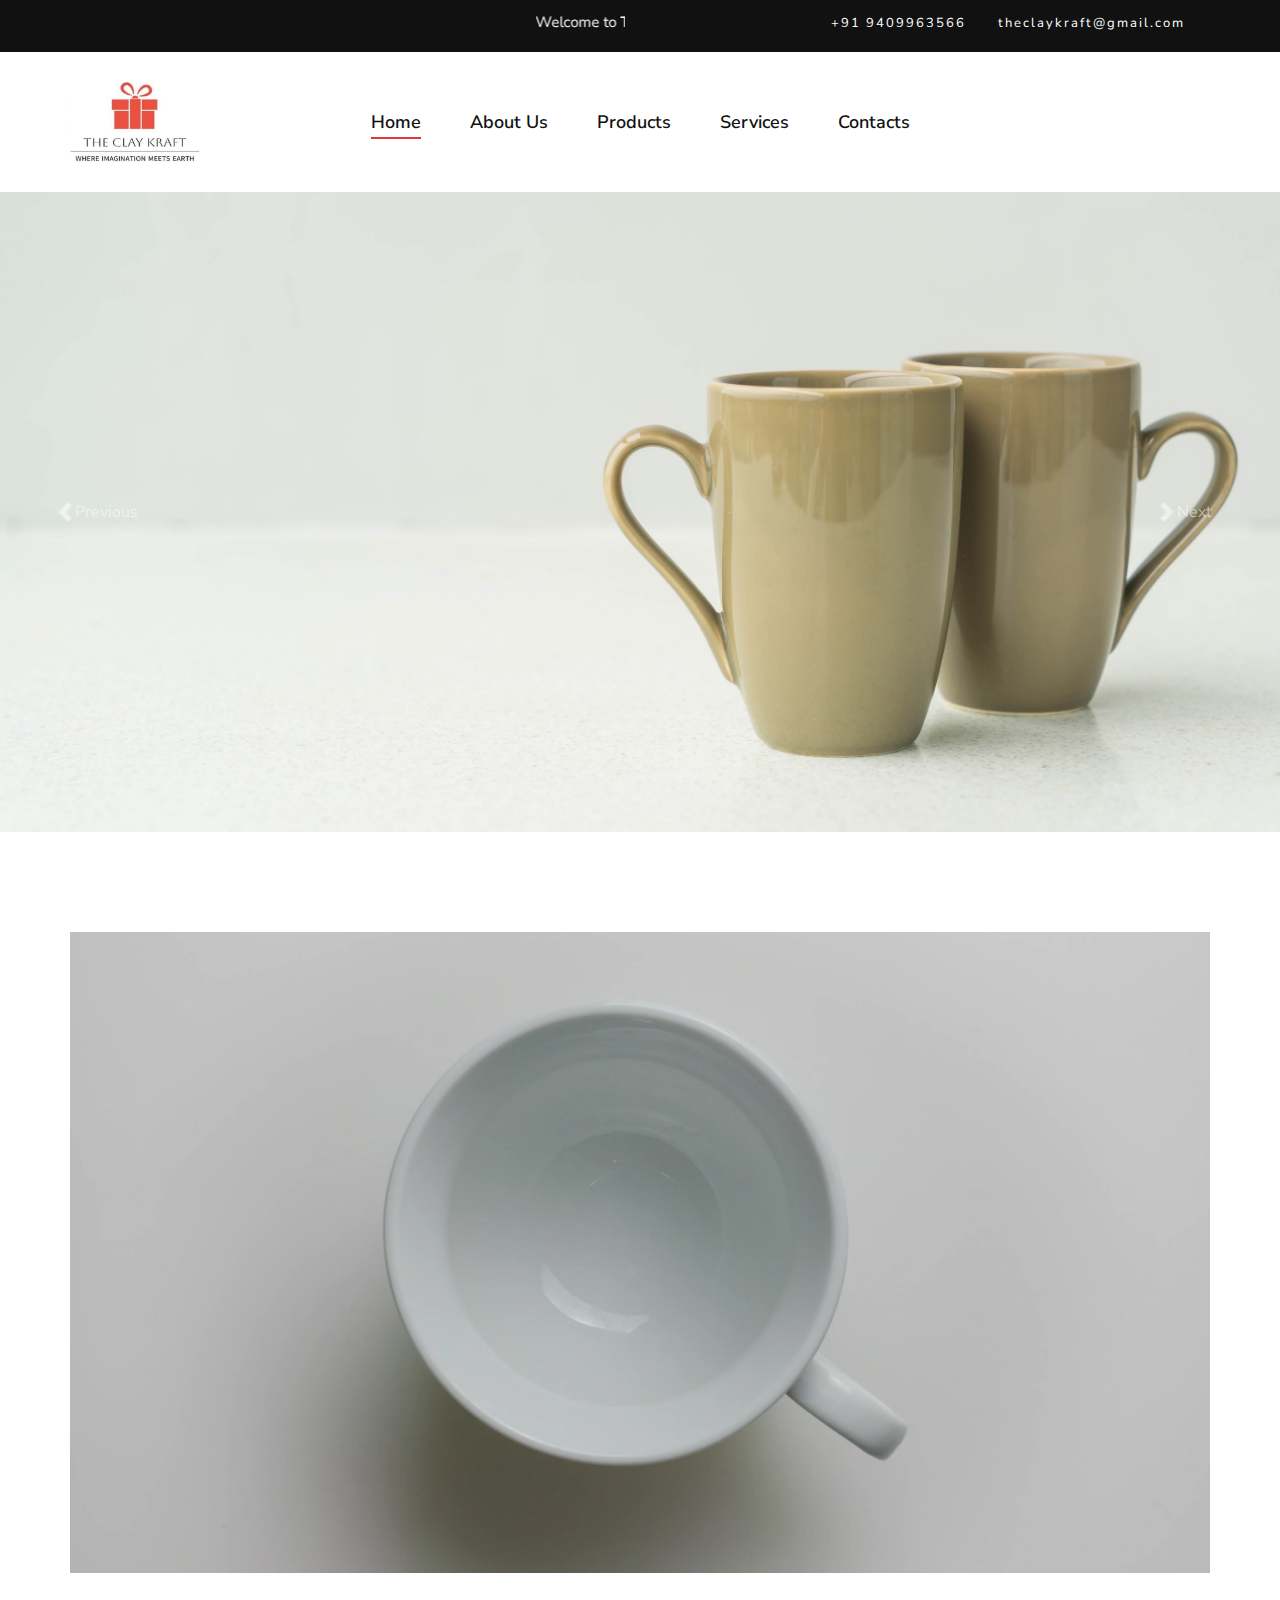
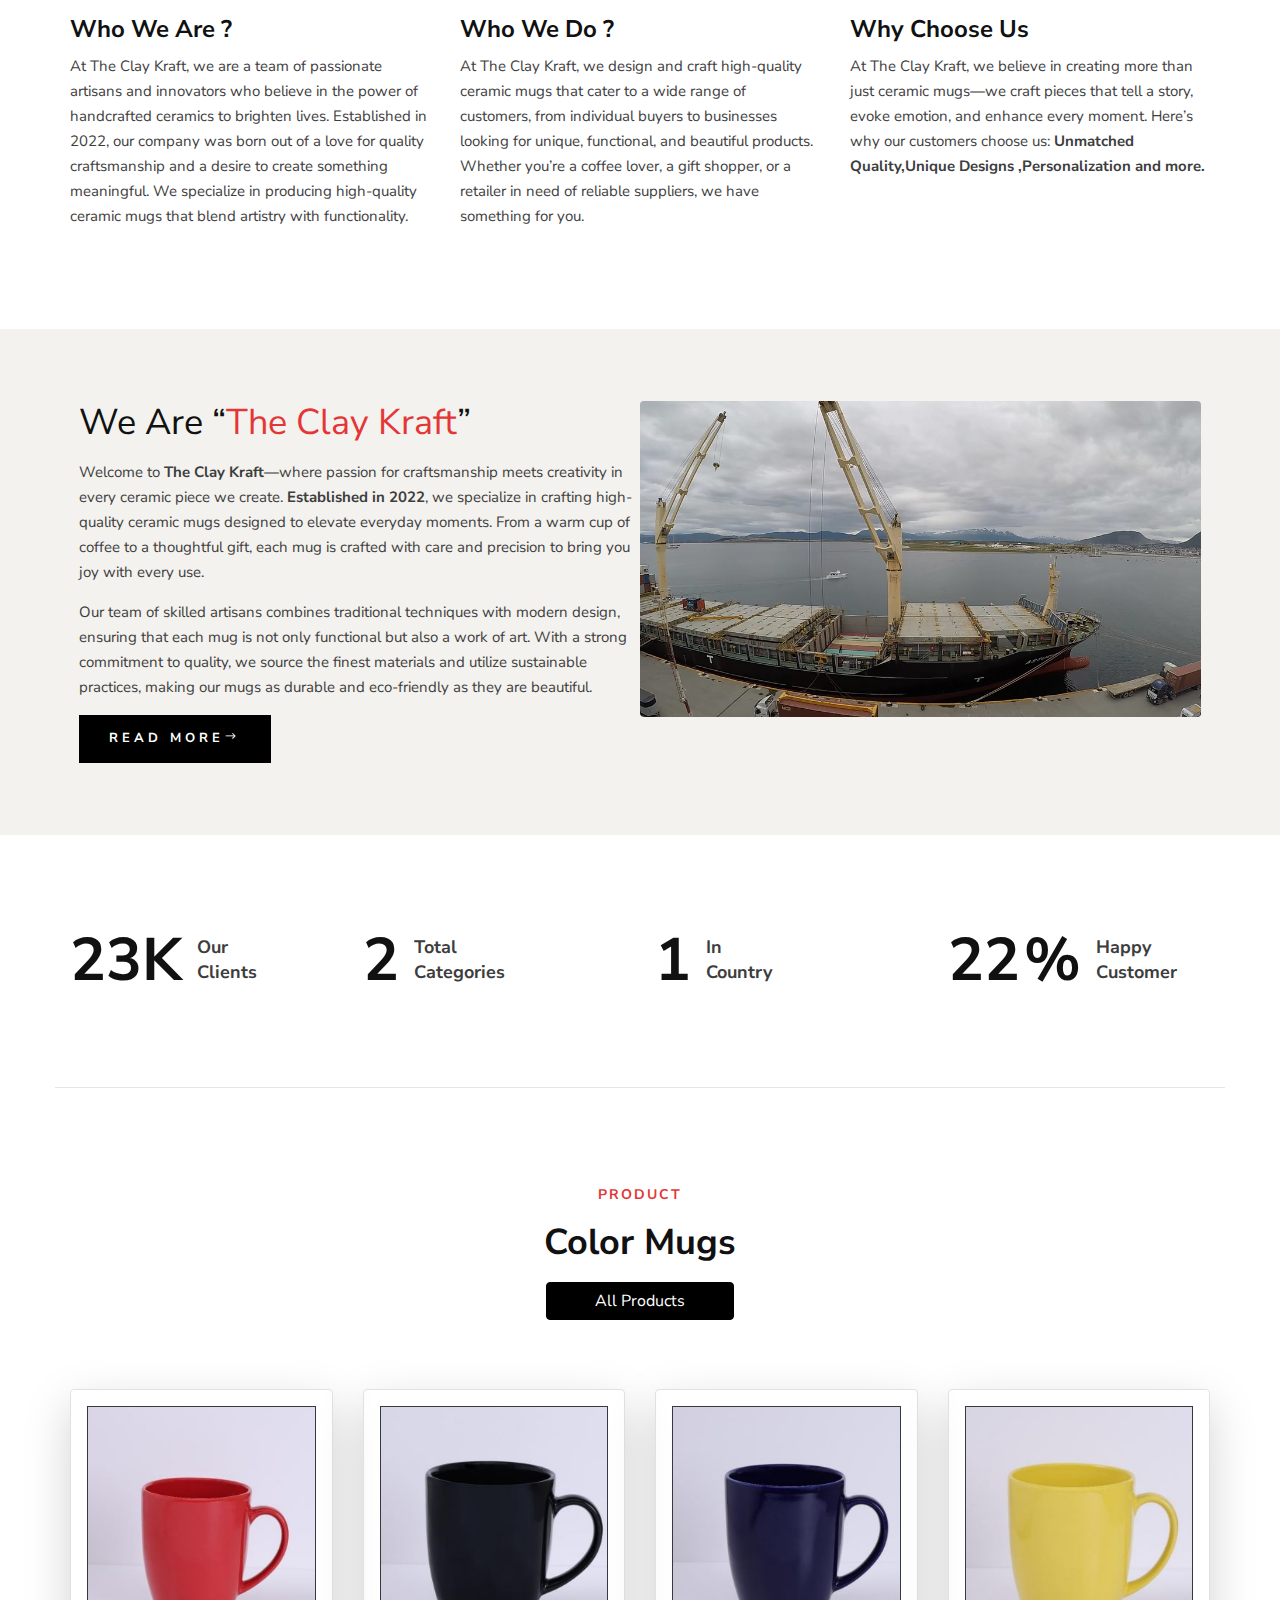
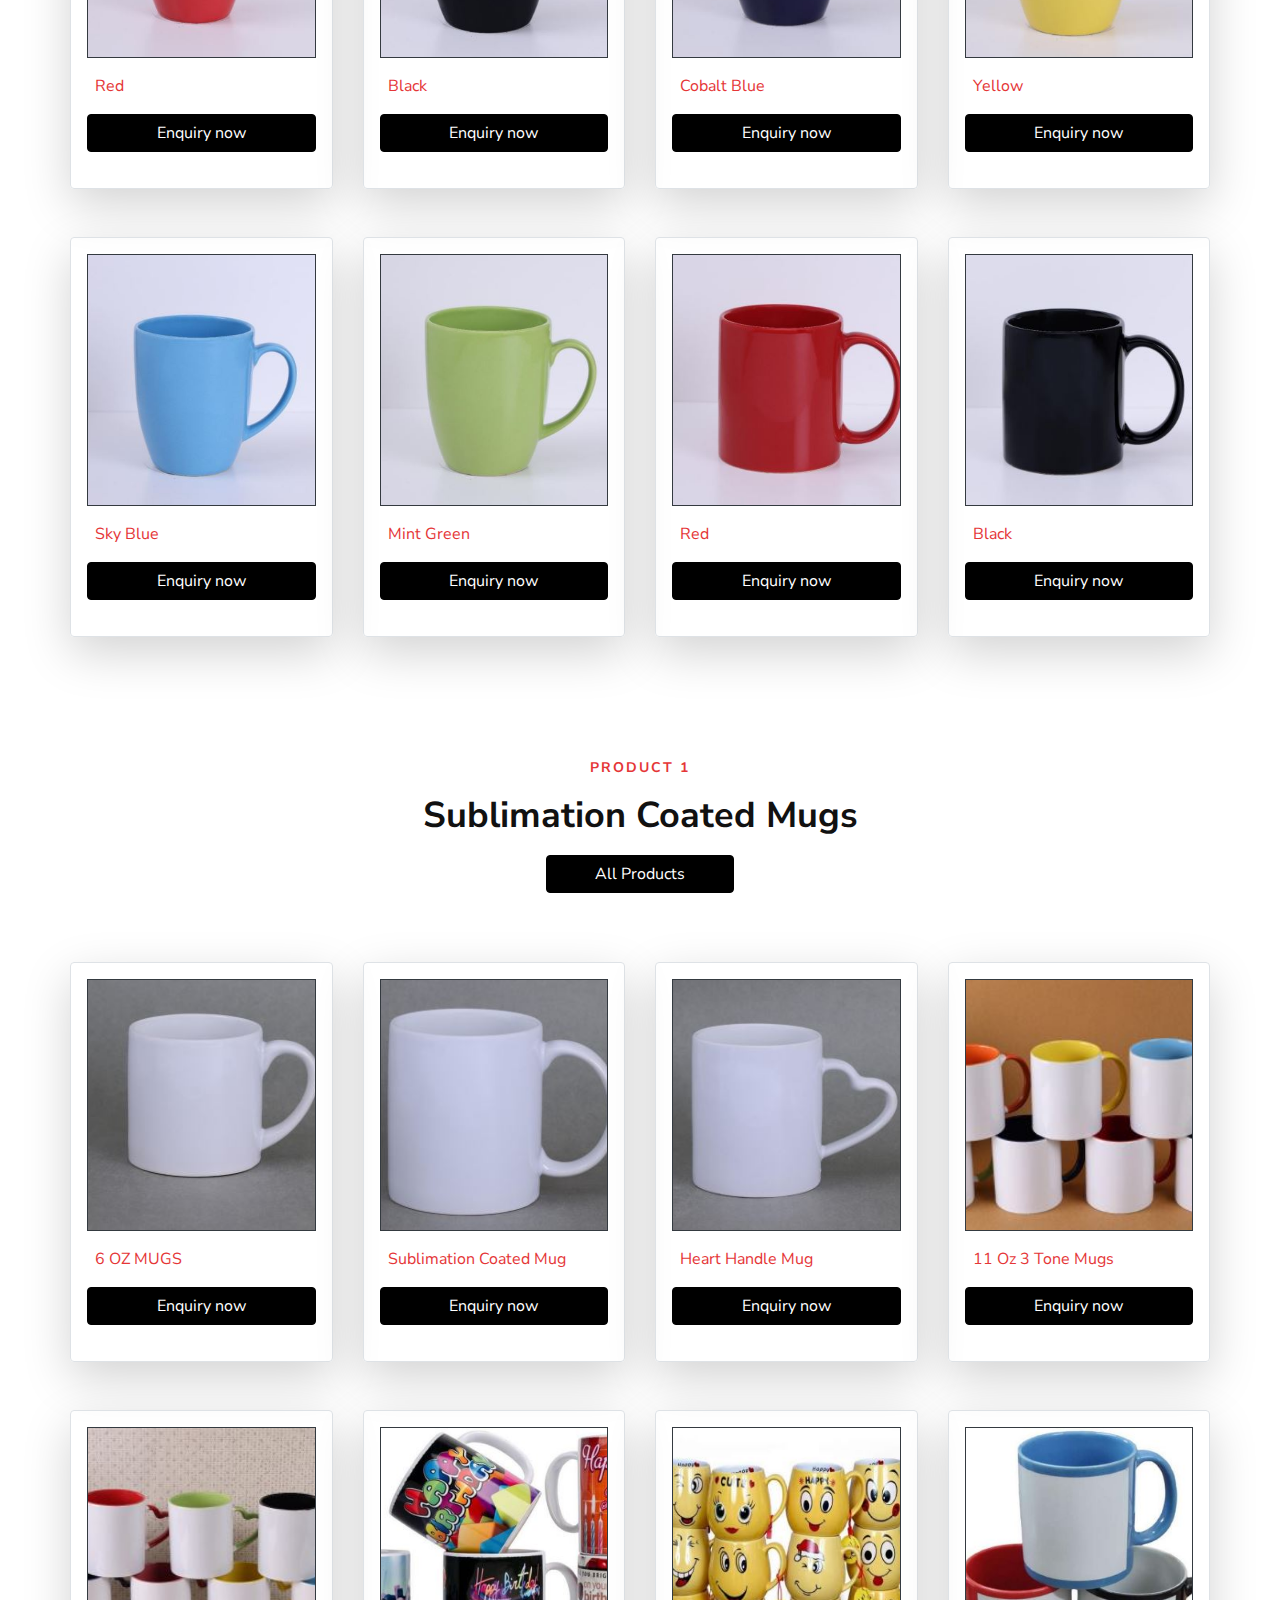
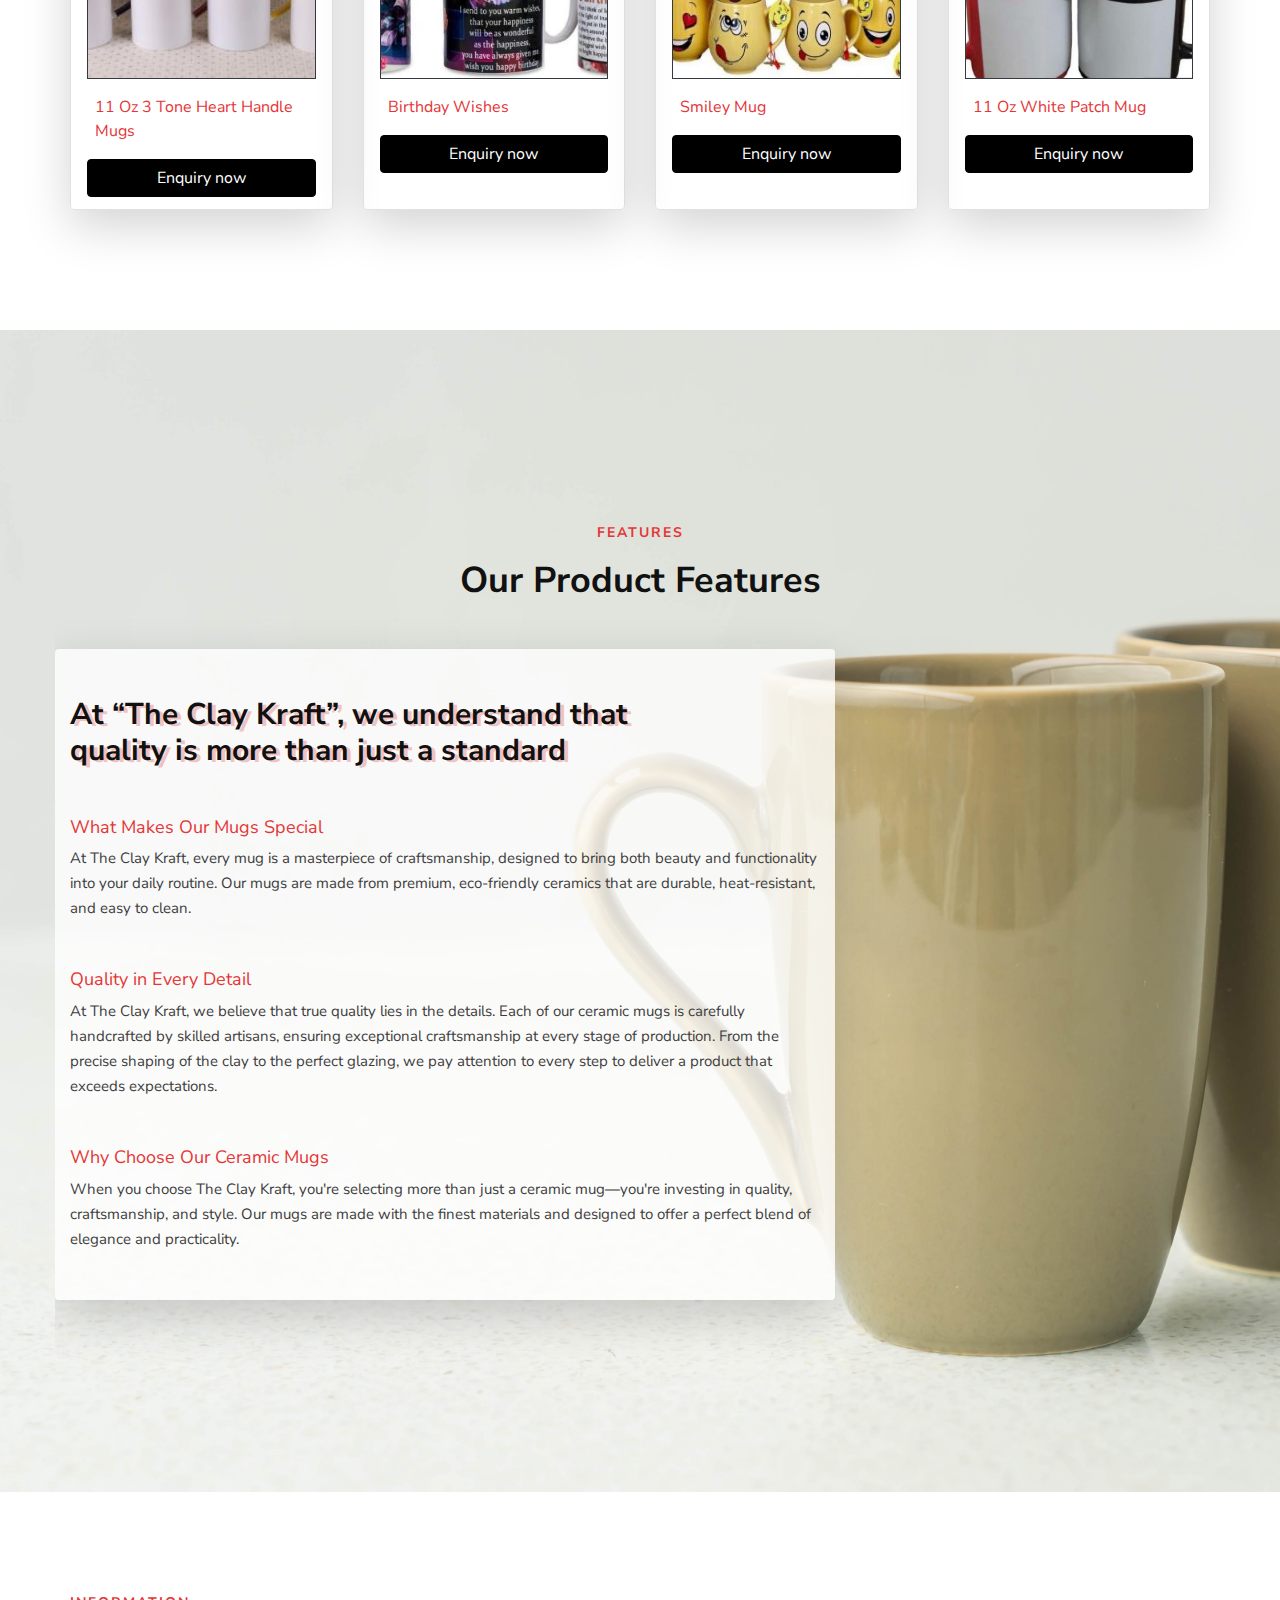
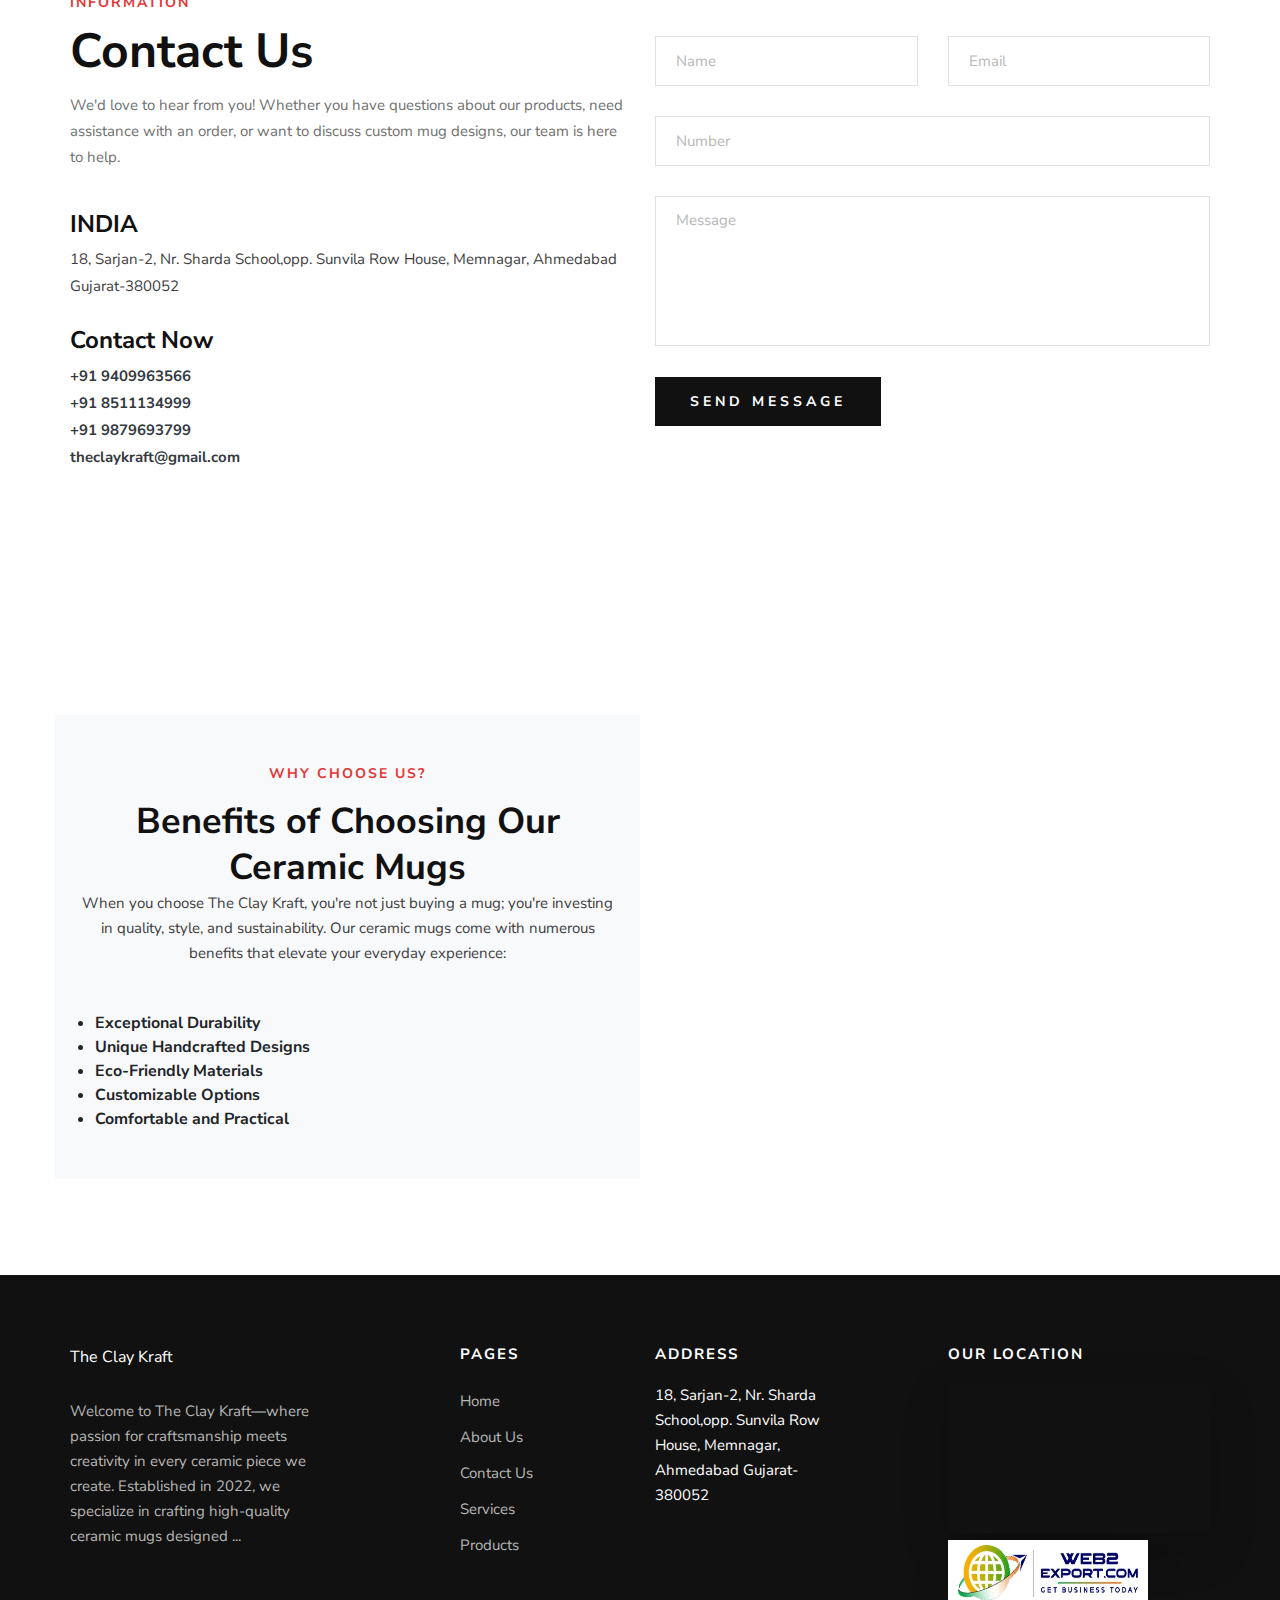
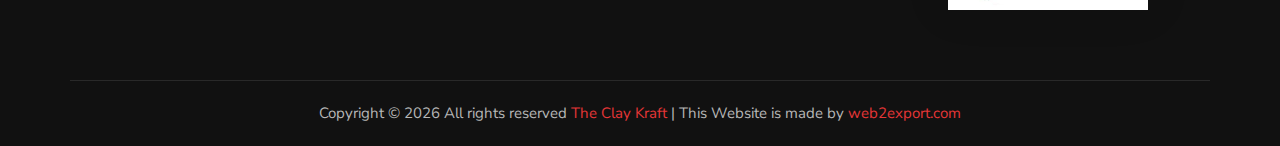
==== commit 2c85f152: "load" ====
--- a/index.html
+++ b/index.html
@@ -5,7 +5,7 @@
 
     <meta charset="UTF-8">
     <meta name="viewport" content="width=device-width, initial-scale=1.0">
-te add origin "https://github.com/ritika-abc/Arrds-Export-Import.git"    <title> Arrds Export Import</title>
+    <title>The Clay Kraft</title>
 
     <!-- Google Font -->
     <link href="https://fonts.googleapis.com/css2?family=Nunito+Sans:wght@300;400;600;700;800;900&display=swap"
@@ -33,10 +33,17 @@
     <div class="offcanvas-menu-wrapper">
         <div class="offcanvas__option">
             <div class="offcanvas__links">
-                <a href="#">Arrds Export Import</a>
-
-            </div>
-
+                <a href="#">The Clay Kraft</a>
+
+            </div>
+            <!-- <div class="offcanvas__top__hover">
+                <span>Usd <i class="arrow_carrot-down"></i></span>
+                <ul>
+                    <li>USD</li>
+                    <li>EUR</li>
+                    <li>USD</li>
+                </ul>
+            </div> -->
         </div>
 
 
@@ -45,24 +52,24 @@
 
     <!-- Header Section Begin -->
     <header class="header">
-        <div class="header__top bg-danger">
+        <div class="header__top">
             <div class="container">
                 <div class="row">
                     <div class="col-lg-6 col-md-7">
                         <div class="header__top__left">
                             <marquee behavior="" direction="">
-                                <p>Welcome to <b>Arrds Export Import</b> your trusted partner in sourcing the finest
-                                    quality products from India. Based in Karnal, famously known as the "Bowl of Rice,"
-                                    we specialize in the export of Basmati Rice, Carpets, and Desi Ghee—all directly
-                                    sourced from the best mills and manufacturing units in the region.</p>
+                                <p>Welcome to <b>The Clay Kraft</b>, where creativity meets craftsmanship. Founded in
+                                    2022, we are a dedicated company specializing in the design and manufacture of
+                                    high-quality ceramic mugs. Our passion for ceramics drives us to create products
+                                    that are not only functional but also serve as a canvas for expression and art.</p>
                             </marquee>
                         </div>
                     </div>
                     <div class="col-lg-6 col-md-5">
                         <div class="header__top__right">
                             <div class="header__top__links">
-                                <a href="tel:7030800080">+91 7030800080</a>
-                                <a href="mailto:info@arrdsexportimport.com">info@arrdsexportimport.com</a>
+                                <a href="tel:919409963566">+91 9409963566</a>
+                                <a href="mailto:theclaykraft@gmail.com">theclaykraft@gmail.com</a>
                             </div>
 
                         </div>
@@ -74,9 +81,8 @@
             <div class="row">
                 <div class="col-lg-3 col-md-3">
                     <div class="header__logo">
-                        <a href="">
-                            <h4>Arrds Export Import</h4>
-                        </a>
+                        <a href=""><img src="image/logo/logo.jpg" class="rounded  " height="80px" width="130px"
+                                alt=""></a>
                     </div>
                 </div>
                 <div class="col-lg-6 align-self-center col-md-6">
@@ -108,39 +114,272 @@
 
 
 
-    <div class="position-relative carousel_margin">
-        <div id="carouselExampleIndicators" class="carousel slide">
-
-            <div class="carousel-inner">
-                <!-- for small -->
-                <!-- for small -->
-                <div class="carousel-item active ">
-                    <img src="image/banner/4.jpg" class="d-block w-100" alt="...">
-                </div>
-                <div class="carousel-item ">
-                    <img src="image/banner/2.jpg" class="d-block w-100" alt="...">
-                </div>
-                <div class="carousel-item ">
-                    <img src="image/banner/3.jpg" class="d-block w-100" alt="...">
-                </div>
-
-
-
-            </div>
-            <button class="carousel-control-prev" style="background-color: transparent;border: none;" type="button"
-                data-target="#carouselExampleIndicators" data-slide="prev">
-                <span class="carousel-control-prev-icon" aria-hidden="true"></span>
-                <span class="visually-hidden">Previous</span>
-            </button>
-            <button style="background-color: transparent;border: none;" class="carousel-control-next" type="button"
-                data-target="#carouselExampleIndicators" data-slide="next">
-                <span class="carousel-control-next-icon" aria-hidden="true"></span>
-                <span class="visually-hidden">Next</span>
-            </button>
-        </div>
-        <img src="image/banner/shpae.png" height="auto" width="100%" class="position-absolute " style="bottom: -1%;"
-            alt="">
+    <div id="carouselExample" class="carousel slide" data-ride="carousel">
+        <div class="carousel-inner">
+            <div class="carousel-item active">
+                <img src="image/banner/cup-coffee.jpg" class="d-block w-100" alt="...">
+            </div>
+            <div class="carousel-item">
+                <img src="image/banner/4.jpg" class="d-block w-100" alt="...">
+            </div>
+            <div class="carousel-item">
+                <img src="image/banner/mug.jpg" class="d-block w-100" alt="...">
+            </div>
+        </div>
+        <button class="carousel-control-prev" style="background-color: transparent;border: none;" type="button"
+            data-target="#carouselExample" data-slide="prev">
+            <span class="carousel-control-prev-icon" aria-hidden="true"></span>
+            <span class="visually-hidden">Previous</span>
+        </button>
+        <button class="carousel-control-next" style="background-color: transparent;border: none;" type="button"
+            data-target="#carouselExample" data-slide="next">
+            <span class="carousel-control-next-icon" aria-hidden="true"></span>
+            <span class="visually-hidden">Next</span>
+        </button>
     </div>
+
+
+
+    <style>
+        .carousel_image>img {
+            height: 150px !important;
+            width: 150px !important;
+            border-radius: 50%;
+            transform: scale(1);
+            object-fit: cover;
+            transition: 0.4s;
+
+        }
+
+        .img_box {
+            background-color: rgb(255, 255, 255);
+            box-shadow: 9px -6px 1px #83e8ca9e;
+            border-radius: 10px;
+            padding: 10px;
+            /* background-size: cover; */
+            /* background-image:linear-gradient(rgba(255, 255, 255, 0.781),rgba(25, 12, 143, 0.712)), url(image/cat/b4465ccb-ad7d-4479-a67c-61b22f50abde.jpg); */
+        }
+
+        .img_box>p {
+            margin-top: 3px;
+            color: rgb(0, 0, 0);
+            text-transform: capitalize;
+            font-weight: bold;
+            width: 100%;
+            overflow-x: auto;
+        }
+
+        .carousel_image {
+            height: 150px;
+            width: 150px;
+            overflow: hidden;
+            border-radius: 50%;
+            border: 2px dashed #dddddd;
+        }
+
+        .carousel_image:hover img {
+            transform: scale(1.1);
+        }
+
+        .item {
+            display: flex;
+            justify-content: center;
+        }
+    </style>
+    <!-- <section class="mb-5 py-5" style="background: rgb(6,59,116);
+background: linear-gradient(225deg, rgb(91 7 7) 41%, rgb(3 8 45) 41%)">
+
+        <div class="container">
+            <div class="row justify-content-center mt-5">
+                <div class="col-md-7 mb-5 text-center heading-section ftco-animate">
+                    <h2 class="mb-4 text-white">Our Category</h2>
+
+                </div>
+            </div>
+            <div class="row d-md-flex justify-content-center">
+                <div class="col-md-12 ftco-animate ">
+                    <div class="carousel-cat owl-carousel">
+                        <div class="item ">
+                            <div class="img_box text-center">
+                                <div class="carousel_image">
+                                    <img src="image/cat/1.jpg" height="150px" width="150px" alt="gold catimage jpg ">
+                                </div>
+                                <p>T Shirt</p>
+                            </div>
+                        </div>
+                        <div class="item ">
+                            <div class="img_box text-center">
+                                <div class="carousel_image">
+                                    <img src="image/cat/2.jpeg" height="150px" width="150px" alt=" bangle jpg image ">
+                                </div>
+                                <p>Shirt</p>
+                            </div>
+                        </div>
+                        <div class="item ">
+                            <div class="img_box text-center">
+                                <div class="carousel_image">
+                                    <img src="image/cat/3.jpg" height="150px" width="150px" alt="Long Chains jpg image">
+                                </div>
+                                 
+                                <p>track pants</p>
+                            </div>
+                        </div>
+                        <div class="item ">
+                            <div class="img_box text-center">
+                                <div class="carousel_image">
+                                    <img src="image/cat/4.jpg" height="150px" width="150px" alt="Combo Set jpg image ">
+                                </div>
+                                <p>jeans</p>
+                            </div>
+                        </div>
+                        <div class="item ">
+                            <div class="img_box text-center">
+                                <div class="carousel_image">
+                                    <img src="image/cat/5.jpeg" height="150px" width="150px" alt="Necklaces jpg image ">
+                                </div>
+                                <p>Night Dress </p>
+                            </div>
+                        </div>
+                        <div class="item ">
+                            <div class="img_box text-center">
+                                <div class="carousel_image">
+                                    <img src="image/cat/6.jpg" height="150px" width="150px" alt="Earning jpg image">
+                                </div>
+                                <p>child all types of wear</p>
+                            </div>
+                        </div>
+
+                    </div>
+                </div>
+            </div>
+        </div>
+    </section> -->
+
+
+
+    <!-- Hero Section End -->
+
+    <!-- Banner Section Begin -->
+    <!-- <section class="banner spad">
+        <div class="container">
+            <div class="row">
+                <div class="col-lg-7 offset-lg-4">
+                    <div class="banner__item">
+                        <div class="banner__item__pic">
+                            <img src="image/product/1.jpg" height="400px" alt="">
+                        </div>
+                        <div class="banner__item__text">
+                            <h2>Premium Quality T-Shirts</h2>
+                            <a href="#">Shop now</a>
+                        </div>
+                    </div>
+                </div>
+                <div class="col-lg-5">
+                    <div class="banner__item banner__item--middle">
+                        <div class="banner__item__pic">
+                            <img src="image/product/2.jpg" height="500px" alt="">
+                        </div>
+                        <div class="banner__item__text">
+                            <h2>Stylish & Comfortable</h2>
+                            <a href="#">Shop now</a>
+                        </div>
+                    </div>
+                </div>
+                <div class="col-lg-7">
+                    <div class="banner__item banner__item--last">
+                        <div class="banner__item__pic">
+                            <img src="image/product/3.jpg" height="500px" alt="">
+                        </div>
+                        <div class="banner__item__text">
+                            <h2>Trendsetting Designs Always</h2>
+                            <a href="#">Shop now</a>
+                        </div>
+                    </div>
+                </div>
+            </div>
+        </div>
+    </section> -->
+    <!-- Banner Section End -->
+
+
+    <!-- About Section Begin -->
+    <section class="about spad">
+        <div class="container">
+            <div class="row">
+                <div class="col-lg-12">
+                    <div class="about__pic">
+                        <video src="1.mp4" type="video/mp4" autoplay muted loop height="auto" width="100%"></video>
+                    </div>
+                </div>
+            </div>
+            <div class="row">
+                <div class="col-lg-4 col-md-4 col-sm-6">
+                    <div class="about__item">
+                        <h4>Who We Are ?</h4>
+                        <p>At The Clay Kraft, we are a team of passionate artisans and innovators who believe in the
+                            power of handcrafted ceramics to brighten lives. Established in 2022, our company was born
+                            out of a love for quality craftsmanship and a desire to create something meaningful. We
+                            specialize in producing high-quality ceramic mugs that blend artistry with functionality.
+                        </p>
+                    </div>
+                </div>
+                <div class="col-lg-4 col-md-4 col-sm-6">
+                    <div class="about__item">
+                        <h4>Who We Do ?</h4>
+                        <p>At The Clay Kraft, we design and craft high-quality ceramic mugs that cater to a wide range
+                            of customers, from individual buyers to businesses looking for unique, functional, and
+                            beautiful products. Whether you’re a coffee lover, a gift shopper, or a retailer in need of
+                            reliable suppliers, we have something for you.</p>
+                    </div>
+                </div>
+                <div class="col-lg-4 col-md-4 col-sm-6">
+                    <div class="about__item">
+                        <h4>Why Choose Us</h4>
+                        <p>At The Clay Kraft, we believe in creating more than just ceramic mugs—we craft pieces that
+                            tell a story, evoke emotion, and enhance every moment. Here’s why our customers choose us:
+                            <b> Unmatched Quality,Unique Designs ,Personalization and more.</b></p>
+                    </div>
+                </div>
+            </div>
+        </div>
+    </section>
+    <!-- About Section End -->
+
+    <!-- Testimonial Section Begin -->
+
+    <section class="testimonial py-5 position-relative">
+        <div class="container">
+            <div class="row px-4 py-4">
+                <div class="col-lg-6 align-self-center p-0">
+                    <div class="  ">
+
+                        <h2 class=" mb-3"><img src="image/banner/icons8-t-shirt-100.png" alt="">We Are <q class=""><span
+                                    class="text-danger">The Clay Kraft</span></q> </h2>
+                        <p>Welcome to <b>The Clay Kraft</b>—where passion for craftsmanship meets creativity in every
+                            ceramic piece we create. <b>Established in 2022</b>, we specialize in crafting high-quality
+                            ceramic mugs designed to elevate everyday moments. From a warm cup of coffee to a thoughtful
+                            gift, each mug is crafted with care and precision to bring you joy with every use.
+                        </p>
+                        <p>Our team of skilled artisans combines traditional techniques with modern design, ensuring
+                            that each mug is not only functional but also a work of art. With a strong commitment to
+                            quality, we source the finest materials and utilize sustainable practices, making our mugs
+                            as durable and eco-friendly as they are beautiful.</p>
+                        <a href="#" class="primary-btn">Read More<span class="arrow_right"></span></a>
+                    </div>
+                </div>
+                <div class="col-lg-6 p-0">
+                    <video src="2.mp4" type="video/mp4" class="rounded" height="auto" width="100%" autoplay muted
+                        loop></video>
+                </div>
+            </div>
+
+        </div>
+        <!-- <marquee behavior="" direction="" class="position-absolute  " style="top: 0%;">
+            <img src="image/banner/plane.png" height="auto" width="30%" alt="">
+
+        </marquee> -->
+    </section>
+    <!-- Testimonial Section End -->
 
     <!-- Counter Section Begin -->
     <section class="counter spad">
@@ -160,10 +399,7 @@
                 <div class="col-lg-3 col-md-6 col-sm-6">
                     <div class="counter__item">
                         <div class="counter__item__number">
-                            <div class="d-flex">
-                                <h2 class="cn_num">5</h2>
-                                <h2 class=" ">+</h2>
-                            </div>
+                            <h2 class="cn_num">5</h2>
                         </div>
                         <span>Total <br />Categories</span>
                     </div>
@@ -171,12 +407,9 @@
                 <div class="col-lg-3 col-md-6 col-sm-6">
                     <div class="counter__item">
                         <div class="counter__item__number">
-                            <div class="d-flex">
-                                <h2 class="cn_num">2</h2>
-                                <h2 class=" ">+</h2>
-                            </div>
-                        </div>
-                        <span> Export in<br />Country</span>
+                            <h2 class="cn_num">2</h2>
+                        </div>
+                        <span>In <br />Country</span>
                     </div>
                 </div>
                 <div class="col-lg-3 col-md-6 col-sm-6">
@@ -194,138 +427,6 @@
     <!-- Counter Section End -->
 
 
-    <style>
-        .carousel_image>img {
-            height: 150px !important;
-            width: 150px !important;
-            border-radius: 50%;
-            transform: scale(1);
-            object-fit: cover;
-            transition: 0.4s;
-
-        }
-
-        .img_box {
-            background-color: rgb(255, 255, 255);
-            box-shadow: 9px -6px 1px #83e8ca9e;
-            border-radius: 10px;
-            padding: 10px;
-            /* background-size: cover; */
-            /* background-image:linear-gradient(rgba(255, 255, 255, 0.781),rgba(25, 12, 143, 0.712)), url(image/cat/b4465ccb-ad7d-4479-a67c-61b22f50abde.jpg); */
-        }
-
-        .img_box>p {
-            margin-top: 3px;
-            color: rgb(0, 0, 0);
-            text-transform: capitalize;
-            font-weight: bold;
-            width: 100%;
-            overflow-x: auto;
-        }
-
-        .carousel_image {
-            height: 150px;
-            width: 150px;
-            overflow: hidden;
-            border-radius: 50%;
-            border: 2px dashed #dddddd;
-        }
-
-        .carousel_image:hover img {
-            transform: scale(1.1);
-        }
-
-        .item {
-            display: flex;
-            justify-content: center;
-        }
-    </style>
-
-    <!-- About Section Begin -->
-    <section class="about spad">
-        <div class="container">
-            <div class="row">
-                <div class="col-lg-12">
-                    <div class="about__pic">
-                        <div class="rounded"
-                            style="background-image: linear-gradient(rgba(0, 0, 0, 0.596),rgba(0, 0, 0, 0.623)),url(image/banner/export.jpg);height: 400px; width: 100%;background-size: cover ">
-                        </div>
-                    </div>
-                </div>
-            </div>
-            <div class="row">
-                <div class="col-lg-4 col-md-4 col-sm-6">
-                    <div class="about__item">
-                        <h4>Who We Are ?</h4>
-                        <p>At <b>Arrds Export Import</b>, we are more than just a trading company; we are a dedicated
-                            team committed to delivering the finest products directly from India to the global market.
-                            Based in Karnal, also known as the "Bowl of Rice," we take immense pride in sourcing the
-                            highest quality Basmati Rice, Carpets, and Desi Ghee, directly from manufacturers and mills
-                            without any intermediaries.
-                        </p>
-                    </div>
-                </div>
-                <div class="col-lg-4 col-md-4 col-sm-6">
-                    <div class="about__item">
-                        <h4>Who We Do ?</h4>
-                        <p>At <b>Arrds Export Import</b>, we specialize in the direct export of high-quality products
-                            sourced from the heart of India. Our focus is on delivering premium Basmati Rice, Carpets,
-                            and Desi Ghee to global markets, providing our customers with the best of what India has to
-                            offer.</p>
-                    </div>
-                </div>
-                <div class="col-lg-4 col-md-4 col-sm-6">
-                    <div class="about__item">
-                        <h4>Why Choose Us</h4>
-                        <p>At Arrds Export Import, we understand that when it comes to sourcing high-quality products,
-                            you need a partner who can deliver both excellence and reliability. Here’s why we stand out:
-                            <b> Direct Sourcing,Premium Quality...</b>
-                        </p>
-                    </div>
-                </div>
-            </div>
-        </div>
-    </section>
-    <!-- About Section End -->
-
-    <!-- Testimonial Section Begin -->
-
-    <section class="testimonial py-5 position-relative">
-        <div class="container">
-            <div class="row px-4 py-4 ">
-                <div class="col-lg-6 align-self-center p-0">
-                    <div class="  ">
-
-                        <h2 class=" mb-3"><img src="image/banner/icons8-t-shirt-100.png" alt="">We Are <q class=""><span
-                                    class="text-danger">Arrds Export Import</span></q> </h2>
-                        <p>At Arrds Export Import, we are more than just a trading company; we are a dedicated team
-                            committed to delivering the finest products directly from India to the global market. Based
-                            in Karnal, also known as the "Bowl of Rice," we take immense pride in sourcing the highest
-                            quality Basmati Rice, Carpets, and Desi Ghee, directly from manufacturers and mills without
-                            any intermediaries.
-                        </p>
-                        <p>Our company was founded with a simple vision: to provide our customers with premium-quality
-                            products at competitive prices. By cutting out the middleman, we ensure that our clients get
-                            the best possible prices while maintaining the highest standards of quality and service.</p>
-                        <a href="#" class="primary-btn">Read More<span class="arrow_right"></span></a>
-                    </div>
-                </div>
-                <div class="col-lg-6 p-0">
-                    <video src="2.mp4" type="video/mp4" class="rounded" height="auto" width="100%" autoplay muted
-                        loop></video>
-                </div>
-            </div>
-
-        </div>
-        <!-- <marquee behavior="" direction="" class="position-absolute  " style="top: 0%;">
-            <img src="image/banner/plane.png" height="auto" width="30%" alt="">
-
-        </marquee> -->
-    </section>
-    <!-- Testimonial Section End -->
-
-
-
 
 
 
@@ -334,7 +435,7 @@
             <div class="col-lg-12">
                 <div class="section-title">
                     <span>Product</span>
-                    <h2> Our Products</h2>
+                    <h2> Color Mugs</h2>
                     <a href="" class="btn btn-dark px-5 mt-3" data-toggle="modal" data-target="#exampleModal">All
                         Products</a>
                 </div>
@@ -346,7 +447,7 @@
                     <div class="cat_icon pro_box border border-4 border-dark"><img src="image/product/1.jpg"
                             height="250px" width="100%" style="object-fit:cover" alt=" ">
                     </div>
-                    <div class="cat_name mt-3 fw-bold  mx-2 text-danger text-capitalize">1121 Rice</div>
+                    <div class="cat_name mt-3 fw-bold  mx-2 text-danger text-capitalize">Red</div>
                     <a href="" class="btn btn-dark w-100 mt-3" data-toggle="modal" data-target="#exampleModal">Enquiry
                         now</a>
                 </div>
@@ -356,7 +457,7 @@
                     <div class="cat_icon pro_box border border-4 border-dark"><img src="image/product/2.jpg"
                             height="250px" width="100%" style="object-fit:cover" alt=" ">
                     </div>
-                    <div class="cat_name mt-3 fw-bold  mx-2 text-danger text-capitalize">1509 Rice</div>
+                    <div class="cat_name mt-3 fw-bold  mx-2 text-danger text-capitalize">Black</div>
                     <a href="" class="btn btn-dark w-100 mt-3" data-toggle="modal" data-target="#exampleModal">Enquiry
                         now</a>
                 </div>
@@ -367,7 +468,7 @@
                     <div class="cat_icon pro_box border border-4 border-dark"><img src="image/product/3.jpg"
                             height="250px" width="100%" style="object-fit:cover" alt=" ">
                     </div>
-                    <div class="cat_name mt-3 fw-bold  mx-2 text-danger text-capitalize">1401 Rice</div>
+                    <div class="cat_name mt-3 fw-bold  mx-2 text-danger text-capitalize">Cobalt Blue</div>
                     <a href="" class="btn btn-dark w-100 mt-3" data-toggle="modal" data-target="#exampleModal">Enquiry
                         now</a>
                 </div>
@@ -377,17 +478,7 @@
                     <div class="cat_icon pro_box border border-4 border-dark"><img src="image/product/4.jpg"
                             height="250px" width="100%" style="object-fit:cover" alt=" ">
                     </div>
-                    <div class="cat_name mt-3 fw-bold  mx-2 text-danger text-capitalize">Ethnic Pattern Carpets</div>
-                    <a href="" class="btn btn-dark w-100 mt-3" data-toggle="modal" data-target="#exampleModal">Enquiry
-                        now</a>
-                </div>
-            </div>
-            <div class="col-12 col-md-6   col-lg-3 my-4 cards_animation " data-aos="zoom-in-down">
-                <div class="cat_inner  border d-block rounded-top    p-3 shadow-lg rounded " style="height: 400px;">
-                    <div class="cat_icon pro_box border border-4 border-dark"><img src="image/product/5.jpg"
-                            height="250px" width="100%" style="object-fit:cover" alt=" ">
-                    </div>
-                    <div class="cat_name mt-3 fw-bold  mx-2 text-danger text-capitalize">Living Room Carpets</div>
+                    <div class="cat_name mt-3 fw-bold  mx-2 text-danger text-capitalize">Yellow</div>
                     <a href="" class="btn btn-dark w-100 mt-3" data-toggle="modal" data-target="#exampleModal">Enquiry
                         now</a>
                 </div>
@@ -397,7 +488,7 @@
                     <div class="cat_icon pro_box border border-4 border-dark"><img src="image/product/6.jpg"
                             height="250px" width="100%" style="object-fit:cover" alt=" ">
                     </div>
-                    <div class="cat_name mt-3 fw-bold  mx-2 text-danger text-capitalize">Printed Carpets</div>
+                    <div class="cat_name mt-3 fw-bold  mx-2 text-danger text-capitalize">Sky Blue</div>
                     <a href="" class="btn btn-dark w-100 mt-3" data-toggle="modal" data-target="#exampleModal">Enquiry
                         now</a>
                 </div>
@@ -407,7 +498,7 @@
                     <div class="cat_icon pro_box border border-4 border-dark"><img src="image/product/7.jpg"
                             height="250px" width="100%" style="object-fit:cover" alt=" ">
                     </div>
-                    <div class="cat_name mt-3 fw-bold  mx-2 text-danger text-capitalize">Basmati Rice</div>
+                    <div class="cat_name mt-3 fw-bold  mx-2 text-danger text-capitalize">Mint Green</div>
                     <a href="" class="btn btn-dark w-100 mt-3" data-toggle="modal" data-target="#exampleModal">Enquiry
                         now</a>
                 </div>
@@ -417,99 +508,227 @@
                     <div class="cat_icon pro_box border border-4 border-dark"><img src="image/product/8.jpg"
                             height="250px" width="100%" style="object-fit:cover" alt=" ">
                     </div>
-                    <div class="cat_name mt-3 fw-bold  mx-2 text-danger text-capitalize">Velvet Carpet</div>
+                    <div class="cat_name mt-3 fw-bold  mx-2 text-danger text-capitalize">Red</div>
                     <a href="" class="btn btn-dark w-100 mt-3" data-toggle="modal" data-target="#exampleModal">Enquiry
                         now</a>
                 </div>
             </div>
-
-
-        </div>
-    </div>
-
-
-
-
-
-
-    <!-- Feature Start -->
-    <div class="  py-5"
-        style="background-image: url(image/banner/5.jpg);background-size: cover;background-position: center;">
-        <div class="container overflow-hidden  px-lg-0 my-5">
-            <div class="container bg-white  py-5 px-lg-0">
-                <div class="row">
-                    <div class="col-lg-12">
-                        <div class="section-title">
-                            <span>Features</span>
-                            <h2>Our Product Features</h2>
-                        </div>
-                    </div>
-                </div>
-                <div class="row g-5 justify-content-center mx-lg-0">
-                    <div class="col-lg-10 feature-text my_bor  wow fadeInUp " data-wow-delay="0.1s">
-                        <div class="row ">
-                            <div class="col-lg-12">
-                                <p class="mb-5   ">At Arrds Export Import, we are committed to offering products that
-                                    stand out in terms of quality, reliability, and value. Each of our offerings is
-                                    carefully selected and handled to ensure that it meets the highest standards. Below
-                                    are the key features of the products we export:</p>
-                            </div>
-                        </div>
-
-                        <div class="d-block d-md-flex text-center text-md-start mb-5 wow fadeInUp" data-wow-delay="0.3s">
-                            <img src="icon/1.png" alt="">
-                            <div class="ms-4 mx-3">
-                                <h5 class="text-  mb-2"> Premium Quality Assurance</h5>
-
-                                <p class="mb-0">Quality is at the core of everything we do. Whether it's our Basmati
-                                    Rice, Carpets, or Desi Ghee, we ensure that every product meets the highest industry
-                                    standards. We perform thorough quality checks at each stage of production to
-                                    guarantee that you receive only the best.
-                                </p>
-                            </div>
-                        </div>
-                        <div class="d-block d-md-flex text-center text-md-start mb-5 wow fadeIn" data-wow-delay="0.5s">
-                            <img src="icon/2.png" alt="">
-                            <div class="ms-4 mx-3">
-                                <h5 class="text-  mb-2"> Competitive Pricing</h5>
-                                <p class="mb-0">By cutting out the middleman, we can offer you the most competitive
-                                    prices without sacrificing quality. Our direct relationships with suppliers allow us
-                                    to pass on savings to you while maintaining superior product standards.
-                                </p>
-                            </div>
-                        </div>
-                        <div class="d-block d-md-flex text-center text-md-start mb-0 mb-5 wow fadeInUp" data-wow-delay="0.7s">
-                            <img src="icon/3.png" alt="">
-                            <div class="ms-4 mx-3">
-                                <h5 class="text-  mb-2 fw-bold"> Experience You Can Trust</h5>
-                                <p class="mb-0">With <b>2 years</b> of experience in the export industry, our team has the
-                                    expertise to manage every step of the process. From sourcing and quality control to
-                                    packaging and shipping, we ensure your orders are handled with care and delivered on
-                                    time.</p>
-                            </div>
-                        </div>
-                        <div class="d-block d-md-flex text-center text-md-start mb-0 mb-5 wow fadeInUp" data-wow-delay="0.7s">
-                            <img src="icon/4.png" alt="">
-                            <div class="ms-4 mx-3">
-                                <h5 class="text-  mb-2 fw-bold"> Customer-Centric Service</h5>
-                                <p class="mb-0">Your satisfaction is our top priority. We offer personalized solutions
-                                    to meet your unique requirements and provide ongoing support. Our dedicated customer
-                                    service team is available to assist with any inquiries, ensuring a smooth and
-                                    hassle-free experience.</p>
-                            </div>
-                        </div>
-
-                    </div>
-
-                </div>
-            </div>
-        </div>
-    </div>
-
-
-
-    <!-- Product Section Begin -->
-    <!-- <section class="product spad mt-5">
+            <div class="col-12 col-md-6   col-lg-3 my-4 cards_animation " data-aos="zoom-in-down">
+                <div class="cat_inner  border d-block rounded-top    p-3 shadow-lg rounded " style="height: 400px;">
+                    <div class="cat_icon pro_box border border-4 border-dark"><img src="image/product/9.jpg"
+                            height="250px" width="100%" style="object-fit:cover" alt=" ">
+                    </div>
+                    <div class="cat_name mt-3 fw-bold  mx-2 text-danger text-capitalize">Black</div>
+                    <a href="" class="btn btn-dark w-100 mt-3" data-toggle="modal" data-target="#exampleModal">Enquiry
+                        now</a>
+                </div>
+            </div>
+
+
+        </div>
+        </div>
+        <div class="container  " style="margin-top: 6rem;margin-bottom:6rem">
+            <div class="row">
+                <div class="col-lg-12">
+                    <div class="section-title">
+                        <span>Product 1</span>
+                        <h2> Sublimation Coated
+                            Mugs
+
+                        </h2>
+                        <a href="" class="btn btn-dark px-5 mt-3" data-toggle="modal" data-target="#exampleModal">All
+                            Products  </a>
+                    </div>
+                </div>
+            </div>
+            <div class="row justify-content-center">
+                 
+                <div class="col-12 col-md-6   col-lg-3 my-4 cards_animation " data-aos="zoom-in-down">
+                    <div class="cat_inner  border d-block rounded-top    p-3 shadow-lg rounded " style="height: 400px;">
+                        <div class="cat_icon pro_box border border-4 border-dark"><img src="image/product/15.JPG"
+                                height="250px" width="100%" style="object-fit:cover" alt=" ">
+                        </div>
+                        <div class="cat_name mt-3 fw-bold  mx-2 text-danger text-capitalize">6 OZ MUGS
+                        </div>
+                        <a href="" class="btn btn-dark w-100 mt-3" data-toggle="modal"
+                            data-target="#exampleModal">Enquiry
+                            now</a>
+                    </div>
+                </div>
+                <div class="col-12 col-md-6   col-lg-3 my-4 cards_animation " data-aos="zoom-in-down">
+                    <div class="cat_inner  border d-block rounded-top    p-3 shadow-lg rounded " style="height: 400px;">
+                        <div class="cat_icon pro_box border border-4 border-dark"><img src="image/product/16.JPG"
+                                height="250px" width="100%" style="object-fit:cover" alt=" ">
+                        </div>
+                        <div class="cat_name mt-3 fw-bold  mx-2 text-danger text-capitalize">Sublimation Coated Mug
+                        </div>
+                        <a href="" class="btn btn-dark w-100 mt-3" data-toggle="modal"
+                            data-target="#exampleModal">Enquiry
+                            now</a>
+                    </div>
+                </div>
+                <div class="col-12 col-md-6   col-lg-3 my-4 cards_animation " data-aos="zoom-in-down">
+                    <div class="cat_inner  border d-block rounded-top    p-3 shadow-lg rounded " style="height: 400px;">
+                        <div class="cat_icon pro_box border border-4 border-dark"><img src="image/product/17.JPG"
+                                height="250px" width="100%" style="object-fit:cover" alt=" ">
+                        </div>
+                        <div class="cat_name mt-3 fw-bold  mx-2 text-danger text-capitalize"> Heart 
+                            Handle Mug
+                        </div>
+                        <a href="" class="btn btn-dark w-100 mt-3" data-toggle="modal"
+                            data-target="#exampleModal">Enquiry
+                            now</a>
+                    </div>
+                </div>
+                <div class="col-12 col-md-6   col-lg-3 my-4 cards_animation " data-aos="zoom-in-down">
+                    <div class="cat_inner  border d-block rounded-top    p-3 shadow-lg rounded " style="height: 400px;">
+                        <div class="cat_icon pro_box border border-4 border-dark"><img src="image/product/18.JPG"
+                                height="250px" width="100%" style="object-fit:cover" alt=" ">
+                        </div>
+                        <div class="cat_name mt-3 fw-bold  mx-2 text-danger text-capitalize">11 Oz 3 Tone Mugs
+                        </div>
+                        <a href="" class="btn btn-dark w-100 mt-3" data-toggle="modal"
+                            data-target="#exampleModal">Enquiry
+                            now</a>
+                    </div>
+                </div>
+                <div class="col-12 col-md-6   col-lg-3 my-4 cards_animation " data-aos="zoom-in-down">
+                    <div class="cat_inner  border d-block rounded-top    p-3 shadow-lg rounded " style="height: 400px;">
+                        <div class="cat_icon pro_box border border-4 border-dark"><img src="image/product/19.JPG"
+                                height="250px" width="100%" style="object-fit:cover" alt=" ">
+                        </div>
+                        <div class="cat_name mt-3 fw-bold  mx-2 text-danger text-capitalize">11 Oz 3 Tone Heart Handle
+                            Mugs
+                            
+                            
+                        </div>
+                        <a href="" class="btn btn-dark w-100 mt-3" data-toggle="modal"
+                            data-target="#exampleModal">Enquiry
+                            now</a>
+                    </div>
+                </div>
+                <div class="col-12 col-md-6   col-lg-3 my-4 cards_animation " data-aos="zoom-in-down">
+                    <div class="cat_inner  border d-block rounded-top    p-3 shadow-lg rounded " style="height: 400px;">
+                        <div class="cat_icon pro_box border border-4 border-dark"><img src="image/product/20.JPG"
+                                height="250px" width="100%" style="object-fit:cover" alt=" ">
+                        </div>
+                        <div class="cat_name mt-3 fw-bold  mx-2 text-danger text-capitalize">Birthday Wishes
+
+                            
+                            
+                        </div>
+                        <a href="" class="btn btn-dark w-100 mt-3" data-toggle="modal"
+                            data-target="#exampleModal">Enquiry
+                            now</a>
+                    </div>
+                </div>
+                <div class="col-12 col-md-6   col-lg-3 my-4 cards_animation " data-aos="zoom-in-down">
+                    <div class="cat_inner  border d-block rounded-top    p-3 shadow-lg rounded " style="height: 400px;">
+                        <div class="cat_icon pro_box border border-4 border-dark"><img src="image/product/22.JPG"
+                                height="250px" width="100%" style="object-fit:cover" alt=" ">
+                        </div>
+                        <div class="cat_name mt-3 fw-bold  mx-2 text-danger text-capitalize">Smiley Mug                         
+                            
+                        </div>
+                        <a href="" class="btn btn-dark w-100 mt-3" data-toggle="modal"
+                            data-target="#exampleModal">Enquiry
+                            now</a>
+                    </div>
+                </div>
+                <div class="col-12 col-md-6   col-lg-3 my-4 cards_animation " data-aos="zoom-in-down">
+                    <div class="cat_inner  border d-block rounded-top    p-3 shadow-lg rounded " style="height: 400px;">
+                        <div class="cat_icon pro_box border border-4 border-dark"><img src="image/product/23.JPG"
+                                height="250px" width="100%" style="object-fit:cover" alt=" ">
+                        </div>
+                        <div class="cat_name mt-3 fw-bold  mx-2 text-danger text-capitalize">11 Oz White Patch Mug
+                     
+                            
+                        </div>
+                        <a href="" class="btn btn-dark w-100 mt-3" data-toggle="modal"
+                            data-target="#exampleModal">Enquiry
+                            now</a>
+                    </div>
+                </div>
+            </div>
+        </div>
+
+
+
+
+
+        <!-- Feature Start -->
+        <div class="  py-5"
+            style="background-image: url(image/banner/cup-coffee.jpg);background-size: cover;background-position: center;">
+            <div class="container overflow-hidden py-5 px-lg-0 my-5">
+                <div class="container   py-5 px-lg-0">
+                    <div class="row">
+                        <div class="col-lg-12">
+                            <div class="section-title">
+                                <span>Features</span>
+                                <h2>Our Product Features</h2>
+                            </div>
+                        </div>
+                    </div>
+                    <div class="row g-5 mx-lg-0">
+                        <div class="col-lg-8 feature-text wow fadeInUp rounded shadow-lg" style="background: #ffffffc4;"
+                            data-wow-delay="0.1s">
+                            <div class="row mt-5">
+                                <div class="col-lg-10">
+                                    <h3 class="mb-5   " style="text-shadow: 4px 2px #e536374d;"><b>At <q>The Clay
+                                                Kraft</q>, we
+                                            understand that quality is more
+                                            than just a standard</b></h3>
+                                </div>
+                            </div>
+
+                            <div class="d-flex mb-5 wow fadeInUp" data-wow-delay="0.3s">
+
+                                <div class="ms-4">
+                                    <h5 class="text-danger mb-2">What Makes Our Mugs Special</h5>
+                                    <p class="mb-0">At The Clay Kraft, every mug is a masterpiece of craftsmanship,
+                                        designed to bring both beauty and functionality into your daily routine. Our
+                                        mugs are made from premium, eco-friendly ceramics that are durable,
+                                        heat-resistant, and easy to clean.
+
+
+
+                                    </p>
+                                </div>
+                            </div>
+                            <div class="d-flex mb-5 wow fadeIn" data-wow-delay="0.5s">
+
+                                <div class="ms-4">
+                                    <h5 class="text-danger mb-2">Quality in Every Detail</h5>
+                                    <p class="mb-0">At The Clay Kraft, we believe that true quality lies in the details.
+                                        Each of our ceramic mugs is carefully handcrafted by skilled artisans, ensuring
+                                        exceptional craftsmanship at every stage of production. From the precise shaping
+                                        of the clay to the perfect glazing, we pay attention to every step to deliver a
+                                        product that exceeds expectations.
+
+                                    </p>
+                                </div>
+                            </div>
+                            <div class="d-flex mb-0 mb-5 wow fadeInUp" data-wow-delay="0.7s">
+                                <div class="ms-4">
+                                    <h5 class="text-danger mb-2 fw-bold">Why Choose Our Ceramic Mugs</h5>
+                                    <p class="mb-0">When you choose The Clay Kraft, you're selecting more than just a
+                                        ceramic mug—you're investing in quality, craftsmanship, and style. Our mugs are
+                                        made with the finest materials and designed to offer a perfect blend of elegance
+                                        and practicality.</p>
+                                </div>
+                            </div>
+
+                        </div>
+
+                    </div>
+                </div>
+            </div>
+        </div>
+
+
+
+        <!-- Product Section Begin -->
+        <!-- <section class="product spad mt-5">
         <div class="container">
             <div class="row">
                 <div class="col-lg-12">
@@ -799,10 +1018,10 @@
             </div>
         </div>
     </section> -->
-    <!-- Product Section End -->
-
-    <!-- Categories Section Begin -->
-    <!-- <section class="categories spad">
+        <!-- Product Section End -->
+
+        <!-- Categories Section Begin -->
+        <!-- <section class="categories spad">
         <div class="container">
             <div class="row">
                 <div class="col-lg-3">
@@ -847,10 +1066,10 @@
             </div>
         </div>
     </section> -->
-    <!-- Categories Section End -->
-
-    <!-- Instagram Section Begin -->
-    <!-- <section class="instagram spad">
+        <!-- Categories Section End -->
+
+        <!-- Instagram Section Begin -->
+        <!-- <section class="instagram spad">
         <div class="container">
             <div class="row">
                 <div class="col-lg-8">
@@ -874,10 +1093,10 @@
             </div>
         </div>
     </section> -->
-    <!-- Instagram Section End -->
-
-    <!-- Latest Blog Section Begin -->
-    <!-- <section class="latest spad">
+        <!-- Instagram Section End -->
+
+        <!-- Latest Blog Section Begin -->
+        <!-- <section class="latest spad">
         <div class="container">
             <div class="row">
                 <div class="col-lg-12">
@@ -921,254 +1140,271 @@
             </div>
         </div>
     </section> -->
-    <!-- Latest Blog Section End -->
-
-
-
-
-
-    <!-- Contact Section Begin -->
-    <section class="contact spad">
-        <div class="container">
-            <div class="row">
-                <div class="col-lg-6 col-md-6">
-                    <div class="contact__text">
-                        <div class="section-title">
-                            <span>Information</span>
-                            <h2>Contact Us</h2>
-                            <p>We'd love to hear from you! Whether you have questions, need more information about our products, or want to discuss a potential partnership, our team is here to help.</p>
-                        </div>
-                        <ul>
-                            <li>
-                                <h4>INDIA</h4>
-                                <p> Gohana,Haryana ,India-131301
-
-                                </p>
-                            </li>
-                            <li>
-                                <h4>Contact Now</h4>
-                                <p><a href="tel:+7030800080" class="text-dark"><b>+91   7030800080</b></a></p>
-                                
-                                <p><a href="mailto:info@arrdsexportimport.com"
-                                        class="text-dark"><b> info@arrdsexportimport.com</b></a></p>
-                            </li>
-                        </ul>
-                    </div>
-                </div>
-                <div class="col-lg-6 align-self-center col-md-6">
-                    <div class="contact__form">
-
+        <!-- Latest Blog Section End -->
+
+
+
+
+
+        <!-- Contact Section Begin -->
+        <section class="contact spad">
+            <div class="container">
+                <div class="row">
+                    <div class="col-lg-6 col-md-6">
+                        <div class="contact__text">
+                            <div class="section-title">
+                                <span>Information</span>
+                                <h2>Contact Us</h2>
+                                <p>We'd love to hear from you! Whether you have questions about our products, need
+                                    assistance with an order, or want to discuss custom mug designs, our team is here to
+                                    help.</p>
+                            </div>
+                            <ul>
+                                <li>
+                                    <h4>INDIA</h4>
+                                    <p> 18, Sarjan-2, Nr. Sharda School,opp.
+                                        Sunvila Row House, Memnagar,
+                                        Ahmedabad
+                                        Gujarat-380052
+
+                                    </p>
+                                </li>
+                                <li>
+                                    <h4>Contact Now</h4>
+                                    <p><a href="tel:+919409963566" class="text-dark"><b>+91 9409963566</b></a></p>
+                                    <p><a href="tel:+918511134999" class="text-dark"><b>+91 8511134999</b></a></p>
+                                    <p><a href="tel:+919879693799" class="text-dark"><b>+91 9879693799</b></a></p>
+                                    <p><a href="mailto:theclaykraft@gmail.com"
+                                            class="text-dark"><b>theclaykraft@gmail.com</b></a></p>
+                                </li>
+                            </ul>
+                        </div>
+                    </div>
+                    <div class="col-lg-6 align-self-center col-md-6">
+                        <div class="contact__form">
+
+                            <div class="row">
+                                <div class="col-lg-6">
+                                    <input type="text" class="name" placeholder="Name">
+                                </div>
+                                <div class="col-lg-6">
+                                    <input type="text" class="email" placeholder="Email">
+                                </div>
+                                <div class="col-lg-12">
+                                    <input type="text" class="phone" placeholder="Number">
+                                </div>
+                                <div class="col-lg-12">
+                                    <textarea class="message" placeholder="Message"></textarea>
+                                    <button onclick="contact()" class="site-btn">Send Message</button>
+                                </div>
+                            </div>
+
+                        </div>
+                    </div>
+                </div>
+            </div>
+        </section>
+        <!-- Contact Section End -->
+
+
+        <!-- Feature Start -->
+        <div class="py-5 mt-5"
+            style="background-image: url(image/banner/4.jpg);background-size: cover;background-attachment: fixed;background-position: center;">
+            <div class="container  overflow-hidden my-5 px-lg-0">
+                <div class="container feature px-lg-0">
+                    <div class="row g-0 mx-lg-0 align-items-center">
+                        <div class="col-lg-6 bg-light px-4   feature-text py-5 wow fadeIn" data-wow-delay="0.1s">
+                            <div class="row">
+                                <div class="col-lg-12">
+                                    <div class="section-title  ">
+                                        <span>Why Choose Us?</span>
+                                        <h2>Benefits of Choosing Our Ceramic Mugs</h2>
+                                        <p>When you choose The Clay Kraft, you're not just buying a mug; you're
+                                            investing in quality, style, and sustainability. Our ceramic mugs come with
+                                            numerous benefits that elevate your everyday experience:</p>
+                                    </div>
+                                    <ul class="mx-3">
+                                        <li><b>Exceptional Durability</b></li>
+                                        <li><b>Unique Handcrafted Designs</b></li>
+                                        <li><b>Eco-Friendly Materials</b></li>
+                                        <li><b>Customizable Options</b></li>
+                                        <li><b>Comfortable and Practical</b></li>
+                                    </ul>
+                                </div>
+                            </div>
+                        </div>
+                    </div>
+                </div>
+            </div>
+        </div>
+
+        <!-- Feature End -->
+
+
+
+
+        <div class="modal fade" id="exampleModal" tabindex="-1" aria-labelledby="exampleModalLabel" aria-hidden="true">
+            <div class="modal-dialog">
+                <div class="modal-content">
+                    <div class="modal-header">
+                        <h5 class="modal-title fs-5" id="exampleModalLabel">The Clay Kraft</h5>
+
+                    </div>
+                    <div class="modal-body">
                         <div class="row">
-                            <div class="col-lg-6">
-                                <input type="text" class="name" placeholder="Name">
-                            </div>
-                            <div class="col-lg-6">
-                                <input type="text" class="email" placeholder="Email">
-                            </div>
-                            <div class="col-lg-12">
-                                <input type="text" class="phone" placeholder="Number">
-                            </div>
-                            <div class="col-lg-12">
-                                <textarea class="message" placeholder="Message"></textarea>
-                                <button onclick="contact()" class="site-btn">Send Message</button>
-                            </div>
-                        </div>
-
-                    </div>
-                </div>
-            </div>
-        </div>
-    </section>
-    <!-- Contact Section End -->
-
-
-    <!-- Feature Start -->
-    <div class="py-5 mt-5"
-        style="background-image: url(image/banner/4.jpg);background-size: cover;background-attachment: fixed;background-position: center;">
-        <div class="container  overflow-hidden my-5 px-lg-0">
-            <div class="container feature px-lg-0">
-                <div class="row g-0 mx-lg-0 align-items-center">
-                    <div class="col-lg-6 bg-light px-4   feature-text py-5 wow fadeIn" data-wow-delay="0.1s">
-                        <div class="row">
-                            <div class="col-lg-12">
-                                <div class="section-title  ">
-                                    <span>Why Choose Us?</span>
-                                    <h2>Benefits of Choosing Our Products</h2>
-                                    <p>When you choose <b>Arrds Export Import</b>, you are partnering with a company that values quality, efficiency, and customer satisfaction. Here are the key benefits you can expect when working with us:</p>
-                                </div>
-                                <ul class="mx-3">
-                                    <li><b>Competitive Pricing</b></li>
-                                    <li><b>Direct Supply Chain</b></li>
-                                    <li><b>Expertise & Experience</b></li>
-                                    <li><b>No Hidden Costs</b></li>
-                                    <li><b>Customized Solutions</b></li>
-                                </ul>
-                            </div>
-                        </div>
-                    </div>
-                </div>
-            </div>
-        </div>
-    </div>
-
-    <!-- Feature End -->
-
-
-
-
-    <div class="modal fade" id="exampleModal" tabindex="-1" aria-labelledby="exampleModalLabel" aria-hidden="true">
-        <div class="modal-dialog">
-            <div class="modal-content">
-                <div class="modal-header">
-                    <h5 class="modal-title fs-5" id="exampleModalLabel">The Clay Kraft</h5>
-
-                </div>
-                <div class="modal-body">
-                    <div class="row">
-                        <div class="col-12 col-md-6 my-2">
-                            <input type="text" class="form-control name" value="" placeholder="Enter Your Name" />
-                        </div>
-                        <div class="col-12 col-md-6 my-2">
-                            <input type="number" class="form-control number" value="" placeholder="Enter Your Number" />
-                        </div>
-                        <div class="col-12  my-2">
-                            <input type="email" class="form-control email" value="" placeholder="Enter Your Email" />
-                        </div>
-
-
-
-                    </div>
-                </div>
-                <div class="modal-footer">
-                    <button type="button" class="btn btn-secondary" data-dismiss="modal">Close</button>
-                    <button type="button" onclick="go()" class="btn btn-primary">Submit</button>
-                </div>
-            </div>
-        </div>
-    </div>
-
-    <script>
-        function contact() {
-            var na = document.querySelector(".name").value;
-            var em = document.querySelector(".email").value;
-            var phone = document.querySelector(".phone").value;
-            var mes = document.querySelector(".message").value;
-            var url1 = "https://wa.me/917030800080?text=" +
-                "Name: " +
-                na + " " +
-                "Email: " +
-                em + " " +
-                "Phone :" + phone +
-                "Message :" + mes;
-            window.open(url1, "_blank").focus();
-        }
-    </script>
-
-    <script>
-        function go() {
-            var name = document.querySelector(".name").value;
-            var email = document.querySelector(".email").value;
-            var number = document.querySelector(".number").value;
-            var url = "https://wa.me/917030800080?text=" +
-                "Name: " +
-                name + " " +
-                "Number: " +
-                number + " " +
-                "Email :" + email;
-            window.open(url, "_blank").focus();
-        }
-    </script>
-
-
-
-
-
-
-    <!-- Footer Section Begin -->
-    <footer class="footer">
-        <div class="container">
-            <div class="row">
-                <div class="col-lg-3 col-md-6 col-sm-6">
-                    <div class="footer__about">
-                        <div class="footer__logo">
-                            <a href="#" class="text-white"> Arrds Export Import </a>
-                        </div>
-                        <p>At Arrds Export Import, we are more than just a trading company; we are a dedicated team committed to delivering the finest products directly from India to the global market. Based in Karnal, also known....</p>
-
-                    </div>
-                </div>
-                <div class="col-lg-2 offset-lg-1 col-md-3 col-sm-6">
-                    <div class="footer__widget">
-                        <h6>Pages</h6>
-                        <ul>
-                            <li><a href="#">Home</a></li>
-                            <li><a href="#">About Us</a></li>
-                            <li><a href="#">Contact Us</a></li>
-                            <li><a href="#">Services</a></li>
-                            <li><a href="#">Products</a></li>
-                        </ul>
-                    </div>
-                </div>
-                <div class="col-lg-2 col-md-3 col-sm-6">
-                    <div class="footer__widget">
-                        <h6>Address</h6>
-                        <p class="text-white">Gohana,Haryana ,India-131301
-                        </p>
-                    </div>
-                </div>
-                <div class="col-lg-3 offset-lg-1 col-md-6 col-sm-6">
-                    <div class="footer__widget">
-                        <h6>Our Location</h6>
-                        <div class="footer__newslatter">
-                            <iframe src="https://www.google.com/maps/embed?pb=!1m18!1m12!1m3!1d1723.2667154018961!2d76.54680668895246!3d30.250378943705154!2m3!1f0!2f0!3f0!3m2!1i1024!2i768!4f13.1!3m3!1m2!1s0x390fd478bd1d55a7%3A0x62c61a5d2e4c3003!2sHarana%2C%20Punjab%20147111!5e0!3m2!1sen!2sin!4v1740218439986!5m2!1sen!2sin" width="100%" class="rounded shadow-lg" height="100%" style="border:0;" allowfullscreen="" loading="lazy" referrerpolicy="no-referrer-when-downgrade"></iframe>
-                            <a class="rounded shadow-lg mt-3" href="https://web2export.com" target="_blank"><img
-                                    src="image/logo/web2export.jpg" height="70px" width="200px" alt=""></a>
-                        </div>
-                    </div>
-                </div>
-            </div>
-            <div class="row">
-                <div class="col-lg-12 text-center">
-                    <div class="footer__copyright__text">
-                        <!-- Link back to Colorlib can't be removed. Template is licensed under CC BY 3.0. -->
-                        <p>Copyright ©
-                            <script>
-                                document.write(new Date().getFullYear());
-                            </script>
-                            All rights reserved <a href="#" target="_blank"> Arrds Export Import </a> | This Website is
-                            made
-                            by <a href="https://web2export.com" target="_blank">web2export.com</a>
-                        </p>
-                        <!-- Link back to Colorlib can't be removed. Template is licensed under CC BY 3.0. -->
-                    </div>
-                </div>
-            </div>
-        </div>
-    </footer>
-    <!-- Footer Section End -->
-
-    <!-- Search Begin -->
-    <div class="search-model">
-        <div class="h-100 d-flex align-items-center justify-content-center">
-            <div class="search-close-switch">+</div>
-            <form class="search-model-form">
-                <input type="text" id="search-input" placeholder="Search here.....">
-            </form>
-        </div>
-    </div>
-    <!-- Search End -->
-
-    <!-- Js Plugins -->
-    <script src="js/jquery-3.3.1.min.js"></script>
-    <script src="js/bootstrap.min.js"></script>
-    <script src="js/jquery.nice-select.min.js"></script>
-    <script src="js/jquery.nicescroll.min.js"></script>
-    <script src="js/jquery.magnific-popup.min.js"></script>
-    <script src="js/jquery.countdown.min.js"></script>
-    <script src="js/jquery.slicknav.js"></script>
-    <script src="js/mixitup.min.js"></script>
-    <script src="js/owl.carousel.min.js"></script>
-    <script src="js/main.js"></script>
+                            <div class="col-12 col-md-6 my-2">
+                                <input type="text" class="form-control name" value="" placeholder="Enter Your Name" />
+                            </div>
+                            <div class="col-12 col-md-6 my-2">
+                                <input type="number" class="form-control number" value=""
+                                    placeholder="Enter Your Number" />
+                            </div>
+                            <div class="col-12  my-2">
+                                <input type="email" class="form-control email" value=""
+                                    placeholder="Enter Your Email" />
+                            </div>
+
+
+
+                        </div>
+                    </div>
+                    <div class="modal-footer">
+                        <button type="button" class="btn btn-secondary" data-dismiss="modal">Close</button>
+                        <button type="button" onclick="go()" class="btn btn-primary">Submit</button>
+                    </div>
+                </div>
+            </div>
+        </div>
+
+        <script>
+            function contact() {
+                var na = document.querySelector(".name").value;
+                var em = document.querySelector(".email").value;
+                var phone = document.querySelector(".phone").value;
+                var mes = document.querySelector(".message").value;
+                var url1 = "https://wa.me/919409963566?text=" +
+                    "Name: " +
+                    na + " " +
+                    "Email: " +
+                    em + " " +
+                    "Phone :" + phone +
+                    "Message :" + mes;
+                window.open(url1, "_blank").focus();
+            }
+        </script>
+
+        <script>
+            function go() {
+                var name = document.querySelector(".name").value;
+                var email = document.querySelector(".email").value;
+                var number = document.querySelector(".number").value;
+                var url = "https://wa.me/919409963566?text=" +
+                    "Name: " +
+                    name + " " +
+                    "Number: " +
+                    number + " " +
+                    "Email :" + email;
+                window.open(url, "_blank").focus();
+            }
+        </script>
+
+
+
+
+
+
+        <!-- Footer Section Begin -->
+        <footer class="footer">
+            <div class="container">
+                <div class="row">
+                    <div class="col-lg-3 col-md-6 col-sm-6">
+                        <div class="footer__about">
+                            <div class="footer__logo">
+                                <a href="#" class="text-white">The Clay Kraft</a>
+                            </div>
+                            <p>Welcome to The Clay Kraft—where passion for craftsmanship meets creativity in every
+                                ceramic piece we create. Established in 2022, we specialize in crafting high-quality
+                                ceramic mugs designed ...</p>
+
+                        </div>
+                    </div>
+                    <div class="col-lg-2 offset-lg-1 col-md-3 col-sm-6">
+                        <div class="footer__widget">
+                            <h6>Pages</h6>
+                            <ul>
+                                <li><a href="#">Home</a></li>
+                                <li><a href="#">About Us</a></li>
+                                <li><a href="#">Contact Us</a></li>
+                                <li><a href="#">Services</a></li>
+                                <li><a href="#">Products</a></li>
+                            </ul>
+                        </div>
+                    </div>
+                    <div class="col-lg-2 col-md-3 col-sm-6">
+                        <div class="footer__widget">
+                            <h6>Address</h6>
+                            <p class="text-white">18, Sarjan-2, Nr. Sharda School,opp. Sunvila Row House, Memnagar,
+                                Ahmedabad Gujarat-380052
+                            </p>
+                        </div>
+                    </div>
+                    <div class="col-lg-3 offset-lg-1 col-md-6 col-sm-6">
+                        <div class="footer__widget">
+                            <h6>Our Location</h6>
+                            <div class="footer__newslatter">
+                                <iframe
+                                    src="https://www.google.com/maps/embed?pb=!1m18!1m12!1m3!1d3777452.407826709!2d68.68648338797394!3d22.394434675955566!2m3!1f0!2f0!3f0!3m2!1i1024!2i768!4f13.1!3m3!1m2!1s0x3959051f5f0ef795%3A0x861bd887ed54522e!2sGujarat!5e0!3m2!1sen!2sin!4v1739621933111!5m2!1sen!2sin"
+                                    width="100%" height="100%" class="rounded shadow-lg" style="border:0;"
+                                    allowfullscreen="" loading="lazy"
+                                    referrerpolicy="no-referrer-when-downgrade"></iframe>
+                                <a class="rounded shadow-lg mt-3" href="https://web2export.com" target="_blank"><img
+                                        src="image/logo/web2export.jpg" height="70px" width="200px" alt=""></a>
+                            </div>
+                        </div>
+                    </div>
+                </div>
+                <div class="row">
+                    <div class="col-lg-12 text-center">
+                        <div class="footer__copyright__text">
+                            <!-- Link back to Colorlib can't be removed. Template is licensed under CC BY 3.0. -->
+                            <p>Copyright ©
+                                <script>
+                                    document.write(new Date().getFullYear());
+                                </script>
+                                All rights reserved <a href="#" target="_blank">The Clay Kraft </a> | This Website is
+                                made
+                                by <a href="https://web2export.com" target="_blank">web2export.com</a>
+                            </p>
+                            <!-- Link back to Colorlib can't be removed. Template is licensed under CC BY 3.0. -->
+                        </div>
+                    </div>
+                </div>
+            </div>
+        </footer>
+        <!-- Footer Section End -->
+
+        <!-- Search Begin -->
+        <div class="search-model">
+            <div class="h-100 d-flex align-items-center justify-content-center">
+                <div class="search-close-switch">+</div>
+                <form class="search-model-form">
+                    <input type="text" id="search-input" placeholder="Search here.....">
+                </form>
+            </div>
+        </div>
+        <!-- Search End -->
+
+        <!-- Js Plugins -->
+        <script src="js/jquery-3.3.1.min.js"></script>
+        <script src="js/bootstrap.min.js"></script>
+        <script src="js/jquery.nice-select.min.js"></script>
+        <script src="js/jquery.nicescroll.min.js"></script>
+        <script src="js/jquery.magnific-popup.min.js"></script>
+        <script src="js/jquery.countdown.min.js"></script>
+        <script src="js/jquery.slicknav.js"></script>
+        <script src="js/mixitup.min.js"></script>
+        <script src="js/owl.carousel.min.js"></script>
+        <script src="js/main.js"></script>
 </body>
 
 </html>--- a/css/style.css
+++ b/css/style.css
@@ -3877,7 +3877,4 @@
 }
 .single-fruits-choose{
 	margin: 20px 0px;
-}
- .text-md-start{
-	text-align: start !important;
- }+}